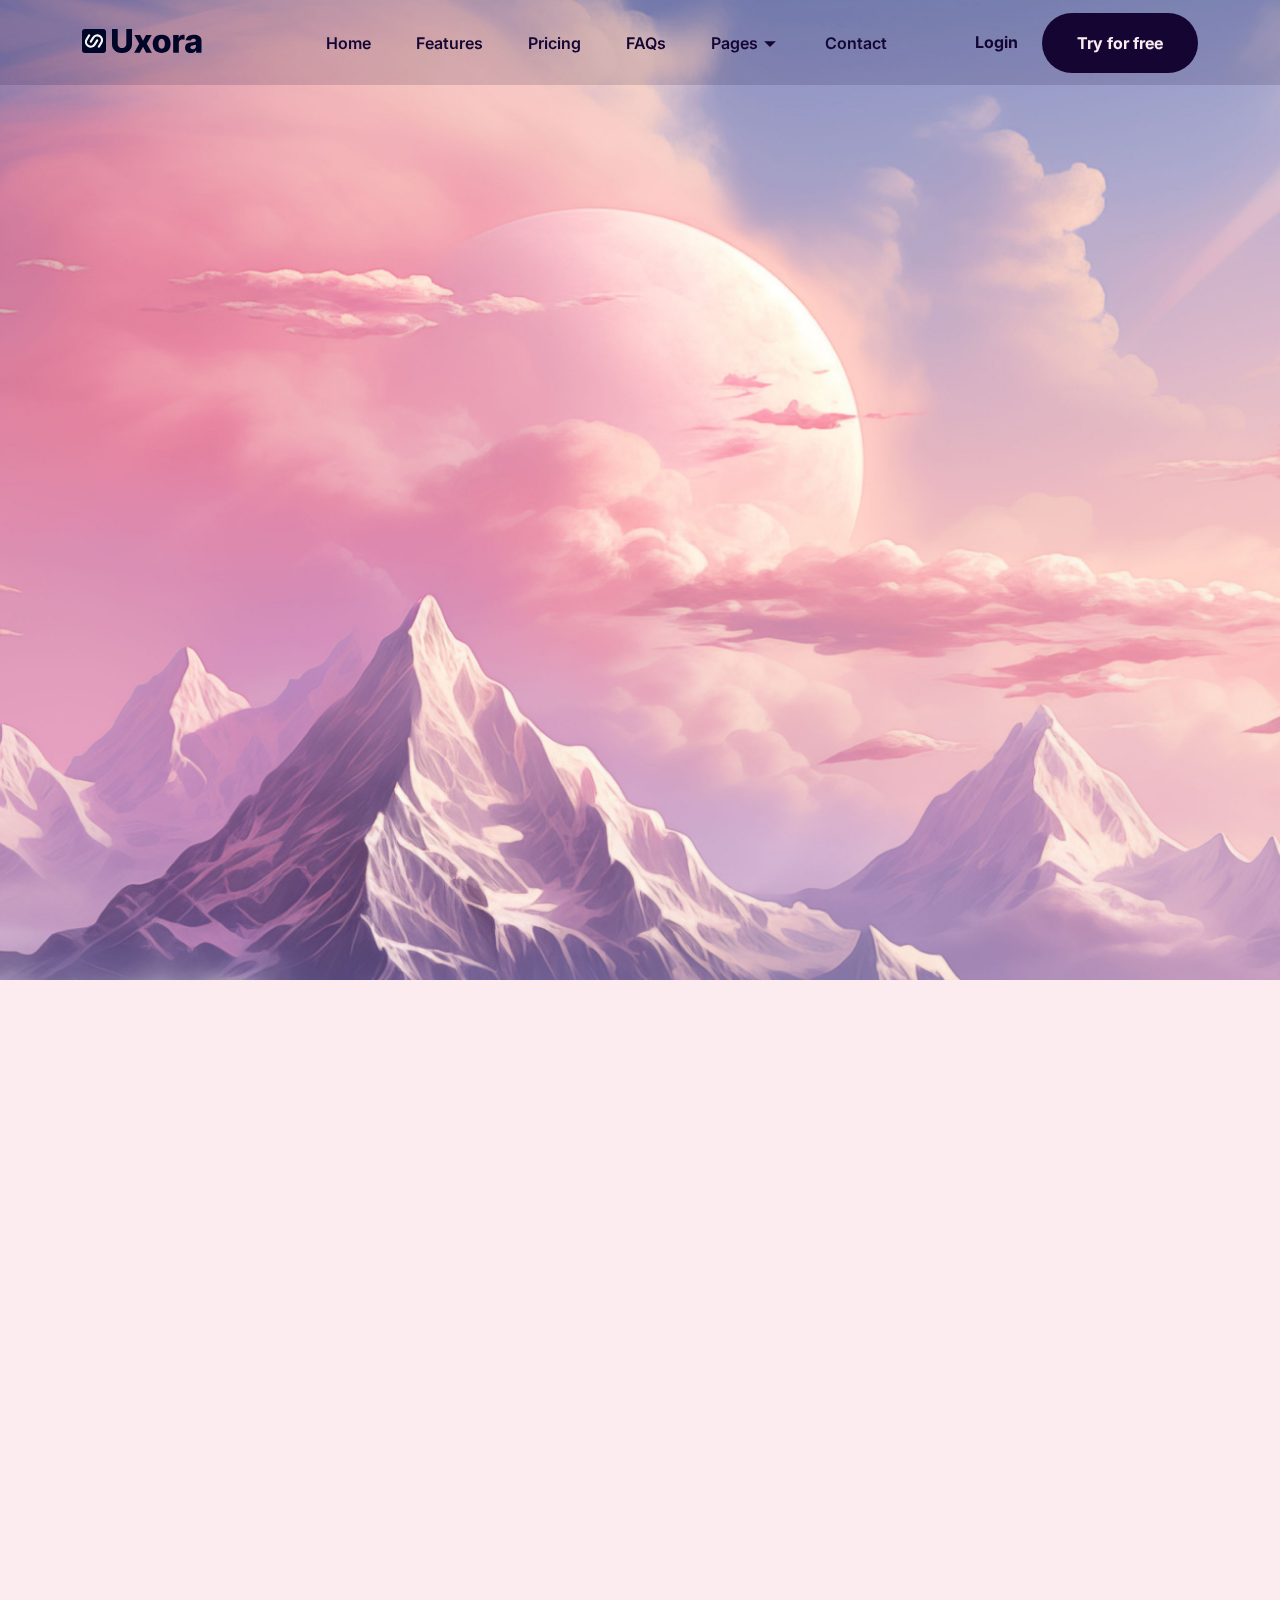
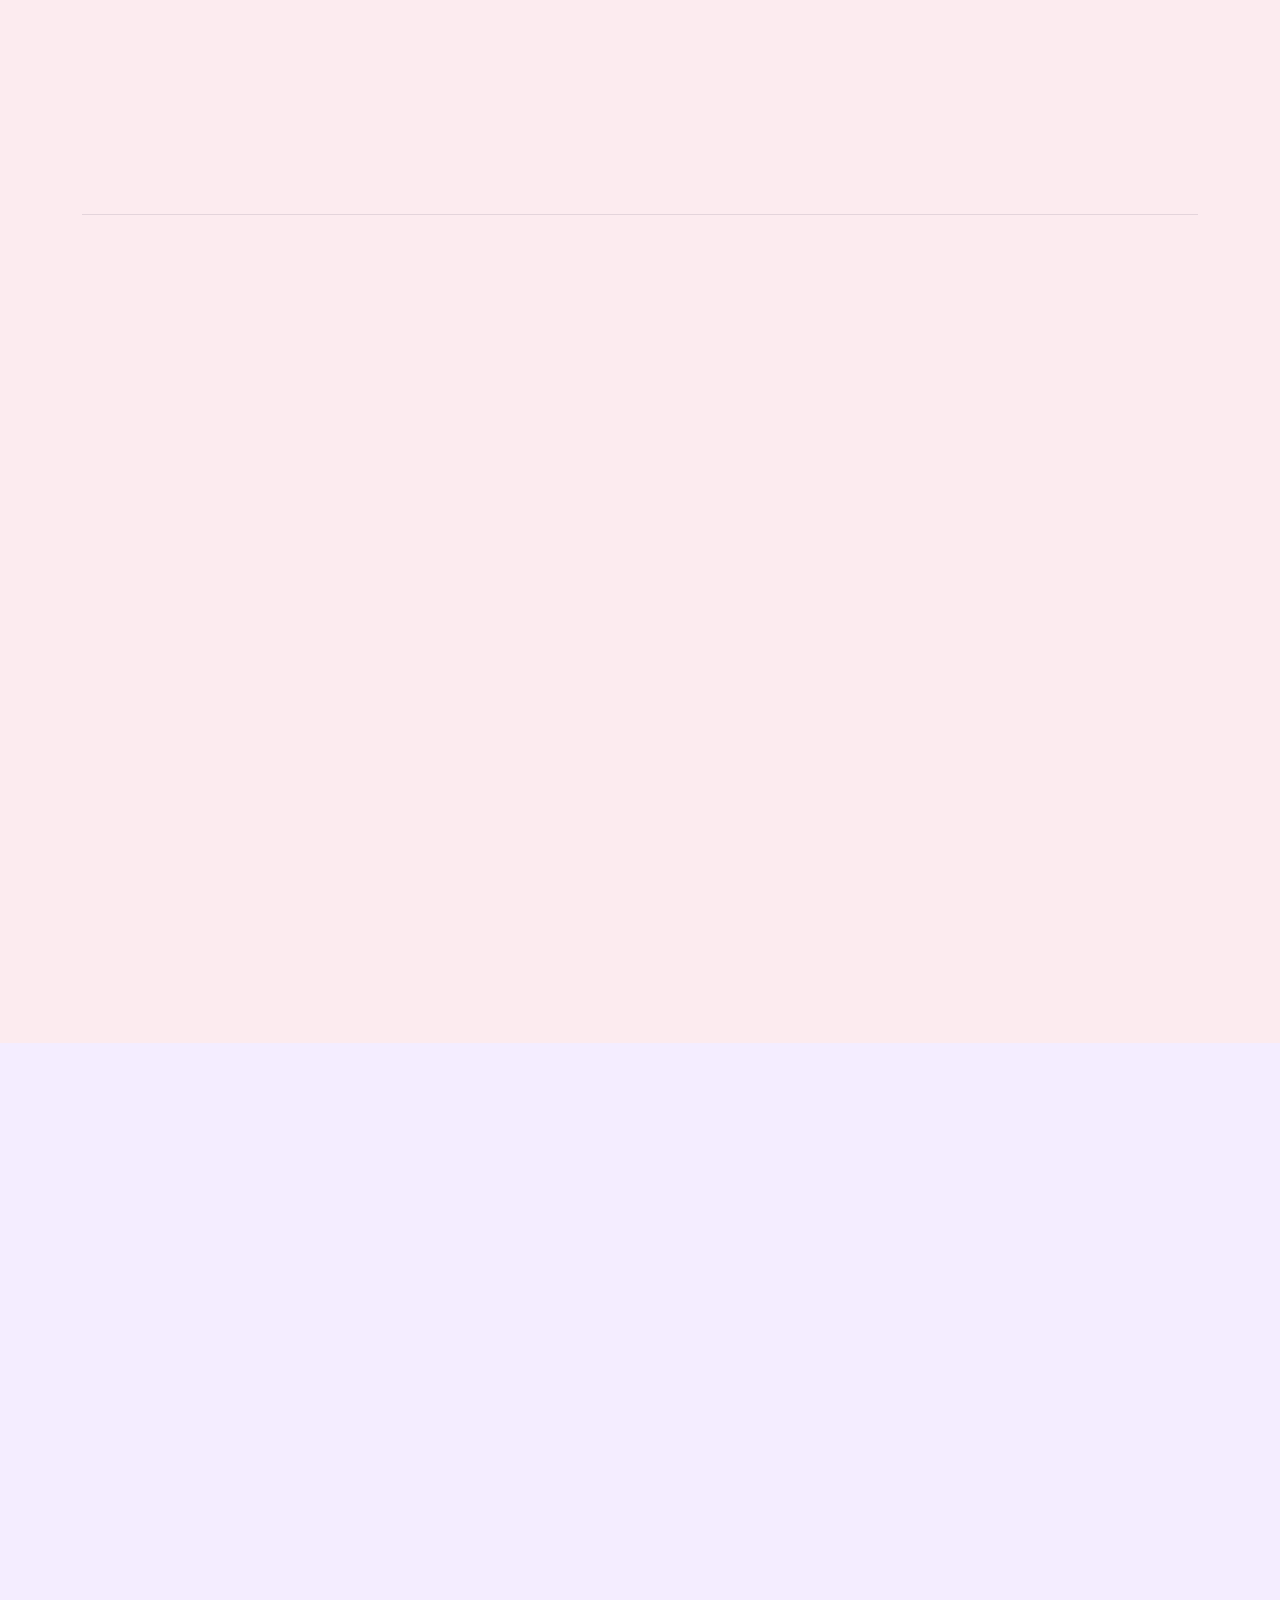
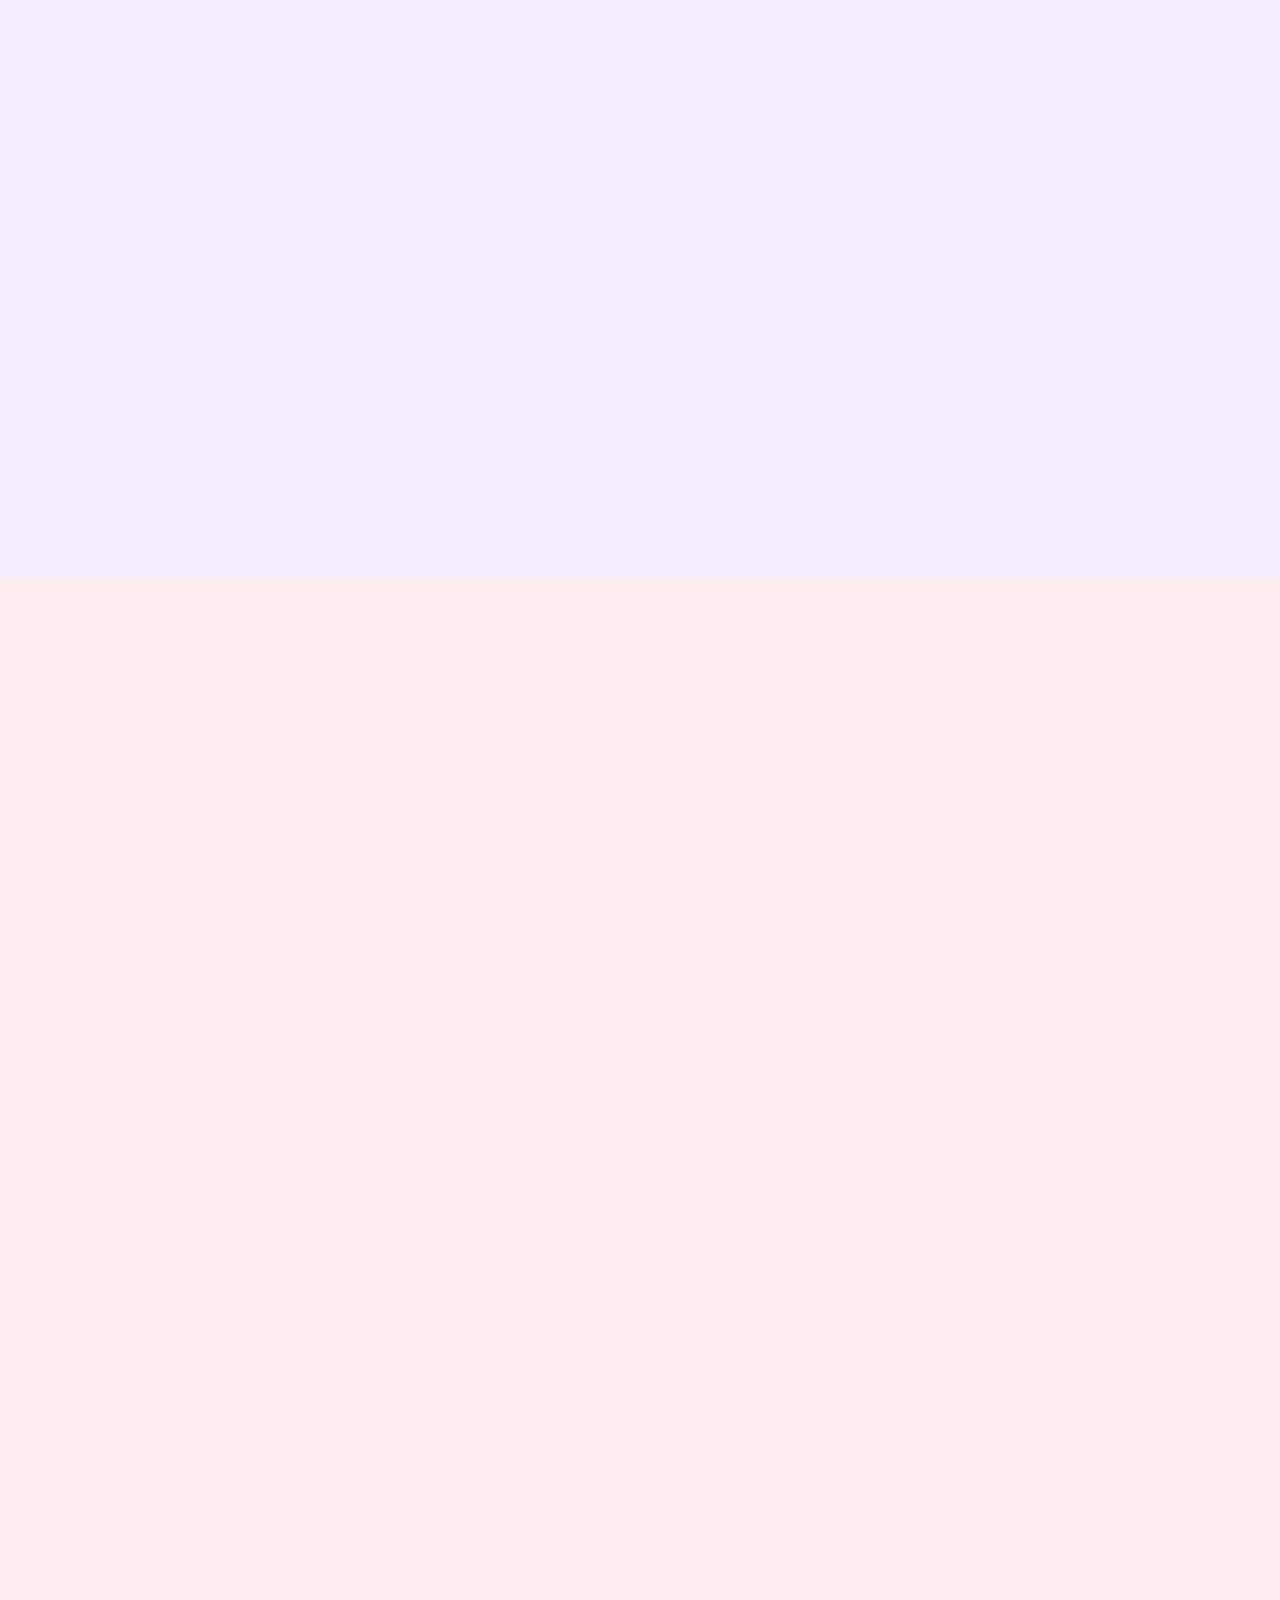
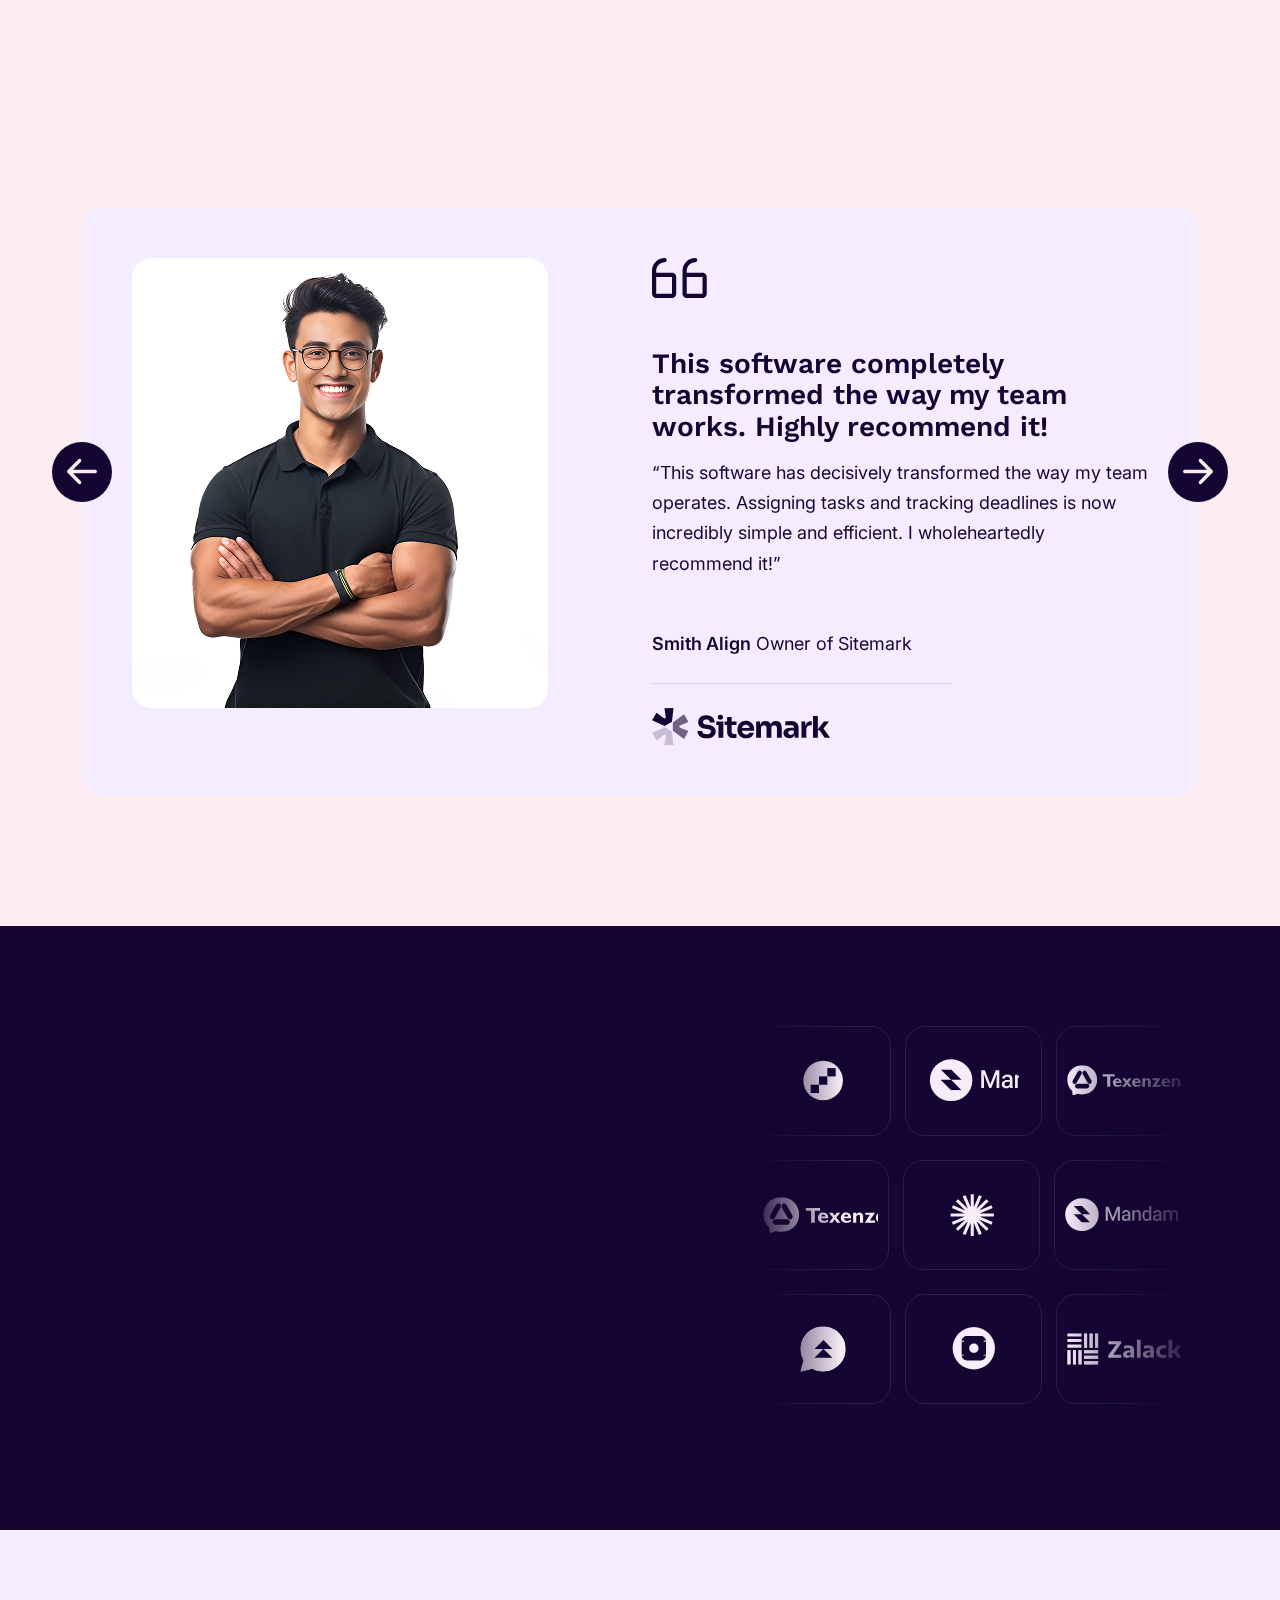
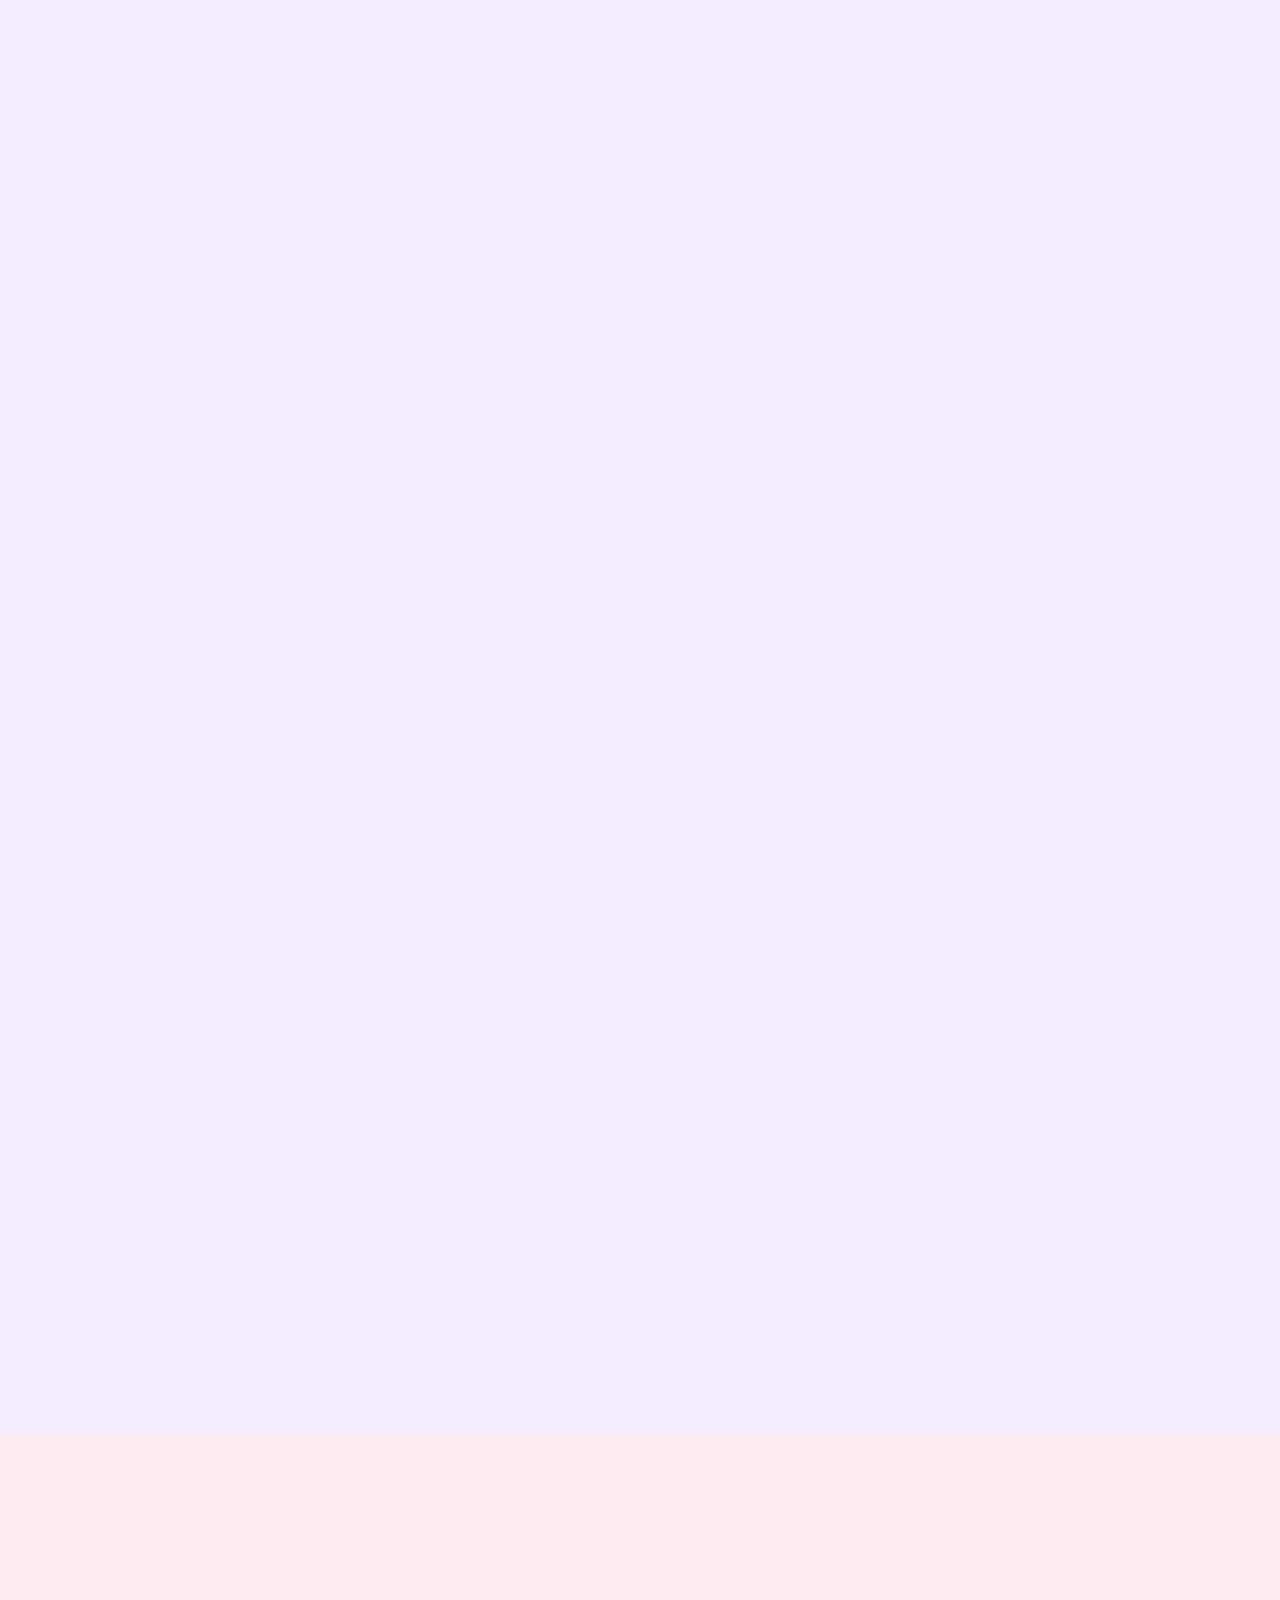
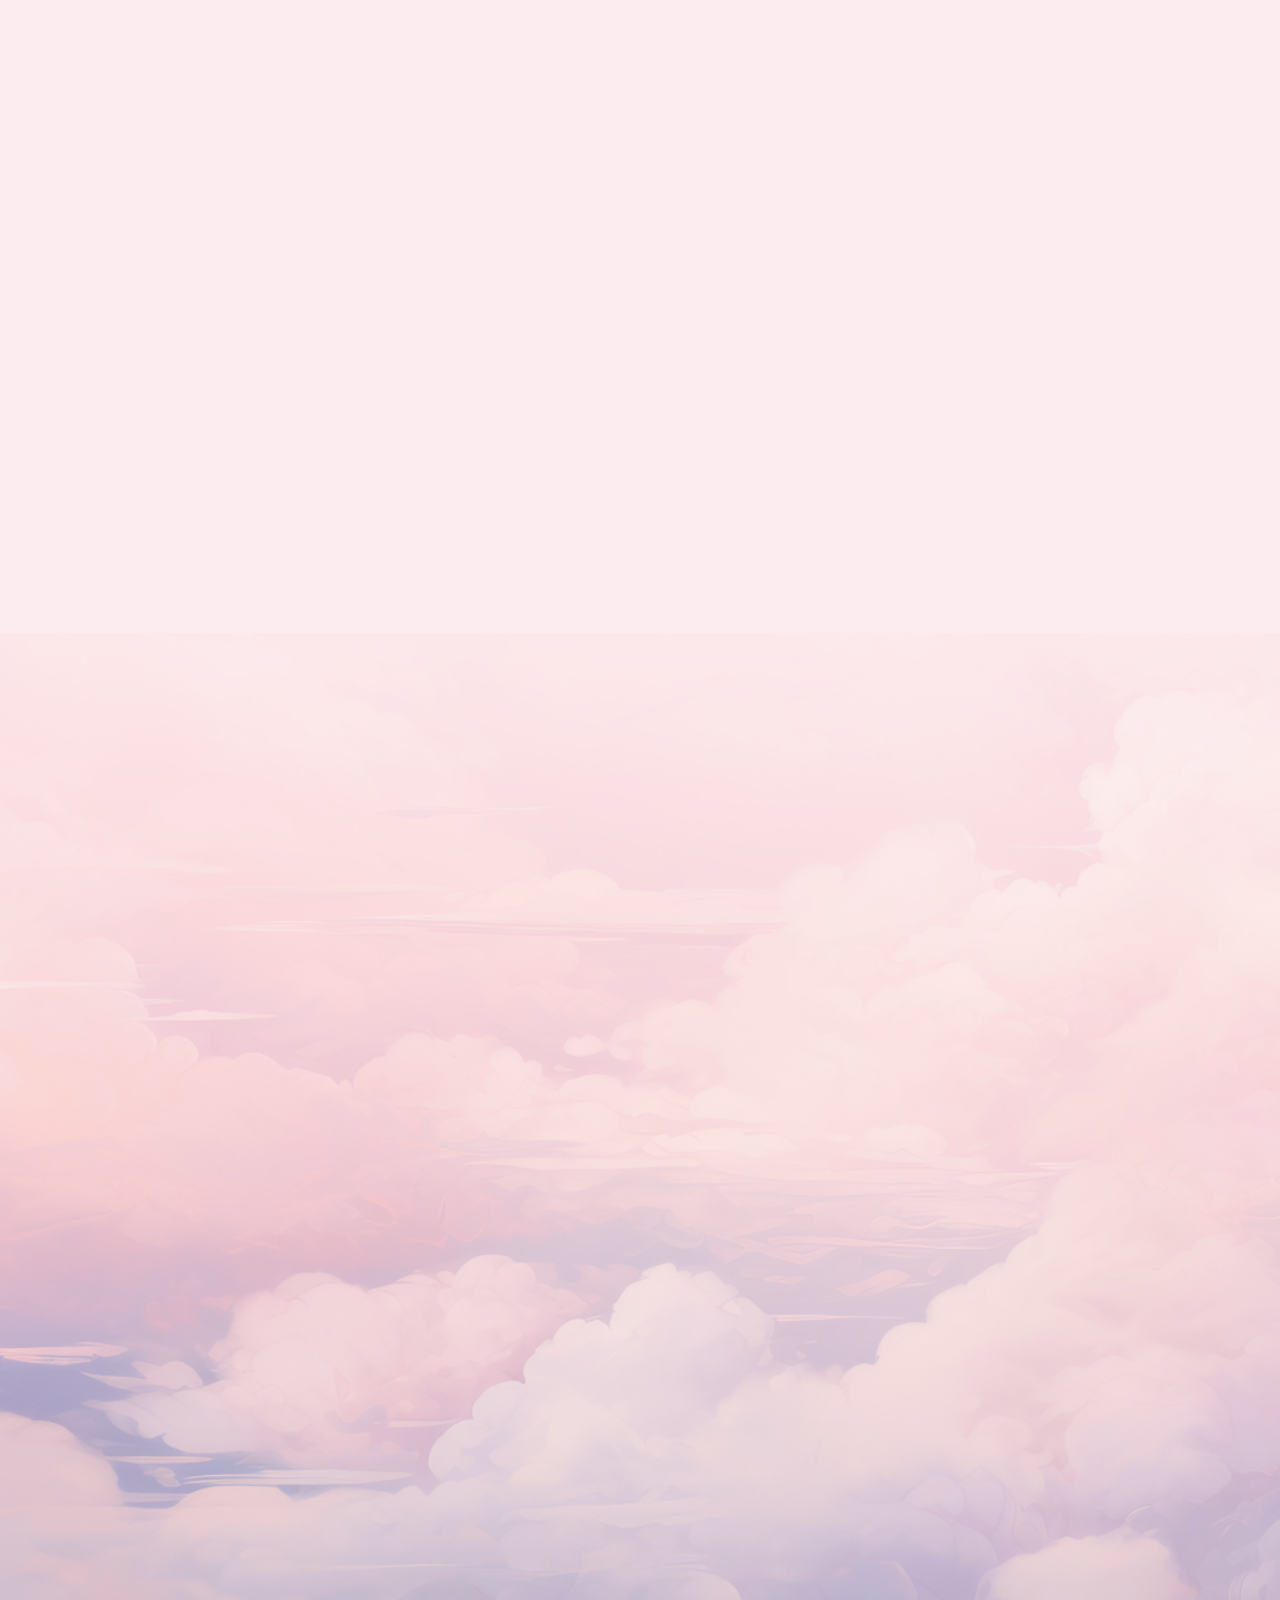
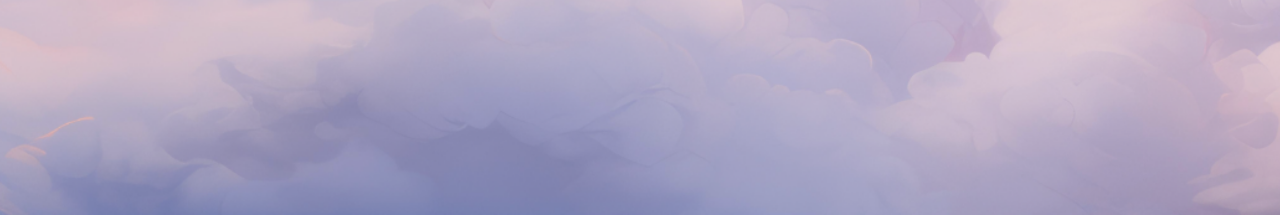
==== index.html @ 4146b3e8 "update" ====
<!DOCTYPE html>
<html lang="en">

<head>
  <meta charset="UTF-8">
  <meta http-equiv="X-UA-Compatible" content="IE=edge">
  <meta name="viewport" content="width=device-width, initial-scale=1.0">
  <title>Uxora - Service & Tecnology HTML Template</title>

  <link rel="shortcut icon" href="assets/images/favicon.ico" type="image/x-icon">
  <link rel="icon" href="assets/images/favicon.ico" type="image/x-icon">
  <!--- End favicon-->

  <link href="https://fonts.googleapis.com/css2?family=Averia+Serif+Libre:ital,wght@0,300;0,400;0,700;1,300;1,400;1,700&family=Epilogue:ital,wght@0,100..900;1,100..900&family=Lora:ital,wght@0,400..700;1,400..700&family=Work+Sans:ital,wght@0,100..900;1,100..900&display=swap" rel="stylesheet">
  <link href="https://fonts.googleapis.com/css2?family=Inter:ital,opsz,wght@0,14..32,100..900;1,14..32,100..900&display=swap" rel="stylesheet">

  <!-- End google font  -->

  <link rel="stylesheet" href="assets/css/bootstrap.min.css">
  <link rel="stylesheet" href="assets/css/remixicon.css">
  <link rel="stylesheet" href="assets/css/magnific-popup.css">
  <link rel="stylesheet" href="assets/css/fontawesome.css">
  <link rel="stylesheet" href="assets/css/slick.css">
  <!-- Code Editor  -->

  <link rel="stylesheet" href="assets/css/main.css">
  <link rel="stylesheet" href="assets/css/app.min.css">
</head>

<body>

  <div class="preloader">
    <div class="preloader-inner">
      <span></span>
      <span></span>
      <span></span>
      <span></span>
    </div>
  </div>
  <!-- End preloader -->

  <div class="progress-bar-container">
    <div class="progress-bar"></div>
  </div>

  <!-- progress circle -->
  <div class="paginacontainer">
    <div class="progress-wrap">
      <svg class="progress-circle svg-content" width="100%" height="100%" viewBox="-1 -1 102 102">
        <path d="M50,1 a49,49 0 0,1 0,98 a49,49 0 0,1 0,-98" />
      </svg>
      <div class="top-arrow">
        <svg width="12" height="20" viewBox="0 0 9 16" fill="none" xmlns="http://www.w3.org/2000/svg">
          <path d="M0.999999 1L8 8L1 15" stroke="#142D6F" stroke-width="2" stroke-linecap="round" stroke-linejoin="round" />
        </svg>
      </div>
    </div>
  </div>
  <!-- End All Js -->



  <!-- Mobile Menu -->
  <div class="uxora-menu-wrapper">
    <div class="uxora-menu-area text-center">
      <div class="uxora-menu-mobile-top">
        <div class="mobile-logo">
          <a href="index.html">
            <img src="assets/images/logo/logo-dark.svg" alt="logo">
          </a>
        </div>
        <button class="uxora-menu-toggle mobile">
          <i class="ri-close-line"></i>
        </button>
      </div>
      <div class="uxora-mobile-menu">
        <ul>
          <li><a href="index.html">Home</a></li>
          <li><a href="features.html">Features</a></li>
          <li><a href="pricing.html">Pricing</a></li>
          <li><a href="faq.html">FAQs</a></li>
          <li class="menu-item-has-children">
            <a href="#">Pages</a>
            <ul class="sub-menu">
              <li><a href="faq.html">FAQs</a></li>
              <li><a href='sign-in.html'>Sign In</a></li>
              <li><a href='sign-up.html'>Sign-Up</a></li>
              <li><a href='forgot-password.html'>Forgot Password</a></li>
            </ul>
          </li>
          <li><a href="contact-us.html">Contact</a></li>
        </ul>
      </div>
      <div class="uxora-mobile-menu-btn">
        <a class="uxora-default-btn sm-size" href="contact-us.html">Get in Touch</a>
        <a class="uxora-default-btn sm-size" href="contact-us.html">Contact Us</a>
      </div>
    </div>
  </div>
  <!-- End mobile menu -->

  <header class="site-header uxora-header-section" id="sticky-menu">
    <div class="container">
      <div class="row gx-3 align-items-center justify-content-between">
        <div class="col-8 col-sm-auto ">
          <div class="header-logo">
            <a href="index.html">
              <img src="assets/images/logo/logo-dark.svg" alt="logo">
            </a>
          </div>
        </div>
        <div class="col">
          <div class="uxora-main-menu-item">
            <nav class="main-menu menu-style1 d-none d-lg-block menu-left">
              <ul>
                <li><a href="index.html">Home</a></li>
                <li><a href="features.html">Features</a></li>
                <li><a href="pricing.html">Pricing</a></li>
                <li><a href="faq.html">FAQs</a></li>
                <li class="menu-item-has-children">
                  <a href="#">Pages</a>
                  <ul class="sub-menu">
                    <li><a href="faq.html">FAQs</a></li>
                    <li><a href='sign-in.html'>Sign In</a></li>
                    <li><a href='sign-up.html'>Sign-Up</a></li>
                    <li><a href='forgot-password.html'>Forgot Password</a></li>
                  </ul>
                </li>
                <li><a href="contact-us.html">Contact</a></li>
              </ul>
            </nav>
          </div>
        </div>
        <div class="col-auto d-flex align-items-center">
          <div class="uxora-header-info-wraper2">
            <div class="uxora-header-info-content">
              <ul>
                <li><a href="sign-in.html">Login</a></li>
              </ul>
            </div>
            <a class="uxora-default-btn header-btn" href="sign-up.html">Try for free</a>
          </div>
          <div class="uxora-header-menu">
            <nav class="navbar site-navbar justify-content-between">
              <!-- Brand Logo-->
              <!-- mobile menu trigger -->
              <button class="uxora-menu-toggle d-inline-block d-lg-none">
                <span></span>
              </button>
              <!--/.Mobile Menu Hamburger Ends-->
            </nav>
          </div>
        </div>
      </div>
    </div>
  </header>

  <!-- End mobile menu -->


  <div class="uxora-hero-section section" style="background-image: url(assets/images/hero/hero-bg.png);">
    <div class="container">
      <div class="uxora-hero-content" data-anime="onview: -100; targets: >*; translateY: [48, 0]; opacity: [0, 1]; easing: spring(1, 80, 10, 0); duration: 450; delay: anime.stagger(100, {start: 200});">
        <h1 class="title">Manage your tasks without any hassle</h1>
        <p>Streamline your workflow and elevate your productivity to new heights with Uxora's cutting-edge task management tools. Say goodbye to clutter and hello to a more structured way to manage your projects!</p>
        <div class="uxora-hero-btn mt-50">
          <a href="contact-us.html" class="uxora-default-btn">Get Started - 15 Day Free Trial</a>
        </div>
      </div>
    </div>
  </div>
  <div class="container">
    <div class="uxora-hero-dashboard" data-anime="onview: -100; targets: >*; translateY: [48, 0]; opacity: [0, 1]; easing: spring(1, 80, 10, 0); duration: 450; delay: anime.stagger(100, {start: 400});">
      <img src="assets/images/hero/dashboard.png" alt="">
    </div>
  </div>
  <!-- end hero -->

  <div class="uxora-counter-section">
    <div class="container">
      <div class="row" data-anime="onview: -100; targets: >*; translateY: [48, 0]; opacity: [0, 1]; easing: spring(1, 80, 10, 0); duration: 450; delay: anime.stagger(100, {start: 200});">
        <div class="col-lg-6">
          <div class="uxora-default-content">
            <h2>Organize better to achieve faster</h2>
          </div>
        </div>
        <div class="col-lg-6 d-flex align-items-center">
          <div class="uxora-counter-wrap">
            <div class="uxora-counter-item">
              <h2 class="uxora-counter-data" aria-label="45+">45+</h2>
              <p>Increase in productivity</p>
            </div>
            <div class="uxora-counter-item">
              <h2 class="uxora-counter-data" aria-label="80%">80%</h2>
              <p>Better project completion rates</p>
            </div>
          </div>
        </div>
      </div>
    </div>
  </div>
  <div class="container">
    <div class="border-b2"></div>
  </div>
  <!-- end counter -->

  <section class="uxora-section-padding">
    <div class="container">
      <div class="row" data-anime="onview: -100; targets: >*; translateY: [48, 0]; opacity: [0, 1]; easing: spring(1, 80, 10, 0); duration: 450; delay: anime.stagger(100, {start: 200});">
        <div class="col-lg-6">
          <div class="uxora-content-thumb">
            <img src="assets/images/content/thumb1.png" alt="">
          </div>
        </div>
        <div class="col-lg-6 d-flex align-items-center">
          <div class="uxora-default-content">
            <h2>Best teamwork & communication</h2>
            <p>This tool makes it super easy to keep track of task assignments & updates, helping our team work together effortlessly!</p>
            <p>It cuts down on those long email chains and scattered messages, making collaboration and communication a breeze. It helps your team & business move forward together in any situation.</p>
            <div class="mt-50">
              <a href="#" class="uxora-default-btn">Discover More</a>
            </div>
          </div>
        </div>
      </div>
    </div>
  </section>
  <!-- end content -->

  <div class="uxora-section-padding2 light-bg">
    <div class="container">
      <div class="uxora-section-title center max-width-700" data-anime="onview: -100; targets: >*; translateY: [48, 0]; opacity: [0, 1]; easing: spring(1, 80, 10, 0); duration: 450; delay: anime.stagger(100, {start: 200});">
        <h2>Its great features drive your success</h2>
      </div>
      <div class="row" data-anime="onview: -100; targets: >*; translateY: [48, 0]; opacity: [0, 1]; easing: spring(1, 80, 10, 0); duration: 450; delay: anime.stagger(100, {start: 400});">
        <div class="col-xl-4 col-lg-6 col-md-6">
          <div class="uxora-iconbox-wrap">
            <div class="uxora-iconbox-icon">
              <img src="assets/images/icon/icon1.svg" alt="">
            </div>
            <div class="uxora-iconbox-content">
              <h3>Task Creation</h3>
              <p>Track task progress with visual boards, timelines & Gantt charts to monitor tasks</p>
            </div>
          </div>
        </div>
        <div class="col-xl-4 col-lg-6 col-md-6">
          <div class="uxora-iconbox-wrap">
            <div class="uxora-iconbox-icon">
              <img src="assets/images/icon/icon2.svg" alt="">
            </div>
            <div class="uxora-iconbox-content">
              <h3>Prioritization & Deadlines</h3>
              <p>Organize tasks by priority levels and set deadlines to ensure timely completion</p>
            </div>
          </div>
        </div>
        <div class="col-xl-4 col-lg-6 col-md-6">
          <div class="uxora-iconbox-wrap">
            <div class="uxora-iconbox-icon">
              <img src="assets/images/icon/icon3.svg" alt="">
            </div>
            <div class="uxora-iconbox-content">
              <h3>Collaboration Tools</h3>
              <p>Enable team discussions, comments, and file sharing directly without any hassle</p>
            </div>
          </div>
        </div>
        <div class="col-xl-4 col-lg-6 col-md-6">
          <div class="uxora-iconbox-wrap">
            <div class="uxora-iconbox-icon">
              <img src="assets/images/icon/icon4.svg" alt="">
            </div>
            <div class="uxora-iconbox-content">
              <h3>Progress Tracking</h3>
              <p>Track task progress with visual boards, timelines & Gantt charts to monitor tasks</p>
            </div>
          </div>
        </div>
        <div class="col-xl-4 col-lg-6 col-md-6">
          <div class="uxora-iconbox-wrap">
            <div class="uxora-iconbox-icon">
              <img src="assets/images/icon/icon5.svg" alt="">
            </div>
            <div class="uxora-iconbox-content">
              <h3>Notifications</h3>
              <p>Automated reminders and alerts keep teams updated on deadlines & changes</p>
            </div>
          </div>
        </div>
        <div class="col-xl-4 col-lg-6 col-md-6">
          <div class="uxora-iconbox-wrap">
            <div class="uxora-iconbox-icon">
              <img src="assets/images/icon/icon6.svg" alt="">
            </div>
            <div class="uxora-iconbox-content">
              <h3>Reporting & Analytics</h3>
              <p>Generate detailed reports & performance metrics to analyze team productivity</p>
            </div>
          </div>
        </div>
      </div>
    </div>
  </div>
  <!-- end features -->

  <section class="uxora-section-padding">
    <div class="container">
      <div class="row" data-anime="onview: -100; targets: >*; translateY: [48, 0]; opacity: [0, 1]; easing: spring(1, 80, 10, 0); duration: 450; delay: anime.stagger(100, {start: 200});">
        <div class="col-lg-6 order-lg-2">
          <div class="uxora-content-thumb thumb2">
            <img src="assets/images/content/thumb2.png" alt="">
          </div>
        </div>
        <div class="col-lg-6 d-flex align-items-center">
          <div class="uxora-default-content">
            <h2>Time & resource management</h2>
            <p>This software helps you track progress in real-time, allocate resources efficiently & provide insights through analytics. Make informed decisions easily and never miss a deadline with its reminders!</p>
            <div class="mt-50 uxora-content-btn">
              <ul>
                <li>
                  <a href="#">
                    <svg width="17" height="16" viewBox="0 0 17 16" fill="none" xmlns="http://www.w3.org/2000/svg">
                      <path d="M16.6815 7.99992C16.6815 8.18074 16.6097 8.35415 16.4818 8.48201C16.354 8.60987 16.1805 8.6817 15.9997 8.6817H8.50018C8.31936 8.6817 8.14595 8.60987 8.01809 8.48201C7.89023 8.35415 7.8184 8.18074 7.8184 7.99992C7.8184 7.8191 7.89023 7.64569 8.01809 7.51783C8.14595 7.38998 8.31936 7.31814 8.50018 7.31814H15.9997C16.1805 7.31814 16.354 7.38998 16.4818 7.51783C16.6097 7.64569 16.6815 7.8191 16.6815 7.99992ZM8.50018 3.22749H15.9997C16.1805 3.22749 16.354 3.15566 16.4818 3.0278C16.6097 2.89994 16.6815 2.72653 16.6815 2.54571C16.6815 2.36489 16.6097 2.19148 16.4818 2.06362C16.354 1.93576 16.1805 1.86393 15.9997 1.86393H8.50018C8.31936 1.86393 8.14595 1.93576 8.01809 2.06362C7.89023 2.19148 7.8184 2.36489 7.8184 2.54571C7.8184 2.72653 7.89023 2.89994 8.01809 3.0278C8.14595 3.15566 8.31936 3.22749 8.50018 3.22749ZM15.9997 12.7724H8.50018C8.31936 12.7724 8.14595 12.8442 8.01809 12.972C7.89023 13.0999 7.8184 13.2733 7.8184 13.4541C7.8184 13.635 7.89023 13.8084 8.01809 13.9362C8.14595 14.0641 8.31936 14.1359 8.50018 14.1359H15.9997C16.1805 14.1359 16.354 14.0641 16.4818 13.9362C16.6097 13.8084 16.6815 13.635 16.6815 13.4541C16.6815 13.2733 16.6097 13.0999 16.4818 12.972C16.354 12.8442 16.1805 12.7724 15.9997 12.7724ZM4.60894 0.699799L2.36419 2.9454L1.48299 2.06335C1.35506 1.93542 1.18156 1.86355 1.00064 1.86355C0.819718 1.86355 0.646209 1.93542 0.51828 2.06335C0.390351 2.19128 0.318481 2.36479 0.318481 2.54571C0.318481 2.72663 0.390351 2.90014 0.51828 3.02807L1.88183 4.39162C1.94515 4.45501 2.02034 4.5053 2.10311 4.53961C2.18588 4.57392 2.27459 4.59158 2.36419 4.59158C2.45379 4.59158 2.5425 4.57392 2.62527 4.53961C2.70804 4.5053 2.78323 4.45501 2.84655 4.39162L5.57365 1.66451C5.70158 1.53658 5.77345 1.36307 5.77345 1.18216C5.77345 1.00124 5.70158 0.827728 5.57365 0.699799C5.44572 0.57187 5.27222 0.5 5.0913 0.5C4.91038 0.5 4.73687 0.57187 4.60894 0.699799ZM4.60894 6.15401L2.36419 8.39961L1.48299 7.51756C1.35506 7.38964 1.18156 7.31777 1.00064 7.31777C0.819718 7.31777 0.646209 7.38964 0.51828 7.51756C0.390351 7.64549 0.318481 7.819 0.318481 7.99992C0.318481 8.0895 0.336126 8.17821 0.370407 8.26097C0.404689 8.34373 0.454936 8.41893 0.51828 8.48228L1.88183 9.84583C1.94515 9.90922 2.02034 9.95951 2.10311 9.99382C2.18588 10.0281 2.27459 10.0458 2.36419 10.0458C2.45379 10.0458 2.5425 10.0281 2.62527 9.99382C2.70804 9.95951 2.78323 9.90922 2.84655 9.84583L5.57365 7.11873C5.70158 6.9908 5.77345 6.81729 5.77345 6.63637C5.77345 6.45545 5.70158 6.28194 5.57365 6.15401C5.44572 6.02608 5.27222 5.95421 5.0913 5.95421C4.91038 5.95421 4.73687 6.02608 4.60894 6.15401ZM4.60894 11.6082L2.36419 13.8538L1.48299 12.9718C1.41965 12.9084 1.34445 12.8582 1.26169 12.8239C1.17892 12.7896 1.09022 12.772 1.00064 12.772C0.911055 12.772 0.82235 12.7896 0.739587 12.8239C0.656824 12.8582 0.581624 12.9084 0.51828 12.9718C0.454936 13.0351 0.404689 13.1103 0.370407 13.1931C0.336126 13.2758 0.318481 13.3646 0.318481 13.4541C0.318481 13.5437 0.336126 13.6324 0.370407 13.7152C0.404689 13.7979 0.454936 13.8731 0.51828 13.9365L1.88183 15.3C1.94515 15.3634 2.02034 15.4137 2.10311 15.448C2.18588 15.4823 2.27459 15.5 2.36419 15.5C2.45379 15.5 2.5425 15.4823 2.62527 15.448C2.70804 15.4137 2.78323 15.3634 2.84655 15.3L5.57365 12.5729C5.70158 12.445 5.77345 12.2715 5.77345 12.0906C5.77345 11.9097 5.70158 11.7362 5.57365 11.6082C5.44572 11.4803 5.27222 11.4084 5.0913 11.4084C4.91038 11.4084 4.73687 11.4803 4.60894 11.6082Z" fill="#140533" />
                    </svg>Tasks & To-do list
                  </a>
                </li>
                <li>
                  <a href="#">
                    <svg width="20" height="16" viewBox="0 0 20 16" fill="none" xmlns="http://www.w3.org/2000/svg">
                      <path d="M18.125 2.375H16.25V1.125C16.25 0.95924 16.1842 0.800269 16.0669 0.683058C15.9497 0.565848 15.7908 0.5 15.625 0.5H4.375C4.20924 0.5 4.05027 0.565848 3.93306 0.683058C3.81585 0.800269 3.75 0.95924 3.75 1.125V2.375H1.875C1.54348 2.375 1.22554 2.5067 0.991117 2.74112C0.756696 2.97554 0.625 3.29348 0.625 3.625V4.875C0.625 5.7038 0.95424 6.49866 1.54029 7.08471C1.83047 7.37489 2.17497 7.60508 2.55411 7.76212C2.93326 7.91917 3.33962 8 3.75 8H4.03516C4.40332 9.16673 5.10529 10.2 6.0543 10.9721C7.00331 11.7443 8.15777 12.2214 9.375 12.3445V14.25H7.5C7.33424 14.25 7.17527 14.3158 7.05806 14.4331C6.94085 14.5503 6.875 14.7092 6.875 14.875C6.875 15.0408 6.94085 15.1997 7.05806 15.3169C7.17527 15.4342 7.33424 15.5 7.5 15.5H12.5C12.6658 15.5 12.8247 15.4342 12.9419 15.3169C13.0592 15.1997 13.125 15.0408 13.125 14.875C13.125 14.7092 13.0592 14.5503 12.9419 14.4331C12.8247 14.3158 12.6658 14.25 12.5 14.25H10.625V12.3422C13.1203 12.0898 15.1906 10.3391 15.9438 8H16.25C17.0788 8 17.8737 7.67076 18.4597 7.08471C19.0458 6.49866 19.375 5.7038 19.375 4.875V3.625C19.375 3.29348 19.2433 2.97554 19.0089 2.74112C18.7745 2.5067 18.4565 2.375 18.125 2.375ZM3.75 6.75C3.25272 6.75 2.77581 6.55246 2.42417 6.20083C2.07254 5.84919 1.875 5.37228 1.875 4.875V3.625H3.75V6.125C3.75 6.33333 3.76016 6.54167 3.78047 6.75H3.75ZM15 6.05469C15 8.82969 12.7344 11.1047 10 11.125C8.67392 11.125 7.40215 10.5982 6.46447 9.66053C5.52678 8.72285 5 7.45108 5 6.125V1.75H15V6.05469ZM18.125 4.875C18.125 5.37228 17.9275 5.84919 17.5758 6.20083C17.2242 6.55246 16.7473 6.75 16.25 6.75H16.2109C16.2366 6.51911 16.2496 6.287 16.25 6.05469V3.625H18.125V4.875Z" fill="#140533" />
                    </svg>Goals & Strategy
                  </a>
                </li>
                <li>
                  <a href="#">
                    <svg width="15" height="18" viewBox="0 0 15 18" fill="none" xmlns="http://www.w3.org/2000/svg">
                      <path d="M7.5 2.75C6.01664 2.75 4.56659 3.18987 3.33323 4.01398C2.09986 4.83809 1.13856 6.00943 0.570907 7.37987C0.00324964 8.75032 -0.145275 10.2583 0.144114 11.7132C0.433503 13.168 1.14781 14.5044 2.1967 15.5533C3.2456 16.6022 4.58197 17.3165 6.03683 17.6059C7.49168 17.8953 8.99968 17.7467 10.3701 17.1791C11.7406 16.6114 12.9119 15.6501 13.736 14.4168C14.5601 13.1834 15 11.7334 15 10.25C14.9977 8.26157 14.2068 6.35524 12.8008 4.94921C11.3948 3.54318 9.48843 2.75227 7.5 2.75ZM7.5 16.5C6.26387 16.5 5.0555 16.1334 4.02769 15.4467C2.99988 14.7599 2.1988 13.7838 1.72576 12.6418C1.25271 11.4997 1.12894 10.2431 1.3701 9.03068C1.61125 7.8183 2.20651 6.70466 3.08059 5.83058C3.95466 4.9565 5.06831 4.36125 6.28069 4.12009C7.49307 3.87893 8.74973 4.0027 9.89177 4.47575C11.0338 4.9488 12.0099 5.74988 12.6967 6.77768C13.3834 7.80549 13.75 9.01386 13.75 10.25C13.7481 11.907 13.0891 13.4957 11.9174 14.6674C10.7457 15.8391 9.15703 16.4981 7.5 16.5ZM11.0672 6.68281C11.1253 6.74086 11.1714 6.80979 11.2029 6.88566C11.2343 6.96153 11.2505 7.04286 11.2505 7.125C11.2505 7.20713 11.2343 7.28846 11.2029 7.36434C11.1714 7.44021 11.1253 7.50914 11.0672 7.56719L7.94219 10.6922C7.88412 10.7503 7.81518 10.7963 7.73931 10.8277C7.66344 10.8592 7.58212 10.8753 7.5 10.8753C7.41788 10.8753 7.33656 10.8592 7.26069 10.8277C7.18482 10.7963 7.11588 10.7503 7.05781 10.6922C6.99975 10.6341 6.95368 10.5652 6.92226 10.4893C6.89083 10.4134 6.87465 10.3321 6.87465 10.25C6.87465 10.1679 6.89083 10.0866 6.92226 10.0107C6.95368 9.93482 6.99975 9.86588 7.05781 9.80781L10.1828 6.68281C10.2409 6.6247 10.3098 6.5786 10.3857 6.54715C10.4615 6.5157 10.5429 6.49951 10.625 6.49951C10.7071 6.49951 10.7885 6.5157 10.8643 6.54715C10.9402 6.5786 11.0091 6.6247 11.0672 6.68281ZM5 0.875C5 0.70924 5.06585 0.550268 5.18306 0.433058C5.30027 0.315848 5.45924 0.25 5.625 0.25H9.375C9.54076 0.25 9.69973 0.315848 9.81694 0.433058C9.93415 0.550268 10 0.70924 10 0.875C10 1.04076 9.93415 1.19973 9.81694 1.31694C9.69973 1.43415 9.54076 1.5 9.375 1.5H5.625C5.45924 1.5 5.30027 1.43415 5.18306 1.31694C5.06585 1.19973 5 1.04076 5 0.875Z" fill="#140533" />
                    </svg>Time tracking
                  </a>
                </li>
                <li>
                  <a href="#">
                    <svg width="15" height="16" viewBox="0 0 15 16" fill="none" xmlns="http://www.w3.org/2000/svg">
                      <path d="M5.45455 0.5H1.36364C1.00198 0.5 0.655131 0.643668 0.3994 0.8994C0.143668 1.15513 0 1.50198 0 1.86364V5.95455C0 6.3162 0.143668 6.66305 0.3994 6.91878C0.655131 7.17451 1.00198 7.31818 1.36364 7.31818H5.45455C5.8162 7.31818 6.16305 7.17451 6.41878 6.91878C6.67451 6.66305 6.81818 6.3162 6.81818 5.95455V1.86364C6.81818 1.50198 6.67451 1.15513 6.41878 0.8994C6.16305 0.643668 5.8162 0.5 5.45455 0.5ZM5.45455 5.95455H1.36364V1.86364H5.45455V5.95455ZM13.6364 0.5H9.54545C9.1838 0.5 8.83695 0.643668 8.58122 0.8994C8.32549 1.15513 8.18182 1.50198 8.18182 1.86364V5.95455C8.18182 6.3162 8.32549 6.66305 8.58122 6.91878C8.83695 7.17451 9.1838 7.31818 9.54545 7.31818H13.6364C13.998 7.31818 14.3449 7.17451 14.6006 6.91878C14.8563 6.66305 15 6.3162 15 5.95455V1.86364C15 1.50198 14.8563 1.15513 14.6006 0.8994C14.3449 0.643668 13.998 0.5 13.6364 0.5ZM13.6364 5.95455H9.54545V1.86364H13.6364V5.95455ZM5.45455 8.68182H1.36364C1.00198 8.68182 0.655131 8.82549 0.3994 9.08122C0.143668 9.33695 0 9.6838 0 10.0455V14.1364C0 14.498 0.143668 14.8449 0.3994 15.1006C0.655131 15.3563 1.00198 15.5 1.36364 15.5H5.45455C5.8162 15.5 6.16305 15.3563 6.41878 15.1006C6.67451 14.8449 6.81818 14.498 6.81818 14.1364V10.0455C6.81818 9.6838 6.67451 9.33695 6.41878 9.08122C6.16305 8.82549 5.8162 8.68182 5.45455 8.68182ZM5.45455 14.1364H1.36364V10.0455H5.45455V14.1364ZM13.6364 8.68182H9.54545C9.1838 8.68182 8.83695 8.82549 8.58122 9.08122C8.32549 9.33695 8.18182 9.6838 8.18182 10.0455V14.1364C8.18182 14.498 8.32549 14.8449 8.58122 15.1006C8.83695 15.3563 9.1838 15.5 9.54545 15.5H13.6364C13.998 15.5 14.3449 15.3563 14.6006 15.1006C14.8563 14.8449 15 14.498 15 14.1364V10.0455C15 9.6838 14.8563 9.33695 14.6006 9.08122C14.3449 8.82549 13.998 8.68182 13.6364 8.68182ZM13.6364 14.1364H9.54545V10.0455H13.6364V14.1364Z" fill="#140533" />
                    </svg>User-Friendly Interface
                  </a>
                </li>
                <li>
                  <a href="#">
                    <svg width="16" height="18" viewBox="0 0 16 18" fill="none" xmlns="http://www.w3.org/2000/svg">
                      <path d="M13.6838 2.74127C12.9476 1.99771 12.0721 1.40667 11.1072 1.00197C10.1423 0.597271 9.10705 0.38687 8.06074 0.382812H7.99997C5.87825 0.382813 3.84342 1.22566 2.34314 2.72595C0.842852 4.22623 0 6.26106 0 8.38278V12.6905C0 13.1801 0.194504 13.6497 0.540724 13.9959C0.886944 14.3421 1.35652 14.5366 1.84615 14.5366H3.07691C3.56654 14.5366 4.03612 14.3421 4.38234 13.9959C4.72856 13.6497 4.92306 13.1801 4.92306 12.6905V9.61355C4.92306 9.12392 4.72856 8.65434 4.38234 8.30812C4.03612 7.9619 3.56654 7.7674 3.07691 7.7674H1.25846C1.37714 6.48428 1.8591 5.26157 2.64786 4.24257C3.43661 3.22358 4.49949 2.45052 5.7119 2.01401C6.92431 1.5775 8.23603 1.49562 9.49332 1.77797C10.7506 2.06031 11.9014 2.69519 12.8107 3.60819C13.9222 4.72534 14.6058 6.19745 14.7423 7.7674H12.923C12.4334 7.7674 11.9638 7.9619 11.6176 8.30812C11.2714 8.65434 11.0769 9.12392 11.0769 9.61355V12.6905C11.0769 13.1801 11.2714 13.6497 11.6176 13.9959C11.9638 14.3421 12.4334 14.5366 12.923 14.5366H14.7692C14.7692 15.0262 14.5747 15.4958 14.2285 15.842C13.8822 16.1882 13.4127 16.3828 12.923 16.3828H8.61535C8.45214 16.3828 8.29562 16.4476 8.18021 16.563C8.06481 16.6784 7.99997 16.8349 7.99997 16.9981C7.99997 17.1613 8.06481 17.3179 8.18021 17.4333C8.29562 17.5487 8.45214 17.6135 8.61535 17.6135H12.923C13.7391 17.6135 14.5217 17.2893 15.0987 16.7123C15.6758 16.1353 15.9999 15.3527 15.9999 14.5366V8.38278C16.0039 7.33631 15.8014 6.29932 15.404 5.33125C15.0065 4.36317 14.422 3.48304 13.6838 2.74127ZM3.07691 8.99817C3.24012 8.99817 3.39665 9.063 3.51205 9.17841C3.62746 9.29381 3.69229 9.45034 3.69229 9.61355V12.6905C3.69229 12.8537 3.62746 13.0102 3.51205 13.1256C3.39665 13.241 3.24012 13.3058 3.07691 13.3058H1.84615C1.68294 13.3058 1.52641 13.241 1.41101 13.1256C1.2956 13.0102 1.23076 12.8537 1.23076 12.6905V8.99817H3.07691ZM12.923 13.3058C12.7598 13.3058 12.6033 13.241 12.4879 13.1256C12.3725 13.0102 12.3076 12.8537 12.3076 12.6905V9.61355C12.3076 9.45034 12.3725 9.29381 12.4879 9.17841C12.6033 9.063 12.7598 8.99817 12.923 8.99817H14.7692V13.3058H12.923Z" fill="#140533" />
                    </svg>24/7 Support
                  </a>
                </li>
                <li>
                  <a href="#">
                    <svg width="11" height="18" viewBox="0 0 11 18" fill="none" xmlns="http://www.w3.org/2000/svg">
                      <path d="M9.16667 0.445312H1.83333C1.3471 0.445313 0.880788 0.638467 0.536971 0.982283C0.193154 1.3261 0 1.79242 0 2.27865V15.7231C0 16.2093 0.193154 16.6756 0.536971 17.0195C0.880788 17.3633 1.3471 17.5564 1.83333 17.5564H9.16667C9.6529 17.5564 10.1192 17.3633 10.463 17.0195C10.8068 16.6756 11 16.2093 11 15.7231V2.27865C11 1.79242 10.8068 1.3261 10.463 0.982283C10.1192 0.638467 9.6529 0.445313 9.16667 0.445312ZM1.22222 4.11198H9.77778V13.8898H1.22222V4.11198ZM1.83333 1.66753H9.16667C9.32874 1.66753 9.48418 1.73192 9.59879 1.84653C9.71339 1.96113 9.77778 2.11657 9.77778 2.27865V2.88976H1.22222V2.27865C1.22222 2.11657 1.28661 1.96113 1.40121 1.84653C1.51582 1.73192 1.67126 1.66753 1.83333 1.66753ZM9.16667 16.3342H1.83333C1.67126 16.3342 1.51582 16.2698 1.40121 16.1552C1.28661 16.0406 1.22222 15.8852 1.22222 15.7231V15.112H9.77778V15.7231C9.77778 15.8852 9.71339 16.0406 9.59879 16.1552C9.48418 16.2698 9.32874 16.3342 9.16667 16.3342Z" fill="#140533" />
                    </svg>Mobile Access
                  </a>
                </li>
                <li>
                  <a href="#">
                    <svg width="17" height="16" viewBox="0 0 17 16" fill="none" xmlns="http://www.w3.org/2000/svg">
                      <path d="M15 3H11.875V2.375C11.875 1.87772 11.6775 1.40081 11.3258 1.04917C10.9742 0.697544 10.4973 0.5 10 0.5H6.25C5.75272 0.5 5.27581 0.697544 4.92417 1.04917C4.57254 1.40081 4.375 1.87772 4.375 2.375V3H1.25C0.918479 3 0.600537 3.1317 0.366116 3.36612C0.131696 3.60054 0 3.91848 0 4.25V14.25C0 14.5815 0.131696 14.8995 0.366116 15.1339C0.600537 15.3683 0.918479 15.5 1.25 15.5H15C15.3315 15.5 15.6495 15.3683 15.8839 15.1339C16.1183 14.8995 16.25 14.5815 16.25 14.25V4.25C16.25 3.91848 16.1183 3.60054 15.8839 3.36612C15.6495 3.1317 15.3315 3 15 3ZM5.625 2.375C5.625 2.20924 5.69085 2.05027 5.80806 1.93306C5.92527 1.81585 6.08424 1.75 6.25 1.75H10C10.1658 1.75 10.3247 1.81585 10.4419 1.93306C10.5592 2.05027 10.625 2.20924 10.625 2.375V3H5.625V2.375ZM15 4.25V7.50078C12.8905 8.64904 10.5268 9.25043 8.125 9.25C5.72328 9.25044 3.35971 8.64934 1.25 7.50156V4.25H15ZM15 14.25H1.25V8.90938C3.39057 9.9564 5.74208 10.5005 8.125 10.5C10.508 10.5001 12.8594 9.95574 15 8.90859V14.25ZM6.25 7.375C6.25 7.20924 6.31585 7.05027 6.43306 6.93306C6.55027 6.81585 6.70924 6.75 6.875 6.75H9.375C9.54076 6.75 9.69973 6.81585 9.81694 6.93306C9.93415 7.05027 10 7.20924 10 7.375C10 7.54076 9.93415 7.69973 9.81694 7.81694C9.69973 7.93415 9.54076 8 9.375 8H6.875C6.70924 8 6.55027 7.93415 6.43306 7.81694C6.31585 7.69973 6.25 7.54076 6.25 7.375Z" fill="#140533" />
                    </svg>Business Operations
                  </a>
                </li>
                <li>
                  <a href="#">
                    <svg width="15" height="16" viewBox="0 0 15 16" fill="none" xmlns="http://www.w3.org/2000/svg">
                      <path d="M3.89274 6.27498C3.92218 6.20173 3.9658 6.135 4.02108 6.07863C4.07636 6.02226 4.14223 5.97735 4.2149 5.94648C4.28757 5.91562 4.36562 5.8994 4.44457 5.89876C4.52352 5.89811 4.60182 5.91306 4.67499 5.94274L6.84998 6.81348V4.69999C6.84998 4.54086 6.9132 4.38825 7.02572 4.27573C7.13824 4.1632 7.29085 4.09999 7.44998 4.09999C7.60911 4.09999 7.76172 4.1632 7.87424 4.27573C7.98676 4.38825 8.04998 4.54086 8.04998 4.69999V6.81348L10.225 5.94274C10.2982 5.91319 10.3764 5.89834 10.4553 5.89905C10.5343 5.89976 10.6123 5.916 10.6849 5.94685C10.7575 5.9777 10.8234 6.02256 10.8787 6.07886C10.934 6.13516 10.9777 6.20181 11.0072 6.27498C11.0368 6.34816 11.0516 6.42645 11.0509 6.50536C11.0502 6.58428 11.034 6.66228 11.0031 6.73492C10.9723 6.80756 10.9274 6.87341 10.8711 6.92871C10.8148 6.98401 10.7481 7.02768 10.675 7.05723L8.40173 7.96623L9.72997 9.73997C9.82545 9.86728 9.86645 10.0273 9.84394 10.1848C9.82144 10.3424 9.73728 10.4845 9.60997 10.58C9.48267 10.6754 9.32265 10.7164 9.16512 10.6939C9.00759 10.6714 8.86545 10.5873 8.76998 10.46L7.44998 8.69973L6.12998 10.46C6.08271 10.523 6.02348 10.5761 5.95568 10.6163C5.88788 10.6564 5.81284 10.6828 5.73484 10.6939C5.65684 10.7051 5.5774 10.7008 5.50108 10.6812C5.42475 10.6616 5.35302 10.6272 5.28999 10.58C5.22695 10.5327 5.17385 10.4735 5.1337 10.4057C5.09356 10.3379 5.06716 10.2628 5.05602 10.1848C5.04487 10.1068 5.0492 10.0274 5.06876 9.95107C5.08831 9.87474 5.12271 9.80301 5.16999 9.73997L6.50048 7.96623L4.22499 7.05723C4.15173 7.02779 4.085 6.98418 4.02863 6.92889C3.97226 6.87361 3.92736 6.80775 3.89649 6.73507C3.86562 6.6624 3.8494 6.58436 3.84876 6.5054C3.84812 6.42645 3.86306 6.34815 3.89274 6.27498ZM14.65 1.7V5.89999C14.65 9.85397 12.736 12.2502 11.1302 13.5642C9.40073 14.9787 7.68023 15.4595 7.60523 15.479C7.5021 15.507 7.39336 15.507 7.29023 15.479C7.21523 15.4595 5.49699 14.9787 3.76524 13.5642C2.16399 12.2502 0.25 9.85397 0.25 5.89999V1.7C0.25 1.38174 0.376428 1.07651 0.601471 0.851471C0.826514 0.626428 1.13174 0.5 1.45 0.5H13.45C13.7682 0.5 14.0734 0.626428 14.2985 0.851471C14.5235 1.07651 14.65 1.38174 14.65 1.7ZM13.45 1.7H1.45V5.89999C1.45 8.69748 2.48649 10.9632 4.53024 12.6357C5.40042 13.3474 6.38863 13.901 7.44998 14.2715C8.5254 13.8944 9.52596 13.3308 10.4057 12.6065C12.4255 10.937 13.45 8.68023 13.45 5.89999V1.7Z" fill="#140533" />
                    </svg>Secure & Reliable
                  </a>
                </li>
              </ul>
            </div>
          </div>
        </div>
      </div>
    </div>
  </section>
  <!-- end content -->

  <div class="uxora-section-padding4">
    <div class="container">
      <div class="uxora-section-title center" data-anime="onview: -100; targets: >*; translateY: [48, 0]; opacity: [0, 1]; easing: spring(1, 80, 10, 0); duration: 450; delay: anime.stagger(100, {start: 200});">
        <h2>Teams trust us & loved by leaders</h2>
      </div>
      <div class="uxora-t-slider-js-init">
        <div class="uxora-t-slider-item">
          <div class="row">
            <div class="col-lg-6">
              <div class="uxora-t-thumb">
                <img src="assets/images/testimonial/thumb1.png" alt="">
              </div>
            </div>
            <div class="col-lg-6">
              <div class="uxora-t-wrap">
                <div class="uxora-t-icon">
                  <img src="assets/images/testimonial/icon1.svg" alt="">
                </div>
                <div class="uxora-t-content mt-50">
                  <h3>This software completely transformed the way my team works. Highly recommend it!</h3>
                  <p>“This software has decisively transformed the way my team operates. Assigning tasks and tracking deadlines is now incredibly simple and efficient. I wholeheartedly recommend it!”</p>
                </div>
                <div class="uxora-t-author mt-50">
                  <div class="uxora-t-author-title">
                    <p><span>Smith Align</span> Owner of Sitemark</p>
                  </div>
                  <div class="uxora-t-author-brand">
                    <img src="assets/images/testimonial/brand1.svg" alt="">
                  </div>
                </div>
              </div>
            </div>
          </div>
        </div>
        <div class="uxora-t-slider-item">
          <div class="row">
            <div class="col-lg-6">
              <div class="uxora-t-thumb">
                <img src="assets/images/testimonial/thumb2.png" alt="">
              </div>
            </div>
            <div class="col-lg-6">
              <div class="uxora-t-wrap">
                <div class="uxora-t-icon">
                  <img src="assets/images/testimonial/icon1.svg" alt="">
                </div>
                <div class="uxora-t-content mt-50">
                  <h3>I love how intuitive the platform is! It helps me keep my campaigns organized.</h3>
                  <p>“The platform’s intuitive design truly stands out! It keeps my campaigns organized and guarantees that nothing slips through the cracks. It’s a definite game-changer for boosting productivity!”</p>
                </div>
                <div class="uxora-t-author mt-50">
                  <div class="uxora-t-author-title">
                    <p><span>Smith Align</span> Owner of Sitemark</p>
                  </div>
                  <div class="uxora-t-author-brand">
                    <img src="assets/images/testimonial/brand2.svg" alt="">
                  </div>
                </div>
              </div>
            </div>
          </div>
        </div>
        <div class="uxora-t-slider-item">
          <div class="row">
            <div class="col-lg-6">
              <div class="uxora-t-thumb">
                <img src="assets/images/testimonial/thumb3.png" alt="">
              </div>
            </div>
            <div class="col-lg-6">
              <div class="uxora-t-wrap">
                <div class="uxora-t-icon">
                  <img src="assets/images/testimonial/icon1.svg" alt="">
                </div>
                <div class="uxora-t-content mt-50">
                  <h3>From assigning tasks to tracking performance, everything works perfectly.</h3>
                  <p>“From assigning tasks to tracking performance, everything runs smoothly. Undeniably the best tool I’ve ever used for project management. This platform has saved us countless hours.”</p>
                </div>
                <div class="uxora-t-author mt-50">
                  <div class="uxora-t-author-title">
                    <p>David Keith Operations Head</p>
                  </div>
                  <div class="uxora-t-author-brand">
                    <img src="assets/images/testimonial/brand3.svg" alt="">
                  </div>
                </div>
              </div>
            </div>
          </div>
        </div>
      </div>
    </div>
  </div>
  <!-- end testimonial -->

  <div class="uxora-counter-section bg-heading">
    <div class="container">
      <div class="row">
        <div class="col-lg-7">
          <div class="uxora-default-content content2" data-anime="onview: -100; targets: >*; translateY: [48, 0]; opacity: [0, 1]; easing: spring(1, 80, 10, 0); duration: 450; delay: anime.stagger(100, {start: 200});">
            <h2>Works with all your favorite tools</h2>
            <p>Seamlessly connect and synchronize with the tools and applications you already rely on for your daily tasks. Our solution allows for a smooth efficient workflow, enabling you to utilize your favorite software without interruption.</p>
          </div>
        </div>
        <div class="col-lg-5">
          <div class="position-relative">
            <div class="uxora-intg-slider-js-init">
              <div class="uxora-intg-slider-item">
                <img src="assets/images/testimonial/t1.svg" alt="">
              </div>
              <div class="uxora-intg-slider-item">
                <img src="assets/images/testimonial/t2.svg" alt="">
              </div>
              <div class="uxora-intg-slider-item">
                <img src="assets/images/testimonial/t3.svg" alt="">
              </div>
              <div class="uxora-intg-slider-item">
                <img src="assets/images/testimonial/t1.svg" alt="">
              </div>
              <div class="uxora-intg-slider-item">
                <img src="assets/images/testimonial/t2.svg" alt="">
              </div>
              <div class="uxora-intg-slider-item">
                <img src="assets/images/testimonial/t3.svg" alt="">
              </div>
            </div>
            <div class="uxora-intg-slider-js-init2">
              <div class="uxora-intg-slider-item">
                <img src="assets/images/testimonial/t4.svg" alt="">
              </div>
              <div class="uxora-intg-slider-item">
                <img src="assets/images/testimonial/t5.svg" alt="">
              </div>
              <div class="uxora-intg-slider-item">
                <img src="assets/images/testimonial/t6.svg" alt="">
              </div>
              <div class="uxora-intg-slider-item">
                <img src="assets/images/testimonial/t4.svg" alt="">
              </div>
              <div class="uxora-intg-slider-item">
                <img src="assets/images/testimonial/t5.svg" alt="">
              </div>
              <div class="uxora-intg-slider-item">
                <img src="assets/images/testimonial/t6.svg" alt="">
              </div>
            </div>
            <div class="uxora-intg-slider-js-init">
              <div class="uxora-intg-slider-item mb-0">
                <img src="assets/images/testimonial/t7.svg" alt="">
              </div>
              <div class="uxora-intg-slider-item mb-0">
                <img src="assets/images/testimonial/t8.svg" alt="">
              </div>
              <div class="uxora-intg-slider-item mb-0">
                <img src="assets/images/testimonial/t9.svg" alt="">
              </div>
              <div class="uxora-intg-slider-item mb-0">
                <img src="assets/images/testimonial/t7.svg" alt="">
              </div>
              <div class="uxora-intg-slider-item mb-0">
                <img src="assets/images/testimonial/t8.svg" alt="">
              </div>
              <div class="uxora-intg-slider-item mb-0">
                <img src="assets/images/testimonial/t9.svg" alt="">
              </div>
            </div>
            <div class="uxora-t-overlay">
              <img src="assets/images/testimonial/overlay.svg" alt="">
            </div>
          </div>
        </div>
      </div>
    </div>
  </div>
  <!-- end testimonial -->

  <section class="uxora-section-padding2 bg-light2">
    <div class="container" data-anime="onview: -100; targets: >*; translateY: [48, 0]; opacity: [0, 1]; easing: spring(1, 80, 10, 0); duration: 450; delay: anime.stagger(100, {start: 200});">
      <div class="uxora-section-title center max-width-755">
        <h2>Confident pricing plans for every team</h2>
      </div>
      <div class="pricing-btn">
        <label>Billed Monthly</label>
        <div class="toggle-btn">
          <input class="form-check-input btn-toggle price-deck-trigger" type="checkbox" id="flexSwitchCheckDefault" data-pricing-trigger="" data-target="#table-price-value" checked="">
        </div>
        <label>Billed Annually</label>
      </div>
      <div class="row" id="table-price-value" data-pricing-dynamic="" data-value-active="monthly">
        <div class="col-xl-4 col-lg-6 col-md-6">
          <div class="uxora-pricing-wrap mt-50">
            <div class="uxora-pricing-icon">
              <img src="assets/images/pricing/icon1.svg" alt="">
            </div>
            <div class="uxora-pricing-header">
              <h3>Free Plan</h3>
            </div>
            <div class="uxora-pricing-price">
              <div class="ux-price-value dynamic-value" data-active="$0" data-monthly="$0" data-yearly="$10"></div>
              <p class="dynamic-value" data-active="/ Month" data-monthly="/ Month" data-yearly="/ Yearly"></p>
            </div>
            <div class="uxora-pricing-title">
              <h3>For individuals and small teams</h3>
              <a class="uxora-default-btn d-block pricing-btn" href="contact-us.html">Free Forever</a>
            </div>
            <div class="uxora-pricing-body">
              <ul>
                <li>Task creation and assignments</li>
                <li>Unlimited tasks and checklists</li>
                <li>Kanban board for organization</li>
                <li>Basic reminders and notifications</li>
                <li>Mobile app access</li>
                <li>1 GB file storage</li>
              </ul>
            </div>
          </div>
        </div>
        <div class="col-xl-4 col-lg-6 col-md-6">
          <div class="uxora-pricing-wrap mt-50">
            <div class="uxora-pricing-icon">
              <img src="assets/images/pricing/icon2.svg" alt="">
            </div>
            <div class="uxora-pricing-header">
              <h3>Pro Plan</h3>
            </div>
            <div class="uxora-pricing-price">
              <div class="ux-price-value dynamic-value" data-active="$15" data-monthly="$15" data-yearly="$30"></div>
              <p class="dynamic-value" data-active="/ Month" data-monthly="/ Month" data-yearly="/ Yearly"></p>
            </div>
            <div class="uxora-pricing-title">
              <h3>For growing teams and collaboration</h3>
              <a class="uxora-default-btn d-block pricing-btn" href="contact-us.html">Get Started</a>
            </div>
            <div class="uxora-pricing-body">
              <ul>
                <li>Everything in the free plan</li>
                <li>Advanced task prioritization</li>
                <li>Recurring tasks and subtasks</li>
                <li>Calendar view and timeline tracking</li>
                <li>File sharing and version history</li>
                <li> Custom workflows and automation</li>
                <li>10 GB file storage</li>
                <li>Integrations with 250+ tools</li>
              </ul>
            </div>
            <div class="uxora-pricing-shape">
              <img src="assets/images/pricing/tag.svg" alt="">
            </div>
          </div>
        </div>
        <div class="col-xl-4 col-lg-6 col-md-6">
          <div class="uxora-pricing-wrap mt-50">
            <div class="uxora-pricing-icon">
              <img src="assets/images/pricing/icon3.svg" alt="">
            </div>
            <div class="uxora-pricing-header">
              <h3>Enterprise Plan</h3>
            </div>
            <div class="uxora-pricing-price">
              <div class="ux-price-value dynamic-value" data-active="$29" data-monthly="$29" data-yearly="$59"></div>
              <p class="dynamic-value" data-active="/ Month" data-monthly="/ Month" data-yearly="/ Yearly"></p>
            </div>
            <div class="uxora-pricing-title">
              <h3>Complex workflows for large organizations</h3>
              <a class="uxora-default-btn d-block pricing-btn" href="contact-us.html">Get Started</a>
            </div>
            <div class="uxora-pricing-body">
              <ul>
                <li>Everything in the Pro plan</li>
                <li>Unlimited storage and users</li>
                <li>Role-based permissions and access control</li>
                <li>Advanced reporting and analytics</li>
                <li>Dedicated account manager</li>
                <li>Single sign-on (SSO) support</li>
                <li>24/7 priority support</li>
              </ul>
            </div>
          </div>
        </div>
      </div>
    </div>
  </section>
  <!-- end pricing -->

  <div class="uxora-section-padding">
    <div class="container">
      <div class="row" data-anime="onview: -100; targets: >*; translateY: [48, 0]; opacity: [0, 1]; easing: spring(1, 80, 10, 0); duration: 450; delay: anime.stagger(100, {start: 200});">
        <div class="col-lg-6">
          <div class="uxora-section-title">
            <h2 class="title">Any questions? We'll answer!</h2>
            <p>If you have any questions, rest assured that we are here to give you the answers you want! Whether it is a simple query or a complex topic, our team is dedicated to helping you find the information you need.</p>
          </div>
        </div>
        <div class="col-lg-6">
          <div class="uxora-faq-wrap1">
            <div class="uxora-faq-item open">
              <div class="uxora-faq-header">
                <h3>Who can use this software?</h3>
                <div class="uxora-active-icon">
                  <img class="plasicon" src="assets/images/faq/mynus.svg" alt="">
                  <img class="mynusicon" src="assets/images/faq/plas.svg" alt="">
                </div>
              </div>
              <div class="uxora-faq-body">
                <p>It’s ideal for teams, businesses, freelancers, and project managers who need to organize tasks</p>
              </div>
            </div>
            <div class="uxora-faq-item">
              <div class="uxora-faq-header">
                <h3>Can I cancel anytime?</h3>
                <div class="uxora-active-icon">
                  <img class="plasicon" src="assets/images/faq/mynus.svg" alt="">
                  <img class="mynusicon" src="assets/images/faq/plas.svg" alt="">
                </div>
              </div>
              <div class="uxora-faq-body">
                <p>Yes, you can cancel your subscription at any time, and there are no hidden fees or penalties.</p>
              </div>
            </div>
            <div class="uxora-faq-item">
              <div class="uxora-faq-header">
                <h3>Is my data secure?</h3>
                <div class="uxora-active-icon">
                  <img class="plasicon" src="assets/images/faq/mynus.svg" alt="">
                  <img class="mynusicon" src="assets/images/faq/plas.svg" alt="">
                </div>
              </div>
              <div class="uxora-faq-body">
                <p>Definitely! We use SSL encryption and secure cloud storage to protect your data at all times.</p>
              </div>
            </div>
            <div class="uxora-faq-item">
              <div class="uxora-faq-header">
                <h3>Do you offer support?</h3>
                <div class="uxora-active-icon">
                  <img class="plasicon" src="assets/images/faq/mynus.svg" alt="">
                  <img class="mynusicon" src="assets/images/faq/plas.svg" alt="">
                </div>
              </div>
              <div class="uxora-faq-body">
                <p>We provide 24/7 customer support via email, chat, and phone to assist with any questions.</p>
              </div>
            </div>
          </div>
        </div>
      </div>
    </div>
  </div>
  <!-- end faq -->




  <!-- Footer  -->
  <footer class="uxora-footer-section section" style="background-image: url(assets/images/footer/footer-bg.png);">
    <div class="container" data-anime="onview: -100; targets: >*; translateY: [48, 0]; opacity: [0, 1]; easing: spring(1, 80, 10, 0); duration: 450; delay: anime.stagger(100, {start: 200});">
      <div class="uxora-section-title center max-width-755 pb-0">
        <h2>Start now to work smarter and faster</h2>
        <a class="uxora-default-btn mt-50" href="contact-us.html">Get Started - 15 Day Free Trial</a>
      </div>
      <div class="uxora-footer-one">
        <div class="row">
          <div class="col-xxl-4 col-xl-12 col-md-6">
            <div class="uxora-footer-textarea">
              <a href="index.html">
                <img src="assets/images/logo/logo-dark.svg" alt="">
              </a>
              <p class="uxora-default-data">Simplify your workflow and boost team productivity with our powerful task management software</p>
            </div>
          </div>
          <div class="col-xxl-3 col-xl-4 col-md-6">
            <div class="uxora-footer-menu menu1 menu1 pl-60">
              <h3>Quick Links:</h3>
              <ul>
                <li>
                  <a href="index.html">Home</a>
                </li>
                <li>
                  <a href="features.html">Features</a>
                </li>
                <li>
                  <a href="contact-us.html">Contact</a>
                </li>
              </ul>
            </div>
          </div>
          <div class="col-xxl-2 col-xl-4 col-md-6">
            <div class="uxora-footer-menu menu1 menu2">
              <h3>Resources</h3>
              <ul>
                <li>
                  <a href="pricing.html">Pricing</a>
                </li>
                <li>
                  <a href="faq.html">FAQs</a>
                </li>
                <li>
                  <a href="contact-us.html">Privacy Policy</a>
                </li>
              </ul>
            </div>
          </div>
          <div class="col-xxl-3 col-xl-4 col-md-6">
            <div class="uxora-footer-menu menu3">
              <h3>Download App</h3>
              <ul>
                <li>
                  <a href="https://www.apple.com/app-store/">
                    <img src="assets/images/footer/app-store.svg" alt="">
                  </a>
                </li>
                <li>
                  <a href="https://playstore.com/">
                    <img src="assets/images/footer/play-store.svg" alt="">
                  </a>
                </li>
              </ul>
            </div>
          </div>
        </div>
        <div class="uxora-footer-bottom-wrap">
          <div class="uxora-footer-bottom-text">
            <p>Made with ♥︎ Uxora. All Rights Reserved by Mthemeus</p>
          </div>
          <div class="uxora-social-wrap">
            <ul>
              <li>
                <a href="https://www.facebook.com">
                  <svg width="8" height="16" viewBox="0 0 9 17" fill="none" xmlns="http://www.w3.org/2000/svg">
                    <path d="M2.61987 16.7464V9.37041H0.137695V6.49583H2.61987V4.37591C2.61987 1.91577 4.12245 0.576172 6.31707 0.576172C7.36832 0.576172 8.27181 0.654439 8.53511 0.689422V3.26042L7.01302 3.26111C5.81946 3.26111 5.58836 3.82827 5.58836 4.66054V6.49583H8.43488L8.06426 9.37041H5.58836V16.7464H2.61987Z" fill="#0A0F0A"></path>
                  </svg>
                </a>
              </li>
              <li>
                <a href="https://www.twitter.com">
                  <svg width="15" height="15" viewBox="0 0 16 16" fill="none" xmlns="http://www.w3.org/2000/svg">
                    <path d="M9.47743 6.98936L14.9996 0.570312H13.691L8.89613 6.14388L5.06647 0.570312H0.649414L6.44061 8.99854L0.649414 15.7299H1.95806L7.02158 9.84402L11.066 15.7299H15.483L9.47711 6.98936H9.47743ZM7.68506 9.0728L7.09829 8.23353L2.42958 1.55544H4.43959L8.20729 6.94488L8.79406 7.78414L13.6916 14.7896H11.6816L7.68506 9.07312V9.0728Z" fill="#0A0F0A"></path>
                  </svg>
                </a>
              </li>
              <li>
                <a href="https://www.instagram.com">
                  <svg width="17" height="17" viewBox="0 0 18 18" fill="none" xmlns="http://www.w3.org/2000/svg">
                    <path d="M9.65632 0.561604C10.2832 0.559198 10.91 0.565498 11.5367 0.580502L11.7034 0.586515C11.8958 0.593387 12.0856 0.601977 12.315 0.612286C13.229 0.655236 13.8526 0.799551 14.3998 1.01173C14.9667 1.22992 15.4444 1.52542 15.922 2.00303C16.3587 2.4322 16.6967 2.95134 16.9124 3.52434C17.1246 4.07154 17.2689 4.69604 17.3119 5.61003C17.3222 5.83853 17.3308 6.02923 17.3376 6.22165L17.3428 6.3883C17.358 7.01468 17.3646 7.64125 17.3625 8.26782L17.3634 8.90865V10.034C17.3655 10.6608 17.3589 11.2877 17.3436 11.9143L17.3385 12.081C17.3316 12.2734 17.323 12.4632 17.3127 12.6926C17.2698 13.6066 17.1237 14.2302 16.9124 14.7774C16.6974 15.351 16.3593 15.8706 15.922 16.2996C15.4924 16.7363 14.973 17.0742 14.3998 17.29C13.8526 17.5022 13.229 17.6465 12.315 17.6895C12.0856 17.6998 11.8958 17.7084 11.7034 17.7153L11.5367 17.7204C10.91 17.7357 10.2832 17.7423 9.65632 17.7402L9.0155 17.741H7.89105C7.26419 17.7431 6.63734 17.7366 6.01067 17.7213L5.84402 17.7161C5.6401 17.7087 5.43622 17.7001 5.2324 17.6903C4.31841 17.6474 3.69476 17.5014 3.14671 17.29C2.57348 17.0747 2.05425 16.7367 1.6254 16.2996C1.1882 15.8703 0.8499 15.3509 0.634095 14.7774C0.421919 14.2302 0.277604 13.6066 0.234654 12.6926C0.225087 12.4888 0.216497 12.2849 0.208883 12.081L0.204588 11.9143C0.188751 11.2877 0.181592 10.6608 0.183113 10.034V8.26782C0.180715 7.64126 0.187015 7.01469 0.202011 6.3883L0.208024 6.22165C0.214896 6.02923 0.223487 5.83853 0.233795 5.61003C0.276745 4.69518 0.42106 4.0724 0.633236 3.52434C0.849169 2.95106 1.18813 2.43206 1.62626 2.00389C2.05481 1.56644 2.57372 1.22783 3.14671 1.01173C3.69476 0.799551 4.31755 0.655236 5.2324 0.612286L5.84402 0.586515L6.01067 0.58222C6.63704 0.566391 7.26361 0.559232 7.89019 0.560745L9.65632 0.561604ZM8.77326 4.85668C8.20416 4.84863 7.63915 4.95376 7.11104 5.16598C6.58294 5.37819 6.10228 5.69325 5.69699 6.09284C5.29171 6.49244 4.96988 6.96859 4.75022 7.49365C4.53056 8.0187 4.41744 8.58217 4.41744 9.15132C4.41744 9.72047 4.53056 10.2839 4.75022 10.809C4.96988 11.334 5.29171 11.8102 5.69699 12.2098C6.10228 12.6094 6.58294 12.9244 7.11104 13.1367C7.63915 13.3489 8.20416 13.454 8.77326 13.446C9.91238 13.446 11.0048 12.9934 11.8103 12.188C12.6158 11.3825 13.0683 10.29 13.0683 9.15089C13.0683 8.01176 12.6158 6.9193 11.8103 6.11381C11.0048 5.30833 9.91238 4.85668 8.77326 4.85668ZM8.77326 6.5747C9.11558 6.5684 9.45573 6.63037 9.77383 6.75699C10.0919 6.88362 10.3816 7.07237 10.626 7.31221C10.8703 7.55205 11.0644 7.83817 11.1969 8.15387C11.3294 8.46956 11.3977 8.8085 11.3978 9.15088C11.3978 9.49326 11.3297 9.83222 11.1972 10.148C11.0648 10.4637 10.8708 10.7499 10.6266 10.9898C10.3823 11.2297 10.0927 11.4186 9.77463 11.5453C9.45657 11.672 9.11644 11.7341 8.77411 11.7279C8.09064 11.7279 7.43516 11.4564 6.95187 10.9731C6.46858 10.4898 6.19707 9.83436 6.19707 9.15089C6.19707 8.46741 6.46858 7.81193 6.95187 7.32864C7.43516 6.84535 8.09064 6.57384 8.77411 6.57384L8.77326 6.5747ZM13.2831 3.56815C13.006 3.57925 12.7439 3.69714 12.5517 3.89713C12.3596 4.09713 12.2523 4.36372 12.2523 4.64106C12.2523 4.91841 12.3596 5.185 12.5517 5.38499C12.7439 5.58499 13.006 5.70288 13.2831 5.71397C13.5679 5.71397 13.841 5.60084 14.0423 5.39947C14.2437 5.1981 14.3568 4.92498 14.3568 4.6402C14.3568 4.35542 14.2437 4.08231 14.0423 3.88094C13.841 3.67956 13.5679 3.56644 13.2831 3.56644V3.56815Z" fill="#0A0F0A"></path>
                  </svg>
                </a>
              </li>
              <li>
                <a href="https://www.bd.linkedin.com">
                  <svg width="16" height="16" viewBox="0 0 18 17" fill="none" xmlns="http://www.w3.org/2000/svg">
                    <path d="M4.31682 2.35804C4.31658 2.83452 4.12707 3.2914 3.78997 3.62816C3.45288 3.96492 2.99581 4.15397 2.51933 4.15373C2.04284 4.15349 1.58597 3.96398 1.24921 3.62689C0.912449 3.28979 0.723395 2.83273 0.723633 2.35624C0.723871 1.87976 0.913383 1.42288 1.25048 1.08612C1.58757 0.749364 2.04464 0.560309 2.52112 0.560547C2.99761 0.560785 3.45448 0.750297 3.79124 1.08739C4.128 1.42449 4.31706 1.88155 4.31682 2.35804ZM4.37072 5.48411H0.777531V16.7308H4.37072V5.48411ZM10.0479 5.48411H6.47273V16.7308H10.012V10.829C10.012 7.54121 14.2969 7.23579 14.2969 10.829V16.7308H17.8452V9.60729C17.8452 4.0648 11.5032 4.27141 10.012 6.99325L10.0479 5.48411Z" fill="#0A0F0A"></path>
                  </svg>
                </a>
              </li>
            </ul>
          </div>
        </div>
      </div>
    </div>
  </footer>






  <!-- scripts -->
  <script src="assets/js/jquery-3.7.1.min.js"></script>

  <script src="assets/js/bootstrap.bundle.min.js"></script>
  <script src="assets/js/menu/menu.js"></script>
  <script src="assets/js/faq.js"></script>
  <script src="assets/js/anime.min.js"></script>
  <script src="assets/js/data-attr-helper.js"></script>
  <script src="assets/js/anime-helper.js"></script>
  <script src="assets/js/slick.js"></script>
  <script src="assets/js/jquery.magnific-popup.min.js"></script>
  <script src="assets/js/app.js"></script>
</body>
</html>
---- assets/css/main.css ----
/*Header Css StaRT*/
.site-navbar {
  display: flex;
  position: relative;
  flex-wrap: wrap;
  align-items: center;
  justify-content: space-between;
  padding-top: 0px;
}
.brand-logo, 
.default-logo, 
.responsive-logo {
    max-width: 128px;
    transition: all 0.4s;
    position: relative;
    margin-right: 30px;
}
@media (min-width: 576px) {
  .site-navbar {
    padding-top: 0px;
  }
}

@media (min-width: 992px) {
  .site-navbar {
    flex-flow: row nowrap;
    justify-content: flex-start;
  }
}

.site-navbar .menu-block-wrapper {
  flex-grow: 1;
  align-items: center;
}


@media (min-width: 992px) {
  .site-navbar .menu-block-wrapper {
    display: flex !important;
    flex-basis: auto;
  }
  
}

.site-header--absolute {
  position: absolute;
  top: 0;
  left: 0;
  width: 100%;
  z-index: 999;
}

.site-header--sticky:not(.mobile-sticky-enable) {
  position: absolute !important;
  top: 0;
  right: 0;
  width: 100%;
  z-index: 999;
}

@media (min-width: 992px) {
  .site-header--sticky:not(.mobile-sticky-enable) {
    /*position: fixed !important;*/
    transition: .4s;
  }
  .site-header--sticky:not(.mobile-sticky-enable).scrolling {
    transform: translateY(-100%);
    transition: .4s;
  }
  .site-header--sticky:not(.mobile-sticky-enable).reveal-header {
    transform: translateY(0%);
    box-shadow: 0 12px 34px -11px rgba(65, 62, 101, 0.1);
    z-index: 1000;
  }
}

.site-header--sticky.mobile-sticky-enable {
  top: 0;
  right: 0;
  width: 100%;
  z-index: 999;
  position: fixed !important;
  transition: .4s;
}

.site-header--sticky.mobile-sticky-enable.scrolling {
  transform: translateY(-100%);
  transition: .4s;
}

.site-header--sticky.mobile-sticky-enable.reveal-header {
  transform: translateY(0%);
  box-shadow: 0 12px 34px -11px rgba(65, 62, 101, 0.1);
  z-index: 9999;
}

.site-header--menu-center .container {
  position: relative;
}

.site-header--menu-center .menu-block-wrapper {
  position: static;
}

@media (min-width: 992px) {
  .site-header--menu-center .menu-block {
    margin-left: auto;
    margin-right: auto;
  }
}

@media (min-width: 992px) {
  .site-header--menu-left .container-fluid .sub-menu.megamenu {
    left: 0%;
    transform: translateX(0%) translateY(10px);
  }
}

@media (min-width: 992px) {
  .site-header--menu-left .container-fluid .nav-item.has-megamenu:hover > .sub-menu {
    transform: translateX(0%) translateY(-10px);
    left: 0%;
    margin-left: 20px;
  }
}

.site-header--menu-left .menu-block .site-menu-main {
  justify-content: flex-start;
  padding-left: 15px;
}

@media (min-width: 1200px) {
  .site-header--menu-left .menu-block {
    width: 100%;
  }
}

.site-header--menu-right .menu-block-wrapper {
  position: static;
}

.site-header--menu-right .menu-block {
  margin-left: auto;
  margin-right: 70px;
}

@media (min-width: 992px) {
  .site-header > .container-fluid .sub-menu.megamenu {
    left: 50%;
    transform: translateX(-50%) translateY(10px);
  }
}

@media (min-width: 992px) {
  .site-header > .container-fluid .nav-item.has-megamenu:hover > .sub-menu {
    transform: translateX(-50%) translateY(-10px);
    left: 50%;
  }
}

@media (min-width: 768px) {
  .container-fluid .site-navbar {
    padding-left: 10px;
    padding-right: 10px;
  }
}

@media (min-width: 992px) {
.container-fluid .site-navbar {
    padding-left: 48px;
    padding-right: 48px;
   
}
}

@media (min-width: 480px) {
  .header-btns {
    margin-right: 15px;
  }
}

@media (min-width: 992px) {
  .header-btns {
    margin-right: 0;
  }
}

.top-contact-menu-wraper .header-btn {
  order: 3;
}

.top-contact-menu-wraper .mobile-menu-trigger {
  order: 4;
}

@media (min-width: 992px) {
  .top-contact-menu-wraper .nav-link-item {
    color: #fff !important;
  }
  .top-contact-menu-wraper .site-menu-main .nav-link-item {
    padding-top: 19px !important;
    padding-bottom: 19px !important;
  }
  .top-contact-menu-wraper .navbar {
    flex-wrap: wrap;
    padding: 30px 0px 0px 0px;
  }
  .top-contact-menu-wraper .brand-logo {
    min-width: 50%;
    order: 1;
    padding-bottom: 30px;
  }
  .top-contact-menu-wraper .header-btn {
    order: 4;
  }
  .top-contact-menu-wraper .menu-block-wrapper {
    min-width: calc(100% - 256px);
    order: 3;
    background: #1D263A;
    border-radius: 0px 0px 0px 5px;
  }
  .top-contact-menu-wraper .top-contact-block {
    order: 2;
    min-width: 50%;
    display: flex !important;
    justify-content: flex-end;
    padding-bottom: 8px;
  }
  .top-contact-menu-wraper .menu-block {
    margin-left: initial;
  }
}

.top-contact-block ul {
  display: flex;
  align-items: center;
}

.top-contact-block ul li {
  display: inline-flex;
  align-items: center;
}

.top-contact-block span {
  height: 30px;
  width: 1px;
  background: rgba(29, 36, 58, 0.12);
  margin: 0px 35px;
}

.top-contact-block img {
  margin-right: 12px;
}

.top-contact-block a {
  display: flex;
  align-items: center;
  font-weight: 600;
  font-size: 17px;
  line-height: 30px;
  color: #1D263A;
}

@media (min-width: 992px) {
  .row-lg {
    display: flex;
  }
}

@-webkit-keyframes slideLeft {
  0% {
    opacity: 0;
    transform: translateX(100%);
  }
  100% {
    opacity: 1;
    transform: translateX(0%);
  }
}

@keyframes slideLeft {
  0% {
    opacity: 0;
    transform: translateX(100%);
  }
  100% {
    opacity: 1;
    transform: translateX(0%);
  }
}

@-webkit-keyframes slideRight {
  0% {
    opacity: 1;
    transform: translateX(0%);
  }
  100% {
    opacity: 0;
    transform: translateX(100%);
  }
}

@keyframes slideRight {
  0% {
    opacity: 1;
    transform: translateX(0%);
  }
  100% {
    opacity: 0;
    transform: translateX(100%);
  }
}

.site-menu-main {
  margin-bottom: 0;
  padding-left: 0;
}

@media (min-width: 992px) {
  .site-menu-main {
    display: flex;
    margin-bottom: 0;
    padding-left: 0;
  }
}

.site-menu-main li {
  list-style: none;
}

.site-menu-main ul {
  list-style: none;
  margin-left: 0;
}

.site-menu-main a {
  text-decoration: none;
}

.navbar {
  padding-top: 0;
  padding-bottom: 0;
}

@media (min-width: 992px) {
  .navbar {
    padding-top: 0;
    padding-bottom: 0;
  }
}

.site-menu-main .nav-item {
  display: inherit;
}

.site-menu-main .nav-link-item {
  color: var(--heading-color);
  font-weight: 500;
  position: relative;
  letter-spacing: -0.01em;
}
.light-color .site-menu-main .nav-link-item {
  color: var(--white-color);
}
.uxora-header2 .site-menu-main .nav-link-item {
  color: var(--heading-color2);
}
.uxora-header4 .site-menu-main .nav-link-item {
  color: var(--heading-color3);
}
.uxora-header5 .site-menu-main .nav-link-item {
  color: var(--light-color4);
}

@media (min-width: 992px) {
  .site-menu-main .nav-link-item {
    padding-top: 30px !important;
    padding-bottom: 30px !important;
    padding-left: 15px !important;
    padding-right: 15px !important;
  }
}

@media (min-width: 992px) and (max-width: 1199px) {

  .site-menu-main .nav-link-item {
    padding-left: 10px !important;
    padding-right: 10px !important;
  }
  
  }

.dark-mode-texts .nav-link-item {
  color: #fff;
}

.site-menu-main .sub-menu {
    z-index: 500;
    background-color: #fff;
    box-shadow: -2px 2px 70px -25px rgb(0 0 0 / 30%);
    position: absolute;
    left: 0;
    top: 90px;
    margin: 0;
    padding: 12px 0;
    transition: .4s;
    z-index: 4;
    transform: translatey(20px);
    opacity: 0;
    visibility: hidden;
    min-width: 240px;
    border-radius: 6px;
}
/* .site-menu-main .sub-menu:before {
    content: '';
    width: 15px;
    height: 15px;
    background-color: #fff;
    position: absolute;
    top: 0;
    left: 22px;
    transform: rotate(
45deg
) translatey(-11px);
    z-index: 8;
} */
.sub-menu.megamenu:before{
  content: none;
}
.site-menu-main .sub-menu.shape-none:before{
  content: none;
}

/*@media (min-width: 992px) {
  .site-menu-main .sub-menu {
    min-width: 235px;
    max-width: 235px;
  }
}*/

@media (min-width: 992px) {
  .site-menu-main .sub-menu .sub-menu {
    top: 0 !important;
    left: 100%;
  }
}

.site-menu-main .sub-menu--item {
    font-weight: 500;
}

@media (max-width: 992px) {
  .site-menu-main .sub-menu--item {
    padding-top: 10px;
    padding-bottom: 10px;
    border-bottom: 1px solid rgba(0, 0, 0, 0.1);
  }
}

@media (min-width: 992px) {
  .site-menu-main .sub-menu--item {
    color: #0A165E;
  }
}

.site-menu-main .sub-menu--item > a {
  color: inherit;
  padding: 4px 20px;
  font-weight: 400;
  color: #0A165E;
  position: relative;
}
.site-menu-main .sub-menu--item > a .menu-item-text {
  position: relative;
  transition: all 0.3s ease;
}
.site-menu-main .sub-menu--item > a .menu-item-text::after{
  content: "";
  position: absolute;
  bottom: 0;
  left: auto;
  right: 0;
  height: 2px;
  width: 0;
  background-color: #0A165E;
  transition: all 0.3s ease;
}
.site-menu-main .sub-menu--item > a:hover .menu-item-text::after {
  left: 0;
  right: auto;
  width: 100%;
}

.active .site-menu-main .sub-menu--item > a .menu-item-text::after{
  bottom: -5px;
}

@media (min-width: 992px) {
  .site-menu-main .sub-menu--item > a {
    transition: .4s;
  }
}

/* .site-menu-main .sub-menu--item:hover > a {
  color: var(--accent-color);
} */

@media (min-width: 992px) {
  .site-menu-main .sub-menu.megamenu {
    background-color: #fff;
  }
}

.site-menu-main .sub-menu.megamenu .dropdown-image-block {
  max-height: 336px;
}

@media (min-width: 320px) and (max-width: 992px) {
  .site-menu-main .sub-menu.megamenu {
    border: 0;
  }
}

@media (min-width: 992px) {
  .site-menu-main .sub-menu.megamenu {
    padding: 30px;
    min-width: 925px;
    left: 50%;
    transform: translateX(-50%) translateY(10px);
    will-change: transform;
    top: 100%;
    box-shadow: 0 42px 54px rgba(0, 0, 0, 0.09);
    border: 1px solid #e7e9ed;
    border-radius: 8px;
    visibility: hidden;
    z-index: -99;
    opacity: 0;
    pointer-events: none;
  }
  /* .site-menu-main .sub-menu.megamenu.megadropdown-center {
    transform: translateX(-50%) translateY(-10px);
  } */
  /* .site-menu-main .sub-menu.megamenu.megadropdown-right {
    right: 0%;
    transform: translateX(0%) translateY(10px);
  } */
  /* .site-menu-main .sub-menu.megamenu.megadropdown-left {
    left: 0%;
    transform: translateX(0%) translateY(10px);
  } */
}

@media (min-width: 1200px) {
  .site-menu-main .sub-menu.megamenu {
    min-width: 1100px;
  }
}

@media (min-width: 1366px) {
  .site-menu-main .sub-menu.megamenu {
    min-width: 900px;
  }
}

.site-menu-main .sub-menu.megamenu .single-dropdown-block .mega-drop-menu-item {
  padding-top: 8px;
  padding-bottom: 8px;
  display: block;
}

.site-menu-main .sub-menu.megamenu .mega-drop-menu-item {
  padding-top: 2.5px;
  padding-bottom: 2.5px;
  font-size: 15px;
  font-weight: 600;
  transition: .4s;
  color: #000;
}

@media (min-width: 320px) and (max-width: 992px) {
  .site-menu-main .sub-menu.megamenu .mega-drop-menu-item {
    color: var(--color-headings);
    border-top: 1px solid var(--border-color-3);
    padding-left: 20px;
    padding-bottom: 13px;
    padding-top: 13px;
  }
}

@media (min-width: 992px) {
  .site-menu-main .sub-menu.megamenu .mega-drop-menu-item {
    padding-left: 0px;
    padding-right: 10px;
  }
  .site-menu-main .sub-menu.megamenu .mega-drop-menu-item:hover {
    color: #FFC947 !important;
  }
}

@media (min-width: 320px) and (max-width: 992px) {
  .site-menu-main .sub-menu.megamenu [class*="col-"] {
    padding-left: 0;
    padding-right: 0;
  }
  .site-menu-main .sub-menu.megamenu [class*="row-"] {
    margin-left: 0;
    margin-right: 0;
  }
}

@media (min-width: 992px) {
  li.nav-item-has-children:not(.has-megamenu) {
    position: relative;
  }
}

@media (min-width: 992px) {
  li.nav-item-has-children:hover > .sub-menu {
    visibility: visible;
    opacity: 1;
    z-index: 99;
    pointer-events: visible;
    border-radius: 0;
    transform: translateY(0);
  }
}

.site-menu-main > li .sub-menu > ul > li > a {
  display: inline-block;
  padding: 10px 0;
  font-size: 15px;
  color: #555;
  transition: color 0.3s ease;
  text-decoration: none;
  text-transform: capitalize;
}

.site-menu-main > li .sub-menu.mega-menu {
  left: 50%;
  transform: translateX(-50%);
}

.mobile-menu-head,
.mobile-menu-trigger {
  display: none;
}

/*responsive*/
@media (max-width: 991px) {
  .site-header .mobile-menu-trigger {
    display: flex;
    height: 30px;
    width: 30px;
    margin-left: 40px;
    cursor: pointer;
    align-items: center;
    justify-content: center;
  }
  .site-header .mobile-menu-trigger span {
    display: block;
    height: 2px;
    background-color: #13111A;
    width: 24px;
    position: relative;
  }
  .reveal-header .mobile-menu-trigger span {
    background-color: #13111A !important;
  }
  .site-header .mobile-menu-trigger span:before,
  .site-header .mobile-menu-trigger span:after {
    content: '';
    position: absolute;
    left: 0;
    width: 100%;
    height: 100%;
    background-color: #13111A;
  }
  .reveal-header .mobile-menu-trigger span:before,
  .reveal-header .mobile-menu-trigger span:after {
    background-color: #13111A !important;
  }
  .dark-mode-texts .mobile-menu-trigger span {
    background-color: #13111A;
  }
  .dark-mode-texts .mobile-menu-trigger span:before,
  .dark-mode-texts .mobile-menu-trigger span:after {
    background-color: #13111A;
  }
  .site-header .mobile-menu-trigger span:before {
    top: -8px;
  }
  .site-header .mobile-menu-trigger span:after {
    top: 8px;
  }
  .site-header .item-right {
    align-items: center;
  }
  .site-header .menu-block {
    position: fixed;
    width: 320px;
    background-color: #ffffff;
    left: 0;
    top: 0;
    height: 100%;
    overflow: hidden;
    transform: translate(-100%);
    transition: all 0.5s ease;
    z-index: 1099;
  }
  .site-header .menu-block.active {
    transform: translate(0%);
  }
  .site-menu-main > li {
    line-height: 1;
    margin: 0;
    display: block;
  }
  .site-menu-main > li > a {
    line-height: 50px;
    height: 50px;
    padding: 0 50px 0 15px;
    display: block;
    border-bottom: 1px solid rgba(0, 0, 0, 0.1);
  }
  .site-menu-main > li > a i {
    position: absolute;
    height: 50px;
    width: 50px;
    top: 0;
    right: 0;
    text-align: center;
    line-height: 50px;
    transform: rotate(-90deg);
  }
  .site-header .menu-block .mobile-menu-head {
    display: flex;
    height: 50px;
    border-bottom: 1px solid rgba(0, 0, 0, 0.1);
    justify-content: space-between;
    align-items: center;
    position: relative;
    z-index: 501;
    position: -webkit-sticky;
    position: sticky;
    background-color: #ffffff;
    top: 0;
  }
  .site-header .menu-block .mobile-menu-head .go-back {
    height: 50px;
    width: 50px;
    border-right: 1px solid rgba(0, 0, 0, 0.1);
    cursor: pointer;
    line-height: 50px;
    text-align: center;
    color: #000000;
    font-size: 16px;
    display: none;
  }
  .site-header .menu-block .mobile-menu-head.active .go-back {
    display: block;
  }
  .site-header .menu-block .mobile-menu-head .current-menu-title {
    font-size: 15px;
    font-weight: 500;
    color: #000000;
    visibility: hidden;
    text-transform: capitalize;
  }
  .site-header .menu-block .mobile-menu-head.active .current-menu-title {
    visibility: visible;
  }
  .site-header .menu-block .mobile-menu-head .mobile-menu-close {
    height: 50px;
    width: 50px;
    border-left: 1px solid rgba(0, 0, 0, 0.1);
    cursor: pointer;
    line-height: 50px;
    text-align: center;
    color: #000000;
    font-size: 25px;
  }
  .site-header .menu-block .site-menu-main {
    height: 100%;
    overflow-x: hidden;
    overflow-y: auto;
  }
  .site-menu-main > li .sub-menu.mega-menu,
  .site-menu-main > li .sub-menu {
    visibility: visible;
    opacity: 1;
    position: absolute;
    box-shadow: none;
    margin: 0;
    padding: 15px 0;
    top: 0;
    left: 0;
    width: 100%;
    height: 100%;
    padding-top: 50px;
    max-width: none;
    min-width: auto;
    display: none;
    transform: translateX(0%);
    overflow-y: auto;
    overflow-x: hidden;
  }
  .site-menu-main > li .sub-menu.active {
    display: block;
  }
  .site-menu-main > li .sub-menu > ul > li > a,
  .site-menu-main > li .sub-menu.mega-menu > .list-item > ul > li > a {
    display: block;
  }
  .site-menu-main > li .sub-menu.mega-menu > .list-item > ul {
    margin-bottom: 15px;
  }
  .menu-overlay {
    position: fixed;
    background-color: rgba(0, 0, 0, 0.5);
    left: 0;
    top: 0;
    width: 100%;
    height: 100%;
    z-index: 1098;
    visibility: hidden;
    opacity: 0;
    transition: all 0.5s ease;
  }
  .menu-overlay.active {
    visibility: visible;
    opacity: 1;
  }
}

/*Custom Css for menu*/
@media (min-width: 992px) {
  .has-megamenu ul {
    margin-left: auto;
  }
  .site-menu-main a {
    display: flex;
    align-items: center;
  }
  .site-menu-main i {
    margin-left: 10px;
    font-size: 20px;
  }
}

@media (min-width: 1200px) {
  /* .site-header--menu-center .navbar {
    padding-top: 20px;
    padding-bottom: 20px;
  } */
  .site-header--menu-center .menu-block-wrapper {
    position: absolute !important;
    left: 50%;
    transform: translateX(-50%);
  }
}

.nav-item-has-children a {
    display: flex;
    justify-content: space-between;
    text-transform: capitalize;
}

.reveal-header {
  background: #0D152E !important;
}

.reveal-header .nav-link-item {
  color: #fff !important;
}

.reveal-header .btn {
  color: #fff !important;
}

.reveal-header .btn:hover {
  color: #fff !important;
}

.reveal-header .dark-version-logo {
  display: block !important;
}

.reveal-header .light-version-logo {
  display: none !important;
}

@media (min-width: 992px) {
  .reveal-header li.nav-item-has-children:hover > .sub-menu {
    top: 100%;
  }
  .reveal-header li.nav-item-has-children:hover > .megamenu {
    top: 112%;
  }
}

.menu-block.active .nav-link-item {
    color: #000!important;
}

@media (min-width: 480px) {
  .d-xs-inline-flex {
    display: inline-flex !important;
  }
}

ul.site-menu-main .nav-item i {
  transition: all 0.4s ease-in-out;
}

ul.site-menu-main .nav-item:hover i {
  transform: rotate(-180deg);
}

li.sub-menu--item.nav-item-has-children:hover i {
  transform: rotate(-180deg) !important;
}

li.sub-menu--item.nav-item-has-children i {
  transform: rotate(-90deg) !important;
  transition: all 0.4s ease-in-out;
}

.single-dropdown-block h3 {
  opacity: 0.5;
  color: #000;
  font-size: 13px;
  font-weight: 700;
  font-style: normal;
  letter-spacing: 1.1px;
  line-height: normal;
  text-align: left;
  text-transform: uppercase;
  margin-bottom: 25px;
  display: none;
}

@media (min-width: 992px) {
  .single-dropdown-block h3 {
    display: block;
  }
}

.landing-2-menu .navbar {
  border-bottom: 1px solid rgba(29, 36, 58, 0.12);
}

.btn {
  position: relative;
  z-index: 5;
  border-radius: 6px;
  border: 0;
  font-size: 16px;
  font-weight: 700;
  height: 40px;
  min-width: 130px;
  line-height: 28px;
  letter-spacing: -0.53px;
  padding: 15px;
  display: inline-flex;
  align-items: center;
  justify-content: center;
  transition: all .4s ease-in-out;
}


.log-in-btn{
    width: 160px;
    height: 50px;
    background: #FD4C5C;
    border-radius: 3px;
    display: inline-block;
    text-align: center;
    padding: 10px;
    color: #fff;
    font-weight: 600;
    transition: all 0.4s;
    margin-left: 30px;
    position: relative;
    overflow: hidden;
    z-index: 0;
}
.log-in-btn:after {
    content: "";
    background: #0F1A54;
    position: absolute;
    transition: all 0.3s ease-in;
    z-index: -1;
    height: 100%;
    left: -35%;
    top: 0;
    transform: skew( 
30deg
 );
    transition-duration: 0.4s;
    transform-origin: top left;
    width: 0;
}

a.log-in-btn:hover:after {
    height: 100%;
    width: 135%;
}

.log-in-btn.red-btn{
  color: #fff;
  background-color: #FD4C5C;
}

.log-in-btn.yellow-btn{
  color: #0F1A54;
  background-color: #FBC21D;
}
.log-in-btn.yellow-btn:hover{
  background-color: #fff;
}
---- assets/css/app.min.css ----
:root{--heading-color:#140533;--heading-bg:#140533;--white-color:#ffffff;--white-bg:#ffffff;--light-color:#FCEBEF;--light-color2:#F4EDFF}@media (min-width:1400px){.container,.container-lg,.container-md,.container-sm,.container-xl,.container-xxl{max-width:1326px}}:root{--fs-xl-20:20px;--fs-xl-lineheight:32px;--fs-lg-18:18px;--fs-lg-lineheight:28px;--fs-md-16:16px;--fs-md-lineheight:24px;--fs-xs-14:14px;--fs-xs-lineheight:22px;--fs-xss-12:12px;--fs-xss-lineheight:20px}*,::after,::before{box-sizing:inherit;margin:0;padding:0}html{box-sizing:border-box;height:100%}body{color:var(--heading-color);font-family:Inter,serif;-webkit-font-smoothing:antialiased;-moz-osx-font-smoothing:grayscale;vertical-align:baseline;text-rendering:optimizeLegibility;font-weight:400;overflow-x:hidden;background-color:var(--light-color);counter-reset:my-sec-counter;font-size:18px;line-height:1.67em}hr{display:block;height:1px;border:0;border-top:1px solid #e5e7e8;padding:0;margin:0}audio,canvas,iframe,img,svg,video{vertical-align:middle}fieldset{border:0;margin:0;padding:0}textarea{resize:vertical}.browserupgrade{margin:.2em 0;background:#ccc;color:#000;padding:.2em 0}.hidden{display:none!important}.visuallyhidden{border:0;clip:rect(0 0 0 0);height:1px;margin:-1px;overflow:hidden;padding:0;position:absolute;width:1px;white-space:nowrap}.visuallyhidden.focusable:active,.visuallyhidden.focusable:focus{clip:auto;height:auto;margin:0;overflow:visible;position:static;width:auto;white-space:inherit}.invisible{visibility:hidden}.clearfix:after,.clearfix:before{content:" ";display:table}.clearfix:after{clear:both}::-moz-selection{background-color:#989ffd;color:#fff}::selection{background-color:#989ffd;color:#fff}[type=button]:active,[type=button]:focus,[type=button]:hover,[type=color]:active,[type=color]:focus,[type=color]:hover,[type=color]:invalid,[type=date]:active,[type=date]:focus,[type=date]:hover,[type=date]:invalid,[type=datetime-local]:active,[type=datetime-local]:focus,[type=datetime-local]:hover,[type=datetime-local]:invalid,[type=datetime]:active,[type=datetime]:focus,[type=datetime]:hover,[type=datetime]:invalid,[type=email]:active,[type=email]:focus,[type=email]:hover,[type=email]:invalid,[type=month]:active,[type=month]:focus,[type=month]:hover,[type=month]:invalid,[type=number]:active,[type=number]:focus,[type=number]:hover,[type=number]:invalid,[type=password]:active,[type=password]:focus,[type=password]:hover,[type=password]:invalid,[type=reset]:active,[type=reset]:focus,[type=reset]:hover,[type=search]:active,[type=search]:focus,[type=search]:hover,[type=search]:invalid,[type=submit]:active,[type=submit]:focus,[type=submit]:hover,[type=tel]:active,[type=tel]:focus,[type=tel]:hover,[type=tel]:invalid,[type=text]:active,[type=text]:focus,[type=text]:hover,[type=text]:invalid,[type=time]:active,[type=time]:focus,[type=time]:hover,[type=time]:invalid,[type=url]:active,[type=url]:focus,[type=url]:hover,[type=url]:invalid,[type=week]:active,[type=week]:focus,[type=week]:hover,[type=week]:invalid,button:active,button:focus,button:hover,input:not([type]):active,input:not([type]):focus,input:not([type]):hover,input:not([type]):invalid,textarea:active,textarea:focus,textarea:hover,textarea:invalid{outline:0;box-shadow:none}[type=button]:active,[type=button]:focus,[type=button]:hover,[type=reset]:active,[type=reset]:focus,[type=reset]:hover,[type=submit]:active,[type=submit]:focus,[type=submit]:hover,button:active,button:focus,button:hover{cursor:pointer}@media print{*,:after,:before{background:0 0!important;color:#000!important;-webkit-box-shadow:none!important;box-shadow:none!important;text-shadow:none!important}a,a:visited{text-decoration:underline}a[href]:after{content:" (" attr(href) ")"}abbr[title]:after{content:" (" attr(title) ")"}a[href^="#"]:after,a[href^="javascript:"]:after{content:""}pre{white-space:pre-wrap!important}pre,thead{display:table-header-group}img,tr{page-break-inside:avoid}h2,h3,p{orphans:3;widows:3}h2,h3{page-break-after:avoid}}li,ol,ul{margin:0;padding:0;list-style:none}button{padding:0;outline:0;border:none;display:inline-block;background-color:transparent}.h1,.h2,.h3,.h4,.h5,.h6,h1,h2,h3,h4,h5,h6{font-family:"Work Sans",serif;color:var(--heading-color);font-weight:600;margin:0}.h1,h1{font-size:120px;line-height:1em;letter-spacing:-4px}@media (max-width:1199px){.h1,h1{font-size:105px}}@media (max-width:991px){.h1,h1{font-size:80px}}@media (max-width:767px){.h1,h1{font-size:58px}}.h2,h2{font-size:80px;line-height:1.1em;letter-spacing:-3px}@media (max-width:1199px){.h2,h2{font-size:60px}}@media (max-width:767px){.h2,h2{font-size:42px}}.h3,h3{font-size:28px;line-height:1.14em}@media (max-width:1199px){.h3,h3{font-size:24px}}.h4,h4{font-size:24px;line-height:1.17em;font-weight:700}@media (max-width:767px){.h4,h4{font-size:20px}}.h5,h5{font-size:24px;line-height:28px;font-weight:700}p:last-child{margin-bottom:0}.f-size-10{font-size:10px!important}.f-size-11{font-size:11px!important}.f-size-12{font-size:12px!important}.f-size-13{font-size:13px!important}.f-size-14{font-size:14px!important}.f-size-15{font-size:15px!important}.f-size-16{font-size:16px!important}.f-size-17{font-size:17px!important}.f-size-18{font-size:18px!important}.f-size-19{font-size:19px!important}.f-size-20{font-size:20px!important}.f-size-21{font-size:21px!important}.f-size-22{font-size:22px!important}.f-size-23{font-size:23px!important}.f-size-24{font-size:24px!important}.f-size-25{font-size:25px!important}.f-size-26{font-size:26px!important}.f-size-27{font-size:27px!important}.f-size-28{font-size:28px!important}.f-size-29{font-size:29px!important}.f-size-30{font-size:30px!important}.f-size-31{font-size:31px!important}.f-size-32{font-size:32px!important}.f-size-33{font-size:33px!important}.f-size-34{font-size:34px!important}.f-size-35{font-size:35px!important}.f-size-36{font-size:36px!important}.f-size-37{font-size:37px!important}.f-size-38{font-size:38px!important}.f-size-39{font-size:39px!important}.f-size-40{font-size:40px!important}.line-height-10{line-height:10px!important}.line-height-11{line-height:11px!important}.line-height-12{line-height:12px!important}.line-height-13{line-height:13px!important}.line-height-14{line-height:14px!important}.line-height-15{line-height:15px!important}.line-height-16{line-height:16px!important}.line-height-17{line-height:17px!important}.line-height-18{line-height:18px!important}.line-height-19{line-height:19px!important}.line-height-20{line-height:20px!important}.line-height-21{line-height:21px!important}.line-height-22{line-height:22px!important}.line-height-23{line-height:23px!important}.line-height-24{line-height:24px!important}.line-height-25{line-height:25px!important}.line-height-26{line-height:26px!important}.line-height-27{line-height:27px!important}.line-height-28{line-height:28px!important}.line-height-29{line-height:29px!important}.line-height-30{line-height:30px!important}.line-height-31{line-height:31px!important}.line-height-32{line-height:32px!important}.line-height-33{line-height:33px!important}.line-height-34{line-height:34px!important}.line-height-35{line-height:35px!important}.line-height-36{line-height:36px!important}.line-height-37{line-height:37px!important}.line-height-38{line-height:38px!important}.line-height-39{line-height:39px!important}.line-height-40{line-height:40px!important}.font-bold{font-weight:700}.font-black{font-weight:800}.font-medium{font-weight:500}.font-normal{font-weight:400}.font-semibold{font-weight:600}a{text-decoration:none;transition:all .24s ease-in-out}img{max-width:100%}.rt-list{margin:0;padding:0;list-style:none}.mouse-cursor,.pointer{cursor:pointer}.border-transparent{border-color:transparent!important}.bg-transsparent{background-color:transparent!important}.hover\:bg-transsparenthover{background-color:transparent!important}.hover-shadow\:none{box-shadow:none!important}.bgprefix-cover{background-size:cover;background-repeat:no-repeat;background-position:center center}.bgprefix-contain{background-size:contain;background-repeat:no-repeat;background-position:center center}.bgprefix-full{background-size:100% 100%;background-repeat:no-repeat;background-position:center center}.position-parent{position:relative;z-index:1}.body-no-scrolling{overflow:hidden}.img-fit{display:block;object-fit:cover;transform:translate(-50%,-50%);left:50%;bottom:0;right:0;top:50%;position:absolute;height:100%;width:100%}.rt-mb-15{margin-bottom:15px}.rt-mb-8{margin-bottom:8px}.rt-mb-2{margin-bottom:2px}.rt-mb-4{margin-bottom:4px}.rt-pt-15{padding-top:15px}.rt-mb-12{margin-bottom:12px}.rt-spacer-15{height:15px}.rt-mb-16{margin-bottom:16px}.rt-mb-25{margin-bottom:25px}.rt-mb-24{margin-bottom:24px}.rt-mb-28{margin-bottom:28px}.rt-mb-48{margin-bottom:48px}.rt-mt-40{margin-top:40px}.rt-mb-32{margin-bottom:32px}.rt-mb-35{margin-bottom:35px!important}.hr-0{margin:0;padding:0}.text-gray{color:#7b878c}.hover\:border-transparent{border-color:transparent!important}.rt-mr-0{margin-right:0!important}.rt-ml-0{margin-left:0!important}.rt-rounded-0{border-radius:0!important}.rt-mr-1{margin-right:1px!important}.rt-ml-1{margin-left:1px!important}.rt-rounded-1{border-radius:1px!important}.rt-mr-2{margin-right:2px!important}.rt-ml-2{margin-left:2px!important}.rt-rounded-2{border-radius:2px!important}.rt-mr-3{margin-right:3px!important}.rt-ml-3{margin-left:3px!important}.rt-rounded-3{border-radius:3px!important}.rt-mr-4{margin-right:4px!important}.rt-ml-4{margin-left:4px!important}.rt-rounded-4{border-radius:4px!important}.rt-mr-5{margin-right:5px!important}.rt-ml-5{margin-left:5px!important}.rt-rounded-5{border-radius:5px!important}.rt-mr-6{margin-right:6px!important}.rt-ml-6{margin-left:6px!important}.rt-rounded-6{border-radius:6px!important}.rt-mr-7{margin-right:7px!important}.rt-ml-7{margin-left:7px!important}.rt-rounded-7{border-radius:7px!important}.rt-mr-8{margin-right:8px!important}.rt-ml-8{margin-left:8px!important}.rt-rounded-8{border-radius:8px!important}.rt-mr-9{margin-right:9px!important}.rt-ml-9{margin-left:9px!important}.rt-rounded-9{border-radius:9px!important}.rt-mr-10{margin-right:10px!important}.rt-ml-10{margin-left:10px!important}.rt-rounded-10{border-radius:10px!important}.rt-mr-11{margin-right:11px!important}.rt-ml-11{margin-left:11px!important}.rt-rounded-11{border-radius:11px!important}.rt-mr-12{margin-right:12px!important}.rt-ml-12{margin-left:12px!important}.rt-rounded-12{border-radius:12px!important}.rt-mr-13{margin-right:13px!important}.rt-ml-13{margin-left:13px!important}.rt-rounded-13{border-radius:13px!important}.rt-mr-14{margin-right:14px!important}.rt-ml-14{margin-left:14px!important}.rt-rounded-14{border-radius:14px!important}.rt-mr-15{margin-right:15px!important}.rt-ml-15{margin-left:15px!important}.rt-rounded-15{border-radius:15px!important}.rt-mr-16{margin-right:16px!important}.rt-ml-16{margin-left:16px!important}.rt-rounded-16{border-radius:16px!important}.rt-mr-17{margin-right:17px!important}.rt-ml-17{margin-left:17px!important}.rt-rounded-17{border-radius:17px!important}.rt-mr-18{margin-right:18px!important}.rt-ml-18{margin-left:18px!important}.rt-rounded-18{border-radius:18px!important}.rt-mr-19{margin-right:19px!important}.rt-ml-19{margin-left:19px!important}.rt-rounded-19{border-radius:19px!important}.rt-mr-20{margin-right:20px!important}.rt-ml-20{margin-left:20px!important}.rt-rounded-20{border-radius:20px!important}.rt-mr-21{margin-right:21px!important}.rt-ml-21{margin-left:21px!important}.rt-rounded-21{border-radius:21px!important}.rt-mr-22{margin-right:22px!important}.rt-ml-22{margin-left:22px!important}.rt-rounded-22{border-radius:22px!important}.rt-mr-23{margin-right:23px!important}.rt-ml-23{margin-left:23px!important}.rt-rounded-23{border-radius:23px!important}.rt-mr-24{margin-right:24px!important}.rt-ml-24{margin-left:24px!important}.rt-rounded-24{border-radius:24px!important}.rt-mr-25{margin-right:25px!important}.rt-ml-25{margin-left:25px!important}.rt-rounded-25{border-radius:25px!important}.rt-mr-26{margin-right:26px!important}.rt-ml-26{margin-left:26px!important}.rt-rounded-26{border-radius:26px!important}.rt-mr-27{margin-right:27px!important}.rt-ml-27{margin-left:27px!important}.rt-rounded-27{border-radius:27px!important}.rt-mr-28{margin-right:28px!important}.rt-ml-28{margin-left:28px!important}.rt-rounded-28{border-radius:28px!important}.rt-mr-29{margin-right:29px!important}.rt-ml-29{margin-left:29px!important}.rt-rounded-29{border-radius:29px!important}.rt-mr-30{margin-right:30px!important}.rt-ml-30{margin-left:30px!important}.rt-rounded-30{border-radius:30px!important}.rt-mb-0{margin-bottom:0}.rt-pt-0{padding-top:0}.rt-spacer-0{height:0}.rt-mb-10{margin-bottom:10px}.rt-pt-10{padding-top:10px}.rt-spacer-10{height:10px}.rt-mb-20{margin-bottom:20px}.rt-pt-20{padding-top:20px}.rt-spacer-20{height:20px}.rt-mb-30{margin-bottom:30px}.rt-pt-30{padding-top:30px}.rt-spacer-30{height:30px}.rt-mb-40{margin-bottom:40px}.rt-pt-40{padding-top:40px}.rt-spacer-40{height:40px}.rt-mb-50{margin-bottom:50px}.rt-pt-50{padding-top:50px}.rt-spacer-50{height:50px}.rt-mb-60{margin-bottom:60px}.rt-pt-60{padding-top:60px}.rt-spacer-60{height:60px}.rt-mb-70{margin-bottom:70px}.rt-pt-70{padding-top:70px}.rt-spacer-70{height:70px}.rt-mb-80{margin-bottom:80px}.rt-pt-80{padding-top:80px}.rt-spacer-80{height:80px}.rt-mb-90{margin-bottom:90px}.rt-pt-90{padding-top:90px}.rt-spacer-90{height:90px}.rt-mb-100{margin-bottom:100px}.rt-pt-100{padding-top:100px}.rt-spacer-100{height:100px}@media (max-width:1199.98px){.rt-mb-lg-0{margin-bottom:0}.rt-pt-lg-0{padding-top:0}.rt-spacer-lg-0{height:0}.rt-mb-lg-10{margin-bottom:10px}.rt-pt-lg-10{padding-top:10px}.rt-spacer-lg-10{height:10px}.rt-mb-lg-20{margin-bottom:20px}.rt-pt-lg-20{padding-top:20px}.rt-spacer-lg-20{height:20px}.rt-mb-lg-30{margin-bottom:30px}.rt-pt-lg-30{padding-top:30px}.rt-spacer-lg-30{height:30px}.rt-mb-lg-40{margin-bottom:40px}.rt-pt-lg-40{padding-top:40px}.rt-spacer-lg-40{height:40px}.rt-mb-lg-50{margin-bottom:50px}.rt-pt-lg-50{padding-top:50px}.rt-spacer-lg-50{height:50px}.rt-mb-lg-60{margin-bottom:60px}.rt-pt-lg-60{padding-top:60px}.rt-spacer-lg-60{height:60px}.rt-mb-lg-70{margin-bottom:70px}.rt-pt-lg-70{padding-top:70px}.rt-spacer-lg-70{height:70px}.rt-mb-lg-80{margin-bottom:80px}.rt-pt-lg-80{padding-top:80px}.rt-spacer-lg-80{height:80px}.rt-mb-lg-90{margin-bottom:90px}.rt-pt-lg-90{padding-top:90px}.rt-spacer-lg-90{height:90px}.rt-mb-lg-100{margin-bottom:100px}.rt-pt-lg-100{padding-top:100px}.rt-spacer-lg-100{height:100px}}@media (max-width:991.98px){.rt-mb-md-0{margin-bottom:0}.rt-pt-md-0{padding-top:0}.rt-spacer-md-0{height:0}.rt-mb-md-10{margin-bottom:10px}.rt-pt-md-10{padding-top:10px}.rt-spacer-md-10{height:10px}.rt-mb-md-20{margin-bottom:20px}.rt-pt-md-20{padding-top:20px}.rt-spacer-md-20{height:20px}.rt-mb-md-30{margin-bottom:30px}.rt-pt-md-30{padding-top:30px}.rt-spacer-md-30{height:30px}.rt-mb-md-40{margin-bottom:40px}.rt-pt-md-40{padding-top:40px}.rt-spacer-md-40{height:40px}.rt-mb-md-50{margin-bottom:50px}.rt-pt-md-50{padding-top:50px}.rt-spacer-md-50{height:50px}.rt-mb-md-60{margin-bottom:60px}.rt-pt-md-60{padding-top:60px}.rt-spacer-md-60{height:60px}.rt-mb-md-70{margin-bottom:70px}.rt-pt-md-70{padding-top:70px}.rt-spacer-md-70{height:70px}.rt-mb-md-80{margin-bottom:80px}.rt-pt-md-80{padding-top:80px}.rt-spacer-md-80{height:80px}.rt-mb-md-90{margin-bottom:90px}.rt-pt-md-90{padding-top:90px}.rt-spacer-md-90{height:90px}.rt-mb-md-100{margin-bottom:100px}.rt-pt-md-100{padding-top:100px}.rt-spacer-md-100{height:100px}}@media (max-width:767.98px){.rt-mb-xs-0{margin-bottom:0}.rt-pt-xs-0{padding-top:0}.rt-spacer-xs-0{height:0}.rt-mb-xs-10{margin-bottom:10px}.rt-pt-xs-10{padding-top:10px}.rt-spacer-xs-10{height:10px}.rt-mb-xs-20{margin-bottom:20px}.rt-pt-xs-20{padding-top:20px}.rt-spacer-xs-20{height:20px}.rt-mb-xs-30{margin-bottom:30px}.rt-pt-xs-30{padding-top:30px}.rt-spacer-xs-30{height:30px}.rt-mb-xs-40{margin-bottom:40px}.rt-pt-xs-40{padding-top:40px}.rt-spacer-xs-40{height:40px}.rt-mb-xs-50{margin-bottom:50px}.rt-pt-xs-50{padding-top:50px}.rt-spacer-xs-50{height:50px}.rt-mb-xs-60{margin-bottom:60px}.rt-pt-xs-60{padding-top:60px}.rt-spacer-xs-60{height:60px}.rt-mb-xs-70{margin-bottom:70px}.rt-pt-xs-70{padding-top:70px}.rt-spacer-xs-70{height:70px}.rt-mb-xs-80{margin-bottom:80px}.rt-pt-xs-80{padding-top:80px}.rt-spacer-xs-80{height:80px}.rt-mb-xs-90{margin-bottom:90px}.rt-pt-xs-90{padding-top:90px}.rt-spacer-xs-90{height:90px}.rt-mb-xs-100{margin-bottom:100px}.rt-pt-xs-100{padding-top:100px}.rt-spacer-xs-100{height:100px}}.pointer{cursor:pointer}.text-hide{overflow:hidden;text-overflow:ellipsis;white-space:nowrap}.slick-bullet .slick-dots li button:before{display:none!important}.slick-bullet .slick-dots{margin:0;padding:0;list-style:none}.slick-bullet .slick-dots li{position:relative;z-index:1;width:10px;display:inline-block;height:10px}.slick-bullet .slick-dots li button{border-radius:50%;position:absolute;left:0;top:0;width:100%;height:100%}.slick-bullet.deafult_style_dot .slick-dots li button{overflow:hidden;transition:background .3s ease}.slick-bullet.deafult_style_dot .slick-dots li.slick-active{width:24px}.slick-bullet.deafult_style_dot .slick-dots li.slick-active button{border-radius:32px}.slick-bullet.dotstyle-fillup .slick-dots li button{overflow:hidden;background-color:transparent;box-shadow:inset 0 0 0 2px #fff;transition:background .3s ease}.slick-bullet.dotstyle-fillup .slick-dots li button:after{content:"";position:absolute;bottom:0;height:0;left:0;width:100%;background-color:#fff;box-shadow:0 0 1px #fff;-webkit-transition:height .3s ease;transition:height .3s ease;border-radius:50%}.slick-bullet.dotstyle-fillup .slick-dots li.slick-active button::after{height:100%}.slick-bullet.dotstyle-scaleup .slick-dots li button{overflow:hidden;background-color:rgba(255,255,255,.3);transition:all .3s ease}.slick-bullet.dotstyle-scaleup .slick-dots li.slick-active button{transform:scale(1.2);background-color:#fff}.slick-bullet.dotstyle-stroke .slick-dots li button{transition:box-shadow .3s ease,background-color .3s ease;box-shadow:0 0 0 2px rgba(255,255,255,0)}.slick-bullet.dotstyle-stroke .slick-dots li.slick-active button{background-color:transparent;box-shadow:0 0 0 2px #fff}.slick-bullet.dotstyle-fillin .slick-dots li button{background-color:transparent;box-shadow:inset 0 0 0 2px #fff;transition:box-shadow .3s ease}.slick-bullet.dotstyle-fillin .slick-dots li.slick-active button{box-shadow:inset 0 0 0 8px #fff}.slick-bullet.dotstyle-dotstroke .slick-dots li{box-shadow:0 0 0 2px #fff;border-radius:50%;transition:all .3s ease}.slick-bullet.dotstyle-dotstroke .slick-dots li button{transform:scale(.4);background-color:#fff;transition:all .3s ease}.slick-bullet.dotstyle-dotstroke .slick-dots li.slick-active button{transform:scale(1)}.slick-bullet.dotstyle-dotstroke2 .slick-dots li{box-shadow:0 0 0 2px rgba(255,255,255,0);border-radius:50%;transition:all .3s ease}.slick-bullet.dotstyle-dotstroke2 .slick-dots li button{background-color:#fff;transition:all .3s ease}.slick-bullet.dotstyle-dotstroke2 .slick-dots li.slick-active{box-shadow:0 0 0 2px #fff}.slick-bullet.dotstyle-dotstroke2 .slick-dots li.slick-active button{transform:scale(.4)}#scrollUp{right:30px;bottom:30px;height:45px;width:45px;border-radius:50%;color:#fff;align-items:center;justify-content:center;font-size:26px;line-height:55px;text-align:center}.modal-header{padding:20px 24px 20px 24px}.modal-header h1,.modal-header h2,.modal-header h3,.modal-header h4,.modal-header h5,.modal-header h6{margin-bottom:0}.dark-bg{background-color:var(--dark-bg)}.dark-bg3{background-color:var(--dark-bg3)}.light-bg{background-color:var(--light-color2)!important}.accent-bg{background-color:var(--accent-bg)!important}.bg-heading{background-color:var(--heading-color)!important}.white-bg1{background-color:var(--white-bg)!important}.z-index{z-index:1;position:relative}.bg-light2{background-color:var(--light-color2)}.bg-light3{background-color:var(--light-color2)}.bg-dark1{background:var(--dark-color2)!important}.position-r{position:relative!important}.uxora-header-section{transition:all .4s;position:fixed;top:0;left:0;right:0;width:100%;height:auto;z-index:10;text-align:center;background-color:rgba(20,5,51,.1490196078)}@media (max-width:991px){.uxora-header-section{padding:20px 0}}.uxora-header-section.sticky-menu{background-color:var(--white-bg)}header.hide-header{transform:translateY(-100%)}.header-logo{text-align:left}.uxora-header-info-data ul li{display:inline-block;margin-right:20px;font-size:16px;line-height:24px;font-weight:600;color:var(--white-color);position:relative;padding-left:30px}.uxora-header-info-data ul li:last-child{margin-right:0}.uxora-header-info-data ul li img{position:absolute;top:2px;left:0}.uxora-header-info-data ul li a{color:var(--white-color)}.uxora-header-info-data ul li a img{position:absolute;top:5px;left:0}.header-logo1 a{padding:30px 0}.uxora-header-main-menu{display:flex;align-items:center;justify-content:space-between;border-radius:20px;padding-left:40px;padding-right:20px}@media (max-width:1350px){.uxora-header-main-menu{padding-left:24px}}@media (max-width:1199px){.uxora-header-main-menu{justify-content:end;background:0 0;padding-right:0}}.uxora-header-main-menu.menu2{transition:all .4s;padding:0}.dark-color.site-menu-main .nav-link-item{color:var(--white-color)}.site-header .uxora-menu-toggle.dark-color span{background-color:var(--heading-color)}.site-header .uxora-menu-toggle.dark-color span::after,.site-header .uxora-menu-toggle.dark-color span::before{background-color:var(--heading-color)}.site-header .uxora-menu-toggle.white-color span{background-color:var(--white-color)}.site-header .uxora-menu-toggle.white-color span::after,.site-header .uxora-menu-toggle.white-color span::before{background-color:var(--white-color)}.uxora-header-triger{width:60px;height:60px;display:flex;cursor:pointer;justify-content:center;align-items:center;background:var(--accent-bg);border-radius:100px;margin-left:20px}.uxora-header-triger.triger2{margin-left:0;background:var(--white-bg)}.uxora-contact-info{margin-bottom:30px}.uxora-contact-info i{display:block;font-size:24px;margin-bottom:15px;line-height:24px}.uxora-contact-info h5{margin-bottom:5px}.uxora-contact-info img{width:5%;margin-bottom:15px}.uxora-contact-info a p{color:var(--body-color)}.uxora-sidemenu-wraper{position:relative}.uxora-sidemenu-column{width:400px;display:block;height:100%;position:fixed;z-index:111;padding:30px;margin-right:-440px;transition:.5s;right:0;top:0;padding-top:70px;overflow-y:scroll;background-color:var(--white-bg)}.uxora-sidemenu-thumb{margin:30px 0}.uxora-sidemenu-thumb img{width:100%;height:100%;object-fit:cover;border-radius:5px}.uxora-sidemenu-column.active{margin-right:0;z-index:9999}.uxora-sidemenu-close{position:absolute;left:0;top:0;cursor:pointer;width:40px;height:40px;display:flex;align-items:center;justify-content:center;background-color:var(--accent-bg)}.uxora-sidemenu-close i{font-size:30px;color:var(--white-color);transition:all .4s}.active .uxora-sidemenu-close{opacity:1;visibility:visible}.offcanvas-overlay{top:0;width:100%;height:100%;background:#000;position:fixed;z-index:0;visibility:hidden;opacity:0;transition:.5s}.offcanvas-overlay.active{opacity:.7;z-index:111;visibility:visible}.uxora-sidemenu-logo{margin-bottom:30px}.uxora-sidemenu-logo img{width:70%}.uxora-sidemenu-column::-webkit-scrollbar-track{-webkit-box-shadow:inset 0 0 6px rgba(0,0,0,.3);background-color:#f5f5f5}.uxora-sidemenu-column::-webkit-scrollbar{width:5px;background-color:#f5f5f5}.uxora-sidemenu-column::-webkit-scrollbar-thumb{background-color:#000;border:2px solid #555}@media (max-width:767px){.uxora-sidemenu-wraper{display:none}}.uxora-header-info-wraper2{display:flex;gap:24px;align-items:center}@media (max-width:575px){.uxora-header-info-wraper2{display:none}}.uxora-header-info-wraper2 a{color:var(--heading-color);font-size:16px;font-weight:700;line-height:24px;transition:all .4s}.uxora-header-info-wraper2 a:hover{color:var(--heading-color)}.main-menu a{color:var(--heading-color);font-weight:600;position:relative;display:block;transition:all .4s;text-transform:capitalize;font-size:16px;line-height:1.5em;transition:all .4s}.main-menu ul{margin:0;padding:0}.main-menu ul li{list-style-type:none;display:inline-block;position:relative}.main-menu ul li:hover>ul.sub-menu{visibility:visible;opacity:1;z-index:99;pointer-events:visible;transform:translateY(0)}.main-menu ul.sub-menu{z-index:500;background-color:#fff;box-shadow:-2px 2px 70px -25px rgba(0,0,0,.3);position:absolute;left:0;top:90px;margin:0;padding:12px 0;transition:.4s;z-index:4;transform:translatey(20px);opacity:0;text-align:left;visibility:hidden;min-width:220px;border-radius:6px}.main-menu ul.sub-menu li{padding:5px 10px 5px 20px}.main-menu ul.sub-menu li a{font-size:18px;line-height:30px;display:inline-block;position:relative;font-weight:400;text-transform:capitalize}.main-menu ul.sub-menu li.menu-item-has-children a.no-border{display:block}.main-menu ul.sub-menu li.menu-item-has-children a.no-border::before{content:none}.main-menu ul.sub-menu li ul.sub-menu{transition:all .4s;margin-left:0!important;transform:translateY(30px)}.main-menu ul.sub-menu li:hover ul.sub-menu{transform:translateY(0)}.main-menu ul.sub-menu{padding:12px 0;left:-27px;top:86px}.main-menu ul.sub-menu li{display:block;margin:0 0;transition:all .4s}.main-menu ul.sub-menu li ul.sub-menu{left:100%;right:auto;top:0;margin:0 0;margin-left:20px;border-radius:10px}.main-menu ul.sub-menu li ul.sub-menu li ul{left:100%;right:auto}ul.sub-menu li a{color:var(--heading-color)!important}ul.sub-menu li a::before{content:"";position:absolute;bottom:-3px;left:auto;right:0;height:2px;width:0;background-color:var(--heading-color)!important;transition:all .3s ease}@media (max-width:767px){ul.sub-menu li a::before{height:0}}ul.sub-menu li a:hover::before{left:0;right:auto;width:100%}@media (max-width:991px){ul.sub-menu li a:hover::before{display:none}}a.light-color{color:var(--light-color)}.menu-style1>ul>li>a{padding:30px 20px}.menu-left{margin-left:35px}@media (max-width:1199px){.menu-left{margin-left:0}}.menu-right{margin-right:80px}@media (min-width:992px){.w_100{width:100%}}.site-header .uxora-menu-toggle{display:flex;height:30px;width:30px;margin-left:40px;cursor:pointer;align-items:center;justify-content:center}.site-header .uxora-menu-toggle span{display:block;height:3px;background-color:var(--heading-color);width:30px;position:relative}.toggle2 span{background-color:var(--light-color)}.reveal-header .uxora-menu-toggle span{background-color:var(--heading-color)!important}.site-header .uxora-menu-toggle span:after,.site-header .uxora-menu-toggle span:before{content:"";position:absolute;left:0;width:100%;height:100%;background-color:var(--heading-color)}.reveal-header .uxora-menu-toggle span:after,.reveal-header .uxora-menu-toggle span:before{background-color:var(--heading-color)!important}.dark-mode-texts .uxora-menu-toggle span{background-color:var(--heading-color)}.dark-mode-texts .uxora-menu-toggle span:after,.dark-mode-texts .uxora-menu-toggle span:before{background-color:var(--heading-color)}.site-header .uxora-menu-toggle span:before{top:-10px}.site-header .uxora-menu-toggle span:after{top:9px}.site-header .mobile-menu-trigger.dark-color span{background-color:var(--heading-color)}.site-header .mobile-menu-trigger.dark-color span::after,.site-header .mobile-menu-trigger.dark-color span::before{background-color:var(--heading-color)}.site-header .mobile-menu-trigger.dark-color span::after,.site-header .mobile-menu-trigger.dark-color span::before{background-color:var(--heading-color)}.header-logo a img{margin-top:-5px}@media (max-width:991px){.header-logo a img{margin-top:0}}.progress-wrap{position:fixed;right:30px;bottom:30px;height:50px;width:50px;cursor:pointer;display:block;border-radius:50px;box-shadow:inset 0 0 0 2px rgba(0,0,0,.04);z-index:10000;opacity:0;visibility:hidden;transform:translateY(15px);-webkit-transition:all .2s linear;transition:all .2s linear}.progress-wrap.active-progress{opacity:1;visibility:visible;transform:translateY(0)}.progress-wrap svg path{fill:none}.progress-wrap svg.progress-circle path{stroke:var(--heading-color);stroke-width:4;box-sizing:border-box;-webkit-transition:all .2s linear;transition:all .2s linear}.top-arrow{top:47%;left:50%;position:absolute;transform:translate(-50%,-50%)}.top-arrow svg{transform:rotate(-90deg)}.main-menu ul li:hover.menu-item-has-children>a:after{transform:rotate(-180deg)}.main-menu ul li.menu-item-has-children>a:after{right:0}.main-menu ul li.menu-item-has-children>a:after{content:"\ea4d";position:relative;margin-left:2px;top:2px;font-size:20px;display:inline-block;font-family:remixicon;transition:all .4s ease-in-out}.main-menu ul.sub-menu li.menu-item-has-children a.no-border:after{position:absolute;right:0;content:"\ea6d"}.main-menu ul.sub-menu li.menu-item-has-children:hover a::after{transform:rotate(-90deg)!important}.uxora-footer-section{padding:130px 0 50px}@media (max-width:991px){.uxora-footer-section{padding:80px 0 40px}}@media (max-width:767px){.uxora-footer-section{padding:60px 0 30px}}.uxora-footer-one{padding:80px 80px 0 80px;background-color:var(--light-color);border-radius:20px;margin-top:100px}@media (max-width:1199px){.uxora-footer-one{padding:60px 60px 0 60px}}@media (max-width:991px){.uxora-footer-one{margin-top:80px;padding:40px 40px 0 40px}}@media (max-width:767px){.uxora-footer-one{margin-top:60px;padding:30px 30px 0 30px}}@media (max-width:767px){.uxora-footer-menu.menu1{padding-bottom:30px}}.uxora-footer-menu h3{margin-bottom:24px}.uxora-footer-menu ul li{color:var(--heading-color);margin-bottom:10px}.uxora-footer-menu ul li:last-child{margin-bottom:0}.uxora-footer-menu ul li a{position:relative;transition:all .4s;font-size:21px;line-height:30px;color:var(--heading-color)}.uxora-footer-menu ul li a::before{content:" ";left:0;bottom:-3px;width:0;height:1px;position:absolute;transition:all .4s;background:var(--heading-color)}.uxora-footer-menu ul li a:hover::before{width:100%}.uxora-footer-menu.menu2{padding-left:30px}@media (max-width:1399px){.uxora-footer-menu.menu2{padding-left:70px}}@media (max-width:1199px){.uxora-footer-menu.menu2{padding-left:0}}.uxora-footer-menu.menu3{padding-left:65px}@media (max-width:1399px){.uxora-footer-menu.menu3{padding-left:90px}}@media (max-width:1199px){.uxora-footer-menu.menu3{padding-left:80px}}@media (max-width:767px){.uxora-footer-menu.menu3{padding-left:0}}.uxora-footer-textarea{padding-right:15px}.uxora-footer-textarea img{padding-bottom:24px}.uxora-footer-textarea p{font-size:21px;font-weight:400;line-height:30px}@media (max-width:1399px){.uxora-footer-textarea{margin-bottom:50px;max-width:500px}}@media (max-width:991px){.uxora-footer-textarea{margin-bottom:40px}}@media (max-width:767px){.uxora-footer-textarea{margin-bottom:30px}}.uxora-footer-bottom-wrap{display:flex;align-items:center;justify-content:space-between;margin-top:80px;padding:30px 0;border-top:1px solid rgba(20,5,51,.1019607843)}@media (max-width:991px){.uxora-footer-bottom-wrap{margin-top:60px;display:block;text-align:center}}@media (max-width:991px){.uxora-footer-bottom-text p{margin-bottom:15px}}.uxora-conatct-info ul li{margin-bottom:10px}.uxora-conatct-info ul li:last-child{margin-bottom:0}.uxora-conatct-info ul li span{font-weight:600}.uxora-conatct-info ul li a{color:var(--heading-color)}.uxora-conatct-info ul li a span{font-weight:600}.pl-60{padding-left:60px}@media (max-width:1399px){.pl-60{padding-left:0}}@media (max-width:1199px){.pl-60{padding-left:80px}}@media (max-width:767px){.pl-60{padding-left:0}}.pl-41{padding-left:40px}@media (max-width:1399px){.pl-41{padding-left:0;padding-top:40px}}@media (max-width:767px){.pl-41{padding-left:0}}@media (max-width:1199px){.pl-42{padding-left:40px}}@media (max-width:767px){.pl-42{padding-left:0}}.pl-30{padding-left:30px}@media (max-width:1199px){.pl-30{padding-left:0}}.uxora-list-icon-wrap ul li{position:relative;padding-left:55px;padding-bottom:24px}.uxora-list-icon-wrap ul li:last-child{padding-bottom:0}.uxora-list-icon-wrap ul li img{position:absolute;top:-5px;left:0}.uxora-intg-slider-item{padding:30px 10px;border-radius:20px;height:110px;display:flex!important;align-items:center;justify-content:center;margin:0 7px 24px;border:1px solid rgba(252,252,250,.1)}.uxora-intg-slider-js-init2.slick-initialized.slick-slider{direction:rtl}.uxora-content-shape{position:absolute;bottom:-40px;right:30%}@media (max-width:1399px){.uxora-content-shape{display:none}}.uxora-content-shape2{position:absolute;bottom:-30px;right:10px}@media (max-width:1399px){.uxora-content-shape2{bottom:15px}}@media (max-width:1199px){.uxora-content-shape2{bottom:-44px;right:60px}}@media (max-width:991px){.uxora-content-shape2{bottom:38%;right:50px}}@media (max-width:767px){.uxora-content-shape2{display:none}}.uxora-pricing-shape{position:absolute;top:0;right:0}.uxora-contact-shape{margin:80px 0 auto;text-align:center}@media (max-width:991px){.uxora-contact-shape{margin:60px 0 auto}}@media (max-width:767px){.uxora-contact-shape{margin:40px 0 auto}}@media (max-width:575px){.uxora-contact-shape{margin:30px 0 auto}}@media (max-width:991px){.uxora-about-us-thumb{padding-bottom:40px}}@media (max-width:767px){.uxora-about-us-thumb{padding-bottom:30px}}.uxora-about-us-thumb.thumb2{position:relative;text-align:right}.uxora-about-us-thumb.thumb2 img{border-radius:10px}.features-section{border-radius:50px;background-color:var(--light-color2)}.uxora-features-card{position:absolute;bottom:80px;left:40px}.mt-30{margin-top:30px}@keyframes updown{0%{transform:translatey(0)}50%{transform:translatey(-30px)}100%{transform:translatey(0)}}.one{top:130px}@media (max-width:991px){.one{margin-top:40px}}@media (max-width:767px){.one{margin-top:30px}}.two{top:80px}.three{top:110px}.four{top:140px}.fivr{top:160px}.six{top:130px}.seven{top:110px}.eight{top:120px}.pl-101{padding-left:100px}@media (max-width:1199px){.pl-101{padding-left:50px}}@media (max-width:991px){.pl-101{padding-left:0}}.pb-130{padding-bottom:130px;position:relative;transition:all .4s}@media (max-width:991px){.pb-130{padding-bottom:80px}}@media (max-width:767px){.pb-130{padding-bottom:60px}}.pb-131{padding-bottom:100px;position:relative;transition:all .4s}@media (max-width:991px){.pb-131{padding-bottom:80px}}@media (max-width:767px){.pb-131{padding-bottom:60px}}.pb-131 .border-r::before{height:360px}.border-r{position:relative}.border-r::before{top:30px;left:52.5%;width:1px;height:520px;content:"";position:absolute;background-color:rgba(10,15,10,.1019607843)}@media (max-width:1399px){.border-r::before{left:54.5%;height:580px}}@media (max-width:1399px){.border-r::before{display:none}}.uxora-features-number{position:absolute;top:20px;z-index:1;left:50%;width:60px;height:60px;display:flex;align-items:center;border-radius:100px;justify-content:center;transition:all .4s;background-color:var(--accent-bg)}@media (max-width:1399px){.uxora-features-number{left:52%}}@media (max-width:1399px){.uxora-features-number{display:none}}.uxora-features-title{color:var(--light-color)}.uxora-features-dashboard{padding-bottom:80px}@media (max-width:767px){.uxora-features-dashboard{padding-bottom:60px}}.uxora-iconbox-wrap{padding:30px;margin-bottom:24px;border-radius:20px;position:relative;background-color:var(--white-bg)}@media (max-width:991px){.uxora-iconbox-wrap{padding:30px 24px}}.uxora-iconbox-icon{padding-bottom:24px}.uxora-iconbox-content h3{padding-bottom:15px}.uxora-iconbox-btn svg{transition:all .3s ease-out 0s}.uxora-iconbox-btn:focus-visible svg path:nth-of-type(1),.uxora-iconbox-btn:hover svg path:nth-of-type(1){transform:translateX(calc(-1 * var(--arrow-hover-move-x)));opacity:0;transition-delay:0s,0s}.uxora-iconbox-btn svg path:nth-of-type(1){transform:translateX(0);opacity:1;transition-delay:.15s,.15s}.uxora-iconbox-btn svg path{transition:transform .38s cubic-bezier(.37,.08,.02,.93),opacity .18s ease-out}.uxora-iconbox-btn:focus-visible svg path:nth-of-type(2),.uxora-iconbox-btn:hover svg path:nth-of-type(2){transform:translateX(0);opacity:1;transition-delay:.15s,.15s}.uxora-iconbox-btn svg path:nth-of-type(2){transform:translateX(calc(1 * var(--arrow-hover-move-x)));opacity:.5;transition-delay:0s,0s}.uxora-iconbox-btn svg path:nth-of-type(1){transform:translateX(0);opacity:1;transition-delay:.15s,.15s}.uxora-iconbox-btn svg path:nth-of-type(2){transform:translateX(calc(1 * var(--arrow-hover-move-x)));opacity:.5;transition-delay:0s,0s}.uxora-video-thumb{position:relative}.play-btn{position:absolute;top:50%;left:50%;transform:translate(-50%,-50%)}@media (max-width:767px){.play-btn{top:42%}}@media (max-width:991px){.play-btn img{width:60px}}@keyframes animName{0%{transform:rotate(0)}100%{transform:rotate(360deg)}}.waves{position:absolute;width:210px;height:210px;background:var(--heading-bg);opacity:0;border-radius:100%;left:-55px;top:-55px;z-index:0;transform:translate(-50px,-50px);-webkit-animation:waves 3s ease-in-out infinite;animation:waves 3s ease-in-out infinite;z-index:-1}@media (max-width:991px){.waves{width:160px;height:160px;left:-50px;top:-50px}}.waves.wave-1{-webkit-animation-delay:0s;animation-delay:0s}.waves.wave-2{-webkit-animation-delay:1s;animation-delay:1s}.waves.wave-3{-webkit-animation-delay:2s;animation-delay:2s}@keyframes waves{0%{-webkit-transform:scale(.2,.2);transform:scale(.2,.2);opacity:0}50%{opacity:.9}100%{-webkit-transform:scale(.9,.9);transform:scale(.9,.9);opacity:0}}.uxora-contact-box{padding:30px;max-width:910px;margin:0 auto;background-color:var(--white-color);border-radius:20px}.uxora-contact-box p{font-weight:700;margin-bottom:10px}.uxora-contact-info-wraper{max-width:910px;margin:0 auto}.uxora-contact-info-wrap{background:var(--white-bg);border-radius:20px;padding:30px;display:flex;gap:24px;margin-top:24px}.uxora-contact-info-content h3{padding-bottom:15px}.uxora-contact-info-content a{display:table;color:var(--heading-color)}.uxora-t-wrap h3{padding-bottom:15px}.uxora-t-ratting{padding-bottom:24px}@media (max-width:1199px){.uxora-t-thumb{padding-right:40px}}@media (max-width:991px){.uxora-t-thumb{padding-bottom:40px;padding-right:0}}@media (max-width:767px){.uxora-t-thumb{padding-bottom:30px}}.uxora-t-thumb img{border-radius:20px}.uxora-t-author{max-width:300px}.uxora-t-author-title{padding-bottom:24px;border-bottom:1px solid rgba(20,5,51,.1019607843);margin-bottom:24px}.uxora-t-author-title p span{font-weight:600}.uxora-t-overlay{position:absolute;top:0;left:0}@media (max-width:991px){.uxora-t-overlay{display:none}}.uxora-t-slider-js-init .uxora-t-next,.uxora-t-slider-js-init .uxora-t-prev{left:-30px;width:60px;height:60px;bottom:50%;z-index:9;display:block;cursor:pointer;position:absolute;background-size:30px;background-position:center;background-repeat:no-repeat;transition:all .4s;background-image:url(../images/testimonial/arrow.svg);border:none;background-color:var(--heading-color);border-radius:100px;transform:rotate(180deg)}@media (max-width:991px){.uxora-t-slider-js-init .uxora-t-next,.uxora-t-slider-js-init .uxora-t-prev{display:none!important}}.uxora-t-slider-js-init .uxora-t-prev{left:auto;right:-30px;background-image:url(../images/testimonial/arrow.svg);background-color:var(--heading-color);transform:rotate(0)}.uxora-t-slider-js-init{background-color:var(--light-color2);padding:50px;border-radius:20px}@media (max-width:767px){.uxora-t-slider-js-init{padding:30px}}.uxora-counter-section{padding:100px 0;position:relative}@media (max-width:991px){.uxora-counter-section{padding:80px 0}}@media (max-width:767px){.uxora-counter-section{padding:60px 0}}.uxora-counter-wrap{display:flex;flex-wrap:wrap;align-items:center;text-align:left;gap:60px;flex-wrap:wrap;margin-left:120px}@media (max-width:1399px){.uxora-counter-wrap{gap:30px;margin-left:60px}}@media (max-width:991px){.uxora-counter-wrap{gap:60px;margin-left:0}}@media (max-width:767px){.uxora-counter-wrap{display:block}}@media (max-width:767px){.uxora-counter-item{text-align:left;padding-bottom:24px}.uxora-counter-item:last-child{padding-bottom:0}}.uxora-counter-data{position:relative;display:flex;overflow:hidden;justify-content:start;align-items:center;height:80px}@media (max-width:1199px){.uxora-counter-data{height:60px}}@media (max-width:767px){.uxora-counter-data{height:50px}}@media (max-width:767px){.uxora-counter-data{justify-content:left}}.uxora-counter-thumb{text-align:center}@media (max-width:991px){.uxora-counter-thumb{padding:40px 0;text-align:left}}.uxora-counter-thumb img{border-radius:20px}@media (max-width:991px){.uxora-counter-thumb img{width:100%}}.border-b2{border-bottom:1px solid rgba(20,5,51,.1019607843)}.uxora-counter-data>span{z-index:1;display:flex;flex-direction:column;height:100%;transition:transform 2s ease;transform:translateY(0);line-height:1}.data2>span{width:15%}@media (max-width:1199px){.data2>span{width:10%}}.uxora-counter-data>span span{flex:0 0 100%;height:100%}.uxora-counter-data:nth-child(1)>span{transition-delay:0s}.uxora-counter-data:nth-child(2)>span{transition-delay:375ms}.uxora-counter-data:nth-child(3)>span{transition-delay:.75s}.uxora-counter-data:nth-child(4)>span{transition-delay:1.125s}.uxora-counter-data:nth-child(5)>span{transition-delay:1.5s}.uxora-counter-data:nth-child(6)>span{transition-delay:1.875s}.uxora-counter-data:nth-child(7)>span{transition-delay:2.25s}.uxora-counter-data:nth-child(8)>span{transition-delay:2.625s}.uxora-counter-data:nth-child(9)>span{transition-delay:3s}.uxora-counter-data:nth-child(10)>span{transition-delay:3.375s}.uxora-counter-data:nth-child(11)>span{transition-delay:3.75s}.uxora-counter-data:nth-child(12)>span{transition-delay:4.125s}.uxora-counter-data:nth-child(13)>span{transition-delay:4.5s}.uxora-counter-data:nth-child(14)>span{transition-delay:4.875s}.uxora-counter-data:nth-child(15)>span{transition-delay:5.25s}.uxora-counter-data:nth-child(16)>span{transition-delay:5.625s}.uxora-counter-data:nth-child(17)>span{transition-delay:6s}.uxora-counter-data:nth-child(18)>span{transition-delay:6.375s}.uxora-counter-data:nth-child(19)>span{transition-delay:6.75s}.uxora-counter-data:nth-child(20)>span{transition-delay:7.125s}.uxora-faq-wrap1{padding-left:70px}@media (max-width:1199px){.uxora-faq-wrap1{padding-left:20px}}@media (max-width:991px){.uxora-faq-wrap1{padding-left:0;padding-top:40px}}@media (max-width:767px){.uxora-faq-wrap1{padding-top:30px}}.uxora-faq-wrap1.wrap2{padding-left:0;padding-top:0}.uxora-faq-header{display:flex;align-items:center;justify-content:space-between}.uxora-faq-item{position:relative;cursor:pointer;margin-bottom:24px;padding:30px;border-radius:20px;background-color:var(--white-bg)}.uxora-faq-item.open{position:relative}.uxora-faq-item.open .uxora-faq-header{padding-bottom:15px}.uxora-faq-item.open .uxora-faq-body{display:block}.uxora-faq-item.item2{padding:0 0 0 20px;background-color:var(--light-color)}.uxora-faq-item.item2.open::after{opacity:1}.uxora-faq-item.item2::before{width:4px;height:100%;border-radius:7px;top:0;left:0;content:"";position:absolute;background-color:rgba(20,5,51,.2)}.uxora-faq-item.item2::after{width:4px;height:100%;border-radius:0;top:0;left:0;content:"";position:absolute;opacity:0;background-color:var(--heading-color)}.uxora-faq-body{display:none;max-width:850px}.uxora-faq-body.body2{max-width:980px}.uxora-faq-item.open img.plasicon{opacity:1!important}.uxora-faq-item.open img.mynusicon{opacity:0;display:block}.border-b{padding-bottom:0;border-bottom:none;margin-bottom:0}img.mynusicon{opacity:1;position:relative}img.plasicon{opacity:0;position:absolute}.uxora-active-icon{flex-shrink:0}.uxora-pricing-wrap{background-color:var(--white-color);padding:30px;border-radius:20px;margin-bottom:24px;position:relative}.uxora-pricing-wrap.wrap2{text-align:center;background-color:var(--light-color);padding:0;border-radius:0;margin:0;padding:30px}.uxora-pricing-icon{padding-bottom:24px}.uxora-pricing-header h3{padding-bottom:24px}.uxora-pricing-header.header2{margin-bottom:15px}.uxora-pricing-price{display:flex;align-items:end;padding-bottom:24px}.uxora-pricing-price.price3{display:block;padding-bottom:0}.uxora-pricing-title h3{max-width:320px}.uxora-pricing-title a{margin:30px 0}.uxora-pricing-body ul li{font-weight:600;padding-bottom:15px;position:relative;padding-left:20px}.uxora-pricing-body ul li:last-child{padding-bottom:0}.uxora-pricing-body ul li::before{top:10px;left:0;width:10px;height:10px;content:"";position:absolute;border-radius:100px;background-color:var(--heading-color)}.uxora-pricing-btn{flex:0 0 20%;text-align:right;margin-top:-162px}@media (max-width:1199px){.uxora-pricing-btn{text-align:left;margin-top:0}}.pr-24{padding-right:24px}.pr-24 h2,.pr-24 p{color:var(--light-color)}.ux-price-value.dynamic-value{font-family:"Work Sans",serif;font-size:80px;font-weight:700;line-height:90px;letter-spacing:-1px}@media (max-width:767px){.toggle-btn{padding:10px 0 10px 10px}}.pricing-btn{display:flex;align-items:center;justify-content:center}@media (max-width:767px){.pricing-btn{display:block}}.pricing-btn label{margin:0 20px;font-size:18px;line-height:30px;color:var(--heading-color);font-weight:600}@media (max-width:767px){.pricing-btn label{margin:0 10px;font-size:16px}}.pricing-btn label span{font-weight:600}[data-pricing-dynamic][data-value-active=yearly] .dynamic-value:before{display:inline-block;content:attr(data-yearly)}[data-pricing-dynamic][data-value-active=yearly] [data-pricing-trigger]{background:#ff5722}[data-pricing-dynamic][data-value-active=yearly] [data-pricing-trigger] span{left:calc(100% - 33px)}[data-pricing-dynamic][data-value-active=monthly] .dynamic-value:before{display:inline-block;content:attr(data-monthly)}.dynamic-value:before{display:inline-block;content:attr(data-active)}.static-value:before{display:inline-block;content:attr(data-active)}.pricing-btn .btn-toggle{position:relative;width:70px!important;height:35px;border-radius:50px;border:none;margin:0;padding:0!important;cursor:pointer;background-size:25px;border:none!important;background-position:center right 5px;border:none!important;background-position:center right 5px;background-color:var(--heading-color);background-image:url(../images/pricing/shape.svg)!important}.form-check-input:focus{border-color:none;outline:0;box-shadow:none}.pricing-btn .btn-toggle:checked{background-position:center left 5px;background-image:url(../images/pricing/shape.svg)!important}tr{text-align:center;display:grid;grid-template-columns:repeat(4,1fr)}@media (max-width:1280px){tr{padding:20px}}tr span{font-weight:400}@media (max-width:1349px){.uxora-pricing-table{overflow-x:auto}}.sub-title{font-family:"Work Sans",serif;font-size:28px;font-weight:600;line-height:32px;letter-spacing:-1px;color:var(--heading-color)}.sub-title2{font-family:"Work Sans",serif;font-size:80px;line-height:1.1em;letter-spacing:-3px;font-weight:600}@media (max-width:1199px){.sub-title2{font-size:60px}}@media (max-width:767px){.sub-title2{font-size:42px}}tr.table-sub-title.title2{max-width:1260px;margin:0 auto 0 90px;padding:30px 0}@media (max-width:991px){tr.table-sub-title.title2{max-width:100%;margin:0;padding:20px!important}}.table-header .title{font-family:"Work Sans",serif;font-size:80px;font-weight:600;line-height:80px;letter-spacing:-1px;color:var(--heading-color);padding-bottom:0}@media (max-width:1199px){.table-header .title{font-size:48px}}@media (max-width:767px){.table-header .title{font-size:36px}}th{text-align:center}th p{font-weight:700;text-align:left;font-size:15px}@media (max-width:991px){tr{padding:0!important}}.divided{border-bottom:1px solid rgba(20,5,51,.1019607843)}.uxora-team-wrap{padding:40px;border-radius:10px;background-color:var(--white-bg);transition:all .4s;position:relative;margin:0 12px}.uxora-team-wrap:hover .uxora-team-thumb img{transform:scale(1.1)}.uxora-team-rating{padding-bottom:24px}.uxora-team-text{font-weight:600;font-style:italic;padding-bottom:24px}.uxora-team-thumb{position:relative;overflow:hidden;margin-bottom:24px;border-radius:10px}.uxora-team-thumb img{width:100%;height:100%;transition:all .4s;object-fit:cover;border-radius:10px}.uxora-team-author p{margin:0;font-size:24px;font-weight:600;line-height:28px;color:var(--heading-color)}.uxora-team-author span{padding-top:5px}.uxora-team-wrap:hover .uxora-team-author a p::before{width:50%}.uxora-team-author p::before{content:" ";left:40px;bottom:70px;width:0;height:1px;position:absolute;transition:all .4s;background:var(--heading-color)}.uxora-team-slider-init .uxora-team-slider-next,.uxora-team-slider-init .uxora-team-slider-prev{top:47%;right:10px;width:40px;height:40px;z-index:1;display:flex;cursor:pointer;position:absolute;transition:all .4s;align-items:center;border-radius:7px;background-size:20px;justify-content:center;transform:translateY(-50%);background-position:center;background-repeat:no-repeat;transform:rotate(180deg)!important;background-color:var(--heading-bg);background-image:url(../images/team/arrow.svg)}@media (max-width:1399px){.uxora-team-slider-init .uxora-team-slider-next,.uxora-team-slider-init .uxora-team-slider-prev{top:55%}}@media (max-width:767px){.uxora-team-slider-init .uxora-team-slider-next,.uxora-team-slider-init .uxora-team-slider-prev{display:none!important}}.uxora-team-slider-init .uxora-team-slider-prev{left:10px;top:47%;transform:rotate(0)!important;background-image:url(../images/team/arrow.svg)}@media (max-width:1399px){.uxora-team-slider-init .uxora-team-slider-prev{top:55%}}.uxora-social-wrap{transition:all .4s}.uxora-social-wrap ul li{display:inline-block;margin-left:10px}.uxora-social-wrap ul li:first-child{margin-left:0}.uxora-social-wrap ul li a{width:35px;height:35px;display:flex;align-items:center;border-radius:100px;justify-content:center;transition:all .4s;background-color:var(--light-color);border:1px solid var(--heading-color)}.uxora-social-wrap ul li a:hover{border:1px solid transparent;background-color:var(--heading-bg)}.uxora-social-wrap ul li a:hover path{fill:var(--light-color)}.uxora-blog-wrap{padding:24px;border-radius:20px;transition:all .4s}.uxora-blog-wrap:hover .uxora-blog-thumb img{transform:scale(1.1)}.uxora-blog-wrap:hover .uxora-blog-content h3{background-size:100% 1px}.uxora-blog-thumb{margin-bottom:24px;position:relative;overflow:hidden;border:2px solid var(--heading-color);border-radius:20px}.uxora-blog-thumb img{width:100%;height:100%;object-fit:cover;transition:all .4s}.uxora-blog-meta{text-align:left;padding-bottom:20px}.uxora-blog-meta ul li{display:inline-block;margin-right:24px;position:relative}.uxora-blog-meta ul li.meta-meta{position:relative}.uxora-blog-meta ul li.meta-meta::before{top:12px;right:-20px;width:8px;height:8px;content:"";position:absolute;border-radius:100px;background-color:var(--heading-bg)}@media (max-width:767px){.uxora-blog-meta ul li{margin-bottom:15px}}.uxora-blog-meta ul li:last-child{margin-right:0;margin-bottom:0}.uxora-blog-meta ul li a{font-size:16px;line-height:24px;font-weight:600;color:var(--heading-color)}.uxora-blog-content{padding-bottom:20px}.uxora-blog-content a{color:var(--heading-color)}.uxora-blog-content h3{padding-top:0;background-image:linear-gradient(currentColor,currentColor);background-position:0 100%;background-repeat:no-repeat;background-size:0 1px;transition:background-size .3s ease-in-out;display:inline}.uxora-blog-content p{margin-top:20px}blockquote{border-radius:10px;padding:30px;text-align:left;background-color:var(--heading-bg);position:relative;max-width:850px}blockquote::before{left:0;top:0;width:8px;height:100%;border-radius:10px 0 0 10px;content:"";position:absolute;background-color:var(--accent-color)}blockquote p{font-size:18px;line-height:30px;color:var(--light-color);font-weight:600}blockquote h6{font-size:21px;line-height:30px;font-weight:700;color:var(--light-color)}@media (max-width:1199px){.uxora-content-thumb{padding-right:40px}}@media (max-width:991px){.uxora-content-thumb{padding-bottom:40px;padding-right:0}}@media (max-width:767px){.uxora-content-thumb{padding-bottom:30px}}.uxora-content-thumb.thumb2{text-align:right}@media (max-width:1199px){.uxora-content-thumb.thumb2{padding-left:40px}}@media (max-width:991px){.uxora-content-thumb.thumb2{text-align:left;padding-left:0}}.uxora-content-btn ul li{display:inline-block;margin-bottom:35px}.uxora-content-btn ul li a{font-size:16px;font-weight:600;line-height:24px;transition:all .4s;padding:19px 0;color:var(--heading-color);padding:15px 20px;border-radius:50px;margin-right:10px;transition:all .4s;background-color:var(--light-color2)}.uxora-content-btn ul li a svg{margin-right:10px;margin-top:-5px}.uxora-content-btn ul li a:hover{background-color:var(--heading-color);color:var(--light-color)}.uxora-content-btn ul li a:hover path{fill:var(--light-color);stroke:var(--light-color)}.uxora-hero-section{padding:190px 0 360px;position:relative}@media (max-width:991px){.uxora-hero-section{padding:190px 0 280px}}@media (max-width:767px){.uxora-hero-section{padding:130px 0 160px}}.uxora-hero-content{max-width:1050px;text-align:center;margin:0 auto}.uxora-hero-content p{font-size:21px;line-height:30px}.uxora-hero-dashboard{margin-top:-21%;position:relative}@media (max-width:1399px){.uxora-hero-dashboard{margin-top:-25%}}@media (max-width:1199px){.uxora-hero-dashboard{margin-top:-30%}}@media (max-width:991px){.uxora-about-us-thumb{padding-bottom:40px}}@media (max-width:767px){.uxora-about-us-thumb{padding-bottom:30px}}.uxora-about-us-thumb.thumb2{position:relative;text-align:right}.uxora-about-us-thumb.thumb2 img{border-radius:10px}.features-section{border-radius:50px;background-color:var(--light-color2)}.uxora-features-card{position:absolute;bottom:80px;left:40px}.mt-30{margin-top:30px}@keyframes updown{0%{transform:translatey(0)}50%{transform:translatey(-30px)}100%{transform:translatey(0)}}.one{top:130px}@media (max-width:991px){.one{margin-top:40px}}@media (max-width:767px){.one{margin-top:30px}}.two{top:80px}.three{top:110px}.four{top:140px}.fivr{top:160px}.six{top:130px}.seven{top:110px}.eight{top:120px}.pl-101{padding-left:100px}@media (max-width:1199px){.pl-101{padding-left:50px}}@media (max-width:991px){.pl-101{padding-left:0}}.pb-130{padding-bottom:130px;position:relative;transition:all .4s}@media (max-width:991px){.pb-130{padding-bottom:80px}}@media (max-width:767px){.pb-130{padding-bottom:60px}}.pb-131{padding-bottom:100px;position:relative;transition:all .4s}@media (max-width:991px){.pb-131{padding-bottom:80px}}@media (max-width:767px){.pb-131{padding-bottom:60px}}.pb-131 .border-r::before{height:360px}.border-r{position:relative}.border-r::before{top:30px;left:52.5%;width:1px;height:520px;content:"";position:absolute;background-color:rgba(10,15,10,.1019607843)}@media (max-width:1399px){.border-r::before{left:54.5%;height:580px}}@media (max-width:1399px){.border-r::before{display:none}}.uxora-features-number{position:absolute;top:20px;z-index:1;left:50%;width:60px;height:60px;display:flex;align-items:center;border-radius:100px;justify-content:center;transition:all .4s;background-color:var(--accent-bg)}@media (max-width:1399px){.uxora-features-number{left:52%}}@media (max-width:1399px){.uxora-features-number{display:none}}.uxora-features-title{color:var(--light-color)}.uxora-features-dashboard{padding-bottom:80px}@media (max-width:767px){.uxora-features-dashboard{padding-bottom:60px}}input,input[type=date],input[type=email],input[type=password],input[type=search],input[type=tel],input[type=text],input[type=time],input[type=url],textarea{margin:0;width:100%;height:60px;color:var(--heading-color);border-radius:0;background-color:transparent;padding:15px 0;border:none;transition:all .4s}textarea{height:145px;resize:none;border-radius:10px;background-color:var(--light-color);padding:20px}@media (max-width:767px){textarea{margin-bottom:20px}}textarea::placeholder{color:var(--heading-color)!important}.uxora-main-field{position:relative;margin-bottom:15px}.uxora-main-field input{border-radius:50px;padding:18px 24px 18px 24px;background-color:var(--light-color)}.uxora-main-field input::placeholder{color:var(--heading-color)!important}.sub-btn{position:absolute!important;top:6px;right:5px;padding:11px 24px!important}.uxora-cta-section{padding:130px 0;position:relative}@media (max-width:991px){.uxora-cta-section{padding:80px 0}}@media (max-width:767px){.uxora-cta-section{padding:60px 0}}.uxora-cta-content{max-width:760px;margin:0 auto;text-align:center}.uxora-cta-content h2{color:var(--heading-color);padding-bottom:20px}.uxora-cta-content p{color:var(--heading-color);font-size:21px;line-height:30px}.uxora-cta-data ul{display:flex;align-items:center;gap:24px;justify-content:center}@media (max-width:767px){.uxora-cta-data ul{display:block}}.uxora-cta-data ul li{display:flex;align-items:center;gap:10px;font-size:16px;line-height:24px;font-weight:600;color:var(--heading-color)}@media (max-width:767px){.uxora-cta-data ul li{margin-bottom:15px}.uxora-cta-data ul li:last-child{margin-bottom:0}}.uxora-cta-btn{display:flex;align-items:center;justify-content:center;gap:24px;flex-wrap:wrap}.uxora-section-padding{padding:130px 0}@media (max-width:991px){.uxora-section-padding{padding:80px 0}}@media (max-width:767px){.uxora-section-padding{padding:60px 0}}.uxora-section-padding2{padding:130px 0 106px}@media (max-width:991px){.uxora-section-padding2{padding:80px 0 56px}}@media (max-width:767px){.uxora-section-padding2{padding:60px 0 36px}}.uxora-section-padding3{padding:0 0 106px}@media (max-width:991px){.uxora-section-padding3{padding:0 0 76px}}@media (max-width:767px){.uxora-section-padding3{padding:0 0 36px}}.uxora-section-padding4{padding:0 0 130px}@media (max-width:991px){.uxora-section-padding4{padding:0 0 80px}}@media (max-width:767px){.uxora-section-padding4{padding:0 0 60px}}.uxora-section-padding5{padding:195px 0 130px}@media (max-width:991px){.uxora-section-padding5{padding:150px 100px}}@media (max-width:767px){.uxora-section-padding5{padding:130px 0 80px}}.uxora-section-padding6{padding:130px 0 0}@media (max-width:991px){.uxora-section-padding6{padding:80px 0 0}}@media (max-width:767px){.uxora-section-padding6{padding:60px 0 0}}.uxora-section-title{padding-bottom:80px}@media (max-width:991px){.uxora-section-title{padding-bottom:60px;text-align:center}}@media (max-width:767px){.uxora-section-title{padding-bottom:40px}}.uxora-section-title.max-660{max-width:660px}.uxora-section-title.max-700{max-width:750px}.uxora-section-title.center{max-width:650px;margin:0 auto;text-align:center}.uxora-section-title.center.max-width-700{max-width:700px}.uxora-section-title.center.max-width-755{max-width:755px}.uxora-section-title.center.max-width-800{max-width:800px}.uxora-default-data{font-size:21px;line-height:30px}.uxora-default-content h2{padding-bottom:20px}.uxora-default-content h3{padding-bottom:15px}.uxora-default-content.content2{padding-right:50px}.uxora-default-content.content2 h2,.uxora-default-content.content2 p{color:var(--light-color)}@media (max-width:1199px){.uxora-default-content.content2{padding-right:0}}@media (max-width:991px){.uxora-default-content.content2{padding-bottom:40px}}@media (max-width:767px){.uxora-default-content.content2{padding-bottom:30px}}.uxora-default-content.faq-content{padding-left:100px}.uxora-default-content.faq-content h3{padding-bottom:0}@media (max-width:1399px){.uxora-default-content.faq-content{padding-left:60px}}@media (max-width:1199px){.uxora-default-content.faq-content{padding-left:30px}}@media (max-width:991px){.uxora-default-content.faq-content{padding-left:0}}.pl-0{padding-left:0!important}.title{padding-bottom:20px}.mt-50{margin-top:50px}@media (max-width:991px){.mt-50{margin-top:40px}}@media (max-width:767px){.mt-50{margin-top:30px}}.mt-30{margin-top:30px}@media (max-width:767px){.mt-30{margin-top:24px}}.section{background-position:center;background-size:cover;background-repeat:no-repeat}#uxora-submit-btn,.uxora-default-btn,.uxora-subcribe-btn{font-size:16px;line-height:1.5em;padding:13px 30px;font-weight:700;font-family:Inter,serif;border-radius:50px;width:fit-content;position:relative;z-index:0;white-space:nowrap;text-overflow:ellipsis;display:inline-flex;text-align:center;-o-transition:all .4s ease-in-out;-webkit-transition:all .4s ease-in-out;transition:all .4s ease-in-out;overflow:hidden;color:var(--light-color);background-color:var(--heading-bg);border:5px solid rgba(20,5,51,.34);overflow:hidden;transform-style:preserve-3d}@media (max-width:767px){#uxora-submit-btn,.uxora-default-btn,.uxora-subcribe-btn{padding:18px 30px}}#uxora-submit-btn:hover,.uxora-default-btn:hover,.uxora-subcribe-btn:hover{color:var(--heading-color);background-color:var(--light-color)}#uxora-submit-btn.header-btn,.uxora-default-btn.header-btn,.uxora-subcribe-btn.header-btn{color:var(--light-color);padding:13px 30px}#uxora-submit-btn.header-btn:hover,.uxora-default-btn.header-btn:hover,.uxora-subcribe-btn.header-btn:hover{color:var(--heading-color)}@media (max-width:767px){#uxora-submit-btn.header-btn,.uxora-default-btn.header-btn,.uxora-subcribe-btn.header-btn{display:none}}#uxora-submit-btn.d-block,.uxora-default-btn.d-block,.uxora-subcribe-btn.d-block{width:100%}#uxora-submit-btn:focus,.uxora-default-btn:focus,.uxora-subcribe-btn:focus{box-shadow:none}.hero-btn-wrap{display:flex;gap:24px;flex-wrap:wrap;align-items:center;justify-content:center}@media (max-width:991px){.uxora-title-btn{width:100%;text-align:center;margin-top:30px}}.uxora-title-btn.btn2{display:flex;align-items:center;gap:24px;flex-wrap:wrap}.title-btn svg{transition:all .3s ease-out 0s;margin-left:5px}.title-btn:focus-visible svg path:nth-of-type(1),.title-btn:hover svg path:nth-of-type(1){transform:translateX(calc(-1 * var(--arrow-hover-move-x)));opacity:0;transition-delay:0s,0s}.title-btn svg path:nth-of-type(1){transform:translateX(0);opacity:1;transition-delay:.15s,.15s}.title-btn svg path{transition:transform .38s cubic-bezier(.37,.08,.02,.93),opacity .18s ease-out}.title-btn:focus-visible svg path:nth-of-type(2),.title-btn:hover svg path:nth-of-type(2){transform:translateX(0);opacity:1;transition-delay:.15s,.15s}.title-btn svg path:nth-of-type(2){transform:translateX(calc(1 * var(--arrow-hover-move-x)));opacity:.5;transition-delay:0s,0s}.title-btn svg path:nth-of-type(1){transform:translateX(0);opacity:1;transition-delay:.15s,.15s}.title-btn svg path:nth-of-type(2){transform:translateX(calc(1 * var(--arrow-hover-move-x)));opacity:.5;transition-delay:0s,0s}.title-btn{user-select:none;-moz-user-select:none;background:var(--white-bg) none repeat scroll 0 0;cursor:pointer;display:inline-flex;align-items:center;text-align:center;touch-action:manipulation;-webkit-transition:all .3s ease-out 0s;-moz-transition:all .3s ease-out 0s;-ms-transition:all .3s ease-out 0s;-o-transition:all .3s ease-out 0s;transition:all .3s ease-out 0s;vertical-align:middle;-webkit-border-radius:0;-moz-border-radius:0;-o-border-radius:0;-ms-border-radius:0;border-radius:0;white-space:nowrap;overflow:hidden;border-radius:50px;--arrow-hover-move-x:-110%;gap:10px;z-index:1;position:relative;border:none}.breadcrumb-wrapper{text-align:center;padding:200px 0 130px;position:relative;transition:all .4s}@media (max-width:1199px){.breadcrumb-wrapper{padding:180px 0 80px}}@media (max-width:767px){.breadcrumb-wrapper{padding:120px 0 80px}}.breadcrumb-content{position:relative;max-width:930px;text-align:center;margin:0 auto}.breadcrumb-content p{margin:0}.breadcrumb-title{padding-bottom:20px}.breadcrumb-menu ul li{font-size:21px;line-height:30px;font-weight:700;display:inline-block;padding:0 10px}.breadcrumb-menu ul li a{color:var(--heading-color);font-size:21px;font-weight:400;line-height:30px}.breadcrumb-menu-wrap{padding-top:50px}@media (max-width:1199px){.breadcrumb-menu-wrap{padding-top:30px}}.uxora-errors-section{padding:330px 0 130px}@media (max-width:991px){.uxora-errors-section{padding:250px 0 100px}}@media (max-width:767px){.uxora-errors-section{padding:170px 0 80px}}.uxora-errors-content{max-width:650px;margin:0 auto;text-align:center}.uxora-errors-content img{margin-bottom:40px}.uxora-errors-content h2{margin-bottom:15px}.uxora-pagination{margin-top:50px}@media (max-width:991px){.uxora-pagination{margin-top:30px}}.uxora-pagination ul{display:flex}.uxora-pagination li{display:inline-block;margin:0 2px}.uxora-pagination.center ul{justify-content:center}.uxora-pagination{display:flex}.uxora-pagination.center{justify-content:center}.pagi-btn,.uxora-pagination a,.uxora-pagination span{height:50px;width:50px;font-weight:600;display:inline-flex;text-align:center;align-items:center;justify-content:center;margin:0 5px;color:var(--heading-color);background:var(--light-color);border-radius:100px;transition:all .4s;border:1px solid var(--light-color)}.pagi-btn:hover,.uxora-pagination a:hover,.uxora-pagination span:hover{color:var(--white-color);background-color:var(--heading-color);border:1px solid var(--heading-color)}.pagi-btn:hover path,.uxora-pagination a:hover path,.uxora-pagination span:hover path{stroke:var(--white-color)}.pagi-btn.btn2,.uxora-pagination a.btn2,.uxora-pagination span.btn2{transform:rotate(180deg)}a.current{cursor:not-allowed;color:var(--white-color);background-color:var(--heading-color);border:1px solid var(--heading-color)}.uxora-menu-wrapper{position:fixed;top:0;left:0;bottom:0;background-color:rgba(0,0,0,.6);z-index:999999;width:100%;height:100%;transition:all ease .8s;opacity:0;visibility:hidden}.uxora-menu-wrapper .mobile-logo{display:block;text-align:left;max-width:120px;background-color:var(--white-bg)}.uxora-menu-wrapper .uxora-menu-toggle{width:55px;height:55px;line-height:55px;font-size:18px;z-index:1;color:#fff;display:flex;border-radius:0;align-items:center;justify-content:center;background-color:transparent;border-left:1px solid rgba(0,0,0,.1)}.uxora-menu-wrapper .uxora-menu-toggle i{color:#000}.uxora-menu-wrapper .uxora-menu-area{width:100%;max-width:310px;background-color:var(--white-bg);height:100%;position:relative;left:-110%;opacity:0;visibility:hidden;transition:all ease 1s;z-index:1}.uxora-menu-wrapper.uxora-body-visible{opacity:1;visibility:visible}.uxora-menu-wrapper.uxora-body-visible .uxora-menu-area{left:0;opacity:1;visibility:visible}.uxora-mobile-menu{overflow-y:scroll;max-height:calc(100vh - 200px);text-align:left}.uxora-mobile-menu::-webkit-scrollbar-track{-webkit-box-shadow:inset 0 0 2px rgba(232,6,60,.2);background-color:#000}.uxora-mobile-menu::-webkit-scrollbar{width:2px;background-color:#000}.uxora-mobile-menu::-webkit-scrollbar-thumb{background-color:var(--heading-color)}.uxora-mobile-menu ul{margin:0;padding:0 0}.uxora-mobile-menu ul li{border-bottom:1px solid rgba(0,0,0,.1);list-style-type:none}.uxora-mobile-menu ul li li:first-child{border-top:1px solid rgba(0,0,0,.1)}.uxora-mobile-menu ul li a{display:block;position:relative;padding:15px;line-height:1;font-size:16px;text-transform:capitalize;color:#000!important;font-weight:500}.uxora-mobile-menu ul li.uxora-active>a{color:var(--accent-color)}.uxora-mobile-menu ul li.uxora-active>a:before{transform:rotate(90deg)}.uxora-mobile-menu ul li ul li{padding-left:10px}.uxora-mobile-menu ul .uxora-item-has-children>a .uxora-mean-expand{position:absolute;right:0;top:3px;font-weight:400;font-size:16px;width:60%;height:40px;padding:0 15px;line-height:40px;display:flex;align-items:center;justify-content:flex-end;text-align:center;background-color:var(--white-bg);color:#000;transition:all ease .4s}.uxora-mobile-menu ul .uxora-item-has-children>a .uxora-mean-expand:before{content:"\ea6d";display:inline-block;transition:all ease .3s;font-family:remixicon!important}.uxora-mobile-menu ul .uxora-item-has-children.uxora-active>a .uxora-mean-expand:before{transform:rotate(-90deg)}.uxora-mobile-menu>ul>li:first-child{border-top:1px solid rgba(0,0,0,.1)}.uxora-menu-mobile-top{display:flex;align-items:center;justify-content:space-between;padding-left:15px}@media (max-width:400px){.uxora-menu-wrapper .uxora-menu-area{width:100%}}.uxora-mobile-menu-btn{display:flex;justify-content:center;flex-wrap:wrap;gap:15px;padding:0 15px;padding-top:50px}a.uxora-default-btn.sm-size{font-size:16px;line-height:1;padding:17px 15px;border-radius:6px;font-weight:600;font-family:Sora,sans-serif;width:fit-content;white-space:nowrap;text-overflow:ellipsis;display:inline-flex;align-items:center;text-align:center;-o-transition:all .4s ease-in-out;-webkit-transition:all .4s ease-in-out;transition:all .4s ease-in-out;color:var(--heading-color)!important;background-color:var(--accent-color);z-index:0;overflow:hidden;position:relative;letter-spacing:-.01em;text-transform:capitalize;transform-style:preserve-3d}.uxora-brand-slider-item{border:1px solid var(--heading-color);border-radius:10px;height:90px;display:flex!important;align-items:center;justify-content:center;background-color:var(--light-color2)}.uxora-brand-slider-init{background-color:var(--heading-bg)}.preloader{position:fixed;left:0;right:0;top:0;bottom:0;z-index:9999;background-color:var(--heading-color);display:flex;align-items:center;justify-content:center}.preloader-inner{display:block;width:45px;height:45px}.preloader-inner span{box-sizing:border-box;display:block;position:absolute;width:37px;height:37px;margin:4px;border:4px solid transparent;border-radius:50%;animation:preloader 1s cubic-bezier(.5,0,.5,1) infinite;border-color:#e1dccc transparent transparent transparent}.preloader-inner span:nth-child(1){animation-delay:-.1s}.preloader-inner span:nth-child(2){animation-delay:-.2s}.preloader-inner span:nth-child(3){animation-delay:-.3s}@-webkit-keyframes preloader{0%{transform:rotate(0)}100%{transform:rotate(360deg)}}@keyframes preloader{0%{transform:rotate(0)}100%{transform:rotate(360deg)}}
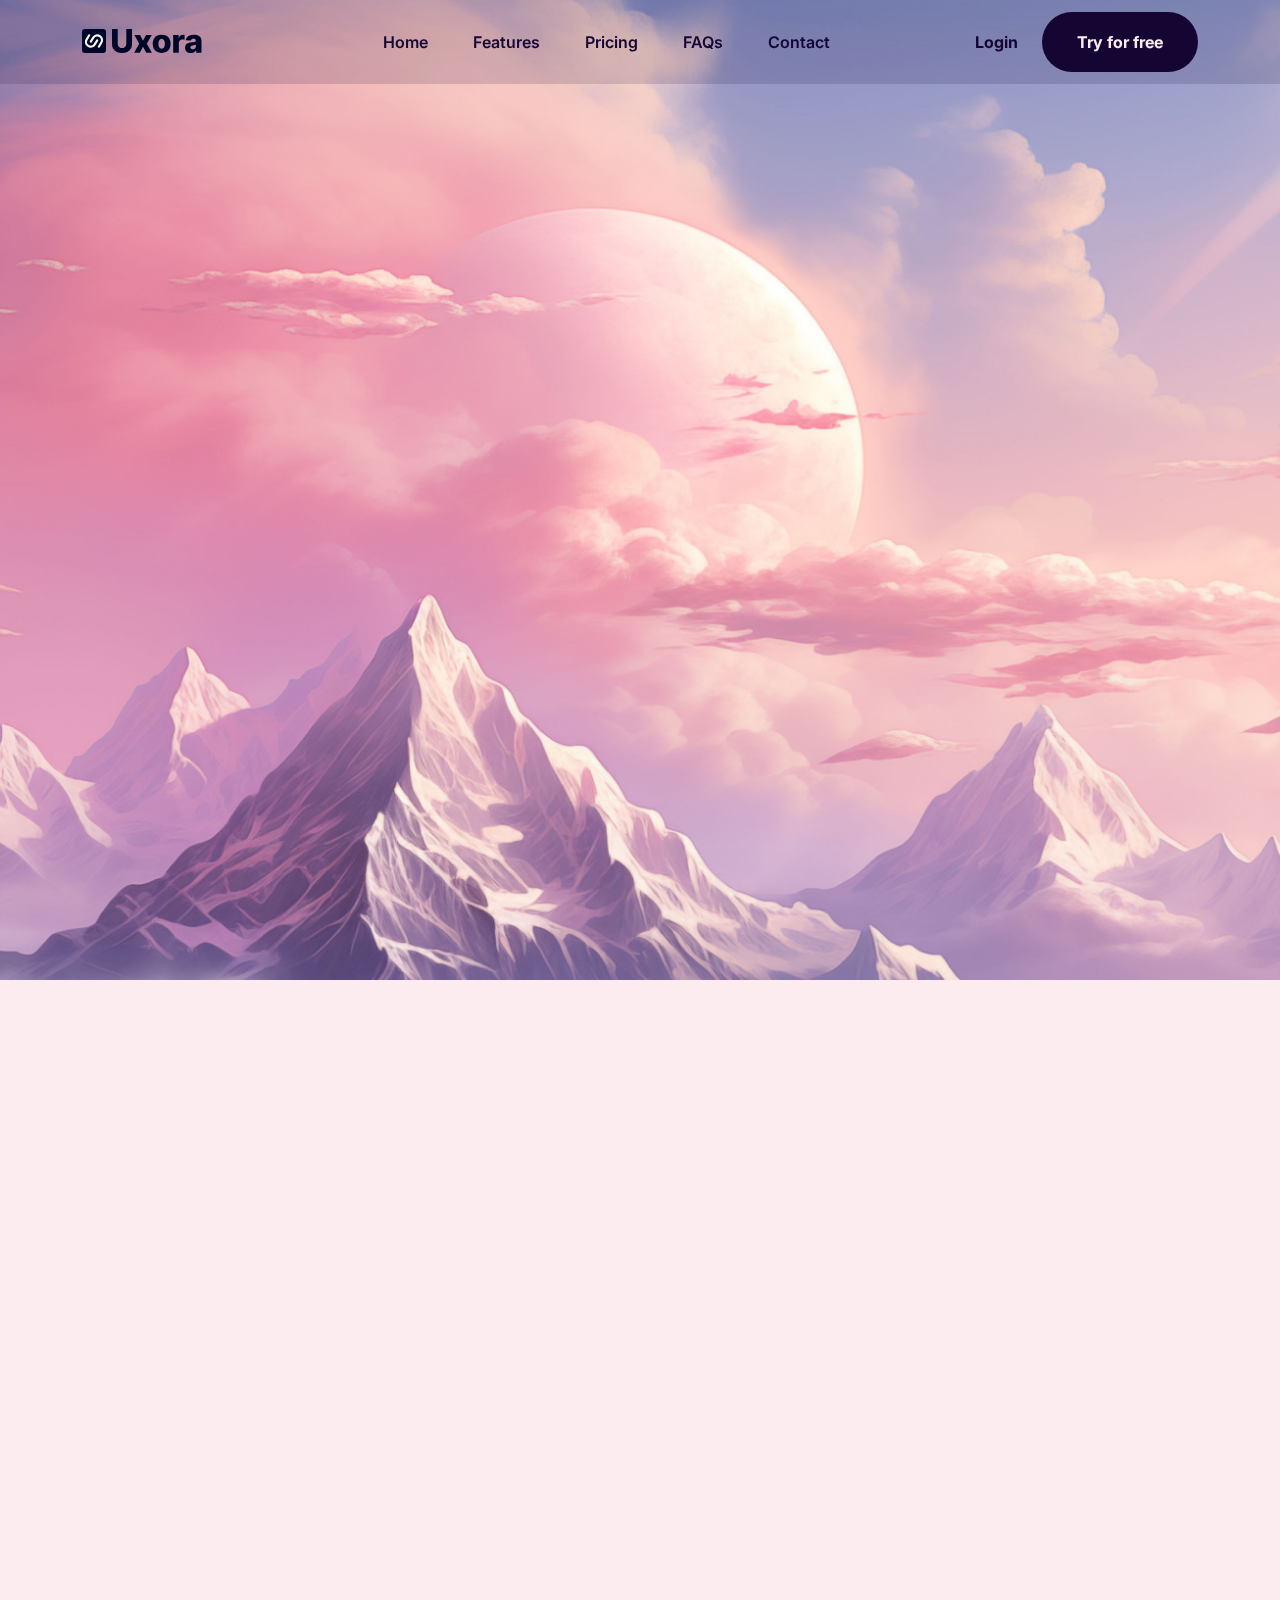
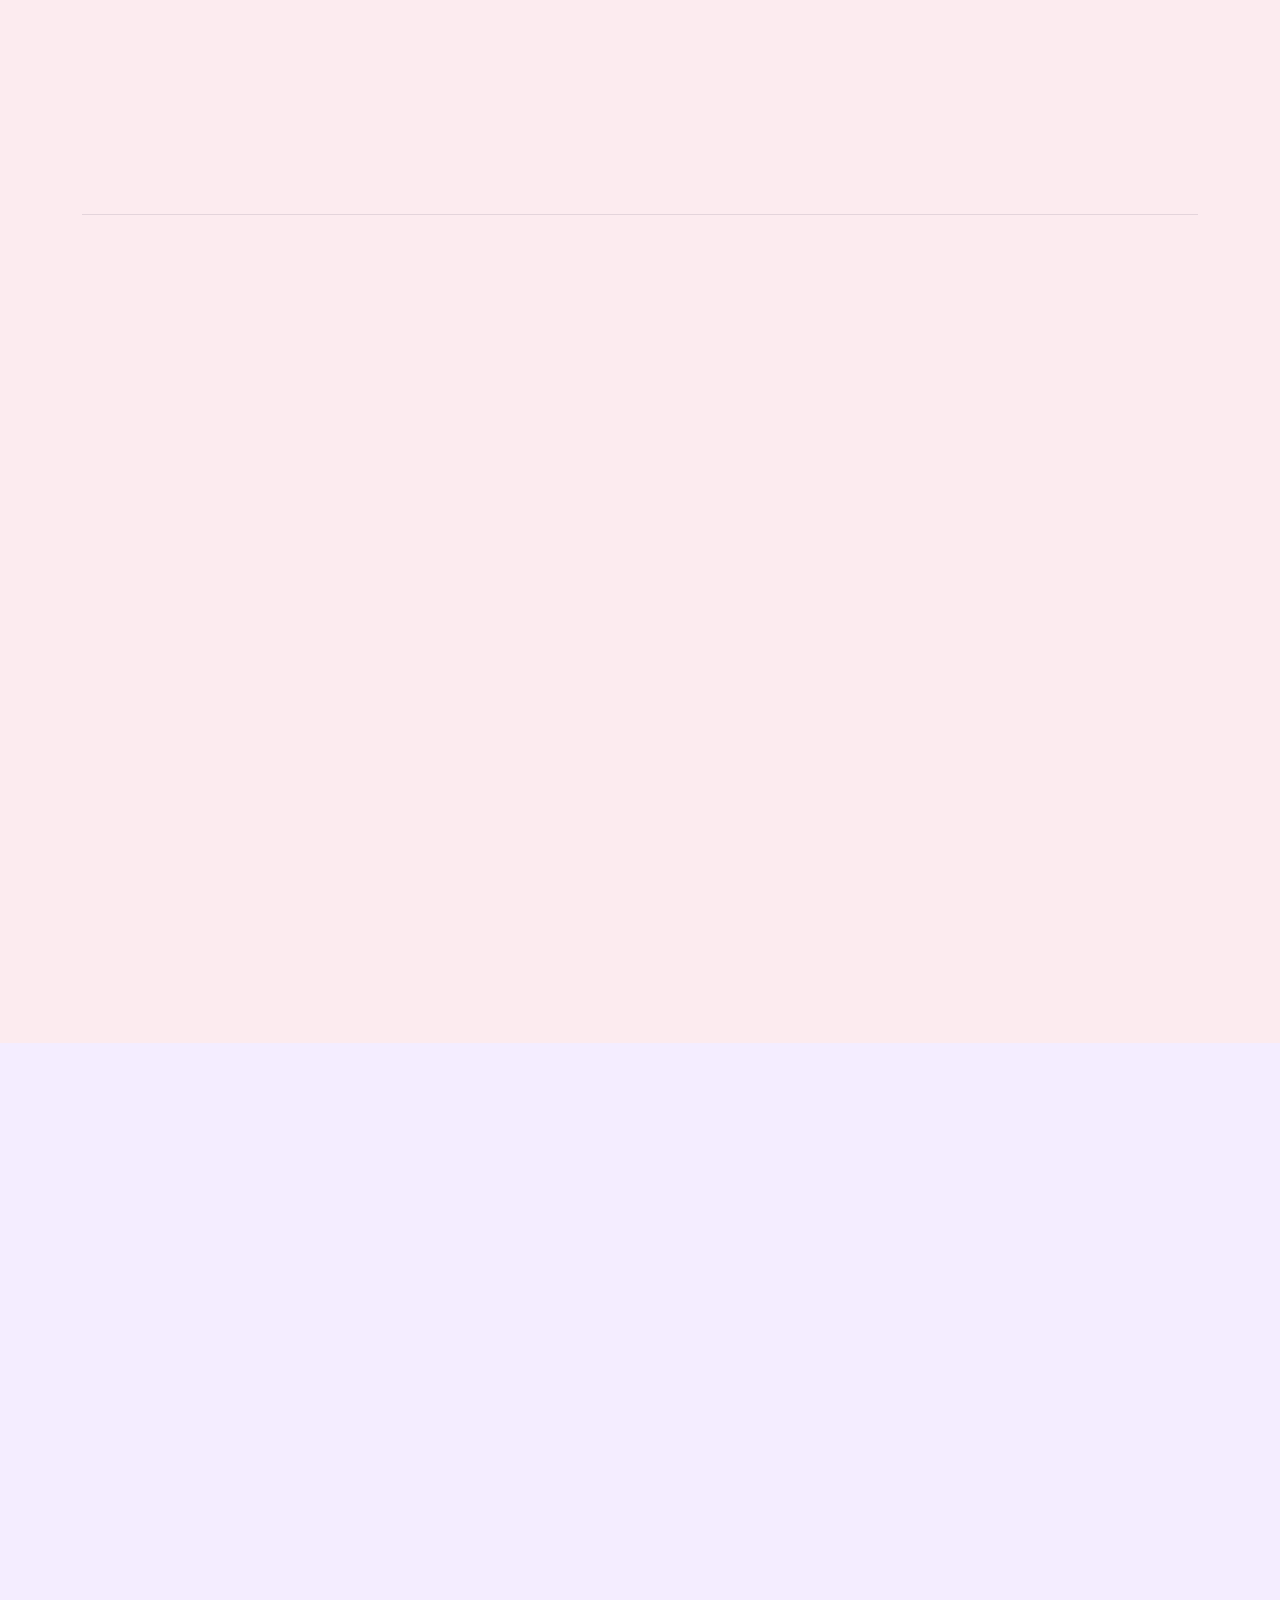
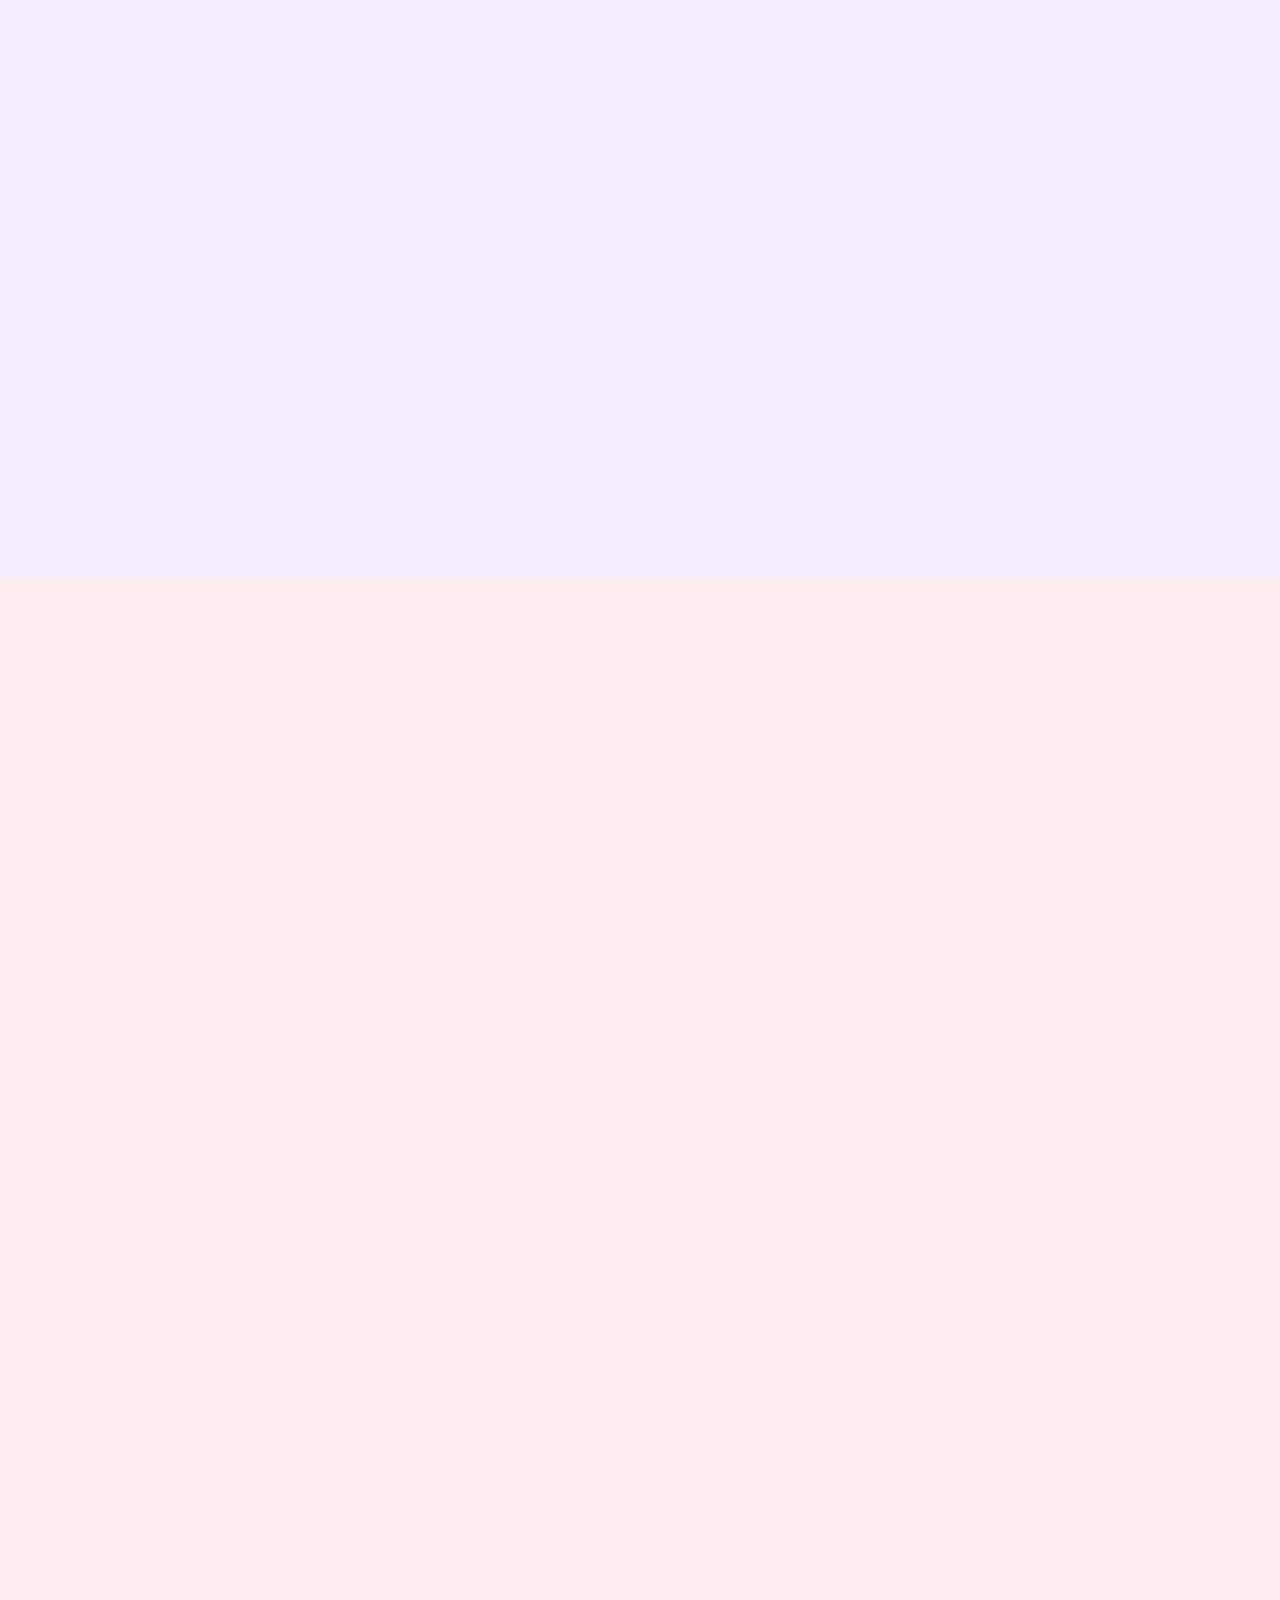
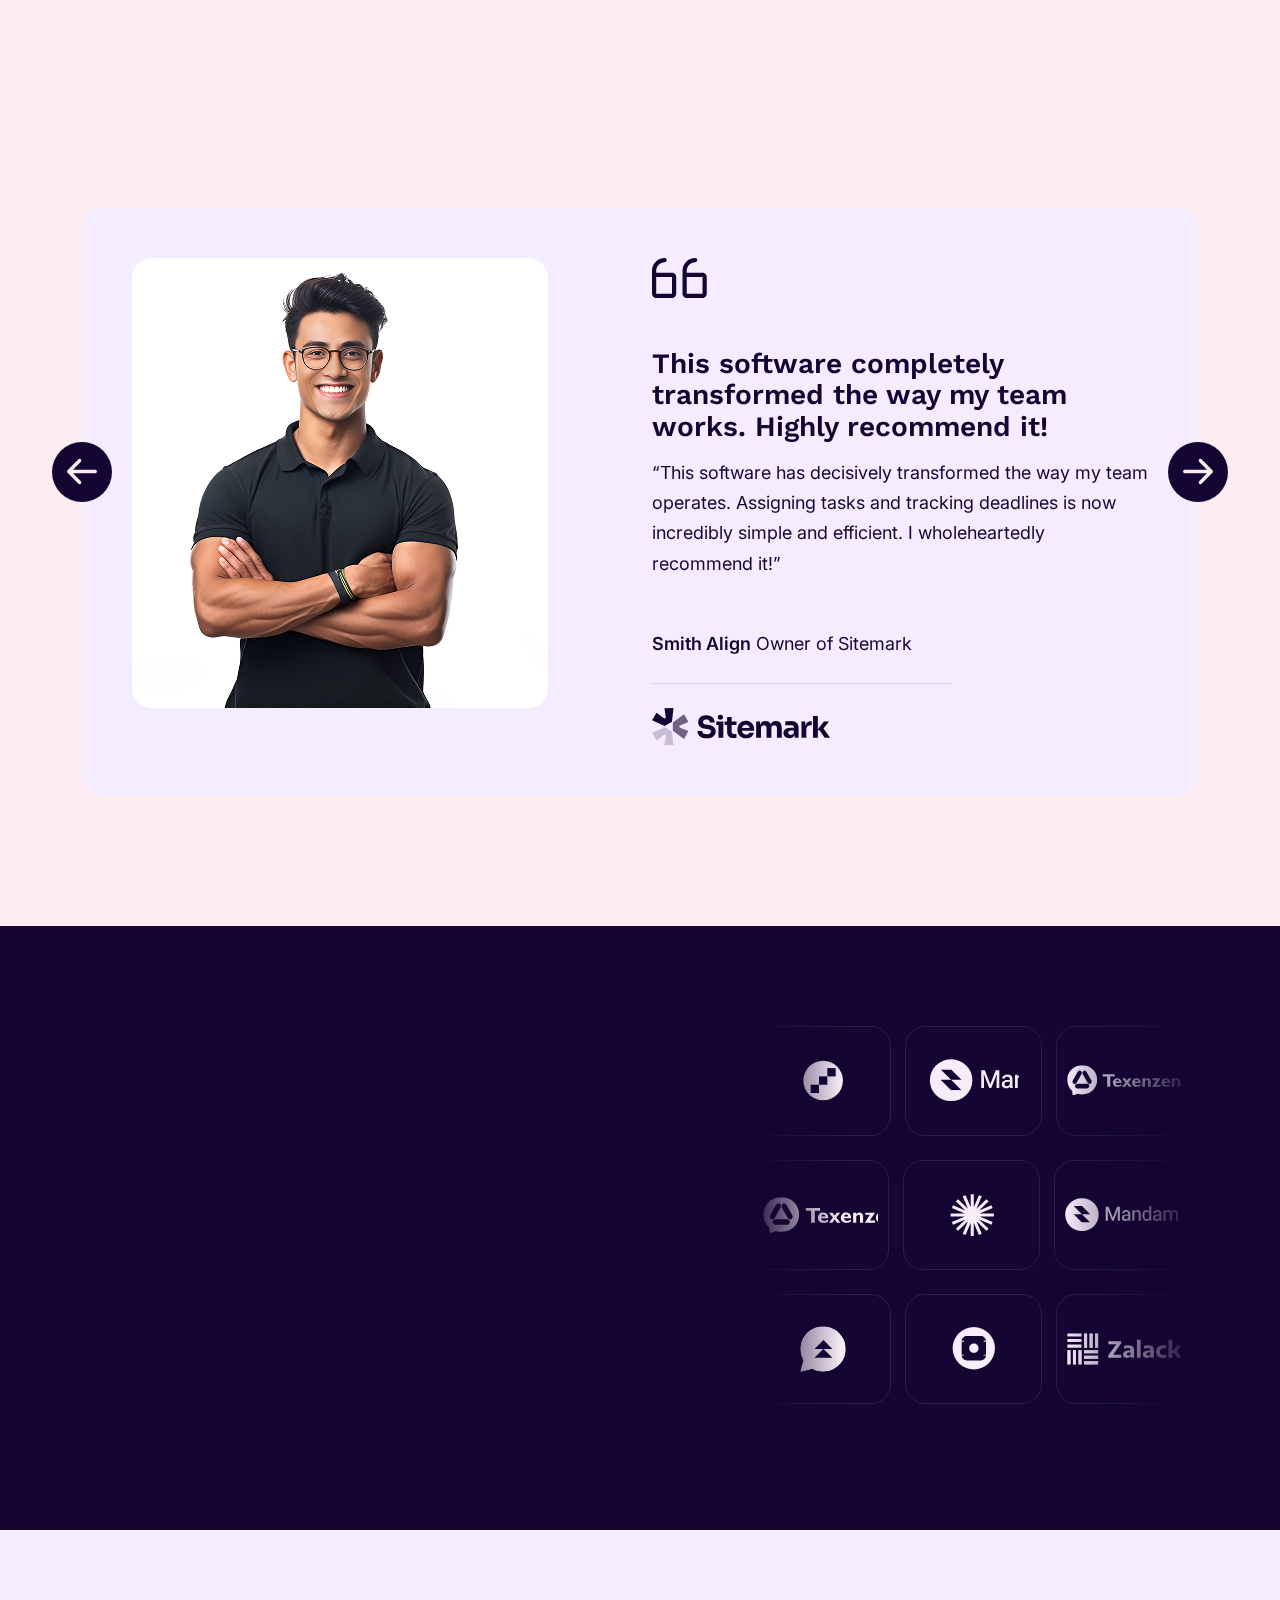
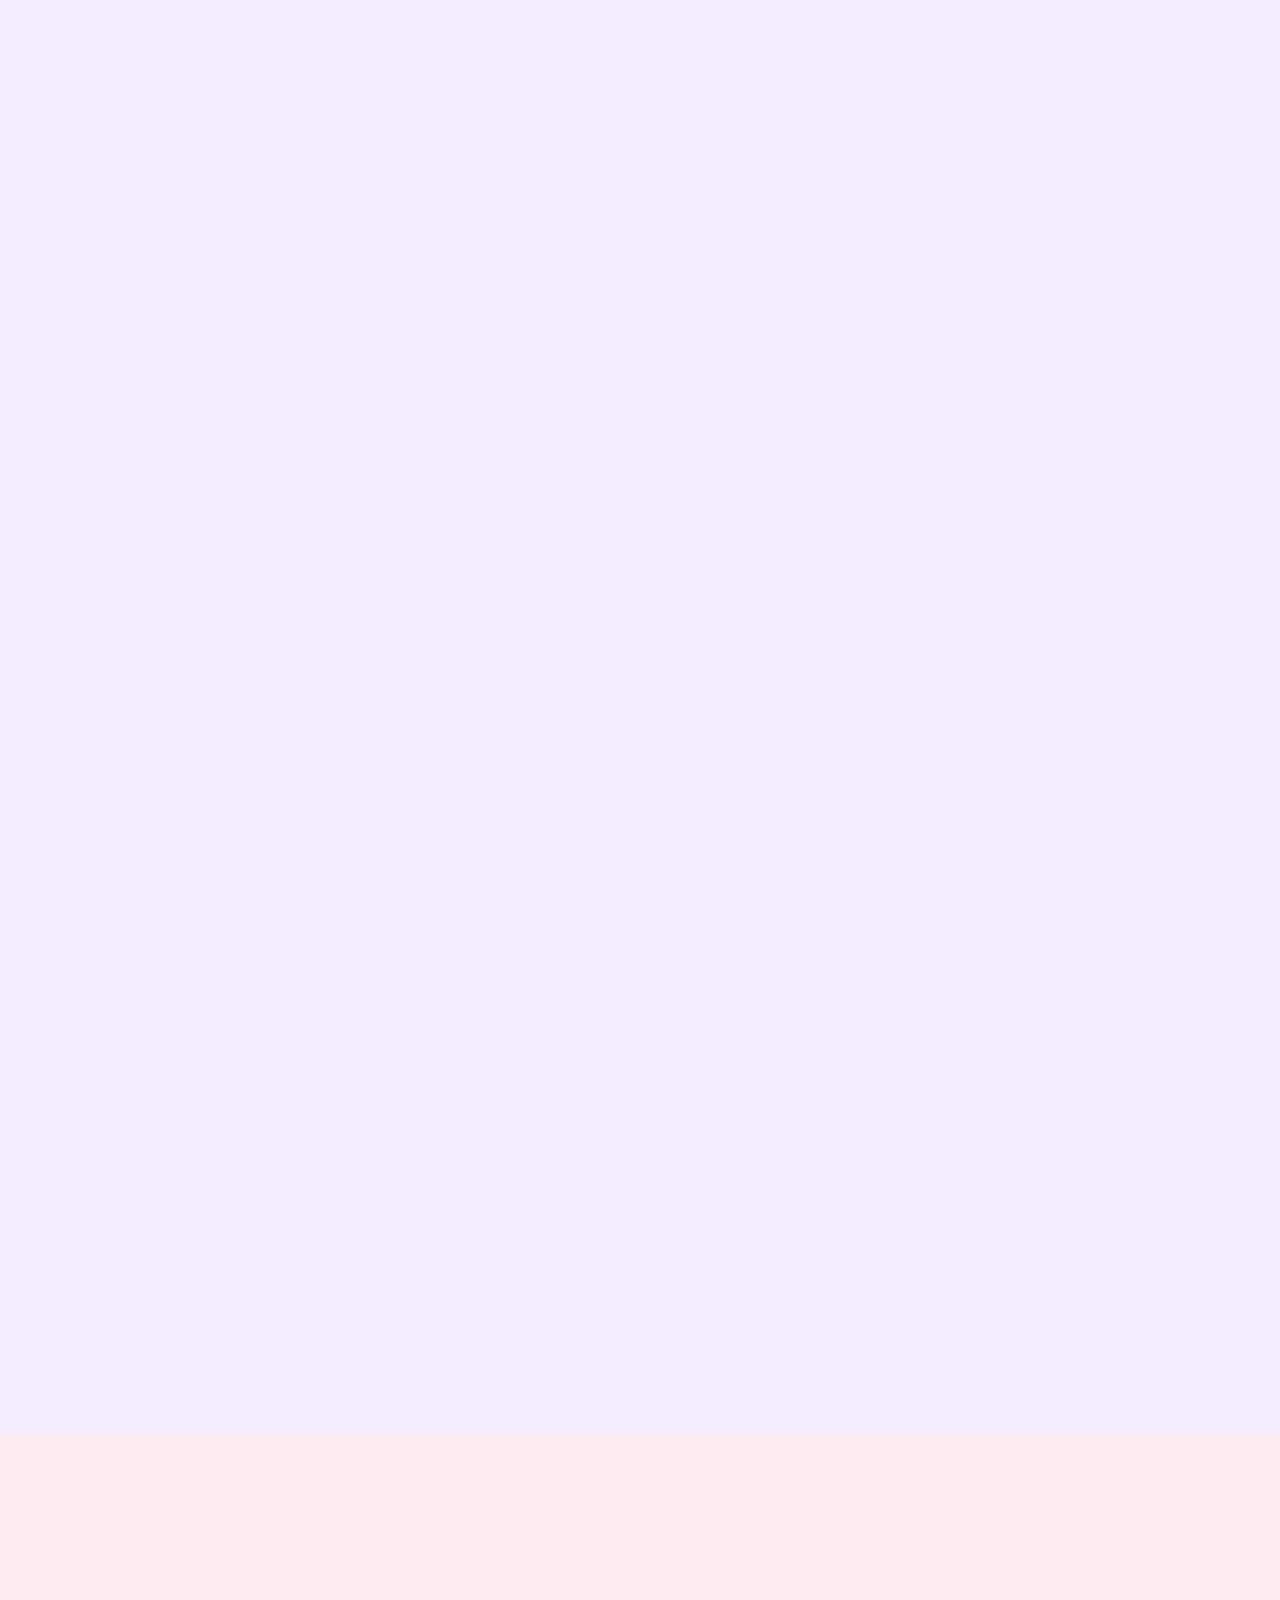
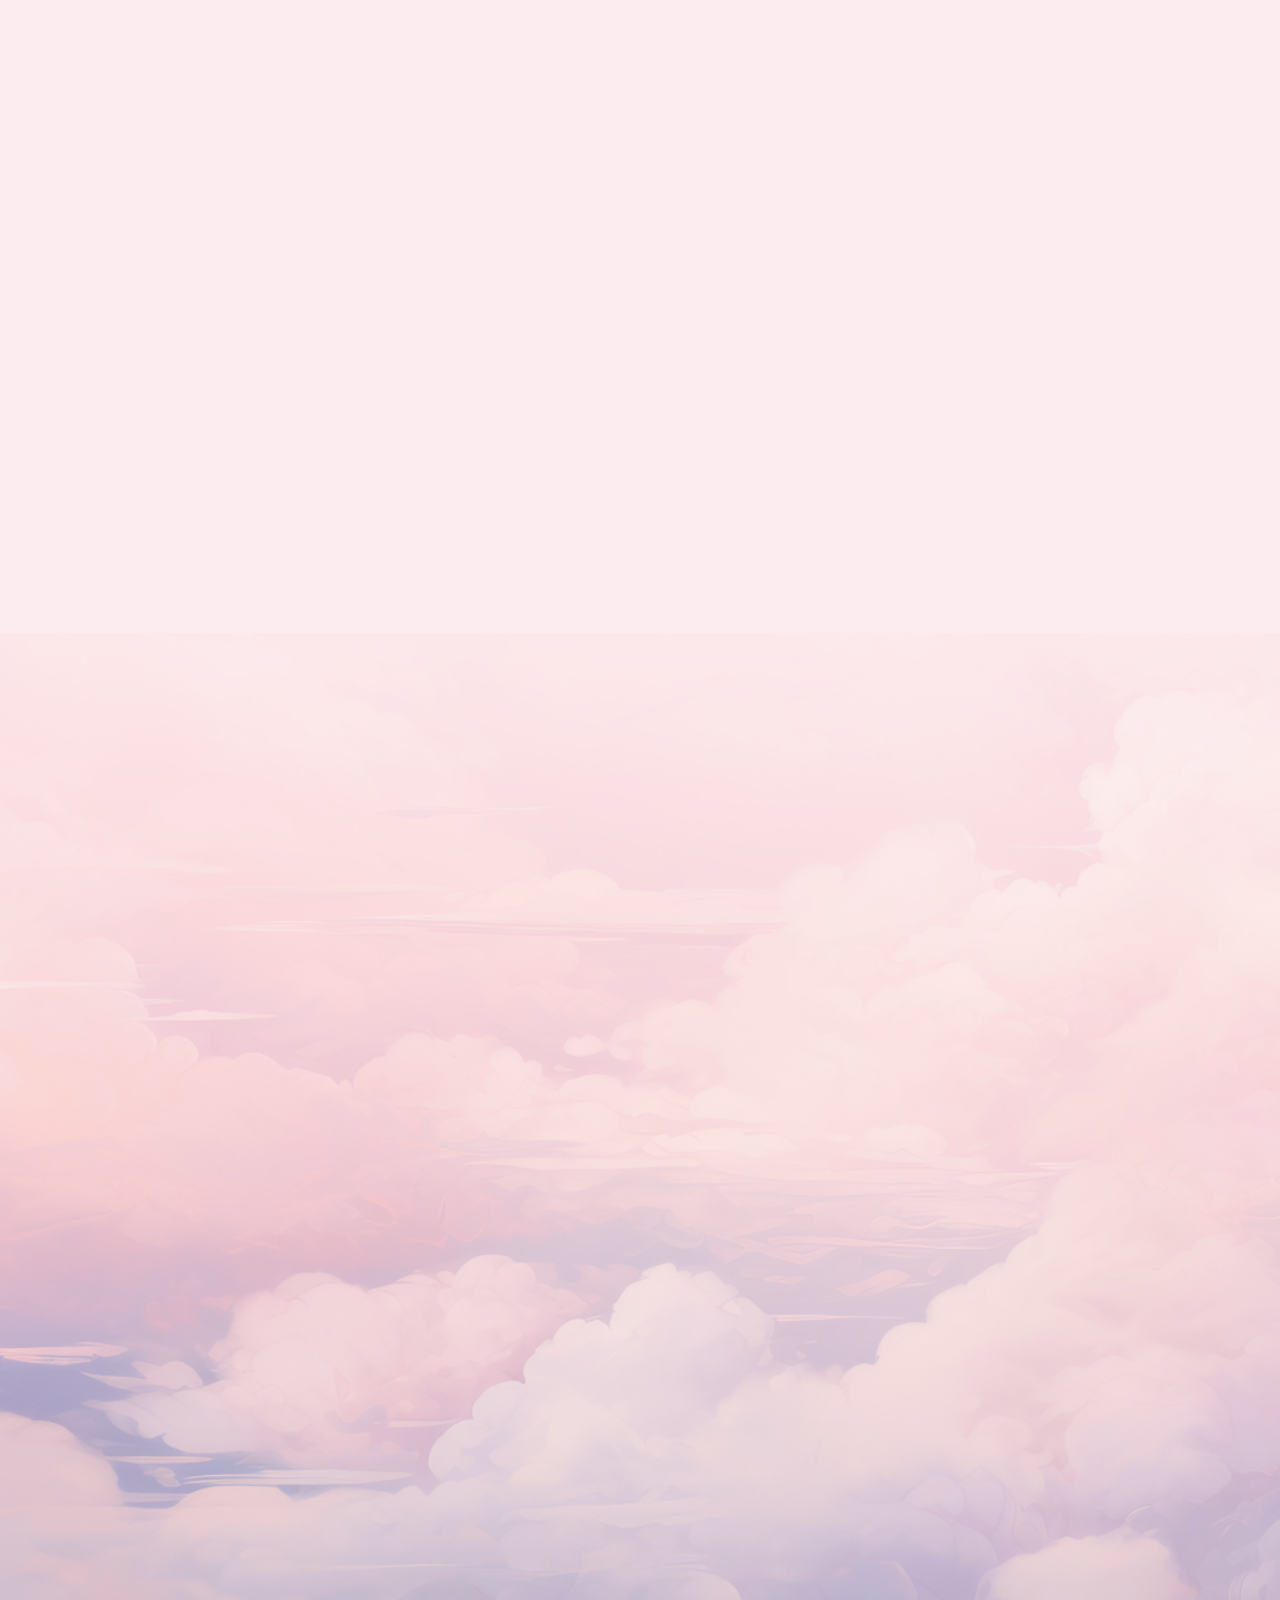
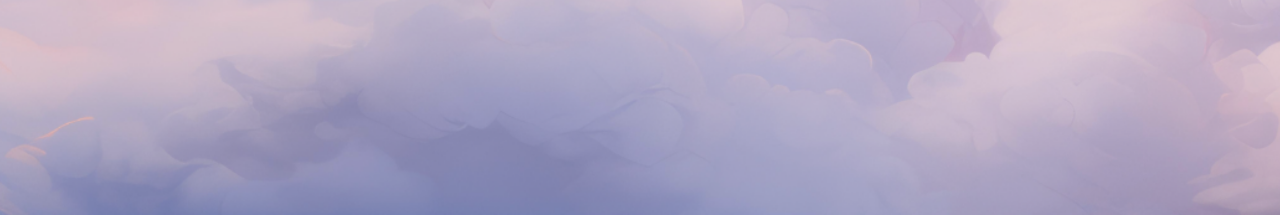
==== commit 89dc3a54: "file" ====
--- a/index.html
+++ b/index.html
@@ -79,15 +79,6 @@
           <li><a href="features.html">Features</a></li>
           <li><a href="pricing.html">Pricing</a></li>
           <li><a href="faq.html">FAQs</a></li>
-          <li class="menu-item-has-children">
-            <a href="#">Pages</a>
-            <ul class="sub-menu">
-              <li><a href="faq.html">FAQs</a></li>
-              <li><a href='sign-in.html'>Sign In</a></li>
-              <li><a href='sign-up.html'>Sign-Up</a></li>
-              <li><a href='forgot-password.html'>Forgot Password</a></li>
-            </ul>
-          </li>
           <li><a href="contact-us.html">Contact</a></li>
         </ul>
       </div>
@@ -117,15 +108,6 @@
                 <li><a href="features.html">Features</a></li>
                 <li><a href="pricing.html">Pricing</a></li>
                 <li><a href="faq.html">FAQs</a></li>
-                <li class="menu-item-has-children">
-                  <a href="#">Pages</a>
-                  <ul class="sub-menu">
-                    <li><a href="faq.html">FAQs</a></li>
-                    <li><a href='sign-in.html'>Sign In</a></li>
-                    <li><a href='sign-up.html'>Sign-Up</a></li>
-                    <li><a href='forgot-password.html'>Forgot Password</a></li>
-                  </ul>
-                </li>
                 <li><a href="contact-us.html">Contact</a></li>
               </ul>
             </nav>
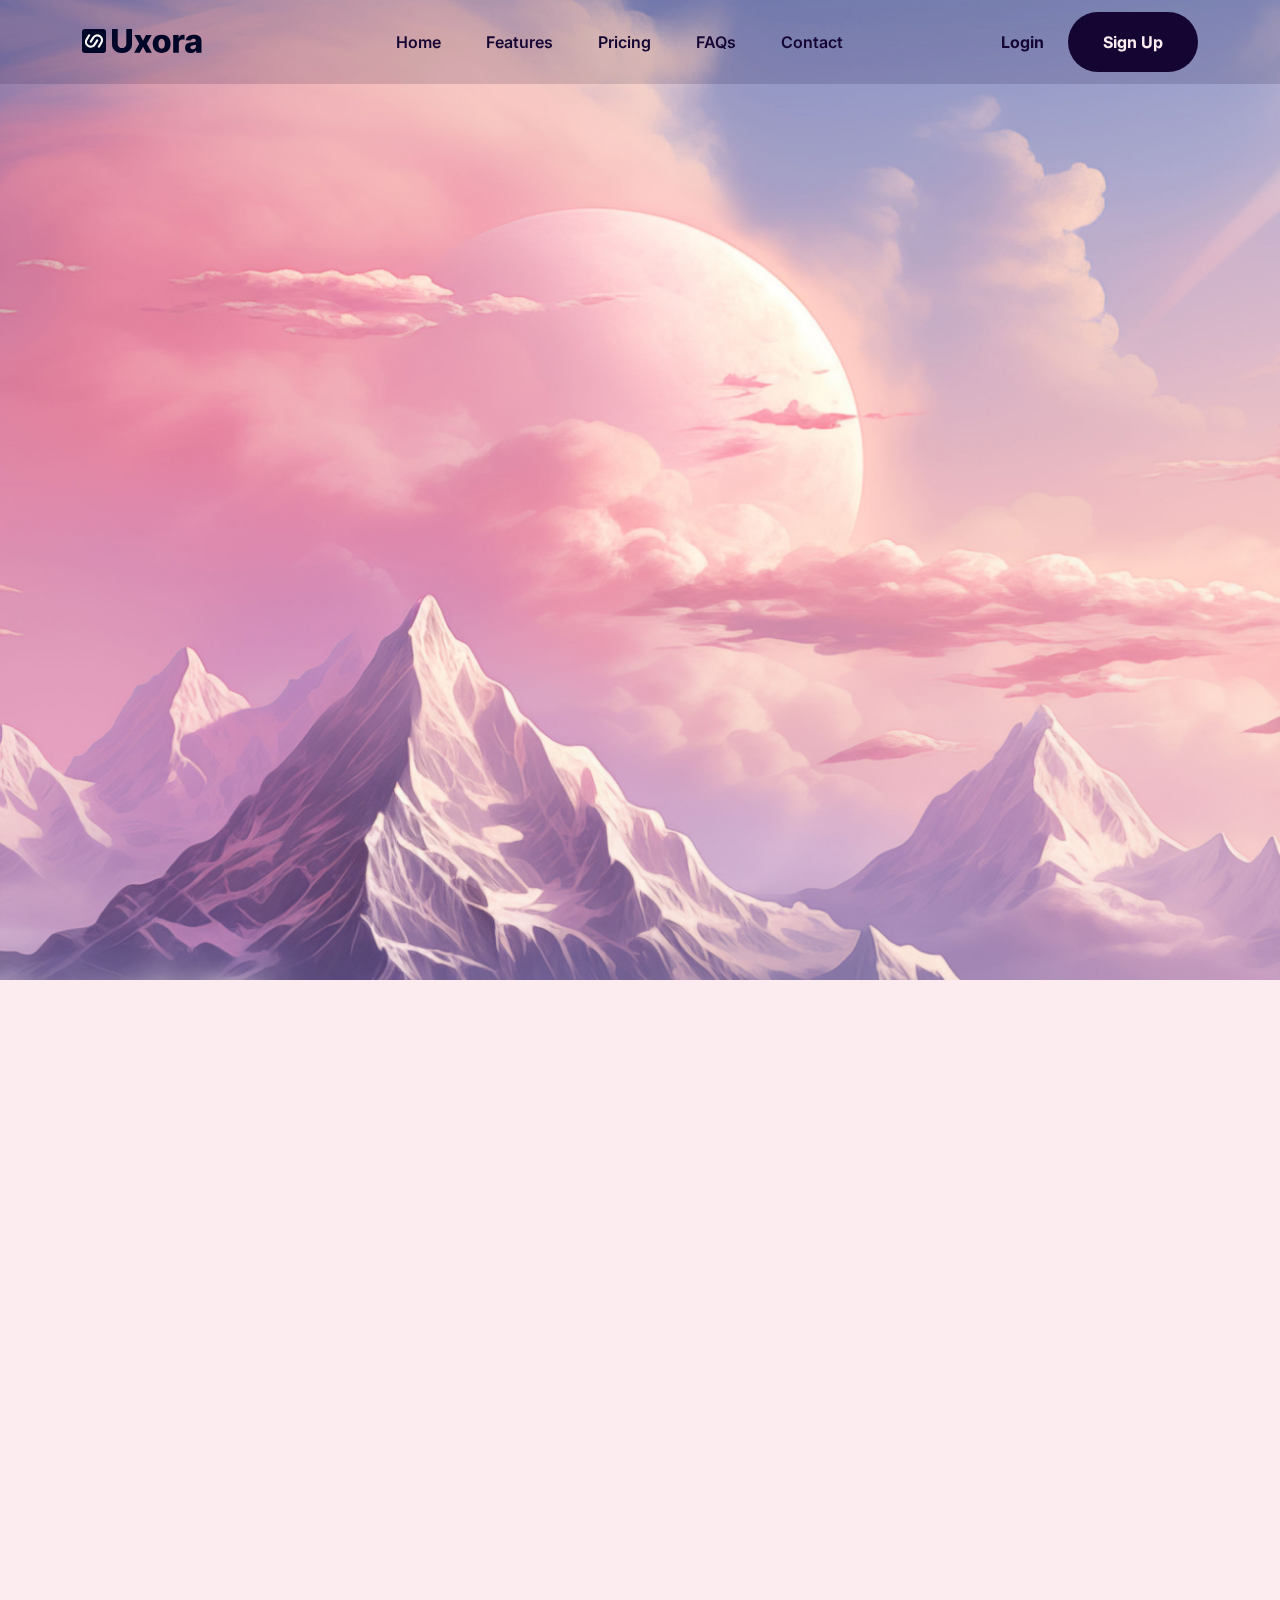
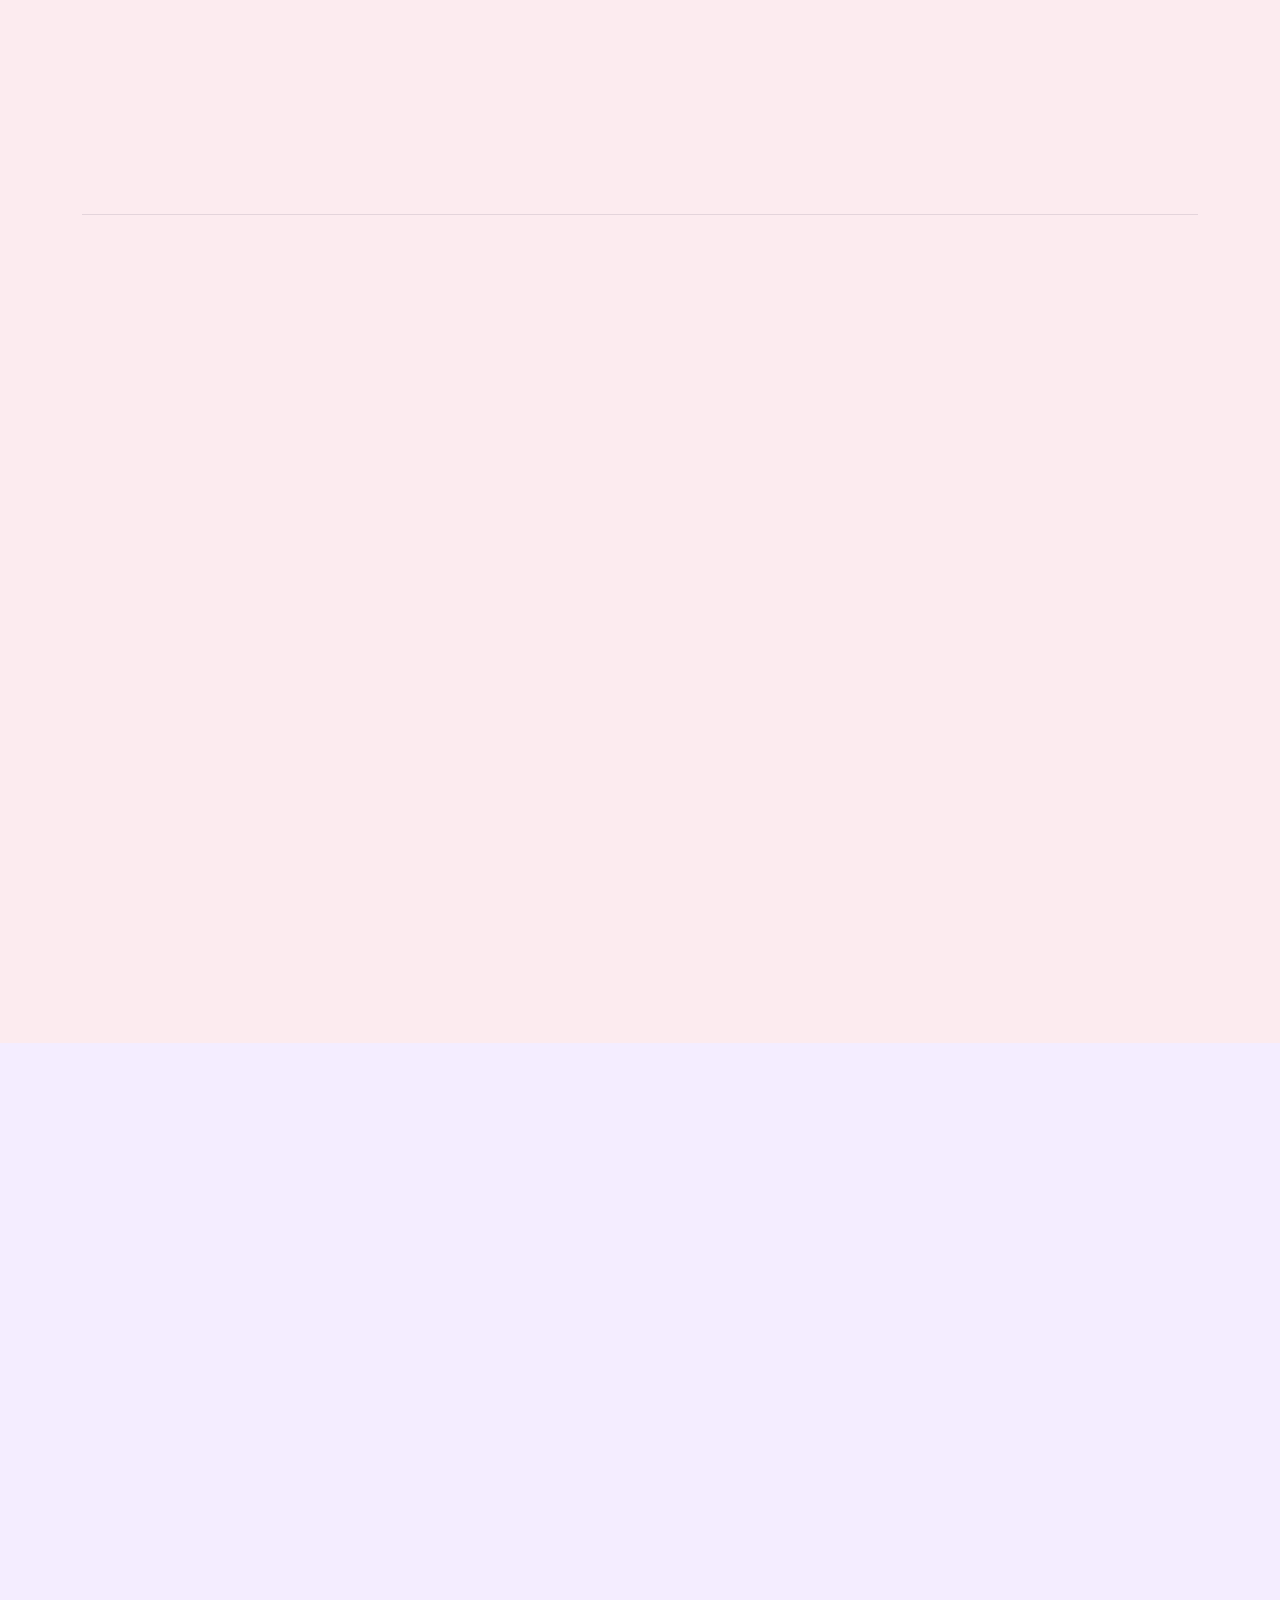
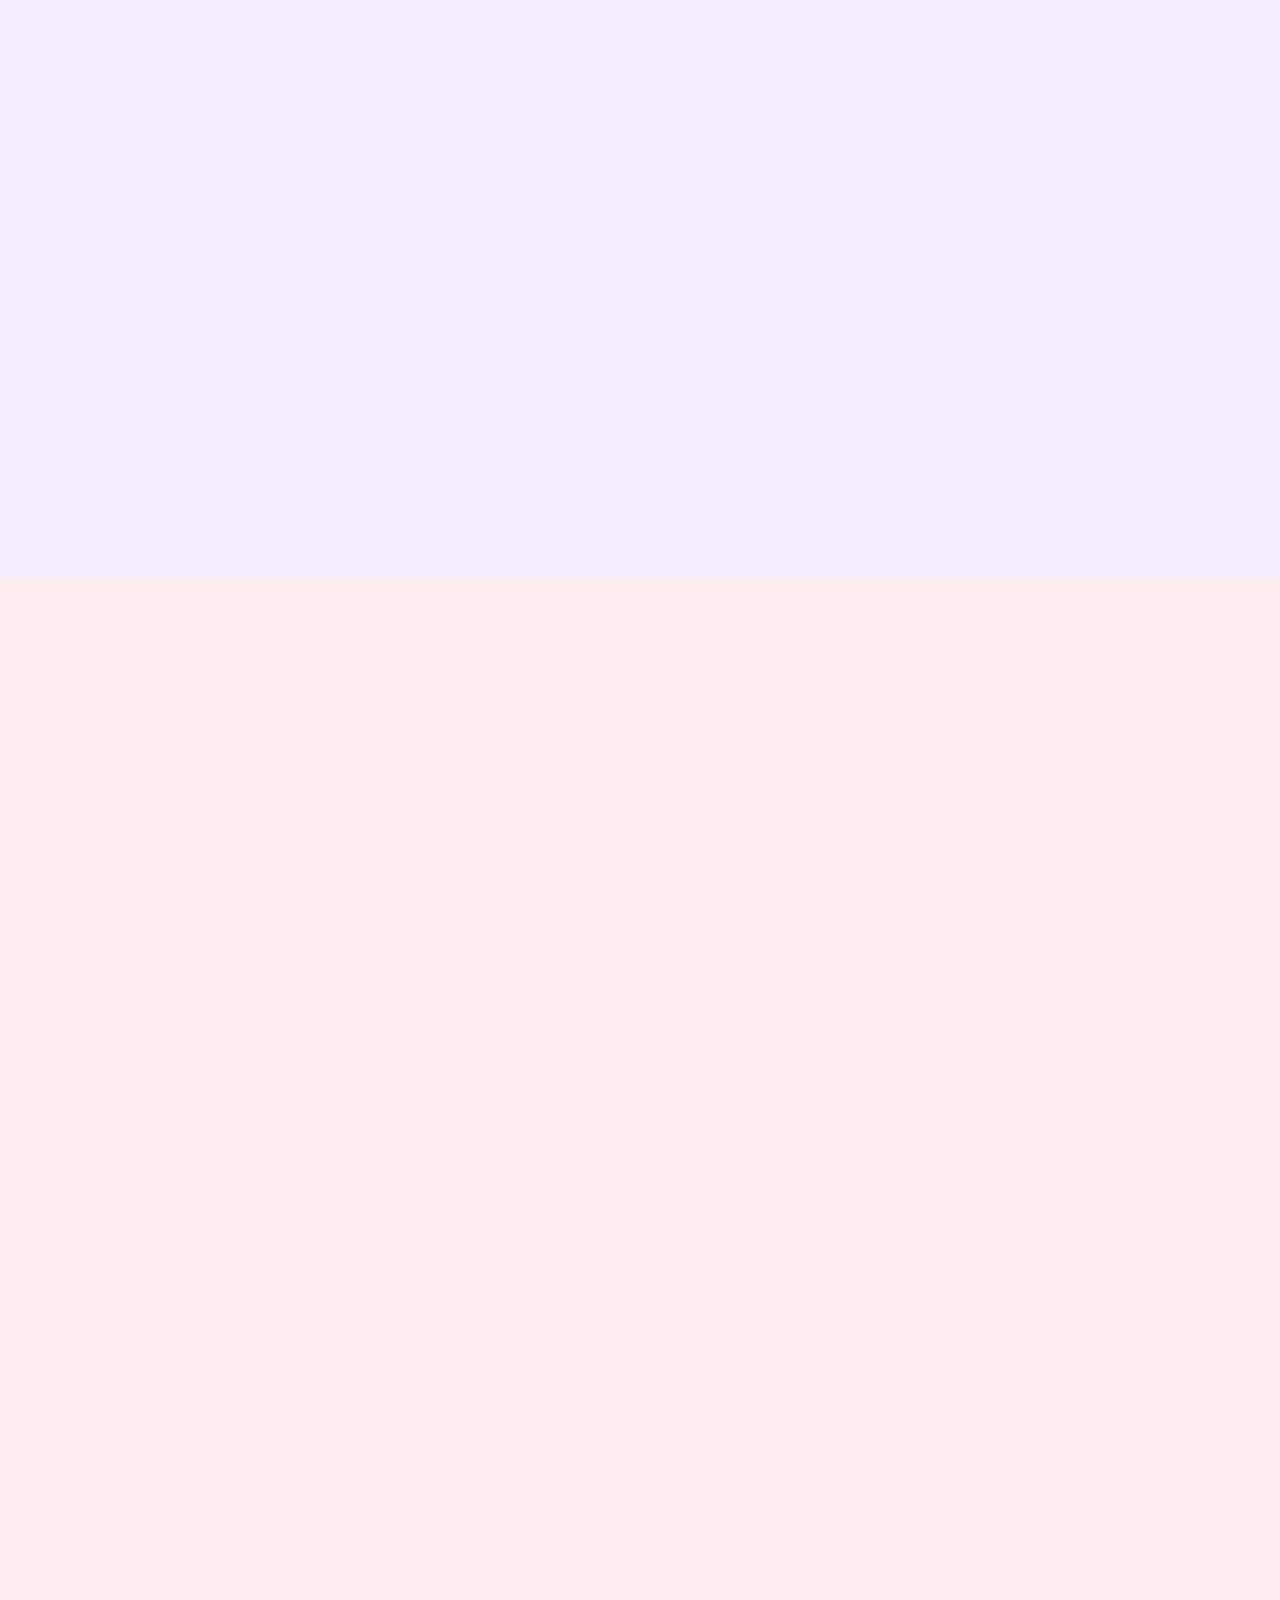
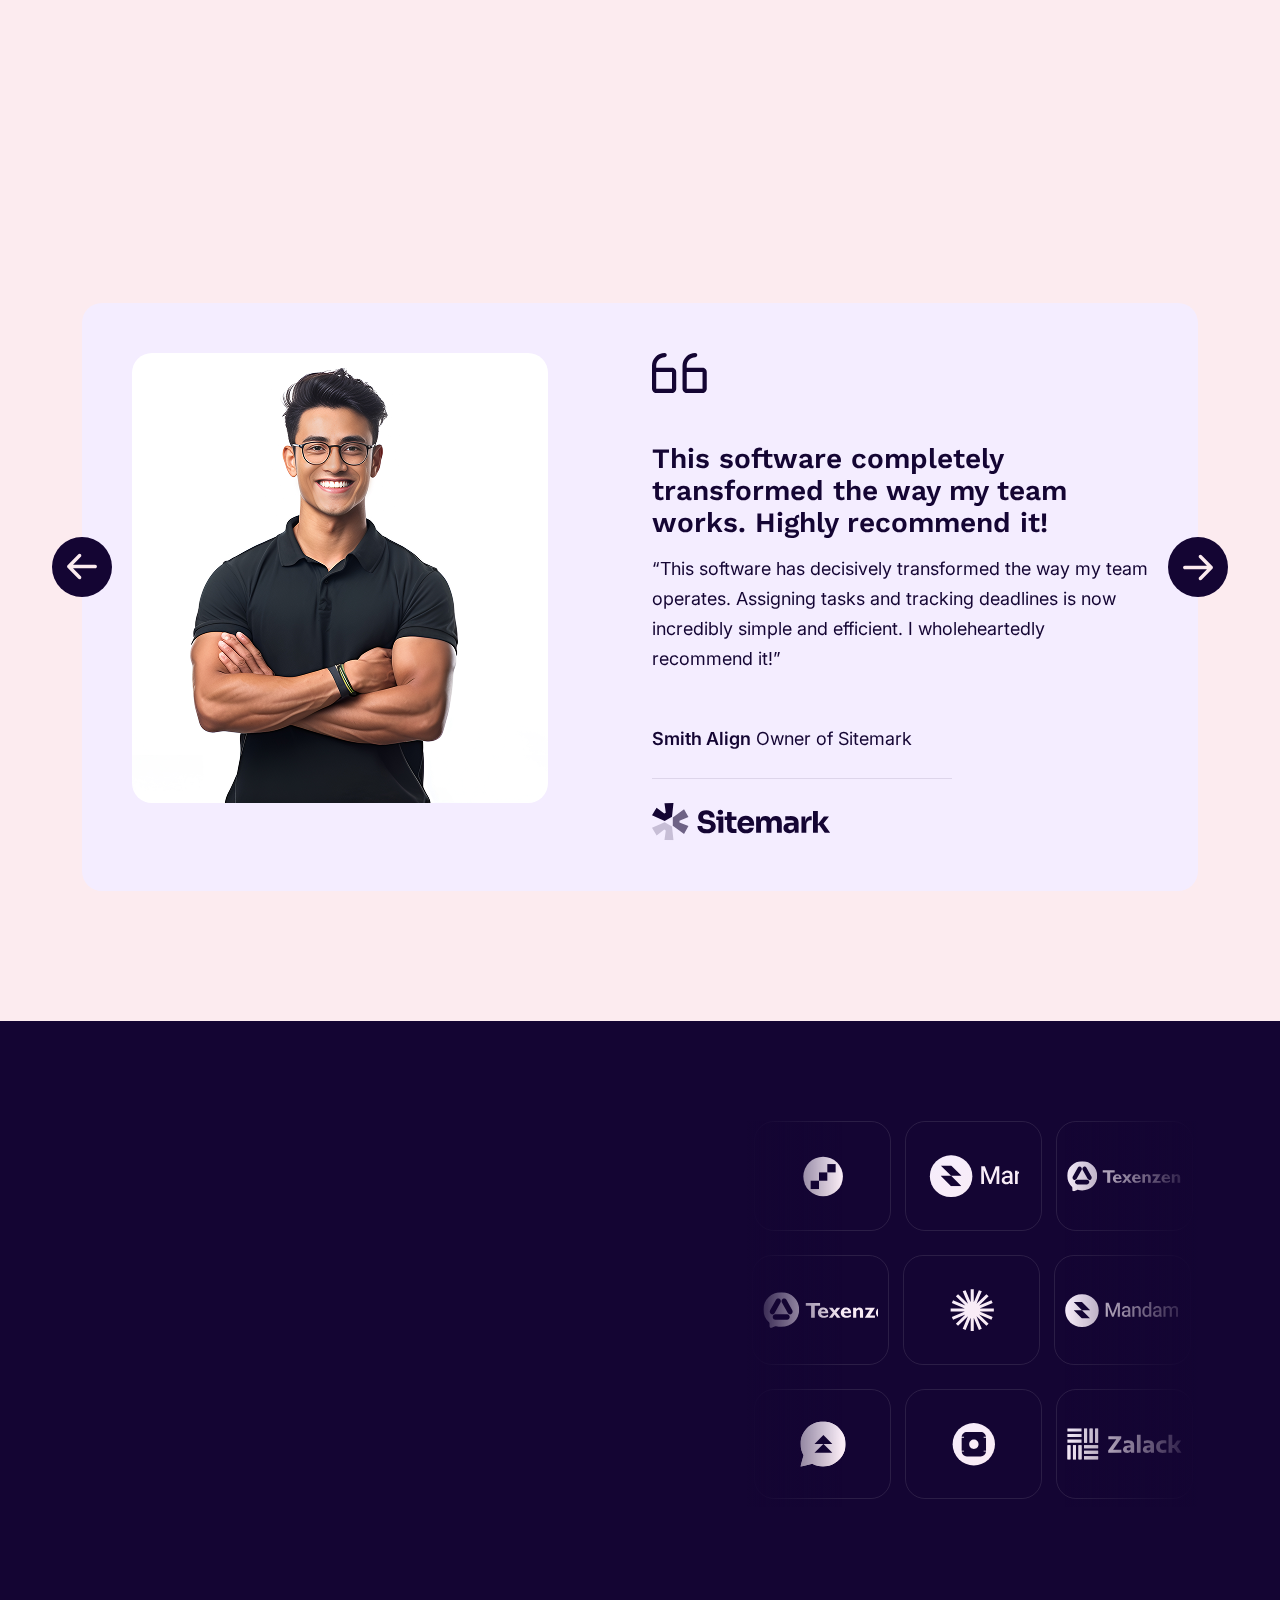
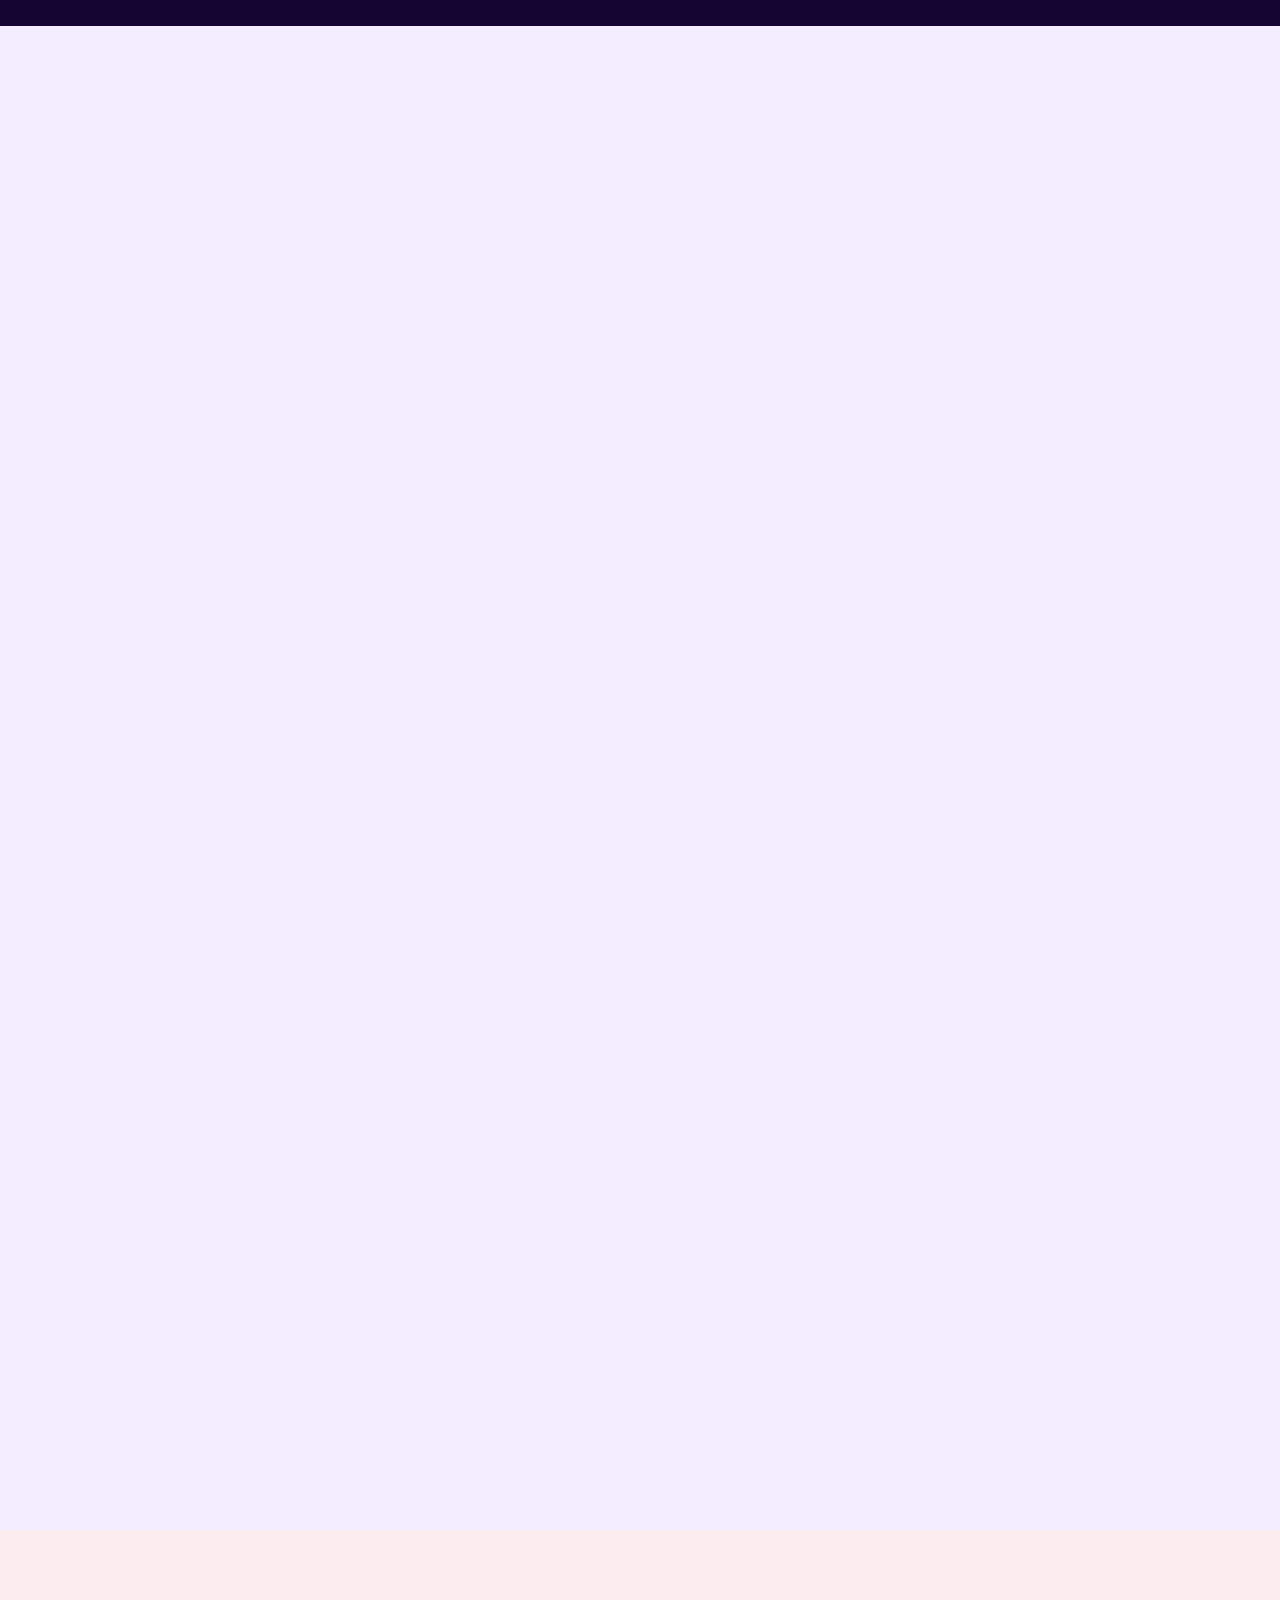
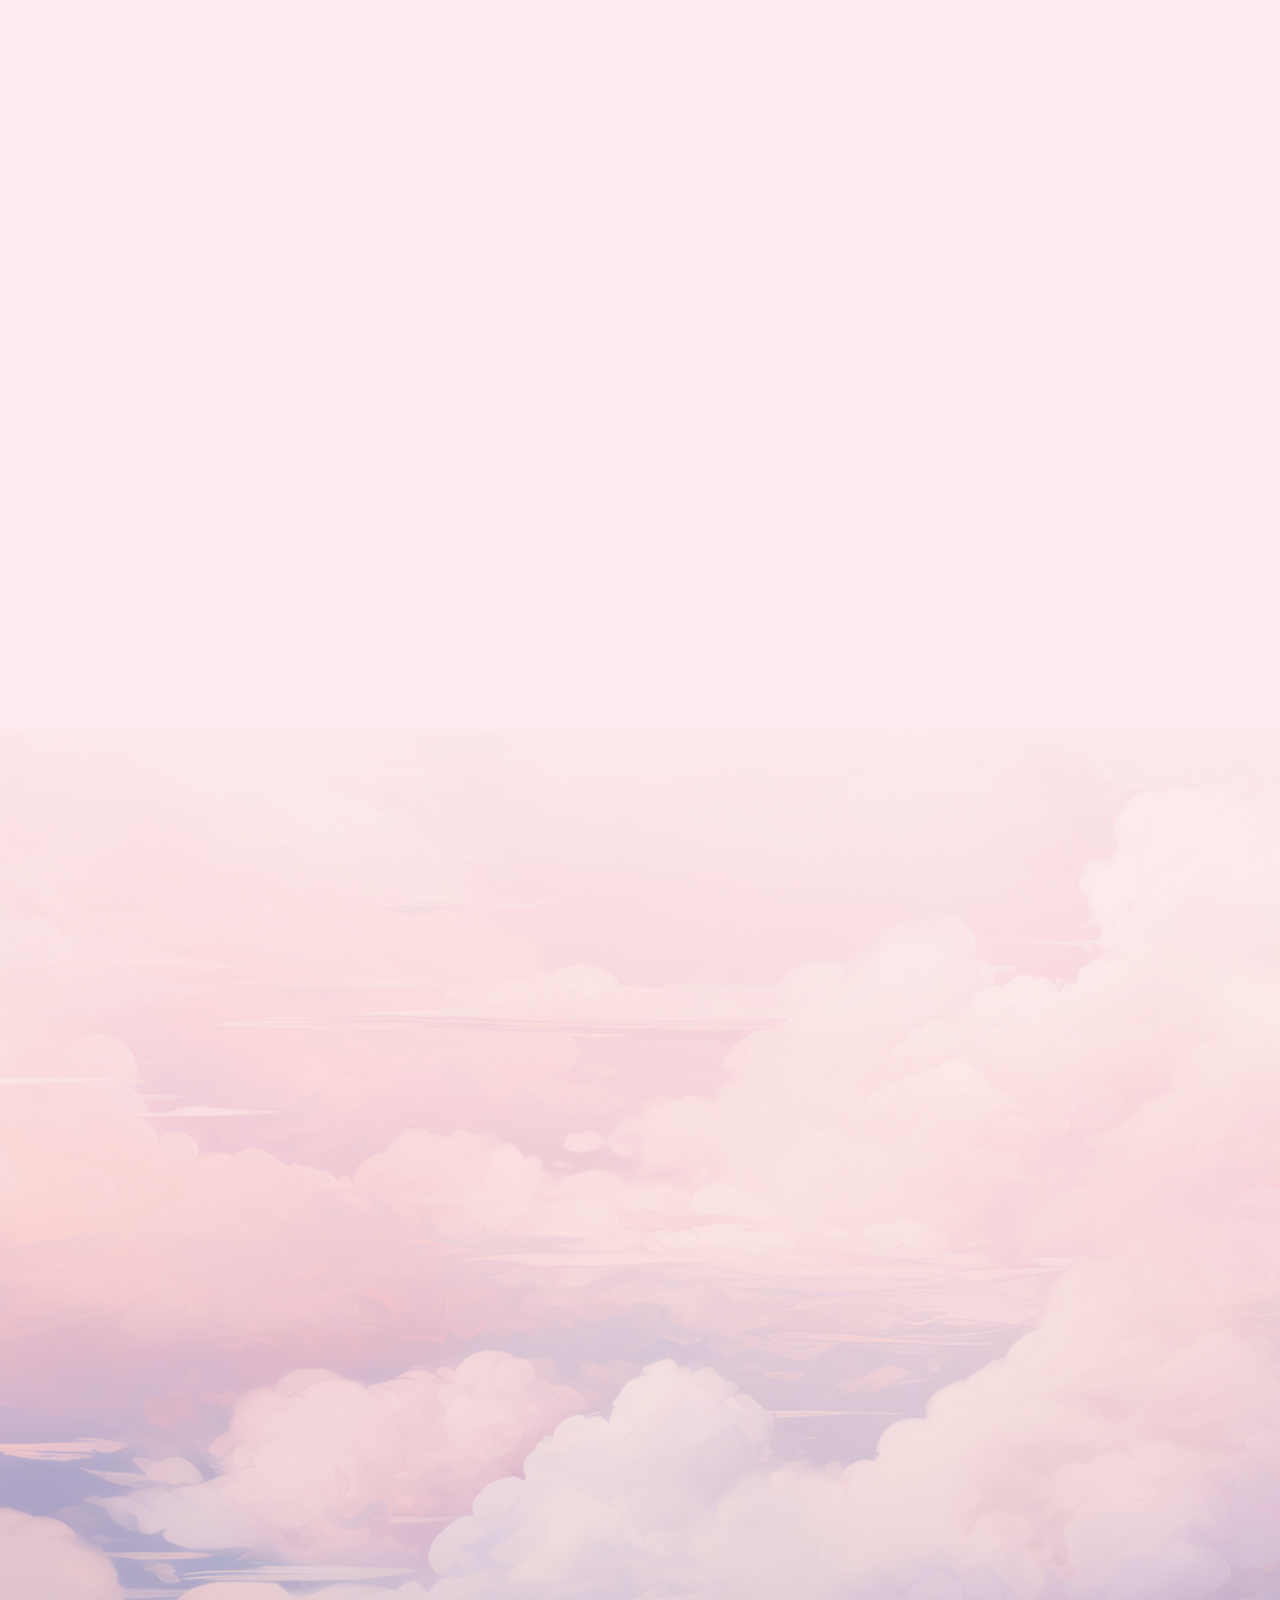
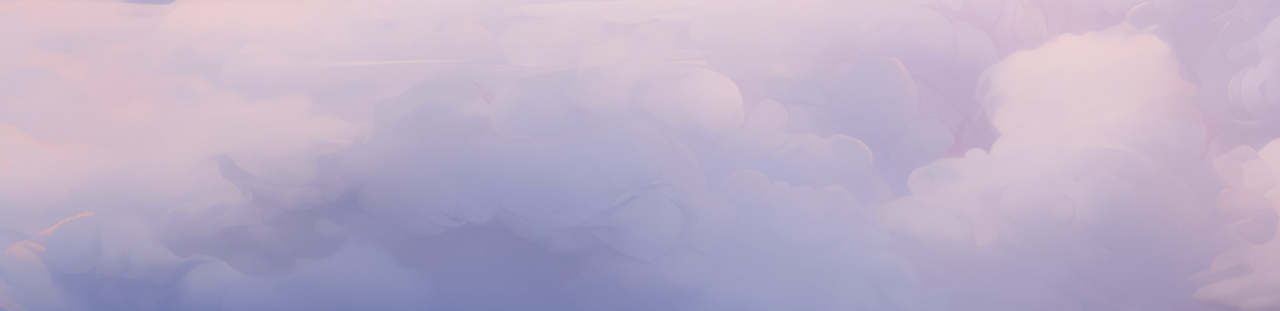
==== commit 27072368: "upadet gile" ====
--- a/index.html
+++ b/index.html
@@ -117,10 +117,10 @@
           <div class="uxora-header-info-wraper2">
             <div class="uxora-header-info-content">
               <ul>
-                <li><a href="sign-in.html">Login</a></li>
+                <li><a href="#">Login</a></li>
               </ul>
             </div>
-            <a class="uxora-default-btn header-btn" href="sign-up.html">Try for free</a>
+            <a class="uxora-default-btn header-btn" href="#">Sign Up</a>
           </div>
           <div class="uxora-header-menu">
             <nav class="navbar site-navbar justify-content-between">
@@ -301,60 +301,44 @@
             <div class="mt-50 uxora-content-btn">
               <ul>
                 <li>
-                  <a href="#">
-                    <svg width="17" height="16" viewBox="0 0 17 16" fill="none" xmlns="http://www.w3.org/2000/svg">
-                      <path d="M16.6815 7.99992C16.6815 8.18074 16.6097 8.35415 16.4818 8.48201C16.354 8.60987 16.1805 8.6817 15.9997 8.6817H8.50018C8.31936 8.6817 8.14595 8.60987 8.01809 8.48201C7.89023 8.35415 7.8184 8.18074 7.8184 7.99992C7.8184 7.8191 7.89023 7.64569 8.01809 7.51783C8.14595 7.38998 8.31936 7.31814 8.50018 7.31814H15.9997C16.1805 7.31814 16.354 7.38998 16.4818 7.51783C16.6097 7.64569 16.6815 7.8191 16.6815 7.99992ZM8.50018 3.22749H15.9997C16.1805 3.22749 16.354 3.15566 16.4818 3.0278C16.6097 2.89994 16.6815 2.72653 16.6815 2.54571C16.6815 2.36489 16.6097 2.19148 16.4818 2.06362C16.354 1.93576 16.1805 1.86393 15.9997 1.86393H8.50018C8.31936 1.86393 8.14595 1.93576 8.01809 2.06362C7.89023 2.19148 7.8184 2.36489 7.8184 2.54571C7.8184 2.72653 7.89023 2.89994 8.01809 3.0278C8.14595 3.15566 8.31936 3.22749 8.50018 3.22749ZM15.9997 12.7724H8.50018C8.31936 12.7724 8.14595 12.8442 8.01809 12.972C7.89023 13.0999 7.8184 13.2733 7.8184 13.4541C7.8184 13.635 7.89023 13.8084 8.01809 13.9362C8.14595 14.0641 8.31936 14.1359 8.50018 14.1359H15.9997C16.1805 14.1359 16.354 14.0641 16.4818 13.9362C16.6097 13.8084 16.6815 13.635 16.6815 13.4541C16.6815 13.2733 16.6097 13.0999 16.4818 12.972C16.354 12.8442 16.1805 12.7724 15.9997 12.7724ZM4.60894 0.699799L2.36419 2.9454L1.48299 2.06335C1.35506 1.93542 1.18156 1.86355 1.00064 1.86355C0.819718 1.86355 0.646209 1.93542 0.51828 2.06335C0.390351 2.19128 0.318481 2.36479 0.318481 2.54571C0.318481 2.72663 0.390351 2.90014 0.51828 3.02807L1.88183 4.39162C1.94515 4.45501 2.02034 4.5053 2.10311 4.53961C2.18588 4.57392 2.27459 4.59158 2.36419 4.59158C2.45379 4.59158 2.5425 4.57392 2.62527 4.53961C2.70804 4.5053 2.78323 4.45501 2.84655 4.39162L5.57365 1.66451C5.70158 1.53658 5.77345 1.36307 5.77345 1.18216C5.77345 1.00124 5.70158 0.827728 5.57365 0.699799C5.44572 0.57187 5.27222 0.5 5.0913 0.5C4.91038 0.5 4.73687 0.57187 4.60894 0.699799ZM4.60894 6.15401L2.36419 8.39961L1.48299 7.51756C1.35506 7.38964 1.18156 7.31777 1.00064 7.31777C0.819718 7.31777 0.646209 7.38964 0.51828 7.51756C0.390351 7.64549 0.318481 7.819 0.318481 7.99992C0.318481 8.0895 0.336126 8.17821 0.370407 8.26097C0.404689 8.34373 0.454936 8.41893 0.51828 8.48228L1.88183 9.84583C1.94515 9.90922 2.02034 9.95951 2.10311 9.99382C2.18588 10.0281 2.27459 10.0458 2.36419 10.0458C2.45379 10.0458 2.5425 10.0281 2.62527 9.99382C2.70804 9.95951 2.78323 9.90922 2.84655 9.84583L5.57365 7.11873C5.70158 6.9908 5.77345 6.81729 5.77345 6.63637C5.77345 6.45545 5.70158 6.28194 5.57365 6.15401C5.44572 6.02608 5.27222 5.95421 5.0913 5.95421C4.91038 5.95421 4.73687 6.02608 4.60894 6.15401ZM4.60894 11.6082L2.36419 13.8538L1.48299 12.9718C1.41965 12.9084 1.34445 12.8582 1.26169 12.8239C1.17892 12.7896 1.09022 12.772 1.00064 12.772C0.911055 12.772 0.82235 12.7896 0.739587 12.8239C0.656824 12.8582 0.581624 12.9084 0.51828 12.9718C0.454936 13.0351 0.404689 13.1103 0.370407 13.1931C0.336126 13.2758 0.318481 13.3646 0.318481 13.4541C0.318481 13.5437 0.336126 13.6324 0.370407 13.7152C0.404689 13.7979 0.454936 13.8731 0.51828 13.9365L1.88183 15.3C1.94515 15.3634 2.02034 15.4137 2.10311 15.448C2.18588 15.4823 2.27459 15.5 2.36419 15.5C2.45379 15.5 2.5425 15.4823 2.62527 15.448C2.70804 15.4137 2.78323 15.3634 2.84655 15.3L5.57365 12.5729C5.70158 12.445 5.77345 12.2715 5.77345 12.0906C5.77345 11.9097 5.70158 11.7362 5.57365 11.6082C5.44572 11.4803 5.27222 11.4084 5.0913 11.4084C4.91038 11.4084 4.73687 11.4803 4.60894 11.6082Z" fill="#140533" />
-                    </svg>Tasks & To-do list
-                  </a>
-                </li>
-                <li>
-                  <a href="#">
-                    <svg width="20" height="16" viewBox="0 0 20 16" fill="none" xmlns="http://www.w3.org/2000/svg">
-                      <path d="M18.125 2.375H16.25V1.125C16.25 0.95924 16.1842 0.800269 16.0669 0.683058C15.9497 0.565848 15.7908 0.5 15.625 0.5H4.375C4.20924 0.5 4.05027 0.565848 3.93306 0.683058C3.81585 0.800269 3.75 0.95924 3.75 1.125V2.375H1.875C1.54348 2.375 1.22554 2.5067 0.991117 2.74112C0.756696 2.97554 0.625 3.29348 0.625 3.625V4.875C0.625 5.7038 0.95424 6.49866 1.54029 7.08471C1.83047 7.37489 2.17497 7.60508 2.55411 7.76212C2.93326 7.91917 3.33962 8 3.75 8H4.03516C4.40332 9.16673 5.10529 10.2 6.0543 10.9721C7.00331 11.7443 8.15777 12.2214 9.375 12.3445V14.25H7.5C7.33424 14.25 7.17527 14.3158 7.05806 14.4331C6.94085 14.5503 6.875 14.7092 6.875 14.875C6.875 15.0408 6.94085 15.1997 7.05806 15.3169C7.17527 15.4342 7.33424 15.5 7.5 15.5H12.5C12.6658 15.5 12.8247 15.4342 12.9419 15.3169C13.0592 15.1997 13.125 15.0408 13.125 14.875C13.125 14.7092 13.0592 14.5503 12.9419 14.4331C12.8247 14.3158 12.6658 14.25 12.5 14.25H10.625V12.3422C13.1203 12.0898 15.1906 10.3391 15.9438 8H16.25C17.0788 8 17.8737 7.67076 18.4597 7.08471C19.0458 6.49866 19.375 5.7038 19.375 4.875V3.625C19.375 3.29348 19.2433 2.97554 19.0089 2.74112C18.7745 2.5067 18.4565 2.375 18.125 2.375ZM3.75 6.75C3.25272 6.75 2.77581 6.55246 2.42417 6.20083C2.07254 5.84919 1.875 5.37228 1.875 4.875V3.625H3.75V6.125C3.75 6.33333 3.76016 6.54167 3.78047 6.75H3.75ZM15 6.05469C15 8.82969 12.7344 11.1047 10 11.125C8.67392 11.125 7.40215 10.5982 6.46447 9.66053C5.52678 8.72285 5 7.45108 5 6.125V1.75H15V6.05469ZM18.125 4.875C18.125 5.37228 17.9275 5.84919 17.5758 6.20083C17.2242 6.55246 16.7473 6.75 16.25 6.75H16.2109C16.2366 6.51911 16.2496 6.287 16.25 6.05469V3.625H18.125V4.875Z" fill="#140533" />
-                    </svg>Goals & Strategy
-                  </a>
-                </li>
-                <li>
-                  <a href="#">
-                    <svg width="15" height="18" viewBox="0 0 15 18" fill="none" xmlns="http://www.w3.org/2000/svg">
-                      <path d="M7.5 2.75C6.01664 2.75 4.56659 3.18987 3.33323 4.01398C2.09986 4.83809 1.13856 6.00943 0.570907 7.37987C0.00324964 8.75032 -0.145275 10.2583 0.144114 11.7132C0.433503 13.168 1.14781 14.5044 2.1967 15.5533C3.2456 16.6022 4.58197 17.3165 6.03683 17.6059C7.49168 17.8953 8.99968 17.7467 10.3701 17.1791C11.7406 16.6114 12.9119 15.6501 13.736 14.4168C14.5601 13.1834 15 11.7334 15 10.25C14.9977 8.26157 14.2068 6.35524 12.8008 4.94921C11.3948 3.54318 9.48843 2.75227 7.5 2.75ZM7.5 16.5C6.26387 16.5 5.0555 16.1334 4.02769 15.4467C2.99988 14.7599 2.1988 13.7838 1.72576 12.6418C1.25271 11.4997 1.12894 10.2431 1.3701 9.03068C1.61125 7.8183 2.20651 6.70466 3.08059 5.83058C3.95466 4.9565 5.06831 4.36125 6.28069 4.12009C7.49307 3.87893 8.74973 4.0027 9.89177 4.47575C11.0338 4.9488 12.0099 5.74988 12.6967 6.77768C13.3834 7.80549 13.75 9.01386 13.75 10.25C13.7481 11.907 13.0891 13.4957 11.9174 14.6674C10.7457 15.8391 9.15703 16.4981 7.5 16.5ZM11.0672 6.68281C11.1253 6.74086 11.1714 6.80979 11.2029 6.88566C11.2343 6.96153 11.2505 7.04286 11.2505 7.125C11.2505 7.20713 11.2343 7.28846 11.2029 7.36434C11.1714 7.44021 11.1253 7.50914 11.0672 7.56719L7.94219 10.6922C7.88412 10.7503 7.81518 10.7963 7.73931 10.8277C7.66344 10.8592 7.58212 10.8753 7.5 10.8753C7.41788 10.8753 7.33656 10.8592 7.26069 10.8277C7.18482 10.7963 7.11588 10.7503 7.05781 10.6922C6.99975 10.6341 6.95368 10.5652 6.92226 10.4893C6.89083 10.4134 6.87465 10.3321 6.87465 10.25C6.87465 10.1679 6.89083 10.0866 6.92226 10.0107C6.95368 9.93482 6.99975 9.86588 7.05781 9.80781L10.1828 6.68281C10.2409 6.6247 10.3098 6.5786 10.3857 6.54715C10.4615 6.5157 10.5429 6.49951 10.625 6.49951C10.7071 6.49951 10.7885 6.5157 10.8643 6.54715C10.9402 6.5786 11.0091 6.6247 11.0672 6.68281ZM5 0.875C5 0.70924 5.06585 0.550268 5.18306 0.433058C5.30027 0.315848 5.45924 0.25 5.625 0.25H9.375C9.54076 0.25 9.69973 0.315848 9.81694 0.433058C9.93415 0.550268 10 0.70924 10 0.875C10 1.04076 9.93415 1.19973 9.81694 1.31694C9.69973 1.43415 9.54076 1.5 9.375 1.5H5.625C5.45924 1.5 5.30027 1.43415 5.18306 1.31694C5.06585 1.19973 5 1.04076 5 0.875Z" fill="#140533" />
-                    </svg>Time tracking
-                  </a>
-                </li>
-                <li>
-                  <a href="#">
-                    <svg width="15" height="16" viewBox="0 0 15 16" fill="none" xmlns="http://www.w3.org/2000/svg">
-                      <path d="M5.45455 0.5H1.36364C1.00198 0.5 0.655131 0.643668 0.3994 0.8994C0.143668 1.15513 0 1.50198 0 1.86364V5.95455C0 6.3162 0.143668 6.66305 0.3994 6.91878C0.655131 7.17451 1.00198 7.31818 1.36364 7.31818H5.45455C5.8162 7.31818 6.16305 7.17451 6.41878 6.91878C6.67451 6.66305 6.81818 6.3162 6.81818 5.95455V1.86364C6.81818 1.50198 6.67451 1.15513 6.41878 0.8994C6.16305 0.643668 5.8162 0.5 5.45455 0.5ZM5.45455 5.95455H1.36364V1.86364H5.45455V5.95455ZM13.6364 0.5H9.54545C9.1838 0.5 8.83695 0.643668 8.58122 0.8994C8.32549 1.15513 8.18182 1.50198 8.18182 1.86364V5.95455C8.18182 6.3162 8.32549 6.66305 8.58122 6.91878C8.83695 7.17451 9.1838 7.31818 9.54545 7.31818H13.6364C13.998 7.31818 14.3449 7.17451 14.6006 6.91878C14.8563 6.66305 15 6.3162 15 5.95455V1.86364C15 1.50198 14.8563 1.15513 14.6006 0.8994C14.3449 0.643668 13.998 0.5 13.6364 0.5ZM13.6364 5.95455H9.54545V1.86364H13.6364V5.95455ZM5.45455 8.68182H1.36364C1.00198 8.68182 0.655131 8.82549 0.3994 9.08122C0.143668 9.33695 0 9.6838 0 10.0455V14.1364C0 14.498 0.143668 14.8449 0.3994 15.1006C0.655131 15.3563 1.00198 15.5 1.36364 15.5H5.45455C5.8162 15.5 6.16305 15.3563 6.41878 15.1006C6.67451 14.8449 6.81818 14.498 6.81818 14.1364V10.0455C6.81818 9.6838 6.67451 9.33695 6.41878 9.08122C6.16305 8.82549 5.8162 8.68182 5.45455 8.68182ZM5.45455 14.1364H1.36364V10.0455H5.45455V14.1364ZM13.6364 8.68182H9.54545C9.1838 8.68182 8.83695 8.82549 8.58122 9.08122C8.32549 9.33695 8.18182 9.6838 8.18182 10.0455V14.1364C8.18182 14.498 8.32549 14.8449 8.58122 15.1006C8.83695 15.3563 9.1838 15.5 9.54545 15.5H13.6364C13.998 15.5 14.3449 15.3563 14.6006 15.1006C14.8563 14.8449 15 14.498 15 14.1364V10.0455C15 9.6838 14.8563 9.33695 14.6006 9.08122C14.3449 8.82549 13.998 8.68182 13.6364 8.68182ZM13.6364 14.1364H9.54545V10.0455H13.6364V14.1364Z" fill="#140533" />
-                    </svg>User-Friendly Interface
-                  </a>
-                </li>
-                <li>
-                  <a href="#">
-                    <svg width="16" height="18" viewBox="0 0 16 18" fill="none" xmlns="http://www.w3.org/2000/svg">
-                      <path d="M13.6838 2.74127C12.9476 1.99771 12.0721 1.40667 11.1072 1.00197C10.1423 0.597271 9.10705 0.38687 8.06074 0.382812H7.99997C5.87825 0.382813 3.84342 1.22566 2.34314 2.72595C0.842852 4.22623 0 6.26106 0 8.38278V12.6905C0 13.1801 0.194504 13.6497 0.540724 13.9959C0.886944 14.3421 1.35652 14.5366 1.84615 14.5366H3.07691C3.56654 14.5366 4.03612 14.3421 4.38234 13.9959C4.72856 13.6497 4.92306 13.1801 4.92306 12.6905V9.61355C4.92306 9.12392 4.72856 8.65434 4.38234 8.30812C4.03612 7.9619 3.56654 7.7674 3.07691 7.7674H1.25846C1.37714 6.48428 1.8591 5.26157 2.64786 4.24257C3.43661 3.22358 4.49949 2.45052 5.7119 2.01401C6.92431 1.5775 8.23603 1.49562 9.49332 1.77797C10.7506 2.06031 11.9014 2.69519 12.8107 3.60819C13.9222 4.72534 14.6058 6.19745 14.7423 7.7674H12.923C12.4334 7.7674 11.9638 7.9619 11.6176 8.30812C11.2714 8.65434 11.0769 9.12392 11.0769 9.61355V12.6905C11.0769 13.1801 11.2714 13.6497 11.6176 13.9959C11.9638 14.3421 12.4334 14.5366 12.923 14.5366H14.7692C14.7692 15.0262 14.5747 15.4958 14.2285 15.842C13.8822 16.1882 13.4127 16.3828 12.923 16.3828H8.61535C8.45214 16.3828 8.29562 16.4476 8.18021 16.563C8.06481 16.6784 7.99997 16.8349 7.99997 16.9981C7.99997 17.1613 8.06481 17.3179 8.18021 17.4333C8.29562 17.5487 8.45214 17.6135 8.61535 17.6135H12.923C13.7391 17.6135 14.5217 17.2893 15.0987 16.7123C15.6758 16.1353 15.9999 15.3527 15.9999 14.5366V8.38278C16.0039 7.33631 15.8014 6.29932 15.404 5.33125C15.0065 4.36317 14.422 3.48304 13.6838 2.74127ZM3.07691 8.99817C3.24012 8.99817 3.39665 9.063 3.51205 9.17841C3.62746 9.29381 3.69229 9.45034 3.69229 9.61355V12.6905C3.69229 12.8537 3.62746 13.0102 3.51205 13.1256C3.39665 13.241 3.24012 13.3058 3.07691 13.3058H1.84615C1.68294 13.3058 1.52641 13.241 1.41101 13.1256C1.2956 13.0102 1.23076 12.8537 1.23076 12.6905V8.99817H3.07691ZM12.923 13.3058C12.7598 13.3058 12.6033 13.241 12.4879 13.1256C12.3725 13.0102 12.3076 12.8537 12.3076 12.6905V9.61355C12.3076 9.45034 12.3725 9.29381 12.4879 9.17841C12.6033 9.063 12.7598 8.99817 12.923 8.99817H14.7692V13.3058H12.923Z" fill="#140533" />
-                    </svg>24/7 Support
-                  </a>
-                </li>
-                <li>
-                  <a href="#">
-                    <svg width="11" height="18" viewBox="0 0 11 18" fill="none" xmlns="http://www.w3.org/2000/svg">
-                      <path d="M9.16667 0.445312H1.83333C1.3471 0.445313 0.880788 0.638467 0.536971 0.982283C0.193154 1.3261 0 1.79242 0 2.27865V15.7231C0 16.2093 0.193154 16.6756 0.536971 17.0195C0.880788 17.3633 1.3471 17.5564 1.83333 17.5564H9.16667C9.6529 17.5564 10.1192 17.3633 10.463 17.0195C10.8068 16.6756 11 16.2093 11 15.7231V2.27865C11 1.79242 10.8068 1.3261 10.463 0.982283C10.1192 0.638467 9.6529 0.445313 9.16667 0.445312ZM1.22222 4.11198H9.77778V13.8898H1.22222V4.11198ZM1.83333 1.66753H9.16667C9.32874 1.66753 9.48418 1.73192 9.59879 1.84653C9.71339 1.96113 9.77778 2.11657 9.77778 2.27865V2.88976H1.22222V2.27865C1.22222 2.11657 1.28661 1.96113 1.40121 1.84653C1.51582 1.73192 1.67126 1.66753 1.83333 1.66753ZM9.16667 16.3342H1.83333C1.67126 16.3342 1.51582 16.2698 1.40121 16.1552C1.28661 16.0406 1.22222 15.8852 1.22222 15.7231V15.112H9.77778V15.7231C9.77778 15.8852 9.71339 16.0406 9.59879 16.1552C9.48418 16.2698 9.32874 16.3342 9.16667 16.3342Z" fill="#140533" />
-                    </svg>Mobile Access
-                  </a>
-                </li>
-                <li>
-                  <a href="#">
-                    <svg width="17" height="16" viewBox="0 0 17 16" fill="none" xmlns="http://www.w3.org/2000/svg">
-                      <path d="M15 3H11.875V2.375C11.875 1.87772 11.6775 1.40081 11.3258 1.04917C10.9742 0.697544 10.4973 0.5 10 0.5H6.25C5.75272 0.5 5.27581 0.697544 4.92417 1.04917C4.57254 1.40081 4.375 1.87772 4.375 2.375V3H1.25C0.918479 3 0.600537 3.1317 0.366116 3.36612C0.131696 3.60054 0 3.91848 0 4.25V14.25C0 14.5815 0.131696 14.8995 0.366116 15.1339C0.600537 15.3683 0.918479 15.5 1.25 15.5H15C15.3315 15.5 15.6495 15.3683 15.8839 15.1339C16.1183 14.8995 16.25 14.5815 16.25 14.25V4.25C16.25 3.91848 16.1183 3.60054 15.8839 3.36612C15.6495 3.1317 15.3315 3 15 3ZM5.625 2.375C5.625 2.20924 5.69085 2.05027 5.80806 1.93306C5.92527 1.81585 6.08424 1.75 6.25 1.75H10C10.1658 1.75 10.3247 1.81585 10.4419 1.93306C10.5592 2.05027 10.625 2.20924 10.625 2.375V3H5.625V2.375ZM15 4.25V7.50078C12.8905 8.64904 10.5268 9.25043 8.125 9.25C5.72328 9.25044 3.35971 8.64934 1.25 7.50156V4.25H15ZM15 14.25H1.25V8.90938C3.39057 9.9564 5.74208 10.5005 8.125 10.5C10.508 10.5001 12.8594 9.95574 15 8.90859V14.25ZM6.25 7.375C6.25 7.20924 6.31585 7.05027 6.43306 6.93306C6.55027 6.81585 6.70924 6.75 6.875 6.75H9.375C9.54076 6.75 9.69973 6.81585 9.81694 6.93306C9.93415 7.05027 10 7.20924 10 7.375C10 7.54076 9.93415 7.69973 9.81694 7.81694C9.69973 7.93415 9.54076 8 9.375 8H6.875C6.70924 8 6.55027 7.93415 6.43306 7.81694C6.31585 7.69973 6.25 7.54076 6.25 7.375Z" fill="#140533" />
-                    </svg>Business Operations
-                  </a>
-                </li>
-                <li>
-                  <a href="#">
-                    <svg width="15" height="16" viewBox="0 0 15 16" fill="none" xmlns="http://www.w3.org/2000/svg">
-                      <path d="M3.89274 6.27498C3.92218 6.20173 3.9658 6.135 4.02108 6.07863C4.07636 6.02226 4.14223 5.97735 4.2149 5.94648C4.28757 5.91562 4.36562 5.8994 4.44457 5.89876C4.52352 5.89811 4.60182 5.91306 4.67499 5.94274L6.84998 6.81348V4.69999C6.84998 4.54086 6.9132 4.38825 7.02572 4.27573C7.13824 4.1632 7.29085 4.09999 7.44998 4.09999C7.60911 4.09999 7.76172 4.1632 7.87424 4.27573C7.98676 4.38825 8.04998 4.54086 8.04998 4.69999V6.81348L10.225 5.94274C10.2982 5.91319 10.3764 5.89834 10.4553 5.89905C10.5343 5.89976 10.6123 5.916 10.6849 5.94685C10.7575 5.9777 10.8234 6.02256 10.8787 6.07886C10.934 6.13516 10.9777 6.20181 11.0072 6.27498C11.0368 6.34816 11.0516 6.42645 11.0509 6.50536C11.0502 6.58428 11.034 6.66228 11.0031 6.73492C10.9723 6.80756 10.9274 6.87341 10.8711 6.92871C10.8148 6.98401 10.7481 7.02768 10.675 7.05723L8.40173 7.96623L9.72997 9.73997C9.82545 9.86728 9.86645 10.0273 9.84394 10.1848C9.82144 10.3424 9.73728 10.4845 9.60997 10.58C9.48267 10.6754 9.32265 10.7164 9.16512 10.6939C9.00759 10.6714 8.86545 10.5873 8.76998 10.46L7.44998 8.69973L6.12998 10.46C6.08271 10.523 6.02348 10.5761 5.95568 10.6163C5.88788 10.6564 5.81284 10.6828 5.73484 10.6939C5.65684 10.7051 5.5774 10.7008 5.50108 10.6812C5.42475 10.6616 5.35302 10.6272 5.28999 10.58C5.22695 10.5327 5.17385 10.4735 5.1337 10.4057C5.09356 10.3379 5.06716 10.2628 5.05602 10.1848C5.04487 10.1068 5.0492 10.0274 5.06876 9.95107C5.08831 9.87474 5.12271 9.80301 5.16999 9.73997L6.50048 7.96623L4.22499 7.05723C4.15173 7.02779 4.085 6.98418 4.02863 6.92889C3.97226 6.87361 3.92736 6.80775 3.89649 6.73507C3.86562 6.6624 3.8494 6.58436 3.84876 6.5054C3.84812 6.42645 3.86306 6.34815 3.89274 6.27498ZM14.65 1.7V5.89999C14.65 9.85397 12.736 12.2502 11.1302 13.5642C9.40073 14.9787 7.68023 15.4595 7.60523 15.479C7.5021 15.507 7.39336 15.507 7.29023 15.479C7.21523 15.4595 5.49699 14.9787 3.76524 13.5642C2.16399 12.2502 0.25 9.85397 0.25 5.89999V1.7C0.25 1.38174 0.376428 1.07651 0.601471 0.851471C0.826514 0.626428 1.13174 0.5 1.45 0.5H13.45C13.7682 0.5 14.0734 0.626428 14.2985 0.851471C14.5235 1.07651 14.65 1.38174 14.65 1.7ZM13.45 1.7H1.45V5.89999C1.45 8.69748 2.48649 10.9632 4.53024 12.6357C5.40042 13.3474 6.38863 13.901 7.44998 14.2715C8.5254 13.8944 9.52596 13.3308 10.4057 12.6065C12.4255 10.937 13.45 8.68023 13.45 5.89999V1.7Z" fill="#140533" />
-                    </svg>Secure & Reliable
-                  </a>
+                  <svg width="17" height="16" viewBox="0 0 17 16" fill="none" xmlns="http://www.w3.org/2000/svg">
+                    <path d="M16.6815 7.99992C16.6815 8.18074 16.6097 8.35415 16.4818 8.48201C16.354 8.60987 16.1805 8.6817 15.9997 8.6817H8.50018C8.31936 8.6817 8.14595 8.60987 8.01809 8.48201C7.89023 8.35415 7.8184 8.18074 7.8184 7.99992C7.8184 7.8191 7.89023 7.64569 8.01809 7.51783C8.14595 7.38998 8.31936 7.31814 8.50018 7.31814H15.9997C16.1805 7.31814 16.354 7.38998 16.4818 7.51783C16.6097 7.64569 16.6815 7.8191 16.6815 7.99992ZM8.50018 3.22749H15.9997C16.1805 3.22749 16.354 3.15566 16.4818 3.0278C16.6097 2.89994 16.6815 2.72653 16.6815 2.54571C16.6815 2.36489 16.6097 2.19148 16.4818 2.06362C16.354 1.93576 16.1805 1.86393 15.9997 1.86393H8.50018C8.31936 1.86393 8.14595 1.93576 8.01809 2.06362C7.89023 2.19148 7.8184 2.36489 7.8184 2.54571C7.8184 2.72653 7.89023 2.89994 8.01809 3.0278C8.14595 3.15566 8.31936 3.22749 8.50018 3.22749ZM15.9997 12.7724H8.50018C8.31936 12.7724 8.14595 12.8442 8.01809 12.972C7.89023 13.0999 7.8184 13.2733 7.8184 13.4541C7.8184 13.635 7.89023 13.8084 8.01809 13.9362C8.14595 14.0641 8.31936 14.1359 8.50018 14.1359H15.9997C16.1805 14.1359 16.354 14.0641 16.4818 13.9362C16.6097 13.8084 16.6815 13.635 16.6815 13.4541C16.6815 13.2733 16.6097 13.0999 16.4818 12.972C16.354 12.8442 16.1805 12.7724 15.9997 12.7724ZM4.60894 0.699799L2.36419 2.9454L1.48299 2.06335C1.35506 1.93542 1.18156 1.86355 1.00064 1.86355C0.819718 1.86355 0.646209 1.93542 0.51828 2.06335C0.390351 2.19128 0.318481 2.36479 0.318481 2.54571C0.318481 2.72663 0.390351 2.90014 0.51828 3.02807L1.88183 4.39162C1.94515 4.45501 2.02034 4.5053 2.10311 4.53961C2.18588 4.57392 2.27459 4.59158 2.36419 4.59158C2.45379 4.59158 2.5425 4.57392 2.62527 4.53961C2.70804 4.5053 2.78323 4.45501 2.84655 4.39162L5.57365 1.66451C5.70158 1.53658 5.77345 1.36307 5.77345 1.18216C5.77345 1.00124 5.70158 0.827728 5.57365 0.699799C5.44572 0.57187 5.27222 0.5 5.0913 0.5C4.91038 0.5 4.73687 0.57187 4.60894 0.699799ZM4.60894 6.15401L2.36419 8.39961L1.48299 7.51756C1.35506 7.38964 1.18156 7.31777 1.00064 7.31777C0.819718 7.31777 0.646209 7.38964 0.51828 7.51756C0.390351 7.64549 0.318481 7.819 0.318481 7.99992C0.318481 8.0895 0.336126 8.17821 0.370407 8.26097C0.404689 8.34373 0.454936 8.41893 0.51828 8.48228L1.88183 9.84583C1.94515 9.90922 2.02034 9.95951 2.10311 9.99382C2.18588 10.0281 2.27459 10.0458 2.36419 10.0458C2.45379 10.0458 2.5425 10.0281 2.62527 9.99382C2.70804 9.95951 2.78323 9.90922 2.84655 9.84583L5.57365 7.11873C5.70158 6.9908 5.77345 6.81729 5.77345 6.63637C5.77345 6.45545 5.70158 6.28194 5.57365 6.15401C5.44572 6.02608 5.27222 5.95421 5.0913 5.95421C4.91038 5.95421 4.73687 6.02608 4.60894 6.15401ZM4.60894 11.6082L2.36419 13.8538L1.48299 12.9718C1.41965 12.9084 1.34445 12.8582 1.26169 12.8239C1.17892 12.7896 1.09022 12.772 1.00064 12.772C0.911055 12.772 0.82235 12.7896 0.739587 12.8239C0.656824 12.8582 0.581624 12.9084 0.51828 12.9718C0.454936 13.0351 0.404689 13.1103 0.370407 13.1931C0.336126 13.2758 0.318481 13.3646 0.318481 13.4541C0.318481 13.5437 0.336126 13.6324 0.370407 13.7152C0.404689 13.7979 0.454936 13.8731 0.51828 13.9365L1.88183 15.3C1.94515 15.3634 2.02034 15.4137 2.10311 15.448C2.18588 15.4823 2.27459 15.5 2.36419 15.5C2.45379 15.5 2.5425 15.4823 2.62527 15.448C2.70804 15.4137 2.78323 15.3634 2.84655 15.3L5.57365 12.5729C5.70158 12.445 5.77345 12.2715 5.77345 12.0906C5.77345 11.9097 5.70158 11.7362 5.57365 11.6082C5.44572 11.4803 5.27222 11.4084 5.0913 11.4084C4.91038 11.4084 4.73687 11.4803 4.60894 11.6082Z" fill="#140533" />
+                  </svg>Tasks & To-do list
+                </li>
+                <li>
+                  <svg width="20" height="16" viewBox="0 0 20 16" fill="none" xmlns="http://www.w3.org/2000/svg">
+                    <path d="M18.125 2.375H16.25V1.125C16.25 0.95924 16.1842 0.800269 16.0669 0.683058C15.9497 0.565848 15.7908 0.5 15.625 0.5H4.375C4.20924 0.5 4.05027 0.565848 3.93306 0.683058C3.81585 0.800269 3.75 0.95924 3.75 1.125V2.375H1.875C1.54348 2.375 1.22554 2.5067 0.991117 2.74112C0.756696 2.97554 0.625 3.29348 0.625 3.625V4.875C0.625 5.7038 0.95424 6.49866 1.54029 7.08471C1.83047 7.37489 2.17497 7.60508 2.55411 7.76212C2.93326 7.91917 3.33962 8 3.75 8H4.03516C4.40332 9.16673 5.10529 10.2 6.0543 10.9721C7.00331 11.7443 8.15777 12.2214 9.375 12.3445V14.25H7.5C7.33424 14.25 7.17527 14.3158 7.05806 14.4331C6.94085 14.5503 6.875 14.7092 6.875 14.875C6.875 15.0408 6.94085 15.1997 7.05806 15.3169C7.17527 15.4342 7.33424 15.5 7.5 15.5H12.5C12.6658 15.5 12.8247 15.4342 12.9419 15.3169C13.0592 15.1997 13.125 15.0408 13.125 14.875C13.125 14.7092 13.0592 14.5503 12.9419 14.4331C12.8247 14.3158 12.6658 14.25 12.5 14.25H10.625V12.3422C13.1203 12.0898 15.1906 10.3391 15.9438 8H16.25C17.0788 8 17.8737 7.67076 18.4597 7.08471C19.0458 6.49866 19.375 5.7038 19.375 4.875V3.625C19.375 3.29348 19.2433 2.97554 19.0089 2.74112C18.7745 2.5067 18.4565 2.375 18.125 2.375ZM3.75 6.75C3.25272 6.75 2.77581 6.55246 2.42417 6.20083C2.07254 5.84919 1.875 5.37228 1.875 4.875V3.625H3.75V6.125C3.75 6.33333 3.76016 6.54167 3.78047 6.75H3.75ZM15 6.05469C15 8.82969 12.7344 11.1047 10 11.125C8.67392 11.125 7.40215 10.5982 6.46447 9.66053C5.52678 8.72285 5 7.45108 5 6.125V1.75H15V6.05469ZM18.125 4.875C18.125 5.37228 17.9275 5.84919 17.5758 6.20083C17.2242 6.55246 16.7473 6.75 16.25 6.75H16.2109C16.2366 6.51911 16.2496 6.287 16.25 6.05469V3.625H18.125V4.875Z" fill="#140533" />
+                  </svg>Goals & Strategy
+                </li>
+                <li>
+                  <svg width="15" height="18" viewBox="0 0 15 18" fill="none" xmlns="http://www.w3.org/2000/svg">
+                    <path d="M7.5 2.75C6.01664 2.75 4.56659 3.18987 3.33323 4.01398C2.09986 4.83809 1.13856 6.00943 0.570907 7.37987C0.00324964 8.75032 -0.145275 10.2583 0.144114 11.7132C0.433503 13.168 1.14781 14.5044 2.1967 15.5533C3.2456 16.6022 4.58197 17.3165 6.03683 17.6059C7.49168 17.8953 8.99968 17.7467 10.3701 17.1791C11.7406 16.6114 12.9119 15.6501 13.736 14.4168C14.5601 13.1834 15 11.7334 15 10.25C14.9977 8.26157 14.2068 6.35524 12.8008 4.94921C11.3948 3.54318 9.48843 2.75227 7.5 2.75ZM7.5 16.5C6.26387 16.5 5.0555 16.1334 4.02769 15.4467C2.99988 14.7599 2.1988 13.7838 1.72576 12.6418C1.25271 11.4997 1.12894 10.2431 1.3701 9.03068C1.61125 7.8183 2.20651 6.70466 3.08059 5.83058C3.95466 4.9565 5.06831 4.36125 6.28069 4.12009C7.49307 3.87893 8.74973 4.0027 9.89177 4.47575C11.0338 4.9488 12.0099 5.74988 12.6967 6.77768C13.3834 7.80549 13.75 9.01386 13.75 10.25C13.7481 11.907 13.0891 13.4957 11.9174 14.6674C10.7457 15.8391 9.15703 16.4981 7.5 16.5ZM11.0672 6.68281C11.1253 6.74086 11.1714 6.80979 11.2029 6.88566C11.2343 6.96153 11.2505 7.04286 11.2505 7.125C11.2505 7.20713 11.2343 7.28846 11.2029 7.36434C11.1714 7.44021 11.1253 7.50914 11.0672 7.56719L7.94219 10.6922C7.88412 10.7503 7.81518 10.7963 7.73931 10.8277C7.66344 10.8592 7.58212 10.8753 7.5 10.8753C7.41788 10.8753 7.33656 10.8592 7.26069 10.8277C7.18482 10.7963 7.11588 10.7503 7.05781 10.6922C6.99975 10.6341 6.95368 10.5652 6.92226 10.4893C6.89083 10.4134 6.87465 10.3321 6.87465 10.25C6.87465 10.1679 6.89083 10.0866 6.92226 10.0107C6.95368 9.93482 6.99975 9.86588 7.05781 9.80781L10.1828 6.68281C10.2409 6.6247 10.3098 6.5786 10.3857 6.54715C10.4615 6.5157 10.5429 6.49951 10.625 6.49951C10.7071 6.49951 10.7885 6.5157 10.8643 6.54715C10.9402 6.5786 11.0091 6.6247 11.0672 6.68281ZM5 0.875C5 0.70924 5.06585 0.550268 5.18306 0.433058C5.30027 0.315848 5.45924 0.25 5.625 0.25H9.375C9.54076 0.25 9.69973 0.315848 9.81694 0.433058C9.93415 0.550268 10 0.70924 10 0.875C10 1.04076 9.93415 1.19973 9.81694 1.31694C9.69973 1.43415 9.54076 1.5 9.375 1.5H5.625C5.45924 1.5 5.30027 1.43415 5.18306 1.31694C5.06585 1.19973 5 1.04076 5 0.875Z" fill="#140533" />
+                  </svg>Time tracking
+                </li>
+                <li>
+                  <svg width="15" height="16" viewBox="0 0 15 16" fill="none" xmlns="http://www.w3.org/2000/svg">
+                    <path d="M5.45455 0.5H1.36364C1.00198 0.5 0.655131 0.643668 0.3994 0.8994C0.143668 1.15513 0 1.50198 0 1.86364V5.95455C0 6.3162 0.143668 6.66305 0.3994 6.91878C0.655131 7.17451 1.00198 7.31818 1.36364 7.31818H5.45455C5.8162 7.31818 6.16305 7.17451 6.41878 6.91878C6.67451 6.66305 6.81818 6.3162 6.81818 5.95455V1.86364C6.81818 1.50198 6.67451 1.15513 6.41878 0.8994C6.16305 0.643668 5.8162 0.5 5.45455 0.5ZM5.45455 5.95455H1.36364V1.86364H5.45455V5.95455ZM13.6364 0.5H9.54545C9.1838 0.5 8.83695 0.643668 8.58122 0.8994C8.32549 1.15513 8.18182 1.50198 8.18182 1.86364V5.95455C8.18182 6.3162 8.32549 6.66305 8.58122 6.91878C8.83695 7.17451 9.1838 7.31818 9.54545 7.31818H13.6364C13.998 7.31818 14.3449 7.17451 14.6006 6.91878C14.8563 6.66305 15 6.3162 15 5.95455V1.86364C15 1.50198 14.8563 1.15513 14.6006 0.8994C14.3449 0.643668 13.998 0.5 13.6364 0.5ZM13.6364 5.95455H9.54545V1.86364H13.6364V5.95455ZM5.45455 8.68182H1.36364C1.00198 8.68182 0.655131 8.82549 0.3994 9.08122C0.143668 9.33695 0 9.6838 0 10.0455V14.1364C0 14.498 0.143668 14.8449 0.3994 15.1006C0.655131 15.3563 1.00198 15.5 1.36364 15.5H5.45455C5.8162 15.5 6.16305 15.3563 6.41878 15.1006C6.67451 14.8449 6.81818 14.498 6.81818 14.1364V10.0455C6.81818 9.6838 6.67451 9.33695 6.41878 9.08122C6.16305 8.82549 5.8162 8.68182 5.45455 8.68182ZM5.45455 14.1364H1.36364V10.0455H5.45455V14.1364ZM13.6364 8.68182H9.54545C9.1838 8.68182 8.83695 8.82549 8.58122 9.08122C8.32549 9.33695 8.18182 9.6838 8.18182 10.0455V14.1364C8.18182 14.498 8.32549 14.8449 8.58122 15.1006C8.83695 15.3563 9.1838 15.5 9.54545 15.5H13.6364C13.998 15.5 14.3449 15.3563 14.6006 15.1006C14.8563 14.8449 15 14.498 15 14.1364V10.0455C15 9.6838 14.8563 9.33695 14.6006 9.08122C14.3449 8.82549 13.998 8.68182 13.6364 8.68182ZM13.6364 14.1364H9.54545V10.0455H13.6364V14.1364Z" fill="#140533" />
+                  </svg>User-Friendly Interface
+                </li>
+                <li>
+                  <svg width="16" height="18" viewBox="0 0 16 18" fill="none" xmlns="http://www.w3.org/2000/svg">
+                    <path d="M13.6838 2.74127C12.9476 1.99771 12.0721 1.40667 11.1072 1.00197C10.1423 0.597271 9.10705 0.38687 8.06074 0.382812H7.99997C5.87825 0.382813 3.84342 1.22566 2.34314 2.72595C0.842852 4.22623 0 6.26106 0 8.38278V12.6905C0 13.1801 0.194504 13.6497 0.540724 13.9959C0.886944 14.3421 1.35652 14.5366 1.84615 14.5366H3.07691C3.56654 14.5366 4.03612 14.3421 4.38234 13.9959C4.72856 13.6497 4.92306 13.1801 4.92306 12.6905V9.61355C4.92306 9.12392 4.72856 8.65434 4.38234 8.30812C4.03612 7.9619 3.56654 7.7674 3.07691 7.7674H1.25846C1.37714 6.48428 1.8591 5.26157 2.64786 4.24257C3.43661 3.22358 4.49949 2.45052 5.7119 2.01401C6.92431 1.5775 8.23603 1.49562 9.49332 1.77797C10.7506 2.06031 11.9014 2.69519 12.8107 3.60819C13.9222 4.72534 14.6058 6.19745 14.7423 7.7674H12.923C12.4334 7.7674 11.9638 7.9619 11.6176 8.30812C11.2714 8.65434 11.0769 9.12392 11.0769 9.61355V12.6905C11.0769 13.1801 11.2714 13.6497 11.6176 13.9959C11.9638 14.3421 12.4334 14.5366 12.923 14.5366H14.7692C14.7692 15.0262 14.5747 15.4958 14.2285 15.842C13.8822 16.1882 13.4127 16.3828 12.923 16.3828H8.61535C8.45214 16.3828 8.29562 16.4476 8.18021 16.563C8.06481 16.6784 7.99997 16.8349 7.99997 16.9981C7.99997 17.1613 8.06481 17.3179 8.18021 17.4333C8.29562 17.5487 8.45214 17.6135 8.61535 17.6135H12.923C13.7391 17.6135 14.5217 17.2893 15.0987 16.7123C15.6758 16.1353 15.9999 15.3527 15.9999 14.5366V8.38278C16.0039 7.33631 15.8014 6.29932 15.404 5.33125C15.0065 4.36317 14.422 3.48304 13.6838 2.74127ZM3.07691 8.99817C3.24012 8.99817 3.39665 9.063 3.51205 9.17841C3.62746 9.29381 3.69229 9.45034 3.69229 9.61355V12.6905C3.69229 12.8537 3.62746 13.0102 3.51205 13.1256C3.39665 13.241 3.24012 13.3058 3.07691 13.3058H1.84615C1.68294 13.3058 1.52641 13.241 1.41101 13.1256C1.2956 13.0102 1.23076 12.8537 1.23076 12.6905V8.99817H3.07691ZM12.923 13.3058C12.7598 13.3058 12.6033 13.241 12.4879 13.1256C12.3725 13.0102 12.3076 12.8537 12.3076 12.6905V9.61355C12.3076 9.45034 12.3725 9.29381 12.4879 9.17841C12.6033 9.063 12.7598 8.99817 12.923 8.99817H14.7692V13.3058H12.923Z" fill="#140533" />
+                  </svg>24/7 Support
+                </li>
+                <li>
+                  <svg width="11" height="18" viewBox="0 0 11 18" fill="none" xmlns="http://www.w3.org/2000/svg">
+                    <path d="M9.16667 0.445312H1.83333C1.3471 0.445313 0.880788 0.638467 0.536971 0.982283C0.193154 1.3261 0 1.79242 0 2.27865V15.7231C0 16.2093 0.193154 16.6756 0.536971 17.0195C0.880788 17.3633 1.3471 17.5564 1.83333 17.5564H9.16667C9.6529 17.5564 10.1192 17.3633 10.463 17.0195C10.8068 16.6756 11 16.2093 11 15.7231V2.27865C11 1.79242 10.8068 1.3261 10.463 0.982283C10.1192 0.638467 9.6529 0.445313 9.16667 0.445312ZM1.22222 4.11198H9.77778V13.8898H1.22222V4.11198ZM1.83333 1.66753H9.16667C9.32874 1.66753 9.48418 1.73192 9.59879 1.84653C9.71339 1.96113 9.77778 2.11657 9.77778 2.27865V2.88976H1.22222V2.27865C1.22222 2.11657 1.28661 1.96113 1.40121 1.84653C1.51582 1.73192 1.67126 1.66753 1.83333 1.66753ZM9.16667 16.3342H1.83333C1.67126 16.3342 1.51582 16.2698 1.40121 16.1552C1.28661 16.0406 1.22222 15.8852 1.22222 15.7231V15.112H9.77778V15.7231C9.77778 15.8852 9.71339 16.0406 9.59879 16.1552C9.48418 16.2698 9.32874 16.3342 9.16667 16.3342Z" fill="#140533" />
+                  </svg>Mobile Access
+                </li>
+                <li>
+                  <svg width="17" height="16" viewBox="0 0 17 16" fill="none" xmlns="http://www.w3.org/2000/svg">
+                    <path d="M15 3H11.875V2.375C11.875 1.87772 11.6775 1.40081 11.3258 1.04917C10.9742 0.697544 10.4973 0.5 10 0.5H6.25C5.75272 0.5 5.27581 0.697544 4.92417 1.04917C4.57254 1.40081 4.375 1.87772 4.375 2.375V3H1.25C0.918479 3 0.600537 3.1317 0.366116 3.36612C0.131696 3.60054 0 3.91848 0 4.25V14.25C0 14.5815 0.131696 14.8995 0.366116 15.1339C0.600537 15.3683 0.918479 15.5 1.25 15.5H15C15.3315 15.5 15.6495 15.3683 15.8839 15.1339C16.1183 14.8995 16.25 14.5815 16.25 14.25V4.25C16.25 3.91848 16.1183 3.60054 15.8839 3.36612C15.6495 3.1317 15.3315 3 15 3ZM5.625 2.375C5.625 2.20924 5.69085 2.05027 5.80806 1.93306C5.92527 1.81585 6.08424 1.75 6.25 1.75H10C10.1658 1.75 10.3247 1.81585 10.4419 1.93306C10.5592 2.05027 10.625 2.20924 10.625 2.375V3H5.625V2.375ZM15 4.25V7.50078C12.8905 8.64904 10.5268 9.25043 8.125 9.25C5.72328 9.25044 3.35971 8.64934 1.25 7.50156V4.25H15ZM15 14.25H1.25V8.90938C3.39057 9.9564 5.74208 10.5005 8.125 10.5C10.508 10.5001 12.8594 9.95574 15 8.90859V14.25ZM6.25 7.375C6.25 7.20924 6.31585 7.05027 6.43306 6.93306C6.55027 6.81585 6.70924 6.75 6.875 6.75H9.375C9.54076 6.75 9.69973 6.81585 9.81694 6.93306C9.93415 7.05027 10 7.20924 10 7.375C10 7.54076 9.93415 7.69973 9.81694 7.81694C9.69973 7.93415 9.54076 8 9.375 8H6.875C6.70924 8 6.55027 7.93415 6.43306 7.81694C6.31585 7.69973 6.25 7.54076 6.25 7.375Z" fill="#140533" />
+                  </svg>Business Operations
+                </li>
+                <li>
+                  <svg width="15" height="16" viewBox="0 0 15 16" fill="none" xmlns="http://www.w3.org/2000/svg">
+                    <path d="M3.89274 6.27498C3.92218 6.20173 3.9658 6.135 4.02108 6.07863C4.07636 6.02226 4.14223 5.97735 4.2149 5.94648C4.28757 5.91562 4.36562 5.8994 4.44457 5.89876C4.52352 5.89811 4.60182 5.91306 4.67499 5.94274L6.84998 6.81348V4.69999C6.84998 4.54086 6.9132 4.38825 7.02572 4.27573C7.13824 4.1632 7.29085 4.09999 7.44998 4.09999C7.60911 4.09999 7.76172 4.1632 7.87424 4.27573C7.98676 4.38825 8.04998 4.54086 8.04998 4.69999V6.81348L10.225 5.94274C10.2982 5.91319 10.3764 5.89834 10.4553 5.89905C10.5343 5.89976 10.6123 5.916 10.6849 5.94685C10.7575 5.9777 10.8234 6.02256 10.8787 6.07886C10.934 6.13516 10.9777 6.20181 11.0072 6.27498C11.0368 6.34816 11.0516 6.42645 11.0509 6.50536C11.0502 6.58428 11.034 6.66228 11.0031 6.73492C10.9723 6.80756 10.9274 6.87341 10.8711 6.92871C10.8148 6.98401 10.7481 7.02768 10.675 7.05723L8.40173 7.96623L9.72997 9.73997C9.82545 9.86728 9.86645 10.0273 9.84394 10.1848C9.82144 10.3424 9.73728 10.4845 9.60997 10.58C9.48267 10.6754 9.32265 10.7164 9.16512 10.6939C9.00759 10.6714 8.86545 10.5873 8.76998 10.46L7.44998 8.69973L6.12998 10.46C6.08271 10.523 6.02348 10.5761 5.95568 10.6163C5.88788 10.6564 5.81284 10.6828 5.73484 10.6939C5.65684 10.7051 5.5774 10.7008 5.50108 10.6812C5.42475 10.6616 5.35302 10.6272 5.28999 10.58C5.22695 10.5327 5.17385 10.4735 5.1337 10.4057C5.09356 10.3379 5.06716 10.2628 5.05602 10.1848C5.04487 10.1068 5.0492 10.0274 5.06876 9.95107C5.08831 9.87474 5.12271 9.80301 5.16999 9.73997L6.50048 7.96623L4.22499 7.05723C4.15173 7.02779 4.085 6.98418 4.02863 6.92889C3.97226 6.87361 3.92736 6.80775 3.89649 6.73507C3.86562 6.6624 3.8494 6.58436 3.84876 6.5054C3.84812 6.42645 3.86306 6.34815 3.89274 6.27498ZM14.65 1.7V5.89999C14.65 9.85397 12.736 12.2502 11.1302 13.5642C9.40073 14.9787 7.68023 15.4595 7.60523 15.479C7.5021 15.507 7.39336 15.507 7.29023 15.479C7.21523 15.4595 5.49699 14.9787 3.76524 13.5642C2.16399 12.2502 0.25 9.85397 0.25 5.89999V1.7C0.25 1.38174 0.376428 1.07651 0.601471 0.851471C0.826514 0.626428 1.13174 0.5 1.45 0.5H13.45C13.7682 0.5 14.0734 0.626428 14.2985 0.851471C14.5235 1.07651 14.65 1.38174 14.65 1.7ZM13.45 1.7H1.45V5.89999C1.45 8.69748 2.48649 10.9632 4.53024 12.6357C5.40042 13.3474 6.38863 13.901 7.44998 14.2715C8.5254 13.8944 9.52596 13.3308 10.4057 12.6065C12.4255 10.937 13.45 8.68023 13.45 5.89999V1.7Z" fill="#140533" />
+                  </svg>Secure & Reliable
                 </li>
               </ul>
             </div>
@@ -762,7 +746,7 @@
                   <a href="faq.html">FAQs</a>
                 </li>
                 <li>
-                  <a href="contact-us.html">Privacy Policy</a>
+                  <a href="#">Privacy Policy</a>
                 </li>
               </ul>
             </div>
--- a/assets/css/app.min.css
+++ b/assets/css/app.min.css
@@ -1 +1 @@
-:root{--heading-color:#140533;--heading-bg:#140533;--white-color:#ffffff;--white-bg:#ffffff;--light-color:#FCEBEF;--light-color2:#F4EDFF}@media (min-width:1400px){.container,.container-lg,.container-md,.container-sm,.container-xl,.container-xxl{max-width:1326px}}:root{--fs-xl-20:20px;--fs-xl-lineheight:32px;--fs-lg-18:18px;--fs-lg-lineheight:28px;--fs-md-16:16px;--fs-md-lineheight:24px;--fs-xs-14:14px;--fs-xs-lineheight:22px;--fs-xss-12:12px;--fs-xss-lineheight:20px}*,::after,::before{box-sizing:inherit;margin:0;padding:0}html{box-sizing:border-box;height:100%}body{color:var(--heading-color);font-family:Inter,serif;-webkit-font-smoothing:antialiased;-moz-osx-font-smoothing:grayscale;vertical-align:baseline;text-rendering:optimizeLegibility;font-weight:400;overflow-x:hidden;background-color:var(--light-color);counter-reset:my-sec-counter;font-size:18px;line-height:1.67em}hr{display:block;height:1px;border:0;border-top:1px solid #e5e7e8;padding:0;margin:0}audio,canvas,iframe,img,svg,video{vertical-align:middle}fieldset{border:0;margin:0;padding:0}textarea{resize:vertical}.browserupgrade{margin:.2em 0;background:#ccc;color:#000;padding:.2em 0}.hidden{display:none!important}.visuallyhidden{border:0;clip:rect(0 0 0 0);height:1px;margin:-1px;overflow:hidden;padding:0;position:absolute;width:1px;white-space:nowrap}.visuallyhidden.focusable:active,.visuallyhidden.focusable:focus{clip:auto;height:auto;margin:0;overflow:visible;position:static;width:auto;white-space:inherit}.invisible{visibility:hidden}.clearfix:after,.clearfix:before{content:" ";display:table}.clearfix:after{clear:both}::-moz-selection{background-color:#989ffd;color:#fff}::selection{background-color:#989ffd;color:#fff}[type=button]:active,[type=button]:focus,[type=button]:hover,[type=color]:active,[type=color]:focus,[type=color]:hover,[type=color]:invalid,[type=date]:active,[type=date]:focus,[type=date]:hover,[type=date]:invalid,[type=datetime-local]:active,[type=datetime-local]:focus,[type=datetime-local]:hover,[type=datetime-local]:invalid,[type=datetime]:active,[type=datetime]:focus,[type=datetime]:hover,[type=datetime]:invalid,[type=email]:active,[type=email]:focus,[type=email]:hover,[type=email]:invalid,[type=month]:active,[type=month]:focus,[type=month]:hover,[type=month]:invalid,[type=number]:active,[type=number]:focus,[type=number]:hover,[type=number]:invalid,[type=password]:active,[type=password]:focus,[type=password]:hover,[type=password]:invalid,[type=reset]:active,[type=reset]:focus,[type=reset]:hover,[type=search]:active,[type=search]:focus,[type=search]:hover,[type=search]:invalid,[type=submit]:active,[type=submit]:focus,[type=submit]:hover,[type=tel]:active,[type=tel]:focus,[type=tel]:hover,[type=tel]:invalid,[type=text]:active,[type=text]:focus,[type=text]:hover,[type=text]:invalid,[type=time]:active,[type=time]:focus,[type=time]:hover,[type=time]:invalid,[type=url]:active,[type=url]:focus,[type=url]:hover,[type=url]:invalid,[type=week]:active,[type=week]:focus,[type=week]:hover,[type=week]:invalid,button:active,button:focus,button:hover,input:not([type]):active,input:not([type]):focus,input:not([type]):hover,input:not([type]):invalid,textarea:active,textarea:focus,textarea:hover,textarea:invalid{outline:0;box-shadow:none}[type=button]:active,[type=button]:focus,[type=button]:hover,[type=reset]:active,[type=reset]:focus,[type=reset]:hover,[type=submit]:active,[type=submit]:focus,[type=submit]:hover,button:active,button:focus,button:hover{cursor:pointer}@media print{*,:after,:before{background:0 0!important;color:#000!important;-webkit-box-shadow:none!important;box-shadow:none!important;text-shadow:none!important}a,a:visited{text-decoration:underline}a[href]:after{content:" (" attr(href) ")"}abbr[title]:after{content:" (" attr(title) ")"}a[href^="#"]:after,a[href^="javascript:"]:after{content:""}pre{white-space:pre-wrap!important}pre,thead{display:table-header-group}img,tr{page-break-inside:avoid}h2,h3,p{orphans:3;widows:3}h2,h3{page-break-after:avoid}}li,ol,ul{margin:0;padding:0;list-style:none}button{padding:0;outline:0;border:none;display:inline-block;background-color:transparent}.h1,.h2,.h3,.h4,.h5,.h6,h1,h2,h3,h4,h5,h6{font-family:"Work Sans",serif;color:var(--heading-color);font-weight:600;margin:0}.h1,h1{font-size:120px;line-height:1em;letter-spacing:-4px}@media (max-width:1199px){.h1,h1{font-size:105px}}@media (max-width:991px){.h1,h1{font-size:80px}}@media (max-width:767px){.h1,h1{font-size:58px}}.h2,h2{font-size:80px;line-height:1.1em;letter-spacing:-3px}@media (max-width:1199px){.h2,h2{font-size:60px}}@media (max-width:767px){.h2,h2{font-size:42px}}.h3,h3{font-size:28px;line-height:1.14em}@media (max-width:1199px){.h3,h3{font-size:24px}}.h4,h4{font-size:24px;line-height:1.17em;font-weight:700}@media (max-width:767px){.h4,h4{font-size:20px}}.h5,h5{font-size:24px;line-height:28px;font-weight:700}p:last-child{margin-bottom:0}.f-size-10{font-size:10px!important}.f-size-11{font-size:11px!important}.f-size-12{font-size:12px!important}.f-size-13{font-size:13px!important}.f-size-14{font-size:14px!important}.f-size-15{font-size:15px!important}.f-size-16{font-size:16px!important}.f-size-17{font-size:17px!important}.f-size-18{font-size:18px!important}.f-size-19{font-size:19px!important}.f-size-20{font-size:20px!important}.f-size-21{font-size:21px!important}.f-size-22{font-size:22px!important}.f-size-23{font-size:23px!important}.f-size-24{font-size:24px!important}.f-size-25{font-size:25px!important}.f-size-26{font-size:26px!important}.f-size-27{font-size:27px!important}.f-size-28{font-size:28px!important}.f-size-29{font-size:29px!important}.f-size-30{font-size:30px!important}.f-size-31{font-size:31px!important}.f-size-32{font-size:32px!important}.f-size-33{font-size:33px!important}.f-size-34{font-size:34px!important}.f-size-35{font-size:35px!important}.f-size-36{font-size:36px!important}.f-size-37{font-size:37px!important}.f-size-38{font-size:38px!important}.f-size-39{font-size:39px!important}.f-size-40{font-size:40px!important}.line-height-10{line-height:10px!important}.line-height-11{line-height:11px!important}.line-height-12{line-height:12px!important}.line-height-13{line-height:13px!important}.line-height-14{line-height:14px!important}.line-height-15{line-height:15px!important}.line-height-16{line-height:16px!important}.line-height-17{line-height:17px!important}.line-height-18{line-height:18px!important}.line-height-19{line-height:19px!important}.line-height-20{line-height:20px!important}.line-height-21{line-height:21px!important}.line-height-22{line-height:22px!important}.line-height-23{line-height:23px!important}.line-height-24{line-height:24px!important}.line-height-25{line-height:25px!important}.line-height-26{line-height:26px!important}.line-height-27{line-height:27px!important}.line-height-28{line-height:28px!important}.line-height-29{line-height:29px!important}.line-height-30{line-height:30px!important}.line-height-31{line-height:31px!important}.line-height-32{line-height:32px!important}.line-height-33{line-height:33px!important}.line-height-34{line-height:34px!important}.line-height-35{line-height:35px!important}.line-height-36{line-height:36px!important}.line-height-37{line-height:37px!important}.line-height-38{line-height:38px!important}.line-height-39{line-height:39px!important}.line-height-40{line-height:40px!important}.font-bold{font-weight:700}.font-black{font-weight:800}.font-medium{font-weight:500}.font-normal{font-weight:400}.font-semibold{font-weight:600}a{text-decoration:none;transition:all .24s ease-in-out}img{max-width:100%}.rt-list{margin:0;padding:0;list-style:none}.mouse-cursor,.pointer{cursor:pointer}.border-transparent{border-color:transparent!important}.bg-transsparent{background-color:transparent!important}.hover\:bg-transsparenthover{background-color:transparent!important}.hover-shadow\:none{box-shadow:none!important}.bgprefix-cover{background-size:cover;background-repeat:no-repeat;background-position:center center}.bgprefix-contain{background-size:contain;background-repeat:no-repeat;background-position:center center}.bgprefix-full{background-size:100% 100%;background-repeat:no-repeat;background-position:center center}.position-parent{position:relative;z-index:1}.body-no-scrolling{overflow:hidden}.img-fit{display:block;object-fit:cover;transform:translate(-50%,-50%);left:50%;bottom:0;right:0;top:50%;position:absolute;height:100%;width:100%}.rt-mb-15{margin-bottom:15px}.rt-mb-8{margin-bottom:8px}.rt-mb-2{margin-bottom:2px}.rt-mb-4{margin-bottom:4px}.rt-pt-15{padding-top:15px}.rt-mb-12{margin-bottom:12px}.rt-spacer-15{height:15px}.rt-mb-16{margin-bottom:16px}.rt-mb-25{margin-bottom:25px}.rt-mb-24{margin-bottom:24px}.rt-mb-28{margin-bottom:28px}.rt-mb-48{margin-bottom:48px}.rt-mt-40{margin-top:40px}.rt-mb-32{margin-bottom:32px}.rt-mb-35{margin-bottom:35px!important}.hr-0{margin:0;padding:0}.text-gray{color:#7b878c}.hover\:border-transparent{border-color:transparent!important}.rt-mr-0{margin-right:0!important}.rt-ml-0{margin-left:0!important}.rt-rounded-0{border-radius:0!important}.rt-mr-1{margin-right:1px!important}.rt-ml-1{margin-left:1px!important}.rt-rounded-1{border-radius:1px!important}.rt-mr-2{margin-right:2px!important}.rt-ml-2{margin-left:2px!important}.rt-rounded-2{border-radius:2px!important}.rt-mr-3{margin-right:3px!important}.rt-ml-3{margin-left:3px!important}.rt-rounded-3{border-radius:3px!important}.rt-mr-4{margin-right:4px!important}.rt-ml-4{margin-left:4px!important}.rt-rounded-4{border-radius:4px!important}.rt-mr-5{margin-right:5px!important}.rt-ml-5{margin-left:5px!important}.rt-rounded-5{border-radius:5px!important}.rt-mr-6{margin-right:6px!important}.rt-ml-6{margin-left:6px!important}.rt-rounded-6{border-radius:6px!important}.rt-mr-7{margin-right:7px!important}.rt-ml-7{margin-left:7px!important}.rt-rounded-7{border-radius:7px!important}.rt-mr-8{margin-right:8px!important}.rt-ml-8{margin-left:8px!important}.rt-rounded-8{border-radius:8px!important}.rt-mr-9{margin-right:9px!important}.rt-ml-9{margin-left:9px!important}.rt-rounded-9{border-radius:9px!important}.rt-mr-10{margin-right:10px!important}.rt-ml-10{margin-left:10px!important}.rt-rounded-10{border-radius:10px!important}.rt-mr-11{margin-right:11px!important}.rt-ml-11{margin-left:11px!important}.rt-rounded-11{border-radius:11px!important}.rt-mr-12{margin-right:12px!important}.rt-ml-12{margin-left:12px!important}.rt-rounded-12{border-radius:12px!important}.rt-mr-13{margin-right:13px!important}.rt-ml-13{margin-left:13px!important}.rt-rounded-13{border-radius:13px!important}.rt-mr-14{margin-right:14px!important}.rt-ml-14{margin-left:14px!important}.rt-rounded-14{border-radius:14px!important}.rt-mr-15{margin-right:15px!important}.rt-ml-15{margin-left:15px!important}.rt-rounded-15{border-radius:15px!important}.rt-mr-16{margin-right:16px!important}.rt-ml-16{margin-left:16px!important}.rt-rounded-16{border-radius:16px!important}.rt-mr-17{margin-right:17px!important}.rt-ml-17{margin-left:17px!important}.rt-rounded-17{border-radius:17px!important}.rt-mr-18{margin-right:18px!important}.rt-ml-18{margin-left:18px!important}.rt-rounded-18{border-radius:18px!important}.rt-mr-19{margin-right:19px!important}.rt-ml-19{margin-left:19px!important}.rt-rounded-19{border-radius:19px!important}.rt-mr-20{margin-right:20px!important}.rt-ml-20{margin-left:20px!important}.rt-rounded-20{border-radius:20px!important}.rt-mr-21{margin-right:21px!important}.rt-ml-21{margin-left:21px!important}.rt-rounded-21{border-radius:21px!important}.rt-mr-22{margin-right:22px!important}.rt-ml-22{margin-left:22px!important}.rt-rounded-22{border-radius:22px!important}.rt-mr-23{margin-right:23px!important}.rt-ml-23{margin-left:23px!important}.rt-rounded-23{border-radius:23px!important}.rt-mr-24{margin-right:24px!important}.rt-ml-24{margin-left:24px!important}.rt-rounded-24{border-radius:24px!important}.rt-mr-25{margin-right:25px!important}.rt-ml-25{margin-left:25px!important}.rt-rounded-25{border-radius:25px!important}.rt-mr-26{margin-right:26px!important}.rt-ml-26{margin-left:26px!important}.rt-rounded-26{border-radius:26px!important}.rt-mr-27{margin-right:27px!important}.rt-ml-27{margin-left:27px!important}.rt-rounded-27{border-radius:27px!important}.rt-mr-28{margin-right:28px!important}.rt-ml-28{margin-left:28px!important}.rt-rounded-28{border-radius:28px!important}.rt-mr-29{margin-right:29px!important}.rt-ml-29{margin-left:29px!important}.rt-rounded-29{border-radius:29px!important}.rt-mr-30{margin-right:30px!important}.rt-ml-30{margin-left:30px!important}.rt-rounded-30{border-radius:30px!important}.rt-mb-0{margin-bottom:0}.rt-pt-0{padding-top:0}.rt-spacer-0{height:0}.rt-mb-10{margin-bottom:10px}.rt-pt-10{padding-top:10px}.rt-spacer-10{height:10px}.rt-mb-20{margin-bottom:20px}.rt-pt-20{padding-top:20px}.rt-spacer-20{height:20px}.rt-mb-30{margin-bottom:30px}.rt-pt-30{padding-top:30px}.rt-spacer-30{height:30px}.rt-mb-40{margin-bottom:40px}.rt-pt-40{padding-top:40px}.rt-spacer-40{height:40px}.rt-mb-50{margin-bottom:50px}.rt-pt-50{padding-top:50px}.rt-spacer-50{height:50px}.rt-mb-60{margin-bottom:60px}.rt-pt-60{padding-top:60px}.rt-spacer-60{height:60px}.rt-mb-70{margin-bottom:70px}.rt-pt-70{padding-top:70px}.rt-spacer-70{height:70px}.rt-mb-80{margin-bottom:80px}.rt-pt-80{padding-top:80px}.rt-spacer-80{height:80px}.rt-mb-90{margin-bottom:90px}.rt-pt-90{padding-top:90px}.rt-spacer-90{height:90px}.rt-mb-100{margin-bottom:100px}.rt-pt-100{padding-top:100px}.rt-spacer-100{height:100px}@media (max-width:1199.98px){.rt-mb-lg-0{margin-bottom:0}.rt-pt-lg-0{padding-top:0}.rt-spacer-lg-0{height:0}.rt-mb-lg-10{margin-bottom:10px}.rt-pt-lg-10{padding-top:10px}.rt-spacer-lg-10{height:10px}.rt-mb-lg-20{margin-bottom:20px}.rt-pt-lg-20{padding-top:20px}.rt-spacer-lg-20{height:20px}.rt-mb-lg-30{margin-bottom:30px}.rt-pt-lg-30{padding-top:30px}.rt-spacer-lg-30{height:30px}.rt-mb-lg-40{margin-bottom:40px}.rt-pt-lg-40{padding-top:40px}.rt-spacer-lg-40{height:40px}.rt-mb-lg-50{margin-bottom:50px}.rt-pt-lg-50{padding-top:50px}.rt-spacer-lg-50{height:50px}.rt-mb-lg-60{margin-bottom:60px}.rt-pt-lg-60{padding-top:60px}.rt-spacer-lg-60{height:60px}.rt-mb-lg-70{margin-bottom:70px}.rt-pt-lg-70{padding-top:70px}.rt-spacer-lg-70{height:70px}.rt-mb-lg-80{margin-bottom:80px}.rt-pt-lg-80{padding-top:80px}.rt-spacer-lg-80{height:80px}.rt-mb-lg-90{margin-bottom:90px}.rt-pt-lg-90{padding-top:90px}.rt-spacer-lg-90{height:90px}.rt-mb-lg-100{margin-bottom:100px}.rt-pt-lg-100{padding-top:100px}.rt-spacer-lg-100{height:100px}}@media (max-width:991.98px){.rt-mb-md-0{margin-bottom:0}.rt-pt-md-0{padding-top:0}.rt-spacer-md-0{height:0}.rt-mb-md-10{margin-bottom:10px}.rt-pt-md-10{padding-top:10px}.rt-spacer-md-10{height:10px}.rt-mb-md-20{margin-bottom:20px}.rt-pt-md-20{padding-top:20px}.rt-spacer-md-20{height:20px}.rt-mb-md-30{margin-bottom:30px}.rt-pt-md-30{padding-top:30px}.rt-spacer-md-30{height:30px}.rt-mb-md-40{margin-bottom:40px}.rt-pt-md-40{padding-top:40px}.rt-spacer-md-40{height:40px}.rt-mb-md-50{margin-bottom:50px}.rt-pt-md-50{padding-top:50px}.rt-spacer-md-50{height:50px}.rt-mb-md-60{margin-bottom:60px}.rt-pt-md-60{padding-top:60px}.rt-spacer-md-60{height:60px}.rt-mb-md-70{margin-bottom:70px}.rt-pt-md-70{padding-top:70px}.rt-spacer-md-70{height:70px}.rt-mb-md-80{margin-bottom:80px}.rt-pt-md-80{padding-top:80px}.rt-spacer-md-80{height:80px}.rt-mb-md-90{margin-bottom:90px}.rt-pt-md-90{padding-top:90px}.rt-spacer-md-90{height:90px}.rt-mb-md-100{margin-bottom:100px}.rt-pt-md-100{padding-top:100px}.rt-spacer-md-100{height:100px}}@media (max-width:767.98px){.rt-mb-xs-0{margin-bottom:0}.rt-pt-xs-0{padding-top:0}.rt-spacer-xs-0{height:0}.rt-mb-xs-10{margin-bottom:10px}.rt-pt-xs-10{padding-top:10px}.rt-spacer-xs-10{height:10px}.rt-mb-xs-20{margin-bottom:20px}.rt-pt-xs-20{padding-top:20px}.rt-spacer-xs-20{height:20px}.rt-mb-xs-30{margin-bottom:30px}.rt-pt-xs-30{padding-top:30px}.rt-spacer-xs-30{height:30px}.rt-mb-xs-40{margin-bottom:40px}.rt-pt-xs-40{padding-top:40px}.rt-spacer-xs-40{height:40px}.rt-mb-xs-50{margin-bottom:50px}.rt-pt-xs-50{padding-top:50px}.rt-spacer-xs-50{height:50px}.rt-mb-xs-60{margin-bottom:60px}.rt-pt-xs-60{padding-top:60px}.rt-spacer-xs-60{height:60px}.rt-mb-xs-70{margin-bottom:70px}.rt-pt-xs-70{padding-top:70px}.rt-spacer-xs-70{height:70px}.rt-mb-xs-80{margin-bottom:80px}.rt-pt-xs-80{padding-top:80px}.rt-spacer-xs-80{height:80px}.rt-mb-xs-90{margin-bottom:90px}.rt-pt-xs-90{padding-top:90px}.rt-spacer-xs-90{height:90px}.rt-mb-xs-100{margin-bottom:100px}.rt-pt-xs-100{padding-top:100px}.rt-spacer-xs-100{height:100px}}.pointer{cursor:pointer}.text-hide{overflow:hidden;text-overflow:ellipsis;white-space:nowrap}.slick-bullet .slick-dots li button:before{display:none!important}.slick-bullet .slick-dots{margin:0;padding:0;list-style:none}.slick-bullet .slick-dots li{position:relative;z-index:1;width:10px;display:inline-block;height:10px}.slick-bullet .slick-dots li button{border-radius:50%;position:absolute;left:0;top:0;width:100%;height:100%}.slick-bullet.deafult_style_dot .slick-dots li button{overflow:hidden;transition:background .3s ease}.slick-bullet.deafult_style_dot .slick-dots li.slick-active{width:24px}.slick-bullet.deafult_style_dot .slick-dots li.slick-active button{border-radius:32px}.slick-bullet.dotstyle-fillup .slick-dots li button{overflow:hidden;background-color:transparent;box-shadow:inset 0 0 0 2px #fff;transition:background .3s ease}.slick-bullet.dotstyle-fillup .slick-dots li button:after{content:"";position:absolute;bottom:0;height:0;left:0;width:100%;background-color:#fff;box-shadow:0 0 1px #fff;-webkit-transition:height .3s ease;transition:height .3s ease;border-radius:50%}.slick-bullet.dotstyle-fillup .slick-dots li.slick-active button::after{height:100%}.slick-bullet.dotstyle-scaleup .slick-dots li button{overflow:hidden;background-color:rgba(255,255,255,.3);transition:all .3s ease}.slick-bullet.dotstyle-scaleup .slick-dots li.slick-active button{transform:scale(1.2);background-color:#fff}.slick-bullet.dotstyle-stroke .slick-dots li button{transition:box-shadow .3s ease,background-color .3s ease;box-shadow:0 0 0 2px rgba(255,255,255,0)}.slick-bullet.dotstyle-stroke .slick-dots li.slick-active button{background-color:transparent;box-shadow:0 0 0 2px #fff}.slick-bullet.dotstyle-fillin .slick-dots li button{background-color:transparent;box-shadow:inset 0 0 0 2px #fff;transition:box-shadow .3s ease}.slick-bullet.dotstyle-fillin .slick-dots li.slick-active button{box-shadow:inset 0 0 0 8px #fff}.slick-bullet.dotstyle-dotstroke .slick-dots li{box-shadow:0 0 0 2px #fff;border-radius:50%;transition:all .3s ease}.slick-bullet.dotstyle-dotstroke .slick-dots li button{transform:scale(.4);background-color:#fff;transition:all .3s ease}.slick-bullet.dotstyle-dotstroke .slick-dots li.slick-active button{transform:scale(1)}.slick-bullet.dotstyle-dotstroke2 .slick-dots li{box-shadow:0 0 0 2px rgba(255,255,255,0);border-radius:50%;transition:all .3s ease}.slick-bullet.dotstyle-dotstroke2 .slick-dots li button{background-color:#fff;transition:all .3s ease}.slick-bullet.dotstyle-dotstroke2 .slick-dots li.slick-active{box-shadow:0 0 0 2px #fff}.slick-bullet.dotstyle-dotstroke2 .slick-dots li.slick-active button{transform:scale(.4)}#scrollUp{right:30px;bottom:30px;height:45px;width:45px;border-radius:50%;color:#fff;align-items:center;justify-content:center;font-size:26px;line-height:55px;text-align:center}.modal-header{padding:20px 24px 20px 24px}.modal-header h1,.modal-header h2,.modal-header h3,.modal-header h4,.modal-header h5,.modal-header h6{margin-bottom:0}.dark-bg{background-color:var(--dark-bg)}.dark-bg3{background-color:var(--dark-bg3)}.light-bg{background-color:var(--light-color2)!important}.accent-bg{background-color:var(--accent-bg)!important}.bg-heading{background-color:var(--heading-color)!important}.white-bg1{background-color:var(--white-bg)!important}.z-index{z-index:1;position:relative}.bg-light2{background-color:var(--light-color2)}.bg-light3{background-color:var(--light-color2)}.bg-dark1{background:var(--dark-color2)!important}.position-r{position:relative!important}.uxora-header-section{transition:all .4s;position:fixed;top:0;left:0;right:0;width:100%;height:auto;z-index:10;text-align:center;background-color:rgba(20,5,51,.1490196078)}@media (max-width:991px){.uxora-header-section{padding:20px 0}}.uxora-header-section.sticky-menu{background-color:var(--white-bg)}header.hide-header{transform:translateY(-100%)}.header-logo{text-align:left}.uxora-header-info-data ul li{display:inline-block;margin-right:20px;font-size:16px;line-height:24px;font-weight:600;color:var(--white-color);position:relative;padding-left:30px}.uxora-header-info-data ul li:last-child{margin-right:0}.uxora-header-info-data ul li img{position:absolute;top:2px;left:0}.uxora-header-info-data ul li a{color:var(--white-color)}.uxora-header-info-data ul li a img{position:absolute;top:5px;left:0}.header-logo1 a{padding:30px 0}.uxora-header-main-menu{display:flex;align-items:center;justify-content:space-between;border-radius:20px;padding-left:40px;padding-right:20px}@media (max-width:1350px){.uxora-header-main-menu{padding-left:24px}}@media (max-width:1199px){.uxora-header-main-menu{justify-content:end;background:0 0;padding-right:0}}.uxora-header-main-menu.menu2{transition:all .4s;padding:0}.dark-color.site-menu-main .nav-link-item{color:var(--white-color)}.site-header .uxora-menu-toggle.dark-color span{background-color:var(--heading-color)}.site-header .uxora-menu-toggle.dark-color span::after,.site-header .uxora-menu-toggle.dark-color span::before{background-color:var(--heading-color)}.site-header .uxora-menu-toggle.white-color span{background-color:var(--white-color)}.site-header .uxora-menu-toggle.white-color span::after,.site-header .uxora-menu-toggle.white-color span::before{background-color:var(--white-color)}.uxora-header-triger{width:60px;height:60px;display:flex;cursor:pointer;justify-content:center;align-items:center;background:var(--accent-bg);border-radius:100px;margin-left:20px}.uxora-header-triger.triger2{margin-left:0;background:var(--white-bg)}.uxora-contact-info{margin-bottom:30px}.uxora-contact-info i{display:block;font-size:24px;margin-bottom:15px;line-height:24px}.uxora-contact-info h5{margin-bottom:5px}.uxora-contact-info img{width:5%;margin-bottom:15px}.uxora-contact-info a p{color:var(--body-color)}.uxora-sidemenu-wraper{position:relative}.uxora-sidemenu-column{width:400px;display:block;height:100%;position:fixed;z-index:111;padding:30px;margin-right:-440px;transition:.5s;right:0;top:0;padding-top:70px;overflow-y:scroll;background-color:var(--white-bg)}.uxora-sidemenu-thumb{margin:30px 0}.uxora-sidemenu-thumb img{width:100%;height:100%;object-fit:cover;border-radius:5px}.uxora-sidemenu-column.active{margin-right:0;z-index:9999}.uxora-sidemenu-close{position:absolute;left:0;top:0;cursor:pointer;width:40px;height:40px;display:flex;align-items:center;justify-content:center;background-color:var(--accent-bg)}.uxora-sidemenu-close i{font-size:30px;color:var(--white-color);transition:all .4s}.active .uxora-sidemenu-close{opacity:1;visibility:visible}.offcanvas-overlay{top:0;width:100%;height:100%;background:#000;position:fixed;z-index:0;visibility:hidden;opacity:0;transition:.5s}.offcanvas-overlay.active{opacity:.7;z-index:111;visibility:visible}.uxora-sidemenu-logo{margin-bottom:30px}.uxora-sidemenu-logo img{width:70%}.uxora-sidemenu-column::-webkit-scrollbar-track{-webkit-box-shadow:inset 0 0 6px rgba(0,0,0,.3);background-color:#f5f5f5}.uxora-sidemenu-column::-webkit-scrollbar{width:5px;background-color:#f5f5f5}.uxora-sidemenu-column::-webkit-scrollbar-thumb{background-color:#000;border:2px solid #555}@media (max-width:767px){.uxora-sidemenu-wraper{display:none}}.uxora-header-info-wraper2{display:flex;gap:24px;align-items:center}@media (max-width:575px){.uxora-header-info-wraper2{display:none}}.uxora-header-info-wraper2 a{color:var(--heading-color);font-size:16px;font-weight:700;line-height:24px;transition:all .4s}.uxora-header-info-wraper2 a:hover{color:var(--heading-color)}.main-menu a{color:var(--heading-color);font-weight:600;position:relative;display:block;transition:all .4s;text-transform:capitalize;font-size:16px;line-height:1.5em;transition:all .4s}.main-menu ul{margin:0;padding:0}.main-menu ul li{list-style-type:none;display:inline-block;position:relative}.main-menu ul li:hover>ul.sub-menu{visibility:visible;opacity:1;z-index:99;pointer-events:visible;transform:translateY(0)}.main-menu ul.sub-menu{z-index:500;background-color:#fff;box-shadow:-2px 2px 70px -25px rgba(0,0,0,.3);position:absolute;left:0;top:90px;margin:0;padding:12px 0;transition:.4s;z-index:4;transform:translatey(20px);opacity:0;text-align:left;visibility:hidden;min-width:220px;border-radius:6px}.main-menu ul.sub-menu li{padding:5px 10px 5px 20px}.main-menu ul.sub-menu li a{font-size:18px;line-height:30px;display:inline-block;position:relative;font-weight:400;text-transform:capitalize}.main-menu ul.sub-menu li.menu-item-has-children a.no-border{display:block}.main-menu ul.sub-menu li.menu-item-has-children a.no-border::before{content:none}.main-menu ul.sub-menu li ul.sub-menu{transition:all .4s;margin-left:0!important;transform:translateY(30px)}.main-menu ul.sub-menu li:hover ul.sub-menu{transform:translateY(0)}.main-menu ul.sub-menu{padding:12px 0;left:-27px;top:86px}.main-menu ul.sub-menu li{display:block;margin:0 0;transition:all .4s}.main-menu ul.sub-menu li ul.sub-menu{left:100%;right:auto;top:0;margin:0 0;margin-left:20px;border-radius:10px}.main-menu ul.sub-menu li ul.sub-menu li ul{left:100%;right:auto}ul.sub-menu li a{color:var(--heading-color)!important}ul.sub-menu li a::before{content:"";position:absolute;bottom:-3px;left:auto;right:0;height:2px;width:0;background-color:var(--heading-color)!important;transition:all .3s ease}@media (max-width:767px){ul.sub-menu li a::before{height:0}}ul.sub-menu li a:hover::before{left:0;right:auto;width:100%}@media (max-width:991px){ul.sub-menu li a:hover::before{display:none}}a.light-color{color:var(--light-color)}.menu-style1>ul>li>a{padding:30px 20px}.menu-left{margin-left:35px}@media (max-width:1199px){.menu-left{margin-left:0}}.menu-right{margin-right:80px}@media (min-width:992px){.w_100{width:100%}}.site-header .uxora-menu-toggle{display:flex;height:30px;width:30px;margin-left:40px;cursor:pointer;align-items:center;justify-content:center}.site-header .uxora-menu-toggle span{display:block;height:3px;background-color:var(--heading-color);width:30px;position:relative}.toggle2 span{background-color:var(--light-color)}.reveal-header .uxora-menu-toggle span{background-color:var(--heading-color)!important}.site-header .uxora-menu-toggle span:after,.site-header .uxora-menu-toggle span:before{content:"";position:absolute;left:0;width:100%;height:100%;background-color:var(--heading-color)}.reveal-header .uxora-menu-toggle span:after,.reveal-header .uxora-menu-toggle span:before{background-color:var(--heading-color)!important}.dark-mode-texts .uxora-menu-toggle span{background-color:var(--heading-color)}.dark-mode-texts .uxora-menu-toggle span:after,.dark-mode-texts .uxora-menu-toggle span:before{background-color:var(--heading-color)}.site-header .uxora-menu-toggle span:before{top:-10px}.site-header .uxora-menu-toggle span:after{top:9px}.site-header .mobile-menu-trigger.dark-color span{background-color:var(--heading-color)}.site-header .mobile-menu-trigger.dark-color span::after,.site-header .mobile-menu-trigger.dark-color span::before{background-color:var(--heading-color)}.site-header .mobile-menu-trigger.dark-color span::after,.site-header .mobile-menu-trigger.dark-color span::before{background-color:var(--heading-color)}.header-logo a img{margin-top:-5px}@media (max-width:991px){.header-logo a img{margin-top:0}}.progress-wrap{position:fixed;right:30px;bottom:30px;height:50px;width:50px;cursor:pointer;display:block;border-radius:50px;box-shadow:inset 0 0 0 2px rgba(0,0,0,.04);z-index:10000;opacity:0;visibility:hidden;transform:translateY(15px);-webkit-transition:all .2s linear;transition:all .2s linear}.progress-wrap.active-progress{opacity:1;visibility:visible;transform:translateY(0)}.progress-wrap svg path{fill:none}.progress-wrap svg.progress-circle path{stroke:var(--heading-color);stroke-width:4;box-sizing:border-box;-webkit-transition:all .2s linear;transition:all .2s linear}.top-arrow{top:47%;left:50%;position:absolute;transform:translate(-50%,-50%)}.top-arrow svg{transform:rotate(-90deg)}.main-menu ul li:hover.menu-item-has-children>a:after{transform:rotate(-180deg)}.main-menu ul li.menu-item-has-children>a:after{right:0}.main-menu ul li.menu-item-has-children>a:after{content:"\ea4d";position:relative;margin-left:2px;top:2px;font-size:20px;display:inline-block;font-family:remixicon;transition:all .4s ease-in-out}.main-menu ul.sub-menu li.menu-item-has-children a.no-border:after{position:absolute;right:0;content:"\ea6d"}.main-menu ul.sub-menu li.menu-item-has-children:hover a::after{transform:rotate(-90deg)!important}.uxora-footer-section{padding:130px 0 50px}@media (max-width:991px){.uxora-footer-section{padding:80px 0 40px}}@media (max-width:767px){.uxora-footer-section{padding:60px 0 30px}}.uxora-footer-one{padding:80px 80px 0 80px;background-color:var(--light-color);border-radius:20px;margin-top:100px}@media (max-width:1199px){.uxora-footer-one{padding:60px 60px 0 60px}}@media (max-width:991px){.uxora-footer-one{margin-top:80px;padding:40px 40px 0 40px}}@media (max-width:767px){.uxora-footer-one{margin-top:60px;padding:30px 30px 0 30px}}@media (max-width:767px){.uxora-footer-menu.menu1{padding-bottom:30px}}.uxora-footer-menu h3{margin-bottom:24px}.uxora-footer-menu ul li{color:var(--heading-color);margin-bottom:10px}.uxora-footer-menu ul li:last-child{margin-bottom:0}.uxora-footer-menu ul li a{position:relative;transition:all .4s;font-size:21px;line-height:30px;color:var(--heading-color)}.uxora-footer-menu ul li a::before{content:" ";left:0;bottom:-3px;width:0;height:1px;position:absolute;transition:all .4s;background:var(--heading-color)}.uxora-footer-menu ul li a:hover::before{width:100%}.uxora-footer-menu.menu2{padding-left:30px}@media (max-width:1399px){.uxora-footer-menu.menu2{padding-left:70px}}@media (max-width:1199px){.uxora-footer-menu.menu2{padding-left:0}}.uxora-footer-menu.menu3{padding-left:65px}@media (max-width:1399px){.uxora-footer-menu.menu3{padding-left:90px}}@media (max-width:1199px){.uxora-footer-menu.menu3{padding-left:80px}}@media (max-width:767px){.uxora-footer-menu.menu3{padding-left:0}}.uxora-footer-textarea{padding-right:15px}.uxora-footer-textarea img{padding-bottom:24px}.uxora-footer-textarea p{font-size:21px;font-weight:400;line-height:30px}@media (max-width:1399px){.uxora-footer-textarea{margin-bottom:50px;max-width:500px}}@media (max-width:991px){.uxora-footer-textarea{margin-bottom:40px}}@media (max-width:767px){.uxora-footer-textarea{margin-bottom:30px}}.uxora-footer-bottom-wrap{display:flex;align-items:center;justify-content:space-between;margin-top:80px;padding:30px 0;border-top:1px solid rgba(20,5,51,.1019607843)}@media (max-width:991px){.uxora-footer-bottom-wrap{margin-top:60px;display:block;text-align:center}}@media (max-width:991px){.uxora-footer-bottom-text p{margin-bottom:15px}}.uxora-conatct-info ul li{margin-bottom:10px}.uxora-conatct-info ul li:last-child{margin-bottom:0}.uxora-conatct-info ul li span{font-weight:600}.uxora-conatct-info ul li a{color:var(--heading-color)}.uxora-conatct-info ul li a span{font-weight:600}.pl-60{padding-left:60px}@media (max-width:1399px){.pl-60{padding-left:0}}@media (max-width:1199px){.pl-60{padding-left:80px}}@media (max-width:767px){.pl-60{padding-left:0}}.pl-41{padding-left:40px}@media (max-width:1399px){.pl-41{padding-left:0;padding-top:40px}}@media (max-width:767px){.pl-41{padding-left:0}}@media (max-width:1199px){.pl-42{padding-left:40px}}@media (max-width:767px){.pl-42{padding-left:0}}.pl-30{padding-left:30px}@media (max-width:1199px){.pl-30{padding-left:0}}.uxora-list-icon-wrap ul li{position:relative;padding-left:55px;padding-bottom:24px}.uxora-list-icon-wrap ul li:last-child{padding-bottom:0}.uxora-list-icon-wrap ul li img{position:absolute;top:-5px;left:0}.uxora-intg-slider-item{padding:30px 10px;border-radius:20px;height:110px;display:flex!important;align-items:center;justify-content:center;margin:0 7px 24px;border:1px solid rgba(252,252,250,.1)}.uxora-intg-slider-js-init2.slick-initialized.slick-slider{direction:rtl}.uxora-content-shape{position:absolute;bottom:-40px;right:30%}@media (max-width:1399px){.uxora-content-shape{display:none}}.uxora-content-shape2{position:absolute;bottom:-30px;right:10px}@media (max-width:1399px){.uxora-content-shape2{bottom:15px}}@media (max-width:1199px){.uxora-content-shape2{bottom:-44px;right:60px}}@media (max-width:991px){.uxora-content-shape2{bottom:38%;right:50px}}@media (max-width:767px){.uxora-content-shape2{display:none}}.uxora-pricing-shape{position:absolute;top:0;right:0}.uxora-contact-shape{margin:80px 0 auto;text-align:center}@media (max-width:991px){.uxora-contact-shape{margin:60px 0 auto}}@media (max-width:767px){.uxora-contact-shape{margin:40px 0 auto}}@media (max-width:575px){.uxora-contact-shape{margin:30px 0 auto}}@media (max-width:991px){.uxora-about-us-thumb{padding-bottom:40px}}@media (max-width:767px){.uxora-about-us-thumb{padding-bottom:30px}}.uxora-about-us-thumb.thumb2{position:relative;text-align:right}.uxora-about-us-thumb.thumb2 img{border-radius:10px}.features-section{border-radius:50px;background-color:var(--light-color2)}.uxora-features-card{position:absolute;bottom:80px;left:40px}.mt-30{margin-top:30px}@keyframes updown{0%{transform:translatey(0)}50%{transform:translatey(-30px)}100%{transform:translatey(0)}}.one{top:130px}@media (max-width:991px){.one{margin-top:40px}}@media (max-width:767px){.one{margin-top:30px}}.two{top:80px}.three{top:110px}.four{top:140px}.fivr{top:160px}.six{top:130px}.seven{top:110px}.eight{top:120px}.pl-101{padding-left:100px}@media (max-width:1199px){.pl-101{padding-left:50px}}@media (max-width:991px){.pl-101{padding-left:0}}.pb-130{padding-bottom:130px;position:relative;transition:all .4s}@media (max-width:991px){.pb-130{padding-bottom:80px}}@media (max-width:767px){.pb-130{padding-bottom:60px}}.pb-131{padding-bottom:100px;position:relative;transition:all .4s}@media (max-width:991px){.pb-131{padding-bottom:80px}}@media (max-width:767px){.pb-131{padding-bottom:60px}}.pb-131 .border-r::before{height:360px}.border-r{position:relative}.border-r::before{top:30px;left:52.5%;width:1px;height:520px;content:"";position:absolute;background-color:rgba(10,15,10,.1019607843)}@media (max-width:1399px){.border-r::before{left:54.5%;height:580px}}@media (max-width:1399px){.border-r::before{display:none}}.uxora-features-number{position:absolute;top:20px;z-index:1;left:50%;width:60px;height:60px;display:flex;align-items:center;border-radius:100px;justify-content:center;transition:all .4s;background-color:var(--accent-bg)}@media (max-width:1399px){.uxora-features-number{left:52%}}@media (max-width:1399px){.uxora-features-number{display:none}}.uxora-features-title{color:var(--light-color)}.uxora-features-dashboard{padding-bottom:80px}@media (max-width:767px){.uxora-features-dashboard{padding-bottom:60px}}.uxora-iconbox-wrap{padding:30px;margin-bottom:24px;border-radius:20px;position:relative;background-color:var(--white-bg)}@media (max-width:991px){.uxora-iconbox-wrap{padding:30px 24px}}.uxora-iconbox-icon{padding-bottom:24px}.uxora-iconbox-content h3{padding-bottom:15px}.uxora-iconbox-btn svg{transition:all .3s ease-out 0s}.uxora-iconbox-btn:focus-visible svg path:nth-of-type(1),.uxora-iconbox-btn:hover svg path:nth-of-type(1){transform:translateX(calc(-1 * var(--arrow-hover-move-x)));opacity:0;transition-delay:0s,0s}.uxora-iconbox-btn svg path:nth-of-type(1){transform:translateX(0);opacity:1;transition-delay:.15s,.15s}.uxora-iconbox-btn svg path{transition:transform .38s cubic-bezier(.37,.08,.02,.93),opacity .18s ease-out}.uxora-iconbox-btn:focus-visible svg path:nth-of-type(2),.uxora-iconbox-btn:hover svg path:nth-of-type(2){transform:translateX(0);opacity:1;transition-delay:.15s,.15s}.uxora-iconbox-btn svg path:nth-of-type(2){transform:translateX(calc(1 * var(--arrow-hover-move-x)));opacity:.5;transition-delay:0s,0s}.uxora-iconbox-btn svg path:nth-of-type(1){transform:translateX(0);opacity:1;transition-delay:.15s,.15s}.uxora-iconbox-btn svg path:nth-of-type(2){transform:translateX(calc(1 * var(--arrow-hover-move-x)));opacity:.5;transition-delay:0s,0s}.uxora-video-thumb{position:relative}.play-btn{position:absolute;top:50%;left:50%;transform:translate(-50%,-50%)}@media (max-width:767px){.play-btn{top:42%}}@media (max-width:991px){.play-btn img{width:60px}}@keyframes animName{0%{transform:rotate(0)}100%{transform:rotate(360deg)}}.waves{position:absolute;width:210px;height:210px;background:var(--heading-bg);opacity:0;border-radius:100%;left:-55px;top:-55px;z-index:0;transform:translate(-50px,-50px);-webkit-animation:waves 3s ease-in-out infinite;animation:waves 3s ease-in-out infinite;z-index:-1}@media (max-width:991px){.waves{width:160px;height:160px;left:-50px;top:-50px}}.waves.wave-1{-webkit-animation-delay:0s;animation-delay:0s}.waves.wave-2{-webkit-animation-delay:1s;animation-delay:1s}.waves.wave-3{-webkit-animation-delay:2s;animation-delay:2s}@keyframes waves{0%{-webkit-transform:scale(.2,.2);transform:scale(.2,.2);opacity:0}50%{opacity:.9}100%{-webkit-transform:scale(.9,.9);transform:scale(.9,.9);opacity:0}}.uxora-contact-box{padding:30px;max-width:910px;margin:0 auto;background-color:var(--white-color);border-radius:20px}.uxora-contact-box p{font-weight:700;margin-bottom:10px}.uxora-contact-info-wraper{max-width:910px;margin:0 auto}.uxora-contact-info-wrap{background:var(--white-bg);border-radius:20px;padding:30px;display:flex;gap:24px;margin-top:24px}.uxora-contact-info-content h3{padding-bottom:15px}.uxora-contact-info-content a{display:table;color:var(--heading-color)}.uxora-t-wrap h3{padding-bottom:15px}.uxora-t-ratting{padding-bottom:24px}@media (max-width:1199px){.uxora-t-thumb{padding-right:40px}}@media (max-width:991px){.uxora-t-thumb{padding-bottom:40px;padding-right:0}}@media (max-width:767px){.uxora-t-thumb{padding-bottom:30px}}.uxora-t-thumb img{border-radius:20px}.uxora-t-author{max-width:300px}.uxora-t-author-title{padding-bottom:24px;border-bottom:1px solid rgba(20,5,51,.1019607843);margin-bottom:24px}.uxora-t-author-title p span{font-weight:600}.uxora-t-overlay{position:absolute;top:0;left:0}@media (max-width:991px){.uxora-t-overlay{display:none}}.uxora-t-slider-js-init .uxora-t-next,.uxora-t-slider-js-init .uxora-t-prev{left:-30px;width:60px;height:60px;bottom:50%;z-index:9;display:block;cursor:pointer;position:absolute;background-size:30px;background-position:center;background-repeat:no-repeat;transition:all .4s;background-image:url(../images/testimonial/arrow.svg);border:none;background-color:var(--heading-color);border-radius:100px;transform:rotate(180deg)}@media (max-width:991px){.uxora-t-slider-js-init .uxora-t-next,.uxora-t-slider-js-init .uxora-t-prev{display:none!important}}.uxora-t-slider-js-init .uxora-t-prev{left:auto;right:-30px;background-image:url(../images/testimonial/arrow.svg);background-color:var(--heading-color);transform:rotate(0)}.uxora-t-slider-js-init{background-color:var(--light-color2);padding:50px;border-radius:20px}@media (max-width:767px){.uxora-t-slider-js-init{padding:30px}}.uxora-counter-section{padding:100px 0;position:relative}@media (max-width:991px){.uxora-counter-section{padding:80px 0}}@media (max-width:767px){.uxora-counter-section{padding:60px 0}}.uxora-counter-wrap{display:flex;flex-wrap:wrap;align-items:center;text-align:left;gap:60px;flex-wrap:wrap;margin-left:120px}@media (max-width:1399px){.uxora-counter-wrap{gap:30px;margin-left:60px}}@media (max-width:991px){.uxora-counter-wrap{gap:60px;margin-left:0}}@media (max-width:767px){.uxora-counter-wrap{display:block}}@media (max-width:767px){.uxora-counter-item{text-align:left;padding-bottom:24px}.uxora-counter-item:last-child{padding-bottom:0}}.uxora-counter-data{position:relative;display:flex;overflow:hidden;justify-content:start;align-items:center;height:80px}@media (max-width:1199px){.uxora-counter-data{height:60px}}@media (max-width:767px){.uxora-counter-data{height:50px}}@media (max-width:767px){.uxora-counter-data{justify-content:left}}.uxora-counter-thumb{text-align:center}@media (max-width:991px){.uxora-counter-thumb{padding:40px 0;text-align:left}}.uxora-counter-thumb img{border-radius:20px}@media (max-width:991px){.uxora-counter-thumb img{width:100%}}.border-b2{border-bottom:1px solid rgba(20,5,51,.1019607843)}.uxora-counter-data>span{z-index:1;display:flex;flex-direction:column;height:100%;transition:transform 2s ease;transform:translateY(0);line-height:1}.data2>span{width:15%}@media (max-width:1199px){.data2>span{width:10%}}.uxora-counter-data>span span{flex:0 0 100%;height:100%}.uxora-counter-data:nth-child(1)>span{transition-delay:0s}.uxora-counter-data:nth-child(2)>span{transition-delay:375ms}.uxora-counter-data:nth-child(3)>span{transition-delay:.75s}.uxora-counter-data:nth-child(4)>span{transition-delay:1.125s}.uxora-counter-data:nth-child(5)>span{transition-delay:1.5s}.uxora-counter-data:nth-child(6)>span{transition-delay:1.875s}.uxora-counter-data:nth-child(7)>span{transition-delay:2.25s}.uxora-counter-data:nth-child(8)>span{transition-delay:2.625s}.uxora-counter-data:nth-child(9)>span{transition-delay:3s}.uxora-counter-data:nth-child(10)>span{transition-delay:3.375s}.uxora-counter-data:nth-child(11)>span{transition-delay:3.75s}.uxora-counter-data:nth-child(12)>span{transition-delay:4.125s}.uxora-counter-data:nth-child(13)>span{transition-delay:4.5s}.uxora-counter-data:nth-child(14)>span{transition-delay:4.875s}.uxora-counter-data:nth-child(15)>span{transition-delay:5.25s}.uxora-counter-data:nth-child(16)>span{transition-delay:5.625s}.uxora-counter-data:nth-child(17)>span{transition-delay:6s}.uxora-counter-data:nth-child(18)>span{transition-delay:6.375s}.uxora-counter-data:nth-child(19)>span{transition-delay:6.75s}.uxora-counter-data:nth-child(20)>span{transition-delay:7.125s}.uxora-faq-wrap1{padding-left:70px}@media (max-width:1199px){.uxora-faq-wrap1{padding-left:20px}}@media (max-width:991px){.uxora-faq-wrap1{padding-left:0;padding-top:40px}}@media (max-width:767px){.uxora-faq-wrap1{padding-top:30px}}.uxora-faq-wrap1.wrap2{padding-left:0;padding-top:0}.uxora-faq-header{display:flex;align-items:center;justify-content:space-between}.uxora-faq-item{position:relative;cursor:pointer;margin-bottom:24px;padding:30px;border-radius:20px;background-color:var(--white-bg)}.uxora-faq-item.open{position:relative}.uxora-faq-item.open .uxora-faq-header{padding-bottom:15px}.uxora-faq-item.open .uxora-faq-body{display:block}.uxora-faq-item.item2{padding:0 0 0 20px;background-color:var(--light-color)}.uxora-faq-item.item2.open::after{opacity:1}.uxora-faq-item.item2::before{width:4px;height:100%;border-radius:7px;top:0;left:0;content:"";position:absolute;background-color:rgba(20,5,51,.2)}.uxora-faq-item.item2::after{width:4px;height:100%;border-radius:0;top:0;left:0;content:"";position:absolute;opacity:0;background-color:var(--heading-color)}.uxora-faq-body{display:none;max-width:850px}.uxora-faq-body.body2{max-width:980px}.uxora-faq-item.open img.plasicon{opacity:1!important}.uxora-faq-item.open img.mynusicon{opacity:0;display:block}.border-b{padding-bottom:0;border-bottom:none;margin-bottom:0}img.mynusicon{opacity:1;position:relative}img.plasicon{opacity:0;position:absolute}.uxora-active-icon{flex-shrink:0}.uxora-pricing-wrap{background-color:var(--white-color);padding:30px;border-radius:20px;margin-bottom:24px;position:relative}.uxora-pricing-wrap.wrap2{text-align:center;background-color:var(--light-color);padding:0;border-radius:0;margin:0;padding:30px}.uxora-pricing-icon{padding-bottom:24px}.uxora-pricing-header h3{padding-bottom:24px}.uxora-pricing-header.header2{margin-bottom:15px}.uxora-pricing-price{display:flex;align-items:end;padding-bottom:24px}.uxora-pricing-price.price3{display:block;padding-bottom:0}.uxora-pricing-title h3{max-width:320px}.uxora-pricing-title a{margin:30px 0}.uxora-pricing-body ul li{font-weight:600;padding-bottom:15px;position:relative;padding-left:20px}.uxora-pricing-body ul li:last-child{padding-bottom:0}.uxora-pricing-body ul li::before{top:10px;left:0;width:10px;height:10px;content:"";position:absolute;border-radius:100px;background-color:var(--heading-color)}.uxora-pricing-btn{flex:0 0 20%;text-align:right;margin-top:-162px}@media (max-width:1199px){.uxora-pricing-btn{text-align:left;margin-top:0}}.pr-24{padding-right:24px}.pr-24 h2,.pr-24 p{color:var(--light-color)}.ux-price-value.dynamic-value{font-family:"Work Sans",serif;font-size:80px;font-weight:700;line-height:90px;letter-spacing:-1px}@media (max-width:767px){.toggle-btn{padding:10px 0 10px 10px}}.pricing-btn{display:flex;align-items:center;justify-content:center}@media (max-width:767px){.pricing-btn{display:block}}.pricing-btn label{margin:0 20px;font-size:18px;line-height:30px;color:var(--heading-color);font-weight:600}@media (max-width:767px){.pricing-btn label{margin:0 10px;font-size:16px}}.pricing-btn label span{font-weight:600}[data-pricing-dynamic][data-value-active=yearly] .dynamic-value:before{display:inline-block;content:attr(data-yearly)}[data-pricing-dynamic][data-value-active=yearly] [data-pricing-trigger]{background:#ff5722}[data-pricing-dynamic][data-value-active=yearly] [data-pricing-trigger] span{left:calc(100% - 33px)}[data-pricing-dynamic][data-value-active=monthly] .dynamic-value:before{display:inline-block;content:attr(data-monthly)}.dynamic-value:before{display:inline-block;content:attr(data-active)}.static-value:before{display:inline-block;content:attr(data-active)}.pricing-btn .btn-toggle{position:relative;width:70px!important;height:35px;border-radius:50px;border:none;margin:0;padding:0!important;cursor:pointer;background-size:25px;border:none!important;background-position:center right 5px;border:none!important;background-position:center right 5px;background-color:var(--heading-color);background-image:url(../images/pricing/shape.svg)!important}.form-check-input:focus{border-color:none;outline:0;box-shadow:none}.pricing-btn .btn-toggle:checked{background-position:center left 5px;background-image:url(../images/pricing/shape.svg)!important}tr{text-align:center;display:grid;grid-template-columns:repeat(4,1fr)}@media (max-width:1280px){tr{padding:20px}}tr span{font-weight:400}@media (max-width:1349px){.uxora-pricing-table{overflow-x:auto}}.sub-title{font-family:"Work Sans",serif;font-size:28px;font-weight:600;line-height:32px;letter-spacing:-1px;color:var(--heading-color)}.sub-title2{font-family:"Work Sans",serif;font-size:80px;line-height:1.1em;letter-spacing:-3px;font-weight:600}@media (max-width:1199px){.sub-title2{font-size:60px}}@media (max-width:767px){.sub-title2{font-size:42px}}tr.table-sub-title.title2{max-width:1260px;margin:0 auto 0 90px;padding:30px 0}@media (max-width:991px){tr.table-sub-title.title2{max-width:100%;margin:0;padding:20px!important}}.table-header .title{font-family:"Work Sans",serif;font-size:80px;font-weight:600;line-height:80px;letter-spacing:-1px;color:var(--heading-color);padding-bottom:0}@media (max-width:1199px){.table-header .title{font-size:48px}}@media (max-width:767px){.table-header .title{font-size:36px}}th{text-align:center}th p{font-weight:700;text-align:left;font-size:15px}@media (max-width:991px){tr{padding:0!important}}.divided{border-bottom:1px solid rgba(20,5,51,.1019607843)}.uxora-team-wrap{padding:40px;border-radius:10px;background-color:var(--white-bg);transition:all .4s;position:relative;margin:0 12px}.uxora-team-wrap:hover .uxora-team-thumb img{transform:scale(1.1)}.uxora-team-rating{padding-bottom:24px}.uxora-team-text{font-weight:600;font-style:italic;padding-bottom:24px}.uxora-team-thumb{position:relative;overflow:hidden;margin-bottom:24px;border-radius:10px}.uxora-team-thumb img{width:100%;height:100%;transition:all .4s;object-fit:cover;border-radius:10px}.uxora-team-author p{margin:0;font-size:24px;font-weight:600;line-height:28px;color:var(--heading-color)}.uxora-team-author span{padding-top:5px}.uxora-team-wrap:hover .uxora-team-author a p::before{width:50%}.uxora-team-author p::before{content:" ";left:40px;bottom:70px;width:0;height:1px;position:absolute;transition:all .4s;background:var(--heading-color)}.uxora-team-slider-init .uxora-team-slider-next,.uxora-team-slider-init .uxora-team-slider-prev{top:47%;right:10px;width:40px;height:40px;z-index:1;display:flex;cursor:pointer;position:absolute;transition:all .4s;align-items:center;border-radius:7px;background-size:20px;justify-content:center;transform:translateY(-50%);background-position:center;background-repeat:no-repeat;transform:rotate(180deg)!important;background-color:var(--heading-bg);background-image:url(../images/team/arrow.svg)}@media (max-width:1399px){.uxora-team-slider-init .uxora-team-slider-next,.uxora-team-slider-init .uxora-team-slider-prev{top:55%}}@media (max-width:767px){.uxora-team-slider-init .uxora-team-slider-next,.uxora-team-slider-init .uxora-team-slider-prev{display:none!important}}.uxora-team-slider-init .uxora-team-slider-prev{left:10px;top:47%;transform:rotate(0)!important;background-image:url(../images/team/arrow.svg)}@media (max-width:1399px){.uxora-team-slider-init .uxora-team-slider-prev{top:55%}}.uxora-social-wrap{transition:all .4s}.uxora-social-wrap ul li{display:inline-block;margin-left:10px}.uxora-social-wrap ul li:first-child{margin-left:0}.uxora-social-wrap ul li a{width:35px;height:35px;display:flex;align-items:center;border-radius:100px;justify-content:center;transition:all .4s;background-color:var(--light-color);border:1px solid var(--heading-color)}.uxora-social-wrap ul li a:hover{border:1px solid transparent;background-color:var(--heading-bg)}.uxora-social-wrap ul li a:hover path{fill:var(--light-color)}.uxora-blog-wrap{padding:24px;border-radius:20px;transition:all .4s}.uxora-blog-wrap:hover .uxora-blog-thumb img{transform:scale(1.1)}.uxora-blog-wrap:hover .uxora-blog-content h3{background-size:100% 1px}.uxora-blog-thumb{margin-bottom:24px;position:relative;overflow:hidden;border:2px solid var(--heading-color);border-radius:20px}.uxora-blog-thumb img{width:100%;height:100%;object-fit:cover;transition:all .4s}.uxora-blog-meta{text-align:left;padding-bottom:20px}.uxora-blog-meta ul li{display:inline-block;margin-right:24px;position:relative}.uxora-blog-meta ul li.meta-meta{position:relative}.uxora-blog-meta ul li.meta-meta::before{top:12px;right:-20px;width:8px;height:8px;content:"";position:absolute;border-radius:100px;background-color:var(--heading-bg)}@media (max-width:767px){.uxora-blog-meta ul li{margin-bottom:15px}}.uxora-blog-meta ul li:last-child{margin-right:0;margin-bottom:0}.uxora-blog-meta ul li a{font-size:16px;line-height:24px;font-weight:600;color:var(--heading-color)}.uxora-blog-content{padding-bottom:20px}.uxora-blog-content a{color:var(--heading-color)}.uxora-blog-content h3{padding-top:0;background-image:linear-gradient(currentColor,currentColor);background-position:0 100%;background-repeat:no-repeat;background-size:0 1px;transition:background-size .3s ease-in-out;display:inline}.uxora-blog-content p{margin-top:20px}blockquote{border-radius:10px;padding:30px;text-align:left;background-color:var(--heading-bg);position:relative;max-width:850px}blockquote::before{left:0;top:0;width:8px;height:100%;border-radius:10px 0 0 10px;content:"";position:absolute;background-color:var(--accent-color)}blockquote p{font-size:18px;line-height:30px;color:var(--light-color);font-weight:600}blockquote h6{font-size:21px;line-height:30px;font-weight:700;color:var(--light-color)}@media (max-width:1199px){.uxora-content-thumb{padding-right:40px}}@media (max-width:991px){.uxora-content-thumb{padding-bottom:40px;padding-right:0}}@media (max-width:767px){.uxora-content-thumb{padding-bottom:30px}}.uxora-content-thumb.thumb2{text-align:right}@media (max-width:1199px){.uxora-content-thumb.thumb2{padding-left:40px}}@media (max-width:991px){.uxora-content-thumb.thumb2{text-align:left;padding-left:0}}.uxora-content-btn ul li{display:inline-block;margin-bottom:35px}.uxora-content-btn ul li a{font-size:16px;font-weight:600;line-height:24px;transition:all .4s;padding:19px 0;color:var(--heading-color);padding:15px 20px;border-radius:50px;margin-right:10px;transition:all .4s;background-color:var(--light-color2)}.uxora-content-btn ul li a svg{margin-right:10px;margin-top:-5px}.uxora-content-btn ul li a:hover{background-color:var(--heading-color);color:var(--light-color)}.uxora-content-btn ul li a:hover path{fill:var(--light-color);stroke:var(--light-color)}.uxora-hero-section{padding:190px 0 360px;position:relative}@media (max-width:991px){.uxora-hero-section{padding:190px 0 280px}}@media (max-width:767px){.uxora-hero-section{padding:130px 0 160px}}.uxora-hero-content{max-width:1050px;text-align:center;margin:0 auto}.uxora-hero-content p{font-size:21px;line-height:30px}.uxora-hero-dashboard{margin-top:-21%;position:relative}@media (max-width:1399px){.uxora-hero-dashboard{margin-top:-25%}}@media (max-width:1199px){.uxora-hero-dashboard{margin-top:-30%}}@media (max-width:991px){.uxora-about-us-thumb{padding-bottom:40px}}@media (max-width:767px){.uxora-about-us-thumb{padding-bottom:30px}}.uxora-about-us-thumb.thumb2{position:relative;text-align:right}.uxora-about-us-thumb.thumb2 img{border-radius:10px}.features-section{border-radius:50px;background-color:var(--light-color2)}.uxora-features-card{position:absolute;bottom:80px;left:40px}.mt-30{margin-top:30px}@keyframes updown{0%{transform:translatey(0)}50%{transform:translatey(-30px)}100%{transform:translatey(0)}}.one{top:130px}@media (max-width:991px){.one{margin-top:40px}}@media (max-width:767px){.one{margin-top:30px}}.two{top:80px}.three{top:110px}.four{top:140px}.fivr{top:160px}.six{top:130px}.seven{top:110px}.eight{top:120px}.pl-101{padding-left:100px}@media (max-width:1199px){.pl-101{padding-left:50px}}@media (max-width:991px){.pl-101{padding-left:0}}.pb-130{padding-bottom:130px;position:relative;transition:all .4s}@media (max-width:991px){.pb-130{padding-bottom:80px}}@media (max-width:767px){.pb-130{padding-bottom:60px}}.pb-131{padding-bottom:100px;position:relative;transition:all .4s}@media (max-width:991px){.pb-131{padding-bottom:80px}}@media (max-width:767px){.pb-131{padding-bottom:60px}}.pb-131 .border-r::before{height:360px}.border-r{position:relative}.border-r::before{top:30px;left:52.5%;width:1px;height:520px;content:"";position:absolute;background-color:rgba(10,15,10,.1019607843)}@media (max-width:1399px){.border-r::before{left:54.5%;height:580px}}@media (max-width:1399px){.border-r::before{display:none}}.uxora-features-number{position:absolute;top:20px;z-index:1;left:50%;width:60px;height:60px;display:flex;align-items:center;border-radius:100px;justify-content:center;transition:all .4s;background-color:var(--accent-bg)}@media (max-width:1399px){.uxora-features-number{left:52%}}@media (max-width:1399px){.uxora-features-number{display:none}}.uxora-features-title{color:var(--light-color)}.uxora-features-dashboard{padding-bottom:80px}@media (max-width:767px){.uxora-features-dashboard{padding-bottom:60px}}input,input[type=date],input[type=email],input[type=password],input[type=search],input[type=tel],input[type=text],input[type=time],input[type=url],textarea{margin:0;width:100%;height:60px;color:var(--heading-color);border-radius:0;background-color:transparent;padding:15px 0;border:none;transition:all .4s}textarea{height:145px;resize:none;border-radius:10px;background-color:var(--light-color);padding:20px}@media (max-width:767px){textarea{margin-bottom:20px}}textarea::placeholder{color:var(--heading-color)!important}.uxora-main-field{position:relative;margin-bottom:15px}.uxora-main-field input{border-radius:50px;padding:18px 24px 18px 24px;background-color:var(--light-color)}.uxora-main-field input::placeholder{color:var(--heading-color)!important}.sub-btn{position:absolute!important;top:6px;right:5px;padding:11px 24px!important}.uxora-cta-section{padding:130px 0;position:relative}@media (max-width:991px){.uxora-cta-section{padding:80px 0}}@media (max-width:767px){.uxora-cta-section{padding:60px 0}}.uxora-cta-content{max-width:760px;margin:0 auto;text-align:center}.uxora-cta-content h2{color:var(--heading-color);padding-bottom:20px}.uxora-cta-content p{color:var(--heading-color);font-size:21px;line-height:30px}.uxora-cta-data ul{display:flex;align-items:center;gap:24px;justify-content:center}@media (max-width:767px){.uxora-cta-data ul{display:block}}.uxora-cta-data ul li{display:flex;align-items:center;gap:10px;font-size:16px;line-height:24px;font-weight:600;color:var(--heading-color)}@media (max-width:767px){.uxora-cta-data ul li{margin-bottom:15px}.uxora-cta-data ul li:last-child{margin-bottom:0}}.uxora-cta-btn{display:flex;align-items:center;justify-content:center;gap:24px;flex-wrap:wrap}.uxora-section-padding{padding:130px 0}@media (max-width:991px){.uxora-section-padding{padding:80px 0}}@media (max-width:767px){.uxora-section-padding{padding:60px 0}}.uxora-section-padding2{padding:130px 0 106px}@media (max-width:991px){.uxora-section-padding2{padding:80px 0 56px}}@media (max-width:767px){.uxora-section-padding2{padding:60px 0 36px}}.uxora-section-padding3{padding:0 0 106px}@media (max-width:991px){.uxora-section-padding3{padding:0 0 76px}}@media (max-width:767px){.uxora-section-padding3{padding:0 0 36px}}.uxora-section-padding4{padding:0 0 130px}@media (max-width:991px){.uxora-section-padding4{padding:0 0 80px}}@media (max-width:767px){.uxora-section-padding4{padding:0 0 60px}}.uxora-section-padding5{padding:195px 0 130px}@media (max-width:991px){.uxora-section-padding5{padding:150px 100px}}@media (max-width:767px){.uxora-section-padding5{padding:130px 0 80px}}.uxora-section-padding6{padding:130px 0 0}@media (max-width:991px){.uxora-section-padding6{padding:80px 0 0}}@media (max-width:767px){.uxora-section-padding6{padding:60px 0 0}}.uxora-section-title{padding-bottom:80px}@media (max-width:991px){.uxora-section-title{padding-bottom:60px;text-align:center}}@media (max-width:767px){.uxora-section-title{padding-bottom:40px}}.uxora-section-title.max-660{max-width:660px}.uxora-section-title.max-700{max-width:750px}.uxora-section-title.center{max-width:650px;margin:0 auto;text-align:center}.uxora-section-title.center.max-width-700{max-width:700px}.uxora-section-title.center.max-width-755{max-width:755px}.uxora-section-title.center.max-width-800{max-width:800px}.uxora-default-data{font-size:21px;line-height:30px}.uxora-default-content h2{padding-bottom:20px}.uxora-default-content h3{padding-bottom:15px}.uxora-default-content.content2{padding-right:50px}.uxora-default-content.content2 h2,.uxora-default-content.content2 p{color:var(--light-color)}@media (max-width:1199px){.uxora-default-content.content2{padding-right:0}}@media (max-width:991px){.uxora-default-content.content2{padding-bottom:40px}}@media (max-width:767px){.uxora-default-content.content2{padding-bottom:30px}}.uxora-default-content.faq-content{padding-left:100px}.uxora-default-content.faq-content h3{padding-bottom:0}@media (max-width:1399px){.uxora-default-content.faq-content{padding-left:60px}}@media (max-width:1199px){.uxora-default-content.faq-content{padding-left:30px}}@media (max-width:991px){.uxora-default-content.faq-content{padding-left:0}}.pl-0{padding-left:0!important}.title{padding-bottom:20px}.mt-50{margin-top:50px}@media (max-width:991px){.mt-50{margin-top:40px}}@media (max-width:767px){.mt-50{margin-top:30px}}.mt-30{margin-top:30px}@media (max-width:767px){.mt-30{margin-top:24px}}.section{background-position:center;background-size:cover;background-repeat:no-repeat}#uxora-submit-btn,.uxora-default-btn,.uxora-subcribe-btn{font-size:16px;line-height:1.5em;padding:13px 30px;font-weight:700;font-family:Inter,serif;border-radius:50px;width:fit-content;position:relative;z-index:0;white-space:nowrap;text-overflow:ellipsis;display:inline-flex;text-align:center;-o-transition:all .4s ease-in-out;-webkit-transition:all .4s ease-in-out;transition:all .4s ease-in-out;overflow:hidden;color:var(--light-color);background-color:var(--heading-bg);border:5px solid rgba(20,5,51,.34);overflow:hidden;transform-style:preserve-3d}@media (max-width:767px){#uxora-submit-btn,.uxora-default-btn,.uxora-subcribe-btn{padding:18px 30px}}#uxora-submit-btn:hover,.uxora-default-btn:hover,.uxora-subcribe-btn:hover{color:var(--heading-color);background-color:var(--light-color)}#uxora-submit-btn.header-btn,.uxora-default-btn.header-btn,.uxora-subcribe-btn.header-btn{color:var(--light-color);padding:13px 30px}#uxora-submit-btn.header-btn:hover,.uxora-default-btn.header-btn:hover,.uxora-subcribe-btn.header-btn:hover{color:var(--heading-color)}@media (max-width:767px){#uxora-submit-btn.header-btn,.uxora-default-btn.header-btn,.uxora-subcribe-btn.header-btn{display:none}}#uxora-submit-btn.d-block,.uxora-default-btn.d-block,.uxora-subcribe-btn.d-block{width:100%}#uxora-submit-btn:focus,.uxora-default-btn:focus,.uxora-subcribe-btn:focus{box-shadow:none}.hero-btn-wrap{display:flex;gap:24px;flex-wrap:wrap;align-items:center;justify-content:center}@media (max-width:991px){.uxora-title-btn{width:100%;text-align:center;margin-top:30px}}.uxora-title-btn.btn2{display:flex;align-items:center;gap:24px;flex-wrap:wrap}.title-btn svg{transition:all .3s ease-out 0s;margin-left:5px}.title-btn:focus-visible svg path:nth-of-type(1),.title-btn:hover svg path:nth-of-type(1){transform:translateX(calc(-1 * var(--arrow-hover-move-x)));opacity:0;transition-delay:0s,0s}.title-btn svg path:nth-of-type(1){transform:translateX(0);opacity:1;transition-delay:.15s,.15s}.title-btn svg path{transition:transform .38s cubic-bezier(.37,.08,.02,.93),opacity .18s ease-out}.title-btn:focus-visible svg path:nth-of-type(2),.title-btn:hover svg path:nth-of-type(2){transform:translateX(0);opacity:1;transition-delay:.15s,.15s}.title-btn svg path:nth-of-type(2){transform:translateX(calc(1 * var(--arrow-hover-move-x)));opacity:.5;transition-delay:0s,0s}.title-btn svg path:nth-of-type(1){transform:translateX(0);opacity:1;transition-delay:.15s,.15s}.title-btn svg path:nth-of-type(2){transform:translateX(calc(1 * var(--arrow-hover-move-x)));opacity:.5;transition-delay:0s,0s}.title-btn{user-select:none;-moz-user-select:none;background:var(--white-bg) none repeat scroll 0 0;cursor:pointer;display:inline-flex;align-items:center;text-align:center;touch-action:manipulation;-webkit-transition:all .3s ease-out 0s;-moz-transition:all .3s ease-out 0s;-ms-transition:all .3s ease-out 0s;-o-transition:all .3s ease-out 0s;transition:all .3s ease-out 0s;vertical-align:middle;-webkit-border-radius:0;-moz-border-radius:0;-o-border-radius:0;-ms-border-radius:0;border-radius:0;white-space:nowrap;overflow:hidden;border-radius:50px;--arrow-hover-move-x:-110%;gap:10px;z-index:1;position:relative;border:none}.breadcrumb-wrapper{text-align:center;padding:200px 0 130px;position:relative;transition:all .4s}@media (max-width:1199px){.breadcrumb-wrapper{padding:180px 0 80px}}@media (max-width:767px){.breadcrumb-wrapper{padding:120px 0 80px}}.breadcrumb-content{position:relative;max-width:930px;text-align:center;margin:0 auto}.breadcrumb-content p{margin:0}.breadcrumb-title{padding-bottom:20px}.breadcrumb-menu ul li{font-size:21px;line-height:30px;font-weight:700;display:inline-block;padding:0 10px}.breadcrumb-menu ul li a{color:var(--heading-color);font-size:21px;font-weight:400;line-height:30px}.breadcrumb-menu-wrap{padding-top:50px}@media (max-width:1199px){.breadcrumb-menu-wrap{padding-top:30px}}.uxora-errors-section{padding:330px 0 130px}@media (max-width:991px){.uxora-errors-section{padding:250px 0 100px}}@media (max-width:767px){.uxora-errors-section{padding:170px 0 80px}}.uxora-errors-content{max-width:650px;margin:0 auto;text-align:center}.uxora-errors-content img{margin-bottom:40px}.uxora-errors-content h2{margin-bottom:15px}.uxora-pagination{margin-top:50px}@media (max-width:991px){.uxora-pagination{margin-top:30px}}.uxora-pagination ul{display:flex}.uxora-pagination li{display:inline-block;margin:0 2px}.uxora-pagination.center ul{justify-content:center}.uxora-pagination{display:flex}.uxora-pagination.center{justify-content:center}.pagi-btn,.uxora-pagination a,.uxora-pagination span{height:50px;width:50px;font-weight:600;display:inline-flex;text-align:center;align-items:center;justify-content:center;margin:0 5px;color:var(--heading-color);background:var(--light-color);border-radius:100px;transition:all .4s;border:1px solid var(--light-color)}.pagi-btn:hover,.uxora-pagination a:hover,.uxora-pagination span:hover{color:var(--white-color);background-color:var(--heading-color);border:1px solid var(--heading-color)}.pagi-btn:hover path,.uxora-pagination a:hover path,.uxora-pagination span:hover path{stroke:var(--white-color)}.pagi-btn.btn2,.uxora-pagination a.btn2,.uxora-pagination span.btn2{transform:rotate(180deg)}a.current{cursor:not-allowed;color:var(--white-color);background-color:var(--heading-color);border:1px solid var(--heading-color)}.uxora-menu-wrapper{position:fixed;top:0;left:0;bottom:0;background-color:rgba(0,0,0,.6);z-index:999999;width:100%;height:100%;transition:all ease .8s;opacity:0;visibility:hidden}.uxora-menu-wrapper .mobile-logo{display:block;text-align:left;max-width:120px;background-color:var(--white-bg)}.uxora-menu-wrapper .uxora-menu-toggle{width:55px;height:55px;line-height:55px;font-size:18px;z-index:1;color:#fff;display:flex;border-radius:0;align-items:center;justify-content:center;background-color:transparent;border-left:1px solid rgba(0,0,0,.1)}.uxora-menu-wrapper .uxora-menu-toggle i{color:#000}.uxora-menu-wrapper .uxora-menu-area{width:100%;max-width:310px;background-color:var(--white-bg);height:100%;position:relative;left:-110%;opacity:0;visibility:hidden;transition:all ease 1s;z-index:1}.uxora-menu-wrapper.uxora-body-visible{opacity:1;visibility:visible}.uxora-menu-wrapper.uxora-body-visible .uxora-menu-area{left:0;opacity:1;visibility:visible}.uxora-mobile-menu{overflow-y:scroll;max-height:calc(100vh - 200px);text-align:left}.uxora-mobile-menu::-webkit-scrollbar-track{-webkit-box-shadow:inset 0 0 2px rgba(232,6,60,.2);background-color:#000}.uxora-mobile-menu::-webkit-scrollbar{width:2px;background-color:#000}.uxora-mobile-menu::-webkit-scrollbar-thumb{background-color:var(--heading-color)}.uxora-mobile-menu ul{margin:0;padding:0 0}.uxora-mobile-menu ul li{border-bottom:1px solid rgba(0,0,0,.1);list-style-type:none}.uxora-mobile-menu ul li li:first-child{border-top:1px solid rgba(0,0,0,.1)}.uxora-mobile-menu ul li a{display:block;position:relative;padding:15px;line-height:1;font-size:16px;text-transform:capitalize;color:#000!important;font-weight:500}.uxora-mobile-menu ul li.uxora-active>a{color:var(--accent-color)}.uxora-mobile-menu ul li.uxora-active>a:before{transform:rotate(90deg)}.uxora-mobile-menu ul li ul li{padding-left:10px}.uxora-mobile-menu ul .uxora-item-has-children>a .uxora-mean-expand{position:absolute;right:0;top:3px;font-weight:400;font-size:16px;width:60%;height:40px;padding:0 15px;line-height:40px;display:flex;align-items:center;justify-content:flex-end;text-align:center;background-color:var(--white-bg);color:#000;transition:all ease .4s}.uxora-mobile-menu ul .uxora-item-has-children>a .uxora-mean-expand:before{content:"\ea6d";display:inline-block;transition:all ease .3s;font-family:remixicon!important}.uxora-mobile-menu ul .uxora-item-has-children.uxora-active>a .uxora-mean-expand:before{transform:rotate(-90deg)}.uxora-mobile-menu>ul>li:first-child{border-top:1px solid rgba(0,0,0,.1)}.uxora-menu-mobile-top{display:flex;align-items:center;justify-content:space-between;padding-left:15px}@media (max-width:400px){.uxora-menu-wrapper .uxora-menu-area{width:100%}}.uxora-mobile-menu-btn{display:flex;justify-content:center;flex-wrap:wrap;gap:15px;padding:0 15px;padding-top:50px}a.uxora-default-btn.sm-size{font-size:16px;line-height:1;padding:17px 15px;border-radius:6px;font-weight:600;font-family:Sora,sans-serif;width:fit-content;white-space:nowrap;text-overflow:ellipsis;display:inline-flex;align-items:center;text-align:center;-o-transition:all .4s ease-in-out;-webkit-transition:all .4s ease-in-out;transition:all .4s ease-in-out;color:var(--heading-color)!important;background-color:var(--accent-color);z-index:0;overflow:hidden;position:relative;letter-spacing:-.01em;text-transform:capitalize;transform-style:preserve-3d}.uxora-brand-slider-item{border:1px solid var(--heading-color);border-radius:10px;height:90px;display:flex!important;align-items:center;justify-content:center;background-color:var(--light-color2)}.uxora-brand-slider-init{background-color:var(--heading-bg)}.preloader{position:fixed;left:0;right:0;top:0;bottom:0;z-index:9999;background-color:var(--heading-color);display:flex;align-items:center;justify-content:center}.preloader-inner{display:block;width:45px;height:45px}.preloader-inner span{box-sizing:border-box;display:block;position:absolute;width:37px;height:37px;margin:4px;border:4px solid transparent;border-radius:50%;animation:preloader 1s cubic-bezier(.5,0,.5,1) infinite;border-color:#e1dccc transparent transparent transparent}.preloader-inner span:nth-child(1){animation-delay:-.1s}.preloader-inner span:nth-child(2){animation-delay:-.2s}.preloader-inner span:nth-child(3){animation-delay:-.3s}@-webkit-keyframes preloader{0%{transform:rotate(0)}100%{transform:rotate(360deg)}}@keyframes preloader{0%{transform:rotate(0)}100%{transform:rotate(360deg)}}+:root{--heading-color:#140533;--heading-bg:#140533;--white-color:#ffffff;--white-bg:#ffffff;--light-color:#FCEBEF;--light-color2:#F4EDFF}@media (min-width:1400px){.container,.container-lg,.container-md,.container-sm,.container-xl,.container-xxl{max-width:1326px}}:root{--fs-xl-20:20px;--fs-xl-lineheight:32px;--fs-lg-18:18px;--fs-lg-lineheight:28px;--fs-md-16:16px;--fs-md-lineheight:24px;--fs-xs-14:14px;--fs-xs-lineheight:22px;--fs-xss-12:12px;--fs-xss-lineheight:20px}*,::after,::before{box-sizing:inherit;margin:0;padding:0}html{box-sizing:border-box;height:100%}body{color:var(--heading-color);font-family:Inter,serif;-webkit-font-smoothing:antialiased;-moz-osx-font-smoothing:grayscale;vertical-align:baseline;text-rendering:optimizeLegibility;font-weight:400;overflow-x:hidden;background-color:var(--light-color);counter-reset:my-sec-counter;font-size:18px;line-height:1.67em}hr{display:block;height:1px;border:0;border-top:1px solid #e5e7e8;padding:0;margin:0}audio,canvas,iframe,img,svg,video{vertical-align:middle}fieldset{border:0;margin:0;padding:0}textarea{resize:vertical}.browserupgrade{margin:.2em 0;background:#ccc;color:#000;padding:.2em 0}.hidden{display:none!important}.visuallyhidden{border:0;clip:rect(0 0 0 0);height:1px;margin:-1px;overflow:hidden;padding:0;position:absolute;width:1px;white-space:nowrap}.visuallyhidden.focusable:active,.visuallyhidden.focusable:focus{clip:auto;height:auto;margin:0;overflow:visible;position:static;width:auto;white-space:inherit}.invisible{visibility:hidden}.clearfix:after,.clearfix:before{content:" ";display:table}.clearfix:after{clear:both}::-moz-selection{background-color:#989ffd;color:#fff}::selection{background-color:#989ffd;color:#fff}[type=button]:active,[type=button]:focus,[type=button]:hover,[type=color]:active,[type=color]:focus,[type=color]:hover,[type=color]:invalid,[type=date]:active,[type=date]:focus,[type=date]:hover,[type=date]:invalid,[type=datetime-local]:active,[type=datetime-local]:focus,[type=datetime-local]:hover,[type=datetime-local]:invalid,[type=datetime]:active,[type=datetime]:focus,[type=datetime]:hover,[type=datetime]:invalid,[type=email]:active,[type=email]:focus,[type=email]:hover,[type=email]:invalid,[type=month]:active,[type=month]:focus,[type=month]:hover,[type=month]:invalid,[type=number]:active,[type=number]:focus,[type=number]:hover,[type=number]:invalid,[type=password]:active,[type=password]:focus,[type=password]:hover,[type=password]:invalid,[type=reset]:active,[type=reset]:focus,[type=reset]:hover,[type=search]:active,[type=search]:focus,[type=search]:hover,[type=search]:invalid,[type=submit]:active,[type=submit]:focus,[type=submit]:hover,[type=tel]:active,[type=tel]:focus,[type=tel]:hover,[type=tel]:invalid,[type=text]:active,[type=text]:focus,[type=text]:hover,[type=text]:invalid,[type=time]:active,[type=time]:focus,[type=time]:hover,[type=time]:invalid,[type=url]:active,[type=url]:focus,[type=url]:hover,[type=url]:invalid,[type=week]:active,[type=week]:focus,[type=week]:hover,[type=week]:invalid,button:active,button:focus,button:hover,input:not([type]):active,input:not([type]):focus,input:not([type]):hover,input:not([type]):invalid,textarea:active,textarea:focus,textarea:hover,textarea:invalid{outline:0;box-shadow:none}[type=button]:active,[type=button]:focus,[type=button]:hover,[type=reset]:active,[type=reset]:focus,[type=reset]:hover,[type=submit]:active,[type=submit]:focus,[type=submit]:hover,button:active,button:focus,button:hover{cursor:pointer}@media print{*,:after,:before{background:0 0!important;color:#000!important;-webkit-box-shadow:none!important;box-shadow:none!important;text-shadow:none!important}a,a:visited{text-decoration:underline}a[href]:after{content:" (" attr(href) ")"}abbr[title]:after{content:" (" attr(title) ")"}a[href^="#"]:after,a[href^="javascript:"]:after{content:""}pre{white-space:pre-wrap!important}pre,thead{display:table-header-group}img,tr{page-break-inside:avoid}h2,h3,p{orphans:3;widows:3}h2,h3{page-break-after:avoid}}li,ol,ul{margin:0;padding:0;list-style:none}button{padding:0;outline:0;border:none;display:inline-block;background-color:transparent}.h1,.h2,.h3,.h4,.h5,.h6,h1,h2,h3,h4,h5,h6{font-family:"Work Sans",serif;color:var(--heading-color);font-weight:600;margin:0}.h1,h1{font-size:120px;line-height:1em;letter-spacing:-4px}@media (max-width:1199px){.h1,h1{font-size:105px}}@media (max-width:991px){.h1,h1{font-size:80px}}@media (max-width:767px){.h1,h1{font-size:58px}}.h2,h2{font-size:80px;line-height:1.1em;letter-spacing:-3px}@media (max-width:1199px){.h2,h2{font-size:60px}}@media (max-width:767px){.h2,h2{font-size:42px}}.h3,h3{font-size:28px;line-height:1.14em}@media (max-width:1199px){.h3,h3{font-size:24px}}.h4,h4{font-size:24px;line-height:1.17em;font-weight:700}@media (max-width:767px){.h4,h4{font-size:20px}}.h5,h5{font-size:24px;line-height:28px;font-weight:700}p:last-child{margin-bottom:0}.f-size-10{font-size:10px!important}.f-size-11{font-size:11px!important}.f-size-12{font-size:12px!important}.f-size-13{font-size:13px!important}.f-size-14{font-size:14px!important}.f-size-15{font-size:15px!important}.f-size-16{font-size:16px!important}.f-size-17{font-size:17px!important}.f-size-18{font-size:18px!important}.f-size-19{font-size:19px!important}.f-size-20{font-size:20px!important}.f-size-21{font-size:21px!important}.f-size-22{font-size:22px!important}.f-size-23{font-size:23px!important}.f-size-24{font-size:24px!important}.f-size-25{font-size:25px!important}.f-size-26{font-size:26px!important}.f-size-27{font-size:27px!important}.f-size-28{font-size:28px!important}.f-size-29{font-size:29px!important}.f-size-30{font-size:30px!important}.f-size-31{font-size:31px!important}.f-size-32{font-size:32px!important}.f-size-33{font-size:33px!important}.f-size-34{font-size:34px!important}.f-size-35{font-size:35px!important}.f-size-36{font-size:36px!important}.f-size-37{font-size:37px!important}.f-size-38{font-size:38px!important}.f-size-39{font-size:39px!important}.f-size-40{font-size:40px!important}.line-height-10{line-height:10px!important}.line-height-11{line-height:11px!important}.line-height-12{line-height:12px!important}.line-height-13{line-height:13px!important}.line-height-14{line-height:14px!important}.line-height-15{line-height:15px!important}.line-height-16{line-height:16px!important}.line-height-17{line-height:17px!important}.line-height-18{line-height:18px!important}.line-height-19{line-height:19px!important}.line-height-20{line-height:20px!important}.line-height-21{line-height:21px!important}.line-height-22{line-height:22px!important}.line-height-23{line-height:23px!important}.line-height-24{line-height:24px!important}.line-height-25{line-height:25px!important}.line-height-26{line-height:26px!important}.line-height-27{line-height:27px!important}.line-height-28{line-height:28px!important}.line-height-29{line-height:29px!important}.line-height-30{line-height:30px!important}.line-height-31{line-height:31px!important}.line-height-32{line-height:32px!important}.line-height-33{line-height:33px!important}.line-height-34{line-height:34px!important}.line-height-35{line-height:35px!important}.line-height-36{line-height:36px!important}.line-height-37{line-height:37px!important}.line-height-38{line-height:38px!important}.line-height-39{line-height:39px!important}.line-height-40{line-height:40px!important}.font-bold{font-weight:700}.font-black{font-weight:800}.font-medium{font-weight:500}.font-normal{font-weight:400}.font-semibold{font-weight:600}a{text-decoration:none;transition:all .24s ease-in-out}img{max-width:100%}.rt-list{margin:0;padding:0;list-style:none}.mouse-cursor,.pointer{cursor:pointer}.border-transparent{border-color:transparent!important}.bg-transsparent{background-color:transparent!important}.hover\:bg-transsparenthover{background-color:transparent!important}.hover-shadow\:none{box-shadow:none!important}.bgprefix-cover{background-size:cover;background-repeat:no-repeat;background-position:center center}.bgprefix-contain{background-size:contain;background-repeat:no-repeat;background-position:center center}.bgprefix-full{background-size:100% 100%;background-repeat:no-repeat;background-position:center center}.position-parent{position:relative;z-index:1}.body-no-scrolling{overflow:hidden}.img-fit{display:block;object-fit:cover;transform:translate(-50%,-50%);left:50%;bottom:0;right:0;top:50%;position:absolute;height:100%;width:100%}.rt-mb-15{margin-bottom:15px}.rt-mb-8{margin-bottom:8px}.rt-mb-2{margin-bottom:2px}.rt-mb-4{margin-bottom:4px}.rt-pt-15{padding-top:15px}.rt-mb-12{margin-bottom:12px}.rt-spacer-15{height:15px}.rt-mb-16{margin-bottom:16px}.rt-mb-25{margin-bottom:25px}.rt-mb-24{margin-bottom:24px}.rt-mb-28{margin-bottom:28px}.rt-mb-48{margin-bottom:48px}.rt-mt-40{margin-top:40px}.rt-mb-32{margin-bottom:32px}.rt-mb-35{margin-bottom:35px!important}.hr-0{margin:0;padding:0}.text-gray{color:#7b878c}.hover\:border-transparent{border-color:transparent!important}.rt-mr-0{margin-right:0!important}.rt-ml-0{margin-left:0!important}.rt-rounded-0{border-radius:0!important}.rt-mr-1{margin-right:1px!important}.rt-ml-1{margin-left:1px!important}.rt-rounded-1{border-radius:1px!important}.rt-mr-2{margin-right:2px!important}.rt-ml-2{margin-left:2px!important}.rt-rounded-2{border-radius:2px!important}.rt-mr-3{margin-right:3px!important}.rt-ml-3{margin-left:3px!important}.rt-rounded-3{border-radius:3px!important}.rt-mr-4{margin-right:4px!important}.rt-ml-4{margin-left:4px!important}.rt-rounded-4{border-radius:4px!important}.rt-mr-5{margin-right:5px!important}.rt-ml-5{margin-left:5px!important}.rt-rounded-5{border-radius:5px!important}.rt-mr-6{margin-right:6px!important}.rt-ml-6{margin-left:6px!important}.rt-rounded-6{border-radius:6px!important}.rt-mr-7{margin-right:7px!important}.rt-ml-7{margin-left:7px!important}.rt-rounded-7{border-radius:7px!important}.rt-mr-8{margin-right:8px!important}.rt-ml-8{margin-left:8px!important}.rt-rounded-8{border-radius:8px!important}.rt-mr-9{margin-right:9px!important}.rt-ml-9{margin-left:9px!important}.rt-rounded-9{border-radius:9px!important}.rt-mr-10{margin-right:10px!important}.rt-ml-10{margin-left:10px!important}.rt-rounded-10{border-radius:10px!important}.rt-mr-11{margin-right:11px!important}.rt-ml-11{margin-left:11px!important}.rt-rounded-11{border-radius:11px!important}.rt-mr-12{margin-right:12px!important}.rt-ml-12{margin-left:12px!important}.rt-rounded-12{border-radius:12px!important}.rt-mr-13{margin-right:13px!important}.rt-ml-13{margin-left:13px!important}.rt-rounded-13{border-radius:13px!important}.rt-mr-14{margin-right:14px!important}.rt-ml-14{margin-left:14px!important}.rt-rounded-14{border-radius:14px!important}.rt-mr-15{margin-right:15px!important}.rt-ml-15{margin-left:15px!important}.rt-rounded-15{border-radius:15px!important}.rt-mr-16{margin-right:16px!important}.rt-ml-16{margin-left:16px!important}.rt-rounded-16{border-radius:16px!important}.rt-mr-17{margin-right:17px!important}.rt-ml-17{margin-left:17px!important}.rt-rounded-17{border-radius:17px!important}.rt-mr-18{margin-right:18px!important}.rt-ml-18{margin-left:18px!important}.rt-rounded-18{border-radius:18px!important}.rt-mr-19{margin-right:19px!important}.rt-ml-19{margin-left:19px!important}.rt-rounded-19{border-radius:19px!important}.rt-mr-20{margin-right:20px!important}.rt-ml-20{margin-left:20px!important}.rt-rounded-20{border-radius:20px!important}.rt-mr-21{margin-right:21px!important}.rt-ml-21{margin-left:21px!important}.rt-rounded-21{border-radius:21px!important}.rt-mr-22{margin-right:22px!important}.rt-ml-22{margin-left:22px!important}.rt-rounded-22{border-radius:22px!important}.rt-mr-23{margin-right:23px!important}.rt-ml-23{margin-left:23px!important}.rt-rounded-23{border-radius:23px!important}.rt-mr-24{margin-right:24px!important}.rt-ml-24{margin-left:24px!important}.rt-rounded-24{border-radius:24px!important}.rt-mr-25{margin-right:25px!important}.rt-ml-25{margin-left:25px!important}.rt-rounded-25{border-radius:25px!important}.rt-mr-26{margin-right:26px!important}.rt-ml-26{margin-left:26px!important}.rt-rounded-26{border-radius:26px!important}.rt-mr-27{margin-right:27px!important}.rt-ml-27{margin-left:27px!important}.rt-rounded-27{border-radius:27px!important}.rt-mr-28{margin-right:28px!important}.rt-ml-28{margin-left:28px!important}.rt-rounded-28{border-radius:28px!important}.rt-mr-29{margin-right:29px!important}.rt-ml-29{margin-left:29px!important}.rt-rounded-29{border-radius:29px!important}.rt-mr-30{margin-right:30px!important}.rt-ml-30{margin-left:30px!important}.rt-rounded-30{border-radius:30px!important}.rt-mb-0{margin-bottom:0}.rt-pt-0{padding-top:0}.rt-spacer-0{height:0}.rt-mb-10{margin-bottom:10px}.rt-pt-10{padding-top:10px}.rt-spacer-10{height:10px}.rt-mb-20{margin-bottom:20px}.rt-pt-20{padding-top:20px}.rt-spacer-20{height:20px}.rt-mb-30{margin-bottom:30px}.rt-pt-30{padding-top:30px}.rt-spacer-30{height:30px}.rt-mb-40{margin-bottom:40px}.rt-pt-40{padding-top:40px}.rt-spacer-40{height:40px}.rt-mb-50{margin-bottom:50px}.rt-pt-50{padding-top:50px}.rt-spacer-50{height:50px}.rt-mb-60{margin-bottom:60px}.rt-pt-60{padding-top:60px}.rt-spacer-60{height:60px}.rt-mb-70{margin-bottom:70px}.rt-pt-70{padding-top:70px}.rt-spacer-70{height:70px}.rt-mb-80{margin-bottom:80px}.rt-pt-80{padding-top:80px}.rt-spacer-80{height:80px}.rt-mb-90{margin-bottom:90px}.rt-pt-90{padding-top:90px}.rt-spacer-90{height:90px}.rt-mb-100{margin-bottom:100px}.rt-pt-100{padding-top:100px}.rt-spacer-100{height:100px}@media (max-width:1199.98px){.rt-mb-lg-0{margin-bottom:0}.rt-pt-lg-0{padding-top:0}.rt-spacer-lg-0{height:0}.rt-mb-lg-10{margin-bottom:10px}.rt-pt-lg-10{padding-top:10px}.rt-spacer-lg-10{height:10px}.rt-mb-lg-20{margin-bottom:20px}.rt-pt-lg-20{padding-top:20px}.rt-spacer-lg-20{height:20px}.rt-mb-lg-30{margin-bottom:30px}.rt-pt-lg-30{padding-top:30px}.rt-spacer-lg-30{height:30px}.rt-mb-lg-40{margin-bottom:40px}.rt-pt-lg-40{padding-top:40px}.rt-spacer-lg-40{height:40px}.rt-mb-lg-50{margin-bottom:50px}.rt-pt-lg-50{padding-top:50px}.rt-spacer-lg-50{height:50px}.rt-mb-lg-60{margin-bottom:60px}.rt-pt-lg-60{padding-top:60px}.rt-spacer-lg-60{height:60px}.rt-mb-lg-70{margin-bottom:70px}.rt-pt-lg-70{padding-top:70px}.rt-spacer-lg-70{height:70px}.rt-mb-lg-80{margin-bottom:80px}.rt-pt-lg-80{padding-top:80px}.rt-spacer-lg-80{height:80px}.rt-mb-lg-90{margin-bottom:90px}.rt-pt-lg-90{padding-top:90px}.rt-spacer-lg-90{height:90px}.rt-mb-lg-100{margin-bottom:100px}.rt-pt-lg-100{padding-top:100px}.rt-spacer-lg-100{height:100px}}@media (max-width:991.98px){.rt-mb-md-0{margin-bottom:0}.rt-pt-md-0{padding-top:0}.rt-spacer-md-0{height:0}.rt-mb-md-10{margin-bottom:10px}.rt-pt-md-10{padding-top:10px}.rt-spacer-md-10{height:10px}.rt-mb-md-20{margin-bottom:20px}.rt-pt-md-20{padding-top:20px}.rt-spacer-md-20{height:20px}.rt-mb-md-30{margin-bottom:30px}.rt-pt-md-30{padding-top:30px}.rt-spacer-md-30{height:30px}.rt-mb-md-40{margin-bottom:40px}.rt-pt-md-40{padding-top:40px}.rt-spacer-md-40{height:40px}.rt-mb-md-50{margin-bottom:50px}.rt-pt-md-50{padding-top:50px}.rt-spacer-md-50{height:50px}.rt-mb-md-60{margin-bottom:60px}.rt-pt-md-60{padding-top:60px}.rt-spacer-md-60{height:60px}.rt-mb-md-70{margin-bottom:70px}.rt-pt-md-70{padding-top:70px}.rt-spacer-md-70{height:70px}.rt-mb-md-80{margin-bottom:80px}.rt-pt-md-80{padding-top:80px}.rt-spacer-md-80{height:80px}.rt-mb-md-90{margin-bottom:90px}.rt-pt-md-90{padding-top:90px}.rt-spacer-md-90{height:90px}.rt-mb-md-100{margin-bottom:100px}.rt-pt-md-100{padding-top:100px}.rt-spacer-md-100{height:100px}}@media (max-width:767.98px){.rt-mb-xs-0{margin-bottom:0}.rt-pt-xs-0{padding-top:0}.rt-spacer-xs-0{height:0}.rt-mb-xs-10{margin-bottom:10px}.rt-pt-xs-10{padding-top:10px}.rt-spacer-xs-10{height:10px}.rt-mb-xs-20{margin-bottom:20px}.rt-pt-xs-20{padding-top:20px}.rt-spacer-xs-20{height:20px}.rt-mb-xs-30{margin-bottom:30px}.rt-pt-xs-30{padding-top:30px}.rt-spacer-xs-30{height:30px}.rt-mb-xs-40{margin-bottom:40px}.rt-pt-xs-40{padding-top:40px}.rt-spacer-xs-40{height:40px}.rt-mb-xs-50{margin-bottom:50px}.rt-pt-xs-50{padding-top:50px}.rt-spacer-xs-50{height:50px}.rt-mb-xs-60{margin-bottom:60px}.rt-pt-xs-60{padding-top:60px}.rt-spacer-xs-60{height:60px}.rt-mb-xs-70{margin-bottom:70px}.rt-pt-xs-70{padding-top:70px}.rt-spacer-xs-70{height:70px}.rt-mb-xs-80{margin-bottom:80px}.rt-pt-xs-80{padding-top:80px}.rt-spacer-xs-80{height:80px}.rt-mb-xs-90{margin-bottom:90px}.rt-pt-xs-90{padding-top:90px}.rt-spacer-xs-90{height:90px}.rt-mb-xs-100{margin-bottom:100px}.rt-pt-xs-100{padding-top:100px}.rt-spacer-xs-100{height:100px}}.pointer{cursor:pointer}.text-hide{overflow:hidden;text-overflow:ellipsis;white-space:nowrap}.slick-bullet .slick-dots li button:before{display:none!important}.slick-bullet .slick-dots{margin:0;padding:0;list-style:none}.slick-bullet .slick-dots li{position:relative;z-index:1;width:10px;display:inline-block;height:10px}.slick-bullet .slick-dots li button{border-radius:50%;position:absolute;left:0;top:0;width:100%;height:100%}.slick-bullet.deafult_style_dot .slick-dots li button{overflow:hidden;transition:background .3s ease}.slick-bullet.deafult_style_dot .slick-dots li.slick-active{width:24px}.slick-bullet.deafult_style_dot .slick-dots li.slick-active button{border-radius:32px}.slick-bullet.dotstyle-fillup .slick-dots li button{overflow:hidden;background-color:transparent;box-shadow:inset 0 0 0 2px #fff;transition:background .3s ease}.slick-bullet.dotstyle-fillup .slick-dots li button:after{content:"";position:absolute;bottom:0;height:0;left:0;width:100%;background-color:#fff;box-shadow:0 0 1px #fff;-webkit-transition:height .3s ease;transition:height .3s ease;border-radius:50%}.slick-bullet.dotstyle-fillup .slick-dots li.slick-active button::after{height:100%}.slick-bullet.dotstyle-scaleup .slick-dots li button{overflow:hidden;background-color:rgba(255,255,255,.3);transition:all .3s ease}.slick-bullet.dotstyle-scaleup .slick-dots li.slick-active button{transform:scale(1.2);background-color:#fff}.slick-bullet.dotstyle-stroke .slick-dots li button{transition:box-shadow .3s ease,background-color .3s ease;box-shadow:0 0 0 2px rgba(255,255,255,0)}.slick-bullet.dotstyle-stroke .slick-dots li.slick-active button{background-color:transparent;box-shadow:0 0 0 2px #fff}.slick-bullet.dotstyle-fillin .slick-dots li button{background-color:transparent;box-shadow:inset 0 0 0 2px #fff;transition:box-shadow .3s ease}.slick-bullet.dotstyle-fillin .slick-dots li.slick-active button{box-shadow:inset 0 0 0 8px #fff}.slick-bullet.dotstyle-dotstroke .slick-dots li{box-shadow:0 0 0 2px #fff;border-radius:50%;transition:all .3s ease}.slick-bullet.dotstyle-dotstroke .slick-dots li button{transform:scale(.4);background-color:#fff;transition:all .3s ease}.slick-bullet.dotstyle-dotstroke .slick-dots li.slick-active button{transform:scale(1)}.slick-bullet.dotstyle-dotstroke2 .slick-dots li{box-shadow:0 0 0 2px rgba(255,255,255,0);border-radius:50%;transition:all .3s ease}.slick-bullet.dotstyle-dotstroke2 .slick-dots li button{background-color:#fff;transition:all .3s ease}.slick-bullet.dotstyle-dotstroke2 .slick-dots li.slick-active{box-shadow:0 0 0 2px #fff}.slick-bullet.dotstyle-dotstroke2 .slick-dots li.slick-active button{transform:scale(.4)}#scrollUp{right:30px;bottom:30px;height:45px;width:45px;border-radius:50%;color:#fff;align-items:center;justify-content:center;font-size:26px;line-height:55px;text-align:center}.modal-header{padding:20px 24px 20px 24px}.modal-header h1,.modal-header h2,.modal-header h3,.modal-header h4,.modal-header h5,.modal-header h6{margin-bottom:0}.dark-bg{background-color:var(--dark-bg)}.dark-bg3{background-color:var(--dark-bg3)}.light-bg{background-color:var(--light-color2)!important}.accent-bg{background-color:var(--accent-bg)!important}.bg-heading{background-color:var(--heading-color)!important}.white-bg1{background-color:var(--white-bg)!important}.z-index{z-index:1;position:relative}.bg-light2{background-color:var(--light-color2)}.bg-light3{background-color:var(--light-color2)}.bg-dark1{background:var(--dark-color2)!important}.position-r{position:relative!important}.uxora-header-section{transition:all .4s;position:fixed;top:0;left:0;right:0;width:100%;height:auto;z-index:10;text-align:center;background-color:rgba(20,5,51,.1490196078)}@media (max-width:991px){.uxora-header-section{padding:20px 0}}.uxora-header-section.sticky-menu{background-color:var(--white-bg)}header.hide-header{transform:translateY(-100%)}.header-logo{text-align:left}.uxora-header-info-data ul li{display:inline-block;margin-right:20px;font-size:16px;line-height:24px;font-weight:600;color:var(--white-color);position:relative;padding-left:30px}.uxora-header-info-data ul li:last-child{margin-right:0}.uxora-header-info-data ul li img{position:absolute;top:2px;left:0}.uxora-header-info-data ul li a{color:var(--white-color)}.uxora-header-info-data ul li a img{position:absolute;top:5px;left:0}.header-logo1 a{padding:30px 0}.uxora-header-main-menu{display:flex;align-items:center;justify-content:space-between;border-radius:20px;padding-left:40px;padding-right:20px}@media (max-width:1350px){.uxora-header-main-menu{padding-left:24px}}@media (max-width:1199px){.uxora-header-main-menu{justify-content:end;background:0 0;padding-right:0}}.uxora-header-main-menu.menu2{transition:all .4s;padding:0}.dark-color.site-menu-main .nav-link-item{color:var(--white-color)}.site-header .uxora-menu-toggle.dark-color span{background-color:var(--heading-color)}.site-header .uxora-menu-toggle.dark-color span::after,.site-header .uxora-menu-toggle.dark-color span::before{background-color:var(--heading-color)}.site-header .uxora-menu-toggle.white-color span{background-color:var(--white-color)}.site-header .uxora-menu-toggle.white-color span::after,.site-header .uxora-menu-toggle.white-color span::before{background-color:var(--white-color)}.uxora-header-triger{width:60px;height:60px;display:flex;cursor:pointer;justify-content:center;align-items:center;background:var(--accent-bg);border-radius:100px;margin-left:20px}.uxora-header-triger.triger2{margin-left:0;background:var(--white-bg)}.uxora-contact-info{margin-bottom:30px}.uxora-contact-info i{display:block;font-size:24px;margin-bottom:15px;line-height:24px}.uxora-contact-info h5{margin-bottom:5px}.uxora-contact-info img{width:5%;margin-bottom:15px}.uxora-contact-info a p{color:var(--body-color)}.uxora-sidemenu-wraper{position:relative}.uxora-sidemenu-column{width:400px;display:block;height:100%;position:fixed;z-index:111;padding:30px;margin-right:-440px;transition:.5s;right:0;top:0;padding-top:70px;overflow-y:scroll;background-color:var(--white-bg)}.uxora-sidemenu-thumb{margin:30px 0}.uxora-sidemenu-thumb img{width:100%;height:100%;object-fit:cover;border-radius:5px}.uxora-sidemenu-column.active{margin-right:0;z-index:9999}.uxora-sidemenu-close{position:absolute;left:0;top:0;cursor:pointer;width:40px;height:40px;display:flex;align-items:center;justify-content:center;background-color:var(--accent-bg)}.uxora-sidemenu-close i{font-size:30px;color:var(--white-color);transition:all .4s}.active .uxora-sidemenu-close{opacity:1;visibility:visible}.offcanvas-overlay{top:0;width:100%;height:100%;background:#000;position:fixed;z-index:0;visibility:hidden;opacity:0;transition:.5s}.offcanvas-overlay.active{opacity:.7;z-index:111;visibility:visible}.uxora-sidemenu-logo{margin-bottom:30px}.uxora-sidemenu-logo img{width:70%}.uxora-sidemenu-column::-webkit-scrollbar-track{-webkit-box-shadow:inset 0 0 6px rgba(0,0,0,.3);background-color:#f5f5f5}.uxora-sidemenu-column::-webkit-scrollbar{width:5px;background-color:#f5f5f5}.uxora-sidemenu-column::-webkit-scrollbar-thumb{background-color:#000;border:2px solid #555}@media (max-width:767px){.uxora-sidemenu-wraper{display:none}}.uxora-header-info-wraper2{display:flex;gap:24px;align-items:center}@media (max-width:575px){.uxora-header-info-wraper2{display:none}}.uxora-header-info-wraper2 a{color:var(--heading-color);font-size:16px;font-weight:700;line-height:24px;transition:all .4s}.uxora-header-info-wraper2 a:hover{color:var(--heading-color)}.main-menu a{color:var(--heading-color);font-weight:600;position:relative;display:block;transition:all .4s;text-transform:capitalize;font-size:16px;line-height:1.5em;transition:all .4s}.main-menu ul{margin:0;padding:0}.main-menu ul li{list-style-type:none;display:inline-block;position:relative}.main-menu ul li:hover>ul.sub-menu{visibility:visible;opacity:1;z-index:99;pointer-events:visible;transform:translateY(0)}.main-menu ul.sub-menu{z-index:500;background-color:#fff;box-shadow:-2px 2px 70px -25px rgba(0,0,0,.3);position:absolute;left:0;top:90px;margin:0;padding:12px 0;transition:.4s;z-index:4;transform:translatey(20px);opacity:0;text-align:left;visibility:hidden;min-width:220px;border-radius:6px}.main-menu ul.sub-menu li{padding:5px 10px 5px 20px}.main-menu ul.sub-menu li a{font-size:18px;line-height:30px;display:inline-block;position:relative;font-weight:400;text-transform:capitalize}.main-menu ul.sub-menu li.menu-item-has-children a.no-border{display:block}.main-menu ul.sub-menu li.menu-item-has-children a.no-border::before{content:none}.main-menu ul.sub-menu li ul.sub-menu{transition:all .4s;margin-left:0!important;transform:translateY(30px)}.main-menu ul.sub-menu li:hover ul.sub-menu{transform:translateY(0)}.main-menu ul.sub-menu{padding:12px 0;left:-27px;top:86px}.main-menu ul.sub-menu li{display:block;margin:0 0;transition:all .4s}.main-menu ul.sub-menu li ul.sub-menu{left:100%;right:auto;top:0;margin:0 0;margin-left:20px;border-radius:10px}.main-menu ul.sub-menu li ul.sub-menu li ul{left:100%;right:auto}ul.sub-menu li a{color:var(--heading-color)!important}ul.sub-menu li a::before{content:"";position:absolute;bottom:-3px;left:auto;right:0;height:2px;width:0;background-color:var(--heading-color)!important;transition:all .3s ease}@media (max-width:767px){ul.sub-menu li a::before{height:0}}ul.sub-menu li a:hover::before{left:0;right:auto;width:100%}@media (max-width:991px){ul.sub-menu li a:hover::before{display:none}}a.light-color{color:var(--light-color)}.menu-style1>ul>li>a{padding:30px 20px}.menu-left{margin-left:35px}@media (max-width:1199px){.menu-left{margin-left:0}}.menu-right{margin-right:80px}@media (min-width:992px){.w_100{width:100%}}.site-header .uxora-menu-toggle{display:flex;height:30px;width:30px;margin-left:40px;cursor:pointer;align-items:center;justify-content:center}.site-header .uxora-menu-toggle span{display:block;height:3px;background-color:var(--heading-color);width:30px;position:relative}.toggle2 span{background-color:var(--light-color)}.reveal-header .uxora-menu-toggle span{background-color:var(--heading-color)!important}.site-header .uxora-menu-toggle span:after,.site-header .uxora-menu-toggle span:before{content:"";position:absolute;left:0;width:100%;height:100%;background-color:var(--heading-color)}.reveal-header .uxora-menu-toggle span:after,.reveal-header .uxora-menu-toggle span:before{background-color:var(--heading-color)!important}.dark-mode-texts .uxora-menu-toggle span{background-color:var(--heading-color)}.dark-mode-texts .uxora-menu-toggle span:after,.dark-mode-texts .uxora-menu-toggle span:before{background-color:var(--heading-color)}.site-header .uxora-menu-toggle span:before{top:-10px}.site-header .uxora-menu-toggle span:after{top:9px}.site-header .mobile-menu-trigger.dark-color span{background-color:var(--heading-color)}.site-header .mobile-menu-trigger.dark-color span::after,.site-header .mobile-menu-trigger.dark-color span::before{background-color:var(--heading-color)}.site-header .mobile-menu-trigger.dark-color span::after,.site-header .mobile-menu-trigger.dark-color span::before{background-color:var(--heading-color)}.header-logo a img{margin-top:-5px}@media (max-width:991px){.header-logo a img{margin-top:0}}.progress-wrap{position:fixed;right:30px;bottom:30px;height:50px;width:50px;cursor:pointer;display:block;border-radius:50px;box-shadow:inset 0 0 0 2px rgba(0,0,0,.04);z-index:10000;opacity:0;visibility:hidden;transform:translateY(15px);-webkit-transition:all .2s linear;transition:all .2s linear}.progress-wrap.active-progress{opacity:1;visibility:visible;transform:translateY(0)}.progress-wrap svg path{fill:none}.progress-wrap svg.progress-circle path{stroke:var(--heading-color);stroke-width:4;box-sizing:border-box;-webkit-transition:all .2s linear;transition:all .2s linear}.top-arrow{top:47%;left:50%;position:absolute;transform:translate(-50%,-50%)}.top-arrow svg{transform:rotate(-90deg)}.main-menu ul li:hover.menu-item-has-children>a:after{transform:rotate(-180deg)}.main-menu ul li.menu-item-has-children>a:after{right:0}.main-menu ul li.menu-item-has-children>a:after{content:"\ea4d";position:relative;margin-left:2px;top:2px;font-size:20px;display:inline-block;font-family:remixicon;transition:all .4s ease-in-out}.main-menu ul.sub-menu li.menu-item-has-children a.no-border:after{position:absolute;right:0;content:"\ea6d"}.main-menu ul.sub-menu li.menu-item-has-children:hover a::after{transform:rotate(-90deg)!important}.uxora-footer-section{padding:130px 0 50px}@media (max-width:991px){.uxora-footer-section{padding:80px 0 40px}}@media (max-width:767px){.uxora-footer-section{padding:60px 0 30px}}.uxora-footer-one{padding:80px 80px 0 80px;background-color:var(--light-color);border-radius:20px;margin-top:100px}@media (max-width:1199px){.uxora-footer-one{padding:60px 60px 0 60px}}@media (max-width:991px){.uxora-footer-one{margin-top:80px;padding:40px 40px 0 40px}}@media (max-width:767px){.uxora-footer-one{margin-top:60px;padding:30px 30px 0 30px}}@media (max-width:767px){.uxora-footer-menu.menu1{padding-bottom:30px}}.uxora-footer-menu h3{margin-bottom:24px}.uxora-footer-menu ul li{color:var(--heading-color);margin-bottom:10px}.uxora-footer-menu ul li:last-child{margin-bottom:0}.uxora-footer-menu ul li a{position:relative;transition:all .4s;font-size:21px;line-height:30px;color:var(--heading-color)}.uxora-footer-menu ul li a::before{content:" ";left:0;bottom:-3px;width:0;height:1px;position:absolute;transition:all .4s;background:var(--heading-color)}.uxora-footer-menu ul li a:hover::before{width:100%}.uxora-footer-menu.menu2{padding-left:30px}@media (max-width:1399px){.uxora-footer-menu.menu2{padding-left:70px}}@media (max-width:1199px){.uxora-footer-menu.menu2{padding-left:0}}.uxora-footer-menu.menu3{padding-left:65px}@media (max-width:1399px){.uxora-footer-menu.menu3{padding-left:90px}}@media (max-width:1199px){.uxora-footer-menu.menu3{padding-left:80px}}@media (max-width:767px){.uxora-footer-menu.menu3{padding-left:0}}.uxora-footer-textarea{padding-right:15px}.uxora-footer-textarea img{padding-bottom:24px}.uxora-footer-textarea p{font-size:21px;font-weight:400;line-height:30px}@media (max-width:1399px){.uxora-footer-textarea{margin-bottom:50px;max-width:500px}}@media (max-width:991px){.uxora-footer-textarea{margin-bottom:40px}}@media (max-width:767px){.uxora-footer-textarea{margin-bottom:30px}}.uxora-footer-bottom-wrap{display:flex;align-items:center;justify-content:space-between;margin-top:80px;padding:30px 0;border-top:1px solid rgba(20,5,51,.1019607843)}@media (max-width:991px){.uxora-footer-bottom-wrap{margin-top:60px;display:block;text-align:center}}@media (max-width:991px){.uxora-footer-bottom-text p{margin-bottom:15px}}.uxora-conatct-info ul li{margin-bottom:10px}.uxora-conatct-info ul li:last-child{margin-bottom:0}.uxora-conatct-info ul li span{font-weight:600}.uxora-conatct-info ul li a{color:var(--heading-color)}.uxora-conatct-info ul li a span{font-weight:600}.pl-60{padding-left:60px}@media (max-width:1399px){.pl-60{padding-left:0}}@media (max-width:1199px){.pl-60{padding-left:80px}}@media (max-width:767px){.pl-60{padding-left:0}}.pl-41{padding-left:40px}@media (max-width:1399px){.pl-41{padding-left:0;padding-top:40px}}@media (max-width:767px){.pl-41{padding-left:0}}@media (max-width:1199px){.pl-42{padding-left:40px}}@media (max-width:767px){.pl-42{padding-left:0}}.pl-30{padding-left:30px}@media (max-width:1199px){.pl-30{padding-left:0}}.uxora-list-icon-wrap ul li{position:relative;padding-left:55px;padding-bottom:24px}.uxora-list-icon-wrap ul li:last-child{padding-bottom:0}.uxora-list-icon-wrap ul li img{position:absolute;top:-5px;left:0}.uxora-intg-slider-item{padding:30px 10px;border-radius:20px;height:110px;display:flex!important;align-items:center;justify-content:center;margin:0 7px 24px;border:1px solid rgba(252,252,250,.1)}.uxora-intg-slider-js-init2.slick-initialized.slick-slider{direction:rtl}.uxora-content-shape{position:absolute;bottom:-40px;right:30%}@media (max-width:1399px){.uxora-content-shape{display:none}}.uxora-content-shape2{position:absolute;bottom:-30px;right:10px}@media (max-width:1399px){.uxora-content-shape2{bottom:15px}}@media (max-width:1199px){.uxora-content-shape2{bottom:-44px;right:60px}}@media (max-width:991px){.uxora-content-shape2{bottom:38%;right:50px}}@media (max-width:767px){.uxora-content-shape2{display:none}}.uxora-pricing-shape{position:absolute;top:0;right:0}.uxora-contact-shape{margin:80px 0 auto;text-align:center}@media (max-width:991px){.uxora-contact-shape{margin:60px 0 auto}}@media (max-width:767px){.uxora-contact-shape{margin:40px 0 auto}}@media (max-width:575px){.uxora-contact-shape{margin:30px 0 auto}}@media (max-width:991px){.uxora-about-us-thumb{padding-bottom:40px}}@media (max-width:767px){.uxora-about-us-thumb{padding-bottom:30px}}.uxora-about-us-thumb.thumb2{position:relative;text-align:right}.uxora-about-us-thumb.thumb2 img{border-radius:10px}.features-section{border-radius:50px;background-color:var(--light-color2)}.uxora-features-card{position:absolute;bottom:80px;left:40px}.mt-30{margin-top:30px}@keyframes updown{0%{transform:translatey(0)}50%{transform:translatey(-30px)}100%{transform:translatey(0)}}.one{top:130px}@media (max-width:991px){.one{margin-top:40px}}@media (max-width:767px){.one{margin-top:30px}}.two{top:80px}.three{top:110px}.four{top:140px}.fivr{top:160px}.six{top:130px}.seven{top:110px}.eight{top:120px}.pl-101{padding-left:100px}@media (max-width:1199px){.pl-101{padding-left:50px}}@media (max-width:991px){.pl-101{padding-left:0}}.pb-130{padding-bottom:130px;position:relative;transition:all .4s}@media (max-width:991px){.pb-130{padding-bottom:80px}}@media (max-width:767px){.pb-130{padding-bottom:60px}}.pb-131{padding-bottom:100px;position:relative;transition:all .4s}@media (max-width:991px){.pb-131{padding-bottom:80px}}@media (max-width:767px){.pb-131{padding-bottom:60px}}.pb-131 .border-r::before{height:360px}.border-r{position:relative}.border-r::before{top:30px;left:52.5%;width:1px;height:520px;content:"";position:absolute;background-color:rgba(10,15,10,.1019607843)}@media (max-width:1399px){.border-r::before{left:54.5%;height:580px}}@media (max-width:1399px){.border-r::before{display:none}}.uxora-features-number{position:absolute;top:20px;z-index:1;left:50%;width:60px;height:60px;display:flex;align-items:center;border-radius:100px;justify-content:center;transition:all .4s;background-color:var(--accent-bg)}@media (max-width:1399px){.uxora-features-number{left:52%}}@media (max-width:1399px){.uxora-features-number{display:none}}.uxora-features-title{color:var(--light-color)}.uxora-features-dashboard{padding-bottom:80px}@media (max-width:767px){.uxora-features-dashboard{padding-bottom:60px}}.uxora-iconbox-wrap{padding:30px;margin-bottom:24px;border-radius:20px;position:relative;background-color:var(--white-bg)}@media (max-width:991px){.uxora-iconbox-wrap{padding:30px 24px}}.uxora-iconbox-icon{padding-bottom:24px}.uxora-iconbox-content h3{padding-bottom:15px}.uxora-iconbox-btn svg{transition:all .3s ease-out 0s}.uxora-iconbox-btn:focus-visible svg path:nth-of-type(1),.uxora-iconbox-btn:hover svg path:nth-of-type(1){transform:translateX(calc(-1 * var(--arrow-hover-move-x)));opacity:0;transition-delay:0s,0s}.uxora-iconbox-btn svg path:nth-of-type(1){transform:translateX(0);opacity:1;transition-delay:.15s,.15s}.uxora-iconbox-btn svg path{transition:transform .38s cubic-bezier(.37,.08,.02,.93),opacity .18s ease-out}.uxora-iconbox-btn:focus-visible svg path:nth-of-type(2),.uxora-iconbox-btn:hover svg path:nth-of-type(2){transform:translateX(0);opacity:1;transition-delay:.15s,.15s}.uxora-iconbox-btn svg path:nth-of-type(2){transform:translateX(calc(1 * var(--arrow-hover-move-x)));opacity:.5;transition-delay:0s,0s}.uxora-iconbox-btn svg path:nth-of-type(1){transform:translateX(0);opacity:1;transition-delay:.15s,.15s}.uxora-iconbox-btn svg path:nth-of-type(2){transform:translateX(calc(1 * var(--arrow-hover-move-x)));opacity:.5;transition-delay:0s,0s}.uxora-video-thumb{position:relative}.play-btn{position:absolute;top:50%;left:50%;transform:translate(-50%,-50%)}@media (max-width:767px){.play-btn{top:42%}}@media (max-width:991px){.play-btn img{width:60px}}@keyframes animName{0%{transform:rotate(0)}100%{transform:rotate(360deg)}}.waves{position:absolute;width:210px;height:210px;background:var(--heading-bg);opacity:0;border-radius:100%;left:-55px;top:-55px;z-index:0;transform:translate(-50px,-50px);-webkit-animation:waves 3s ease-in-out infinite;animation:waves 3s ease-in-out infinite;z-index:-1}@media (max-width:991px){.waves{width:160px;height:160px;left:-50px;top:-50px}}.waves.wave-1{-webkit-animation-delay:0s;animation-delay:0s}.waves.wave-2{-webkit-animation-delay:1s;animation-delay:1s}.waves.wave-3{-webkit-animation-delay:2s;animation-delay:2s}@keyframes waves{0%{-webkit-transform:scale(.2,.2);transform:scale(.2,.2);opacity:0}50%{opacity:.9}100%{-webkit-transform:scale(.9,.9);transform:scale(.9,.9);opacity:0}}.uxora-contact-box{padding:30px;max-width:910px;margin:0 auto;background-color:var(--white-color);border-radius:20px}.uxora-contact-box p{font-weight:700;margin-bottom:10px}.uxora-contact-info-wraper{max-width:910px;margin:0 auto}.uxora-contact-info-wrap{background:var(--white-bg);border-radius:20px;padding:30px;display:flex;gap:24px;margin-top:24px}.uxora-contact-info-content h3{padding-bottom:15px}.uxora-contact-info-content a{display:table;color:var(--heading-color)}.uxora-t-wrap h3{padding-bottom:15px}.uxora-t-ratting{padding-bottom:24px}@media (max-width:1199px){.uxora-t-thumb{padding-right:40px}}@media (max-width:991px){.uxora-t-thumb{padding-bottom:40px;padding-right:0}}@media (max-width:767px){.uxora-t-thumb{padding-bottom:30px}}.uxora-t-thumb img{border-radius:20px}.uxora-t-author{max-width:300px}.uxora-t-author-title{padding-bottom:24px;border-bottom:1px solid rgba(20,5,51,.1019607843);margin-bottom:24px}.uxora-t-author-title p span{font-weight:600}.uxora-t-overlay{position:absolute;top:0;left:0}@media (max-width:991px){.uxora-t-overlay{display:none}}.uxora-t-slider-js-init .uxora-t-next,.uxora-t-slider-js-init .uxora-t-prev{left:-30px;width:60px;height:60px;bottom:50%;z-index:9;display:block;cursor:pointer;position:absolute;background-size:30px;background-position:center;background-repeat:no-repeat;transition:all .4s;background-image:url(../images/testimonial/arrow.svg);border:none;background-color:var(--heading-color);border-radius:100px;transform:rotate(180deg)}@media (max-width:991px){.uxora-t-slider-js-init .uxora-t-next,.uxora-t-slider-js-init .uxora-t-prev{display:none!important}}.uxora-t-slider-js-init .uxora-t-prev{left:auto;right:-30px;background-image:url(../images/testimonial/arrow.svg);background-color:var(--heading-color);transform:rotate(0)}.uxora-t-slider-js-init{background-color:var(--light-color2);padding:50px;border-radius:20px}@media (max-width:767px){.uxora-t-slider-js-init{padding:30px}}.uxora-counter-section{padding:100px 0;position:relative}@media (max-width:991px){.uxora-counter-section{padding:80px 0}}@media (max-width:767px){.uxora-counter-section{padding:60px 0}}.uxora-counter-wrap{display:flex;flex-wrap:wrap;align-items:center;text-align:left;gap:60px;flex-wrap:wrap;margin-left:120px}@media (max-width:1399px){.uxora-counter-wrap{gap:30px;margin-left:60px}}@media (max-width:991px){.uxora-counter-wrap{gap:60px;margin-left:0}}@media (max-width:767px){.uxora-counter-wrap{display:block}}@media (max-width:767px){.uxora-counter-item{text-align:left;padding-bottom:24px}.uxora-counter-item:last-child{padding-bottom:0}}.uxora-counter-data{position:relative;display:flex;overflow:hidden;justify-content:start;align-items:center;height:80px}@media (max-width:1199px){.uxora-counter-data{height:60px}}@media (max-width:767px){.uxora-counter-data{height:50px}}@media (max-width:767px){.uxora-counter-data{justify-content:left}}.uxora-counter-thumb{text-align:center}@media (max-width:991px){.uxora-counter-thumb{padding:40px 0;text-align:left}}.uxora-counter-thumb img{border-radius:20px}@media (max-width:991px){.uxora-counter-thumb img{width:100%}}.border-b2{border-bottom:1px solid rgba(20,5,51,.1019607843)}.uxora-counter-data>span{z-index:1;display:flex;flex-direction:column;height:100%;transition:transform 2s ease;transform:translateY(0);line-height:1}.data2>span{width:15%}@media (max-width:1199px){.data2>span{width:10%}}.uxora-counter-data>span span{flex:0 0 100%;height:100%}.uxora-counter-data:nth-child(1)>span{transition-delay:0s}.uxora-counter-data:nth-child(2)>span{transition-delay:375ms}.uxora-counter-data:nth-child(3)>span{transition-delay:.75s}.uxora-counter-data:nth-child(4)>span{transition-delay:1.125s}.uxora-counter-data:nth-child(5)>span{transition-delay:1.5s}.uxora-counter-data:nth-child(6)>span{transition-delay:1.875s}.uxora-counter-data:nth-child(7)>span{transition-delay:2.25s}.uxora-counter-data:nth-child(8)>span{transition-delay:2.625s}.uxora-counter-data:nth-child(9)>span{transition-delay:3s}.uxora-counter-data:nth-child(10)>span{transition-delay:3.375s}.uxora-counter-data:nth-child(11)>span{transition-delay:3.75s}.uxora-counter-data:nth-child(12)>span{transition-delay:4.125s}.uxora-counter-data:nth-child(13)>span{transition-delay:4.5s}.uxora-counter-data:nth-child(14)>span{transition-delay:4.875s}.uxora-counter-data:nth-child(15)>span{transition-delay:5.25s}.uxora-counter-data:nth-child(16)>span{transition-delay:5.625s}.uxora-counter-data:nth-child(17)>span{transition-delay:6s}.uxora-counter-data:nth-child(18)>span{transition-delay:6.375s}.uxora-counter-data:nth-child(19)>span{transition-delay:6.75s}.uxora-counter-data:nth-child(20)>span{transition-delay:7.125s}.uxora-faq-wrap1{padding-left:70px}@media (max-width:1199px){.uxora-faq-wrap1{padding-left:20px}}@media (max-width:991px){.uxora-faq-wrap1{padding-left:0;padding-top:40px}}@media (max-width:767px){.uxora-faq-wrap1{padding-top:30px}}.uxora-faq-wrap1.wrap2{padding-left:0;padding-top:0}.uxora-faq-header{display:flex;align-items:center;justify-content:space-between}.uxora-faq-item{position:relative;cursor:pointer;margin-bottom:24px;padding:30px;border-radius:20px;background-color:var(--white-bg)}.uxora-faq-item.open{position:relative}.uxora-faq-item.open .uxora-faq-header{padding-bottom:15px}.uxora-faq-item.open .uxora-faq-body{display:block}.uxora-faq-item.item2{padding:0 0 0 20px;background-color:var(--light-color)}.uxora-faq-item.item2.open::after{opacity:1}.uxora-faq-item.item2::before{width:4px;height:100%;border-radius:7px;top:0;left:0;content:"";position:absolute;background-color:rgba(20,5,51,.2)}.uxora-faq-item.item2::after{width:4px;height:100%;border-radius:0;top:0;left:0;content:"";position:absolute;opacity:0;background-color:var(--heading-color)}.uxora-faq-body{display:none;max-width:850px}.uxora-faq-body.body2{max-width:980px}.uxora-faq-item.open img.plasicon{opacity:1!important}.uxora-faq-item.open img.mynusicon{opacity:0;display:block}.border-b{padding-bottom:0;border-bottom:none;margin-bottom:0}img.mynusicon{opacity:1;position:relative}img.plasicon{opacity:0;position:absolute}.uxora-active-icon{flex-shrink:0}.uxora-pricing-wrap{background-color:var(--white-color);padding:30px;border-radius:20px;margin-bottom:24px;position:relative}.uxora-pricing-wrap.wrap2{text-align:center;background-color:var(--light-color);padding:0;border-radius:0;margin:0;padding:30px}.uxora-pricing-icon{padding-bottom:24px}.uxora-pricing-header h3{padding-bottom:24px}.uxora-pricing-header.header2{margin-bottom:15px}.uxora-pricing-price{display:flex;align-items:end;padding-bottom:24px}.uxora-pricing-price.price3{display:block;padding-bottom:0}.uxora-pricing-title h3{max-width:320px}.uxora-pricing-title a{margin:30px 0}.uxora-pricing-body ul li{font-weight:600;padding-bottom:15px;position:relative;padding-left:20px}.uxora-pricing-body ul li:last-child{padding-bottom:0}.uxora-pricing-body ul li::before{top:10px;left:0;width:10px;height:10px;content:"";position:absolute;border-radius:100px;background-color:var(--heading-color)}.uxora-pricing-btn{flex:0 0 20%;text-align:right;margin-top:-162px}@media (max-width:1199px){.uxora-pricing-btn{text-align:left;margin-top:0}}.pr-24{padding-right:24px}.pr-24 h2,.pr-24 p{color:var(--light-color)}.ux-price-value.dynamic-value{font-family:"Work Sans",serif;font-size:80px;font-weight:700;line-height:90px;letter-spacing:-1px}@media (max-width:767px){.toggle-btn{padding:10px 0 10px 10px}}.pricing-btn{display:flex;align-items:center;justify-content:center}@media (max-width:767px){.pricing-btn{display:block}}.pricing-btn label{margin:0 20px;font-size:18px;line-height:30px;color:var(--heading-color);font-weight:600}@media (max-width:767px){.pricing-btn label{margin:0 10px;font-size:16px}}.pricing-btn label span{font-weight:600}[data-pricing-dynamic][data-value-active=yearly] .dynamic-value:before{display:inline-block;content:attr(data-yearly)}[data-pricing-dynamic][data-value-active=yearly] [data-pricing-trigger]{background:#ff5722}[data-pricing-dynamic][data-value-active=yearly] [data-pricing-trigger] span{left:calc(100% - 33px)}[data-pricing-dynamic][data-value-active=monthly] .dynamic-value:before{display:inline-block;content:attr(data-monthly)}.dynamic-value:before{display:inline-block;content:attr(data-active)}.static-value:before{display:inline-block;content:attr(data-active)}.pricing-btn .btn-toggle{position:relative;width:70px!important;height:35px;border-radius:50px;border:none;margin:0;padding:0!important;cursor:pointer;background-size:25px;border:none!important;background-position:center right 5px;border:none!important;background-position:center right 5px;background-color:var(--heading-color);background-image:url(../images/pricing/shape.svg)!important}.form-check-input:focus{border-color:none;outline:0;box-shadow:none}.pricing-btn .btn-toggle:checked{background-position:center left 5px;background-image:url(../images/pricing/shape.svg)!important}tr{text-align:center;display:grid;grid-template-columns:repeat(4,1fr)}@media (max-width:1280px){tr{padding:20px}}tr span{font-weight:400}@media (max-width:1349px){.uxora-pricing-table{overflow-x:auto}}.sub-title{font-family:"Work Sans",serif;font-size:28px;font-weight:600;line-height:32px;letter-spacing:-1px;color:var(--heading-color)}.sub-title2{font-family:"Work Sans",serif;font-size:80px;line-height:1.1em;letter-spacing:-3px;font-weight:600}@media (max-width:1199px){.sub-title2{font-size:60px}}@media (max-width:767px){.sub-title2{font-size:42px}}tr.table-sub-title.title2{max-width:1260px;margin:0 auto 0 90px;padding:30px 0}@media (max-width:991px){tr.table-sub-title.title2{max-width:100%;margin:0;padding:20px!important}}.table-header .title{font-family:"Work Sans",serif;font-size:80px;font-weight:600;line-height:80px;letter-spacing:-1px;color:var(--heading-color);padding-bottom:0}@media (max-width:1199px){.table-header .title{font-size:48px}}@media (max-width:767px){.table-header .title{font-size:36px}}th{text-align:center}th p{font-weight:700;text-align:left;font-size:15px}@media (max-width:991px){tr{padding:0!important}}.divided{border-bottom:1px solid rgba(20,5,51,.1019607843)}.uxora-team-wrap{padding:40px;border-radius:10px;background-color:var(--white-bg);transition:all .4s;position:relative;margin:0 12px}.uxora-team-wrap:hover .uxora-team-thumb img{transform:scale(1.1)}.uxora-team-rating{padding-bottom:24px}.uxora-team-text{font-weight:600;font-style:italic;padding-bottom:24px}.uxora-team-thumb{position:relative;overflow:hidden;margin-bottom:24px;border-radius:10px}.uxora-team-thumb img{width:100%;height:100%;transition:all .4s;object-fit:cover;border-radius:10px}.uxora-team-author p{margin:0;font-size:24px;font-weight:600;line-height:28px;color:var(--heading-color)}.uxora-team-author span{padding-top:5px}.uxora-team-wrap:hover .uxora-team-author a p::before{width:50%}.uxora-team-author p::before{content:" ";left:40px;bottom:70px;width:0;height:1px;position:absolute;transition:all .4s;background:var(--heading-color)}.uxora-team-slider-init .uxora-team-slider-next,.uxora-team-slider-init .uxora-team-slider-prev{top:47%;right:10px;width:40px;height:40px;z-index:1;display:flex;cursor:pointer;position:absolute;transition:all .4s;align-items:center;border-radius:7px;background-size:20px;justify-content:center;transform:translateY(-50%);background-position:center;background-repeat:no-repeat;transform:rotate(180deg)!important;background-color:var(--heading-bg);background-image:url(../images/team/arrow.svg)}@media (max-width:1399px){.uxora-team-slider-init .uxora-team-slider-next,.uxora-team-slider-init .uxora-team-slider-prev{top:55%}}@media (max-width:767px){.uxora-team-slider-init .uxora-team-slider-next,.uxora-team-slider-init .uxora-team-slider-prev{display:none!important}}.uxora-team-slider-init .uxora-team-slider-prev{left:10px;top:47%;transform:rotate(0)!important;background-image:url(../images/team/arrow.svg)}@media (max-width:1399px){.uxora-team-slider-init .uxora-team-slider-prev{top:55%}}.uxora-social-wrap{transition:all .4s}.uxora-social-wrap ul li{display:inline-block;margin-left:10px}.uxora-social-wrap ul li:first-child{margin-left:0}.uxora-social-wrap ul li a{width:35px;height:35px;display:flex;align-items:center;border-radius:100px;justify-content:center;transition:all .4s;background-color:var(--light-color);border:1px solid var(--heading-color)}.uxora-social-wrap ul li a:hover{border:1px solid transparent;background-color:var(--heading-bg)}.uxora-social-wrap ul li a:hover path{fill:var(--light-color)}.uxora-blog-wrap{padding:24px;border-radius:20px;transition:all .4s}.uxora-blog-wrap:hover .uxora-blog-thumb img{transform:scale(1.1)}.uxora-blog-wrap:hover .uxora-blog-content h3{background-size:100% 1px}.uxora-blog-thumb{margin-bottom:24px;position:relative;overflow:hidden;border:2px solid var(--heading-color);border-radius:20px}.uxora-blog-thumb img{width:100%;height:100%;object-fit:cover;transition:all .4s}.uxora-blog-meta{text-align:left;padding-bottom:20px}.uxora-blog-meta ul li{display:inline-block;margin-right:24px;position:relative}.uxora-blog-meta ul li.meta-meta{position:relative}.uxora-blog-meta ul li.meta-meta::before{top:12px;right:-20px;width:8px;height:8px;content:"";position:absolute;border-radius:100px;background-color:var(--heading-bg)}@media (max-width:767px){.uxora-blog-meta ul li{margin-bottom:15px}}.uxora-blog-meta ul li:last-child{margin-right:0;margin-bottom:0}.uxora-blog-meta ul li a{font-size:16px;line-height:24px;font-weight:600;color:var(--heading-color)}.uxora-blog-content{padding-bottom:20px}.uxora-blog-content a{color:var(--heading-color)}.uxora-blog-content h3{padding-top:0;background-image:linear-gradient(currentColor,currentColor);background-position:0 100%;background-repeat:no-repeat;background-size:0 1px;transition:background-size .3s ease-in-out;display:inline}.uxora-blog-content p{margin-top:20px}blockquote{border-radius:10px;padding:30px;text-align:left;background-color:var(--heading-bg);position:relative;max-width:850px}blockquote::before{left:0;top:0;width:8px;height:100%;border-radius:10px 0 0 10px;content:"";position:absolute;background-color:var(--accent-color)}blockquote p{font-size:18px;line-height:30px;color:var(--light-color);font-weight:600}blockquote h6{font-size:21px;line-height:30px;font-weight:700;color:var(--light-color)}@media (max-width:1199px){.uxora-content-thumb{padding-right:40px}}@media (max-width:991px){.uxora-content-thumb{padding-bottom:40px;padding-right:0}}@media (max-width:767px){.uxora-content-thumb{padding-bottom:30px}}.uxora-content-thumb.thumb2{text-align:right}@media (max-width:1199px){.uxora-content-thumb.thumb2{padding-left:40px}}@media (max-width:991px){.uxora-content-thumb.thumb2{text-align:left;padding-left:0}}.uxora-content-btn ul li{display:inline-block;margin-bottom:35px;font-size:16px;font-weight:600;line-height:24px;transition:all .4s;padding:19px 0;color:var(--heading-color);padding:15px 20px;border-radius:50px;margin-right:10px;transition:all .4s;background-color:var(--light-color2)}.uxora-content-btn ul li svg{margin-right:10px;margin-top:-5px}.uxora-content-btn ul li:hover{background-color:var(--heading-color);color:var(--light-color)}.uxora-content-btn ul li:hover path{fill:var(--light-color);stroke:var(--light-color)}.uxora-hero-section{padding:190px 0 360px;position:relative}@media (max-width:991px){.uxora-hero-section{padding:190px 0 280px}}@media (max-width:767px){.uxora-hero-section{padding:130px 0 200px}}@media (max-width:470px){.uxora-hero-section{padding:130px 0 150px}}.uxora-hero-content{max-width:1050px;text-align:center;margin:0 auto}.uxora-hero-content p{font-size:21px;line-height:30px}.uxora-hero-dashboard{margin-top:-21%;position:relative}@media (max-width:1399px){.uxora-hero-dashboard{margin-top:-25%}}@media (max-width:1199px){.uxora-hero-dashboard{margin-top:-30%}}@media (max-width:991px){.uxora-about-us-thumb{padding-bottom:40px}}@media (max-width:767px){.uxora-about-us-thumb{padding-bottom:30px}}.uxora-about-us-thumb.thumb2{position:relative;text-align:right}.uxora-about-us-thumb.thumb2 img{border-radius:10px}.features-section{border-radius:50px;background-color:var(--light-color2)}.uxora-features-card{position:absolute;bottom:80px;left:40px}.mt-30{margin-top:30px}@keyframes updown{0%{transform:translatey(0)}50%{transform:translatey(-30px)}100%{transform:translatey(0)}}.one{top:130px}@media (max-width:991px){.one{margin-top:40px}}@media (max-width:767px){.one{margin-top:30px}}.two{top:80px}.three{top:110px}.four{top:140px}.fivr{top:160px}.six{top:130px}.seven{top:110px}.eight{top:120px}.pl-101{padding-left:100px}@media (max-width:1199px){.pl-101{padding-left:50px}}@media (max-width:991px){.pl-101{padding-left:0}}.pb-130{padding-bottom:130px;position:relative;transition:all .4s}@media (max-width:991px){.pb-130{padding-bottom:80px}}@media (max-width:767px){.pb-130{padding-bottom:60px}}.pb-131{padding-bottom:100px;position:relative;transition:all .4s}@media (max-width:991px){.pb-131{padding-bottom:80px}}@media (max-width:767px){.pb-131{padding-bottom:60px}}.pb-131 .border-r::before{height:360px}.border-r{position:relative}.border-r::before{top:30px;left:52.5%;width:1px;height:520px;content:"";position:absolute;background-color:rgba(10,15,10,.1019607843)}@media (max-width:1399px){.border-r::before{left:54.5%;height:580px}}@media (max-width:1399px){.border-r::before{display:none}}.uxora-features-number{position:absolute;top:20px;z-index:1;left:50%;width:60px;height:60px;display:flex;align-items:center;border-radius:100px;justify-content:center;transition:all .4s;background-color:var(--accent-bg)}@media (max-width:1399px){.uxora-features-number{left:52%}}@media (max-width:1399px){.uxora-features-number{display:none}}.uxora-features-title{color:var(--light-color)}.uxora-features-dashboard{padding-bottom:80px}@media (max-width:767px){.uxora-features-dashboard{padding-bottom:60px}}input,input[type=date],input[type=email],input[type=password],input[type=search],input[type=tel],input[type=text],input[type=time],input[type=url],textarea{margin:0;width:100%;height:60px;color:var(--heading-color);border-radius:0;background-color:transparent;padding:15px 0;border:none;transition:all .4s}textarea{height:145px;resize:none;border-radius:10px;background-color:var(--light-color);padding:20px}@media (max-width:767px){textarea{margin-bottom:20px}}textarea::placeholder{color:var(--heading-color)!important}.uxora-main-field{position:relative;margin-bottom:15px}.uxora-main-field input{border-radius:50px;padding:18px 24px 18px 24px;background-color:var(--light-color)}.uxora-main-field input::placeholder{color:var(--heading-color)!important}.sub-btn{position:absolute!important;top:6px;right:5px;padding:11px 24px!important}.uxora-cta-section{padding:130px 0;position:relative}@media (max-width:991px){.uxora-cta-section{padding:80px 0}}@media (max-width:767px){.uxora-cta-section{padding:60px 0}}.uxora-cta-content{max-width:760px;margin:0 auto;text-align:center}.uxora-cta-content h2{color:var(--heading-color);padding-bottom:20px}.uxora-cta-content p{color:var(--heading-color);font-size:21px;line-height:30px}.uxora-cta-data ul{display:flex;align-items:center;gap:24px;justify-content:center}@media (max-width:767px){.uxora-cta-data ul{display:block}}.uxora-cta-data ul li{display:flex;align-items:center;gap:10px;font-size:16px;line-height:24px;font-weight:600;color:var(--heading-color)}@media (max-width:767px){.uxora-cta-data ul li{margin-bottom:15px}.uxora-cta-data ul li:last-child{margin-bottom:0}}.uxora-cta-btn{display:flex;align-items:center;justify-content:center;gap:24px;flex-wrap:wrap}.uxora-section-padding{padding:130px 0}@media (max-width:991px){.uxora-section-padding{padding:80px 0}}@media (max-width:767px){.uxora-section-padding{padding:60px 0}}.uxora-section-padding2{padding:130px 0 106px}@media (max-width:991px){.uxora-section-padding2{padding:80px 0 56px}}@media (max-width:767px){.uxora-section-padding2{padding:60px 0 36px}}.uxora-section-padding3{padding:0 0 106px}@media (max-width:991px){.uxora-section-padding3{padding:0 0 76px}}@media (max-width:767px){.uxora-section-padding3{padding:0 0 36px}}.uxora-section-padding4{padding:0 0 130px}@media (max-width:991px){.uxora-section-padding4{padding:0 0 80px}}@media (max-width:767px){.uxora-section-padding4{padding:0 0 60px}}.uxora-section-padding5{padding:195px 0 130px}@media (max-width:991px){.uxora-section-padding5{padding:150px 100px}}@media (max-width:767px){.uxora-section-padding5{padding:130px 0 80px}}.uxora-section-padding6{padding:130px 0 0}@media (max-width:991px){.uxora-section-padding6{padding:80px 0 0}}@media (max-width:767px){.uxora-section-padding6{padding:60px 0 0}}.uxora-section-title{padding-bottom:80px}@media (max-width:991px){.uxora-section-title{padding-bottom:60px;text-align:center}}@media (max-width:767px){.uxora-section-title{padding-bottom:40px}}.uxora-section-title.max-660{max-width:660px}.uxora-section-title.max-700{max-width:750px}.uxora-section-title.center{max-width:650px;margin:0 auto;text-align:center}.uxora-section-title.center.max-width-700{max-width:700px}.uxora-section-title.center.max-width-755{max-width:755px}.uxora-section-title.center.max-width-800{max-width:800px}.uxora-default-data{font-size:21px;line-height:30px}.uxora-default-content h2{padding-bottom:20px}.uxora-default-content h3{padding-bottom:15px}.uxora-default-content.content2{padding-right:50px}.uxora-default-content.content2 h2,.uxora-default-content.content2 p{color:var(--light-color)}@media (max-width:1199px){.uxora-default-content.content2{padding-right:0}}@media (max-width:991px){.uxora-default-content.content2{padding-bottom:40px}}@media (max-width:767px){.uxora-default-content.content2{padding-bottom:30px}}.uxora-default-content.faq-content{padding-left:100px}.uxora-default-content.faq-content h3{padding-bottom:0}@media (max-width:1399px){.uxora-default-content.faq-content{padding-left:60px}}@media (max-width:1199px){.uxora-default-content.faq-content{padding-left:30px}}@media (max-width:991px){.uxora-default-content.faq-content{padding-left:0}}.pl-0{padding-left:0!important}.title{padding-bottom:20px}.mt-50{margin-top:50px}@media (max-width:991px){.mt-50{margin-top:40px}}@media (max-width:767px){.mt-50{margin-top:30px}}.mt-30{margin-top:30px}@media (max-width:767px){.mt-30{margin-top:24px}}.section{background-position:center;background-size:cover;background-repeat:no-repeat}#uxora-submit-btn,.uxora-default-btn,.uxora-subcribe-btn{font-size:16px;line-height:1.5em;padding:13px 30px;font-weight:700;font-family:Inter,serif;border-radius:50px;width:fit-content;position:relative;z-index:0;white-space:nowrap;text-overflow:ellipsis;display:inline-flex;text-align:center;-o-transition:all .4s ease-in-out;-webkit-transition:all .4s ease-in-out;transition:all .4s ease-in-out;overflow:hidden;color:var(--light-color);background-color:var(--heading-bg);border:5px solid rgba(20,5,51,.34);overflow:hidden;transform-style:preserve-3d}@media (max-width:767px){#uxora-submit-btn,.uxora-default-btn,.uxora-subcribe-btn{padding:10px 28px}}#uxora-submit-btn:hover,.uxora-default-btn:hover,.uxora-subcribe-btn:hover{color:var(--heading-color);background-color:var(--light-color)}#uxora-submit-btn.header-btn,.uxora-default-btn.header-btn,.uxora-subcribe-btn.header-btn{color:var(--light-color);padding:13px 30px}#uxora-submit-btn.header-btn:hover,.uxora-default-btn.header-btn:hover,.uxora-subcribe-btn.header-btn:hover{color:var(--heading-color)}@media (max-width:767px){#uxora-submit-btn.header-btn,.uxora-default-btn.header-btn,.uxora-subcribe-btn.header-btn{display:none}}#uxora-submit-btn.d-block,.uxora-default-btn.d-block,.uxora-subcribe-btn.d-block{width:100%}#uxora-submit-btn:focus,.uxora-default-btn:focus,.uxora-subcribe-btn:focus{box-shadow:none}.hero-btn-wrap{display:flex;gap:24px;flex-wrap:wrap;align-items:center;justify-content:center}@media (max-width:991px){.uxora-title-btn{width:100%;text-align:center;margin-top:30px}}.uxora-title-btn.btn2{display:flex;align-items:center;gap:24px;flex-wrap:wrap}.title-btn svg{transition:all .3s ease-out 0s;margin-left:5px}.title-btn:focus-visible svg path:nth-of-type(1),.title-btn:hover svg path:nth-of-type(1){transform:translateX(calc(-1 * var(--arrow-hover-move-x)));opacity:0;transition-delay:0s,0s}.title-btn svg path:nth-of-type(1){transform:translateX(0);opacity:1;transition-delay:.15s,.15s}.title-btn svg path{transition:transform .38s cubic-bezier(.37,.08,.02,.93),opacity .18s ease-out}.title-btn:focus-visible svg path:nth-of-type(2),.title-btn:hover svg path:nth-of-type(2){transform:translateX(0);opacity:1;transition-delay:.15s,.15s}.title-btn svg path:nth-of-type(2){transform:translateX(calc(1 * var(--arrow-hover-move-x)));opacity:.5;transition-delay:0s,0s}.title-btn svg path:nth-of-type(1){transform:translateX(0);opacity:1;transition-delay:.15s,.15s}.title-btn svg path:nth-of-type(2){transform:translateX(calc(1 * var(--arrow-hover-move-x)));opacity:.5;transition-delay:0s,0s}.title-btn{user-select:none;-moz-user-select:none;background:var(--white-bg) none repeat scroll 0 0;cursor:pointer;display:inline-flex;align-items:center;text-align:center;touch-action:manipulation;-webkit-transition:all .3s ease-out 0s;-moz-transition:all .3s ease-out 0s;-ms-transition:all .3s ease-out 0s;-o-transition:all .3s ease-out 0s;transition:all .3s ease-out 0s;vertical-align:middle;-webkit-border-radius:0;-moz-border-radius:0;-o-border-radius:0;-ms-border-radius:0;border-radius:0;white-space:nowrap;overflow:hidden;border-radius:50px;--arrow-hover-move-x:-110%;gap:10px;z-index:1;position:relative;border:none}@media (max-width:767px){.pricing-table-btn{margin-right:10px}}.breadcrumb-wrapper{text-align:center;padding:200px 0 130px;position:relative;transition:all .4s}@media (max-width:1199px){.breadcrumb-wrapper{padding:180px 0 80px}}@media (max-width:767px){.breadcrumb-wrapper{padding:130px 0 80px}}.breadcrumb-content{position:relative;max-width:930px;text-align:center;margin:0 auto}.breadcrumb-content p{margin:0}.breadcrumb-title{padding-bottom:20px}.breadcrumb-menu ul li{font-size:21px;line-height:30px;font-weight:700;display:inline-block;padding:0 10px}.breadcrumb-menu ul li a{color:var(--heading-color);font-size:21px;font-weight:400;line-height:30px}.breadcrumb-menu-wrap{padding-top:50px}@media (max-width:1199px){.breadcrumb-menu-wrap{padding-top:30px}}.uxora-errors-section{padding:330px 0 130px}@media (max-width:991px){.uxora-errors-section{padding:250px 0 100px}}@media (max-width:767px){.uxora-errors-section{padding:170px 0 80px}}.uxora-errors-content{max-width:650px;margin:0 auto;text-align:center}.uxora-errors-content img{margin-bottom:40px}.uxora-errors-content h2{margin-bottom:15px}.uxora-pagination{margin-top:50px}@media (max-width:991px){.uxora-pagination{margin-top:30px}}.uxora-pagination ul{display:flex}.uxora-pagination li{display:inline-block;margin:0 2px}.uxora-pagination.center ul{justify-content:center}.uxora-pagination{display:flex}.uxora-pagination.center{justify-content:center}.pagi-btn,.uxora-pagination a,.uxora-pagination span{height:50px;width:50px;font-weight:600;display:inline-flex;text-align:center;align-items:center;justify-content:center;margin:0 5px;color:var(--heading-color);background:var(--light-color);border-radius:100px;transition:all .4s;border:1px solid var(--light-color)}.pagi-btn:hover,.uxora-pagination a:hover,.uxora-pagination span:hover{color:var(--white-color);background-color:var(--heading-color);border:1px solid var(--heading-color)}.pagi-btn:hover path,.uxora-pagination a:hover path,.uxora-pagination span:hover path{stroke:var(--white-color)}.pagi-btn.btn2,.uxora-pagination a.btn2,.uxora-pagination span.btn2{transform:rotate(180deg)}a.current{cursor:not-allowed;color:var(--white-color);background-color:var(--heading-color);border:1px solid var(--heading-color)}.uxora-menu-wrapper{position:fixed;top:0;left:0;bottom:0;background-color:rgba(0,0,0,.6);z-index:999999;width:100%;height:100%;transition:all ease .8s;opacity:0;visibility:hidden}.uxora-menu-wrapper .mobile-logo{display:block;text-align:left;max-width:120px;background-color:var(--white-bg)}.uxora-menu-wrapper .uxora-menu-toggle{width:55px;height:55px;line-height:55px;font-size:18px;z-index:1;color:#fff;display:flex;border-radius:0;align-items:center;justify-content:center;background-color:transparent;border-left:1px solid rgba(0,0,0,.1)}.uxora-menu-wrapper .uxora-menu-toggle i{color:#000}.uxora-menu-wrapper .uxora-menu-area{width:100%;max-width:310px;background-color:var(--white-bg);height:100%;position:relative;left:-110%;opacity:0;visibility:hidden;transition:all ease 1s;z-index:1}.uxora-menu-wrapper.uxora-body-visible{opacity:1;visibility:visible}.uxora-menu-wrapper.uxora-body-visible .uxora-menu-area{left:0;opacity:1;visibility:visible}.uxora-mobile-menu{overflow-y:scroll;max-height:calc(100vh - 200px);text-align:left}.uxora-mobile-menu::-webkit-scrollbar-track{-webkit-box-shadow:inset 0 0 2px rgba(232,6,60,.2);background-color:#000}.uxora-mobile-menu::-webkit-scrollbar{width:2px;background-color:#000}.uxora-mobile-menu::-webkit-scrollbar-thumb{background-color:var(--heading-color)}.uxora-mobile-menu ul{margin:0;padding:0 0}.uxora-mobile-menu ul li{border-bottom:1px solid rgba(0,0,0,.1);list-style-type:none}.uxora-mobile-menu ul li li:first-child{border-top:1px solid rgba(0,0,0,.1)}.uxora-mobile-menu ul li a{display:block;position:relative;padding:15px;line-height:1;font-size:16px;text-transform:capitalize;color:#000!important;font-weight:500}.uxora-mobile-menu ul li.uxora-active>a{color:var(--accent-color)}.uxora-mobile-menu ul li.uxora-active>a:before{transform:rotate(90deg)}.uxora-mobile-menu ul li ul li{padding-left:10px}.uxora-mobile-menu ul .uxora-item-has-children>a .uxora-mean-expand{position:absolute;right:0;top:3px;font-weight:400;font-size:16px;width:60%;height:40px;padding:0 15px;line-height:40px;display:flex;align-items:center;justify-content:flex-end;text-align:center;background-color:var(--white-bg);color:#000;transition:all ease .4s}.uxora-mobile-menu ul .uxora-item-has-children>a .uxora-mean-expand:before{content:"\ea6d";display:inline-block;transition:all ease .3s;font-family:remixicon!important}.uxora-mobile-menu ul .uxora-item-has-children.uxora-active>a .uxora-mean-expand:before{transform:rotate(-90deg)}.uxora-mobile-menu>ul>li:first-child{border-top:1px solid rgba(0,0,0,.1)}.uxora-menu-mobile-top{display:flex;align-items:center;justify-content:space-between;padding-left:15px}@media (max-width:400px){.uxora-menu-wrapper .uxora-menu-area{width:100%}}.uxora-mobile-menu-btn{display:flex;justify-content:center;flex-wrap:wrap;gap:15px;padding:0 15px;padding-top:50px}a.uxora-default-btn.sm-size{font-size:16px;line-height:1;padding:17px 15px;border-radius:6px;font-weight:600;font-family:Sora,sans-serif;width:fit-content;white-space:nowrap;text-overflow:ellipsis;display:inline-flex;align-items:center;text-align:center;-o-transition:all .4s ease-in-out;-webkit-transition:all .4s ease-in-out;transition:all .4s ease-in-out;color:var(--light-color)!important;background-color:var(--heading-color);z-index:0;overflow:hidden;position:relative;letter-spacing:-.01em;text-transform:capitalize;transform-style:preserve-3d}.uxora-brand-slider-item{border:1px solid var(--heading-color);border-radius:10px;height:90px;display:flex!important;align-items:center;justify-content:center;background-color:var(--light-color2)}.uxora-brand-slider-init{background-color:var(--heading-bg)}.preloader{position:fixed;left:0;right:0;top:0;bottom:0;z-index:9999;background-color:var(--heading-color);display:flex;align-items:center;justify-content:center}.preloader-inner{display:block;width:45px;height:45px}.preloader-inner span{box-sizing:border-box;display:block;position:absolute;width:37px;height:37px;margin:4px;border:4px solid transparent;border-radius:50%;animation:preloader 1s cubic-bezier(.5,0,.5,1) infinite;border-color:#e1dccc transparent transparent transparent}.preloader-inner span:nth-child(1){animation-delay:-.1s}.preloader-inner span:nth-child(2){animation-delay:-.2s}.preloader-inner span:nth-child(3){animation-delay:-.3s}@-webkit-keyframes preloader{0%{transform:rotate(0)}100%{transform:rotate(360deg)}}@keyframes preloader{0%{transform:rotate(0)}100%{transform:rotate(360deg)}}